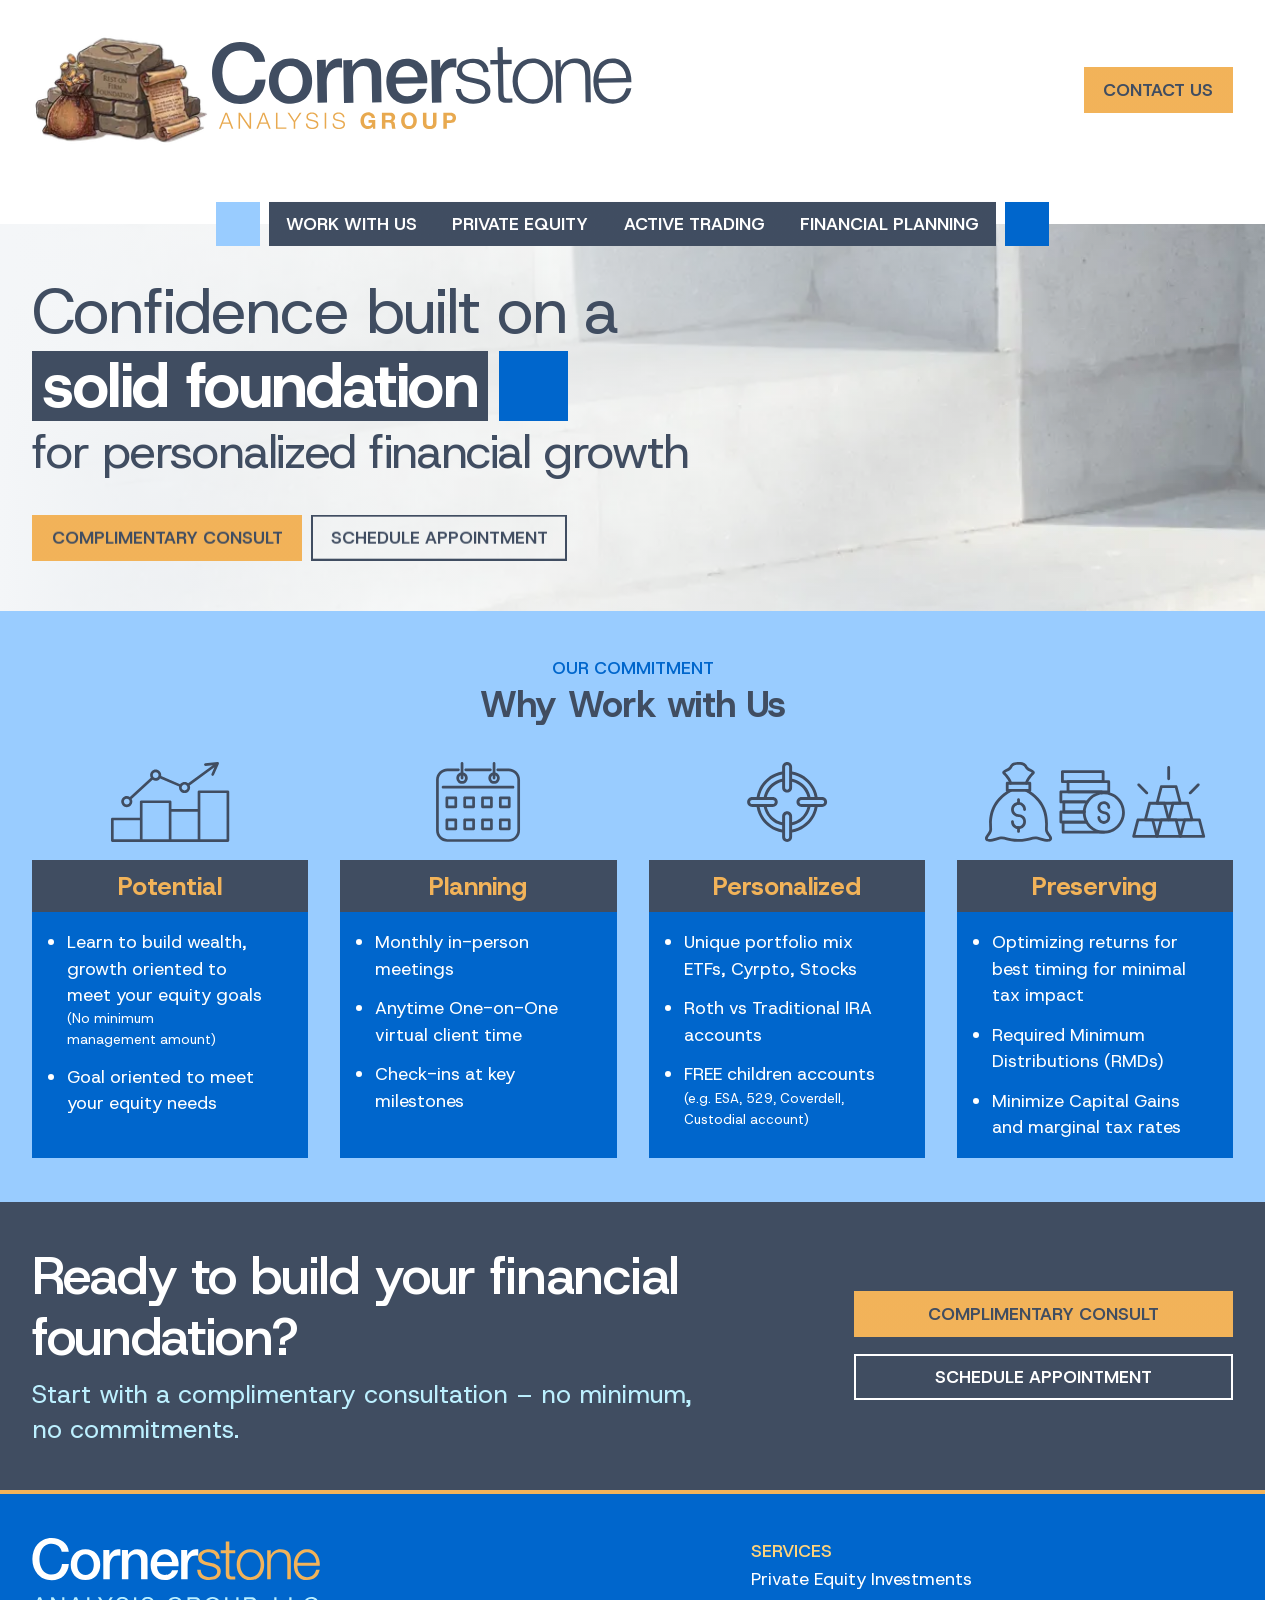
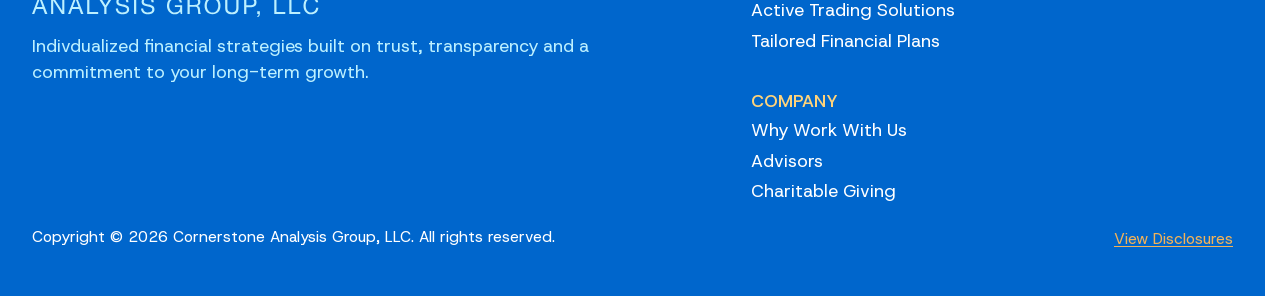
==== index.html @ 66dbf7e5 "Initial commit" ====
<!DOCTYPE html><html lang="en" class="no-js" data-astro-transition-scope="astro-tyfwoq7n-1"> <head><meta charset="utf-8"><link rel="icon" type="image/svg+xml" href="/favicon.svg"><link rel="icon" href="/favicon.ico"><meta name="viewport" content="width=device-width"><style>@font-face{font-family:"Host Grotesk-cb3b68ce0b94e9bd";src:url("/_astro/fonts/52f9530ddb4bb9ae.woff2") format("woff2");font-display:swap;unicode-range:U+0000-00FF,U+0131,U+0152-0153,U+02BB-02BC,U+02C6,U+02DA,U+02DC,U+0304,U+0308,U+0329,U+2000-206F,U+20AC,U+2122,U+2191,U+2193,U+2212,U+2215,U+FEFF,U+FFFD;font-weight:300 800;font-style:italic;}@font-face{font-family:"Host Grotesk-cb3b68ce0b94e9bd";src:url("/_astro/fonts/4aafc8bf8367c8b2.woff2") format("woff2");font-display:swap;unicode-range:U+0000-00FF,U+0131,U+0152-0153,U+02BB-02BC,U+02C6,U+02DA,U+02DC,U+0304,U+0308,U+0329,U+2000-206F,U+20AC,U+2122,U+2191,U+2193,U+2212,U+2215,U+FEFF,U+FFFD;font-weight:300 800;font-style:normal;}@font-face{font-family:"Host Grotesk-cb3b68ce0b94e9bd fallback: Arial";src:local("Arial");font-display:swap;font-weight:300 800;font-style:italic;size-adjust:104.9796%;ascent-override:96.6854%;descent-override:30.0058%;line-gap-override:0%;}@font-face{font-family:"Host Grotesk-cb3b68ce0b94e9bd fallback: Arial";src:local("Arial");font-display:swap;font-weight:300 800;font-style:normal;size-adjust:104.9796%;ascent-override:96.6854%;descent-override:30.0058%;line-gap-override:0%;}:root{--font-host-grotesk:"Host Grotesk-cb3b68ce0b94e9bd","Host Grotesk-cb3b68ce0b94e9bd fallback: Arial",sans-serif;}</style><link rel="preload" href="/_astro/fonts/52f9530ddb4bb9ae.woff2" as="font" type="font/woff2" crossorigin><link rel="preload" href="/_astro/fonts/4aafc8bf8367c8b2.woff2" as="font" type="font/woff2" crossorigin><meta name="color-scheme" content="light"><link rel="canonical" href="http://localhost:3000/"><meta name="robots" content="index, follow"><!-- {analyticsId && <Analytics id={analyticsId} />} --><title>Cornerstone Analysis Group</title><meta name="title" content="Cornerstone Analysis Group"><meta name="description" content="Lorem ipsum ea reprehenderit tempor labore veniam non non incididunt et nisi duis id"><meta property="og:type" content="website"><meta property="og:url" content="http://localhost:3000/"><meta property="og:title" content="Cornerstone Analysis Group"><meta property="og:description" content="Lorem ipsum ea reprehenderit tempor labore veniam non non incididunt et nisi duis id"><meta property="og:image" content="http://localhost:8055/assets/69be88dd-ae4c-4990-b584-3265b88340c8.webp"><script>
			document.documentElement.classList.remove("no-js");
		</script><meta name="astro-view-transitions-enabled" content="true"><meta name="astro-view-transitions-fallback" content="animate"><script type="module" src="/_astro/ClientRouter.astro_astro_type_script_index_0_lang.CAqDO0tx.js"></script><link rel="stylesheet" href="/_astro/_..CYQEkOrv.css"><style>[data-astro-transition-scope="astro-tyfwoq7n-1"] { view-transition-name: root; }@layer astro { ::view-transition-old(root) { animation: none; opacity: 0; mix-blend-mode: normal; }::view-transition-new(root) { animation: none; mix-blend-mode: normal; }::view-transition-group(root) { animation: none } }[data-astro-transition-fallback="old"] [data-astro-transition-scope="astro-tyfwoq7n-1"],
			[data-astro-transition-fallback="old"][data-astro-transition-scope="astro-tyfwoq7n-1"] { animation: none; mix-blend-mode: normal; }[data-astro-transition-fallback="new"] [data-astro-transition-scope="astro-tyfwoq7n-1"],
			[data-astro-transition-fallback="new"][data-astro-transition-scope="astro-tyfwoq7n-1"] { animation: none; mix-blend-mode: normal; }</style><style>[data-astro-transition-scope="astro-g25hwhln-2"] { view-transition-name: main-header; }@layer astro { ::view-transition-old(main-header) { animation: none; opacity: 0; mix-blend-mode: normal; }::view-transition-new(main-header) { animation: none; mix-blend-mode: normal; }::view-transition-group(main-header) { animation: none } }[data-astro-transition-fallback="old"] [data-astro-transition-scope="astro-g25hwhln-2"],
			[data-astro-transition-fallback="old"][data-astro-transition-scope="astro-g25hwhln-2"] { animation: none; mix-blend-mode: normal; }[data-astro-transition-fallback="new"] [data-astro-transition-scope="astro-g25hwhln-2"],
			[data-astro-transition-fallback="new"][data-astro-transition-scope="astro-g25hwhln-2"] { animation: none; mix-blend-mode: normal; }</style><style>[data-astro-transition-scope="astro-mb4ownon-3"] { view-transition-name: main-content; }@layer astro { ::view-transition-old(main-content) { 
	animation-duration: 180ms;
	animation-timing-function: cubic-bezier(0.76, 0, 0.24, 1);
	animation-fill-mode: both;
	animation-name: astroFadeOut; }::view-transition-new(main-content) { 
	animation-duration: 180ms;
	animation-timing-function: cubic-bezier(0.76, 0, 0.24, 1);
	animation-fill-mode: both;
	animation-name: astroFadeIn; }[data-astro-transition=back]::view-transition-old(main-content) { 
	animation-duration: 180ms;
	animation-timing-function: cubic-bezier(0.76, 0, 0.24, 1);
	animation-fill-mode: both;
	animation-name: astroFadeOut; }[data-astro-transition=back]::view-transition-new(main-content) { 
	animation-duration: 180ms;
	animation-timing-function: cubic-bezier(0.76, 0, 0.24, 1);
	animation-fill-mode: both;
	animation-name: astroFadeIn; } }[data-astro-transition-fallback="old"] [data-astro-transition-scope="astro-mb4ownon-3"],
			[data-astro-transition-fallback="old"][data-astro-transition-scope="astro-mb4ownon-3"] { 
	animation-duration: 180ms;
	animation-timing-function: cubic-bezier(0.76, 0, 0.24, 1);
	animation-fill-mode: both;
	animation-name: astroFadeOut; }[data-astro-transition-fallback="new"] [data-astro-transition-scope="astro-mb4ownon-3"],
			[data-astro-transition-fallback="new"][data-astro-transition-scope="astro-mb4ownon-3"] { 
	animation-duration: 180ms;
	animation-timing-function: cubic-bezier(0.76, 0, 0.24, 1);
	animation-fill-mode: both;
	animation-name: astroFadeIn; }[data-astro-transition=back][data-astro-transition-fallback="old"] [data-astro-transition-scope="astro-mb4ownon-3"],
			[data-astro-transition=back][data-astro-transition-fallback="old"][data-astro-transition-scope="astro-mb4ownon-3"] { 
	animation-duration: 180ms;
	animation-timing-function: cubic-bezier(0.76, 0, 0.24, 1);
	animation-fill-mode: both;
	animation-name: astroFadeOut; }[data-astro-transition=back][data-astro-transition-fallback="new"] [data-astro-transition-scope="astro-mb4ownon-3"],
			[data-astro-transition=back][data-astro-transition-fallback="new"][data-astro-transition-scope="astro-mb4ownon-3"] { 
	animation-duration: 180ms;
	animation-timing-function: cubic-bezier(0.76, 0, 0.24, 1);
	animation-fill-mode: both;
	animation-name: astroFadeIn; }</style></head> <body> <a class="sr-only focus:not-sr-only" href="#main">Skip to content</a> <header class="grid p-gutter lg:pb-0 gap-y-gutter relative z-5" data-astro-transition-persist="main-header" data-astro-transition-scope="astro-g25hwhln-2"> <div class="flex justify-between items-center gap-x-gutter"> <a href="/" class="flex w-[min(50vw+1rem,600px)]">  <img src="/_astro/46797538-ce34-47a0-90c3-903b1e609132_BwgXg.webp" srcset="/_astro/46797538-ce34-47a0-90c3-903b1e609132_dtMkC.webp 2x" alt loading="lazy" decoding="async" width="181" height="109" class="w-[30%] h-auto"> <div data-cms-image="svg" class="w-[70%] h-auto"><svg width="742" height="194" viewBox="0 0 742 194" fill="none" xmlns="http://www.w3.org/2000/svg">
<path d="M75.6287 52.932C74.7977 49.9262 73.6772 47.1702 72.2702 44.6622C70.8633 42.1543 69.0716 39.9946 66.8983 38.1816C64.7234 36.3686 62.1912 34.9758 59.3001 34.0047C56.4106 33.0319 53.0671 32.5795 49.2694 32.6458C43.7183 32.7427 38.942 33.9462 34.9404 36.2562C30.9389 38.5662 27.7041 41.6167 25.2378 45.4109C22.7715 49.2035 20.9725 53.4952 19.8375 58.2877C18.7042 63.0802 18.1801 67.9606 18.2667 72.9255C18.3534 77.8922 19.0475 82.7497 20.3474 87.4997C21.649 92.2497 23.5967 96.4776 26.1939 100.182C28.7911 103.888 32.1303 106.823 36.2101 108.992C40.2898 111.161 45.1052 112.197 50.6563 112.1C54.7446 112.029 58.3361 111.26 61.4277 109.794C64.5177 108.327 67.1616 106.333 69.3577 103.812C71.5539 101.29 73.2568 98.3617 74.4649 95.0296C75.673 91.6975 76.4385 88.1285 76.7613 84.3241L94.5804 84.013C94.3001 90.2523 93.0598 95.9713 90.8627 101.172C88.664 106.372 85.6502 110.882 81.8211 114.698C77.992 118.515 73.4651 121.492 68.2436 123.628C63.0204 125.764 57.2441 126.888 50.9164 126.999C43.1257 127.135 36.1145 125.82 29.8812 123.056C23.6478 120.291 18.3451 116.463 13.9748 111.573C9.60286 106.681 6.21637 100.944 3.81204 94.3627C1.40773 87.7826 0.14177 80.7426 0.0108846 73.2442C-0.118281 65.8443 0.902075 58.8136 3.07525 52.1521C5.24842 45.4905 8.43266 39.6407 12.6312 34.5992C16.8282 29.5595 21.9936 25.5243 28.1258 22.4939C34.2581 19.4651 41.2188 17.8835 49.0094 17.7476C54.8511 17.6456 60.367 18.3524 65.5554 19.8697C70.7438 21.3854 75.3375 23.6423 79.3348 26.6421C83.3321 29.6403 86.5856 33.3083 89.0953 37.648C91.6067 41.9876 93.2031 46.9755 93.8862 52.6133L75.6287 52.932Z" fill="#404D61"/>
<path d="M139.448 126.623C133.411 126.728 128.013 125.824 123.256 123.91C118.499 121.996 114.458 119.315 111.135 115.867C107.811 112.418 105.255 108.275 103.466 103.435C101.677 98.5965 100.731 93.2556 100.629 87.4139C100.529 81.669 101.289 76.3476 102.908 71.4481C104.527 66.5503 106.937 62.3202 110.138 58.7579C113.339 55.1955 117.284 52.3757 121.971 50.2968C126.658 48.2179 132.021 47.1257 138.058 47.0203C144.095 46.9149 149.492 47.8193 154.25 49.7334C159.007 51.6474 163.048 54.3279 166.37 57.7763C169.693 61.2247 172.251 65.3681 174.038 70.2065C175.827 75.0465 176.772 80.3382 176.873 86.083C176.974 91.9248 176.216 97.2954 174.597 102.193C172.979 107.093 170.568 111.323 167.367 114.885C164.167 118.447 160.222 121.267 155.535 123.346C150.846 125.425 145.485 126.517 139.448 126.623ZM139.218 113.476C142.917 113.412 146.119 112.577 148.817 110.972C151.517 109.366 153.721 107.283 155.428 104.72C157.138 102.158 158.378 99.2869 159.151 96.1086C159.923 92.9286 160.28 89.6837 160.222 86.3737C160.166 83.1605 159.696 79.9547 158.813 76.756C157.929 73.5573 156.589 70.7312 154.792 68.2793C152.997 65.8257 150.722 63.8453 147.968 62.3348C145.215 60.8243 141.987 60.1005 138.288 60.1651C134.587 60.2297 131.388 61.0656 128.689 62.6713C125.989 64.2771 123.785 66.3356 122.075 68.8504C120.366 71.3635 119.126 74.2346 118.354 77.4622C117.583 80.6898 117.225 83.9101 117.281 87.1232C117.339 90.4332 117.809 93.6637 118.692 96.8148C119.575 99.9642 120.915 102.79 122.711 105.292C124.509 107.793 126.784 109.798 129.538 111.308C132.291 112.819 135.518 113.541 139.218 113.476Z" fill="#404D61"/>
<path d="M185.292 49.41L200.919 49.1372L201.174 63.7432L201.466 63.7381C201.918 61.6855 202.832 59.6724 204.21 57.7005C205.588 55.7286 207.262 53.9207 209.228 52.2801C211.197 50.6379 213.389 49.3087 215.807 48.2926C218.225 47.2765 220.699 46.7472 223.231 46.703C225.178 46.669 226.519 46.6932 227.249 46.779C227.982 46.8631 228.739 46.9468 229.518 47.0318L229.799 63.0974C228.628 62.924 227.432 62.7741 226.212 62.6492C224.992 62.5243 223.798 62.4713 222.629 62.4917C219.805 62.541 217.162 63.1471 214.699 64.3102C212.236 65.4733 210.098 67.1678 208.285 69.3903C206.473 71.6129 205.061 74.3408 204.046 77.5726C203.03 80.8045 202.56 84.5146 202.633 88.7013L203.26 124.632L186.61 124.922L185.292 49.41Z" fill="#404D61"/>
<path d="M231.905 49.7657L247.678 49.4904L247.872 60.591L248.169 60.8781C250.628 56.6456 253.881 53.3024 257.929 50.8454C261.977 48.3884 266.484 47.1157 271.451 47.029C279.728 46.8846 286.288 48.9133 291.134 53.1153C295.98 57.3156 298.478 63.7002 298.628 72.2691L299.533 124.121L282.883 124.411L282.054 76.9419C281.755 71.005 280.414 66.7189 278.031 64.0818C275.646 61.4447 271.971 60.1703 267.006 60.257C264.182 60.3063 261.659 60.8611 259.438 61.9231C257.216 62.985 255.341 64.4286 253.816 66.2585C252.289 68.0868 251.108 70.2261 250.275 72.6746C249.441 75.1248 249.048 77.7134 249.095 80.4389L249.873 124.988L233.223 125.278L231.905 49.7657Z" fill="#404D61"/>
<path d="M363.339 79.9065C363.097 77.2813 362.493 74.7593 361.527 72.3406C360.56 69.9218 359.257 67.8259 357.618 66.0529C355.979 64.2798 354.006 62.8525 351.7 61.7727C349.391 60.6929 346.825 60.1776 344.001 60.2269C341.08 60.2779 338.436 60.8365 336.068 61.8994C333.701 62.9639 331.681 64.4116 330.008 66.2424C328.335 68.0733 327.01 70.2151 326.029 72.6678C325.049 75.1206 324.535 77.759 324.487 80.5846L363.339 79.9065ZM324.679 91.5392C324.73 94.46 325.193 97.2768 326.068 99.9878C326.943 102.701 328.226 105.064 329.916 107.08C331.609 109.097 333.73 110.69 336.283 111.863C338.836 113.037 341.865 113.592 345.37 113.531C350.238 113.446 354.141 112.331 357.073 110.186C360.006 108.041 362.166 104.861 363.555 100.649L379.33 100.374C378.524 104.479 377.079 108.157 374.993 111.407C372.906 114.658 370.374 117.405 367.393 119.648C364.413 121.893 361.058 123.607 357.328 124.792C353.599 125.977 349.69 126.606 345.6 126.677C339.661 126.781 334.385 125.899 329.775 124.031C325.164 122.162 321.246 119.504 318.02 116.054C314.795 112.604 312.336 108.459 310.644 103.617C308.953 98.7772 308.056 93.4355 307.955 87.5938C307.861 82.238 308.623 77.1351 310.243 72.2864C311.863 67.4362 314.224 63.1577 317.324 59.451C320.426 55.7442 324.196 52.7813 328.639 50.5604C333.081 48.3396 338.126 47.1807 343.772 47.0822C349.712 46.9785 355.065 48.1267 359.83 50.5284C364.597 52.9284 368.574 56.1454 371.761 60.1809C374.947 64.2164 377.293 68.8759 378.798 74.1577C380.303 79.4396 380.763 84.9105 380.18 90.5704L324.679 91.5392Z" fill="#404D61"/>
<path d="M387.351 49.3894L402.98 49.1166L403.235 63.7226L403.527 63.7175C403.977 61.6649 404.892 59.6519 406.27 57.68C407.648 55.7081 409.321 53.9002 411.289 52.2596C413.258 50.6174 415.45 49.2882 417.868 48.2721C420.284 47.256 422.76 46.7266 425.292 46.6824C427.239 46.6485 428.578 46.6727 429.31 46.7585C430.043 46.8426 430.798 46.9263 431.579 47.0112L431.86 63.0768C430.687 62.9035 429.492 62.7535 428.272 62.6287C427.052 62.5038 425.858 62.4507 424.69 62.4711C421.866 62.5204 419.223 63.1266 416.758 64.2897C414.295 65.4528 412.158 67.1472 410.346 69.3698C408.534 71.5923 407.12 74.3203 406.106 77.5521C405.091 80.7839 404.619 84.4941 404.692 88.6808L405.319 124.611L388.669 124.902L387.351 49.3894Z" fill="#404D61"/>
<path d="M479.481 71.0125L488.683 70.8519C488.416 66.7654 487.527 63.2252 486.015 60.233C484.501 57.2391 482.485 54.7418 479.966 52.741C477.447 50.7386 474.549 49.2798 471.269 48.3632C467.99 47.4465 464.453 47.0204 460.655 47.0867C457.344 47.1445 454.016 47.5935 450.67 48.4304C447.325 49.2689 444.303 50.5386 441.605 52.2412C438.907 53.9438 436.73 56.1744 435.074 58.9296C433.417 61.6865 432.623 64.9637 432.69 68.7613C432.746 71.9745 433.328 74.666 434.437 76.8392C435.546 79.0107 437.064 80.8352 438.988 82.3109C440.914 83.7866 443.151 85.0138 445.701 85.9925C448.25 86.9712 451.041 87.8225 454.074 88.5497L465.949 90.9718C468.004 91.4238 470.033 91.973 472.042 92.6195C474.05 93.2661 475.841 94.0872 477.417 95.0812C478.993 96.0769 480.257 97.3211 481.209 98.8138C482.16 100.308 482.656 102.173 482.695 104.413C482.741 107.043 482.121 109.27 480.839 111.094C479.555 112.918 477.901 114.433 475.878 115.636C473.852 116.841 471.652 117.707 469.275 118.236C466.898 118.764 464.59 119.047 462.351 119.086C456.215 119.193 451.052 117.702 446.857 114.609C442.665 111.517 440.318 106.857 439.821 100.633L430.618 100.794C431.559 110.031 434.816 116.694 440.391 120.785C445.966 124.876 453.184 126.844 462.045 126.689C465.55 126.628 469.096 126.177 472.687 125.336C476.275 124.493 479.491 123.146 482.331 121.295C485.173 119.443 487.493 117.066 489.293 114.16C491.093 111.256 491.957 107.758 491.885 103.67C491.828 100.358 491.145 97.4973 489.837 95.0845C488.529 92.6717 486.861 90.6561 484.837 89.0359C482.812 87.4141 480.5 86.116 477.901 85.1381C475.304 84.1619 472.686 83.5014 470.05 83.1565L457.734 80.5959C456.169 80.234 454.456 79.7531 452.594 79.1516C450.733 78.5518 449.015 77.7771 447.439 76.8306C445.866 75.8842 444.555 74.7147 443.507 73.3206C442.46 71.9264 441.919 70.2065 441.883 68.1623C441.841 65.7275 442.34 63.674 443.383 61.9986C444.425 60.325 445.814 58.9622 447.548 57.9087C449.283 56.8553 451.193 56.0927 453.279 55.6178C455.365 55.1429 457.431 54.8867 459.475 54.851C462.104 54.8052 464.594 55.0787 466.941 55.6717C469.288 56.263 471.376 57.2251 473.201 58.5564C475.026 59.8877 476.493 61.5915 477.6 63.6662C478.707 65.7409 479.334 68.1902 479.481 71.0125Z" fill="#404D61"/>
<path d="M514.02 49.2248L513.625 26.5852L504.423 26.7458L504.818 49.3854L491.673 49.6149L491.808 57.3546L504.953 57.1252L505.853 108.685C505.868 115.112 507.114 119.499 509.589 121.842C512.065 124.185 516.37 125.302 522.505 125.195C523.868 125.171 525.23 125.1 526.593 124.978C527.954 124.857 529.316 124.784 530.679 124.76L530.543 117.02C527.92 117.359 525.294 117.549 522.665 117.595C519.35 117.459 517.265 116.546 516.408 114.856C515.55 113.166 515.095 110.813 515.043 107.793L514.155 56.9645L529.49 56.6969L529.355 48.9571L514.02 49.2248Z" fill="#404D61"/>
<path d="M566.128 54.7434C570.511 54.667 574.374 55.5242 577.716 57.3168C581.058 59.1094 583.852 61.4962 586.095 64.4757C588.34 67.4552 590.055 70.8595 591.242 74.6868C592.429 78.5125 593.057 82.4218 593.127 86.4148C593.196 90.4062 592.705 94.3351 591.652 98.2015C590.6 102.068 589.004 105.528 586.865 108.586C584.728 111.642 582.018 114.125 578.741 116.033C575.463 117.94 571.632 118.933 567.25 119.009C562.868 119.086 559.007 118.227 555.663 116.436C552.32 114.643 549.528 112.256 547.283 109.277C545.04 106.296 543.325 102.893 542.139 99.0658C540.952 95.2385 540.323 91.3291 540.254 87.3377C540.184 83.3447 540.675 79.4159 541.728 75.5511C542.781 71.6846 544.376 68.2226 546.513 65.1666C548.653 62.1106 551.36 59.6278 554.638 57.7196C557.917 55.8114 561.746 54.8199 566.128 54.7434ZM565.993 47.0021C560.248 47.1024 555.179 48.2617 550.787 50.4816C546.394 52.7016 542.719 55.6382 539.764 59.2948C536.808 62.9497 534.593 67.201 533.119 72.0487C531.646 76.8948 530.956 82.0458 531.051 87.4984C531.146 92.951 532.016 98.0731 533.656 102.866C535.299 107.66 537.661 111.831 540.743 115.381C543.824 118.93 547.599 121.714 552.065 123.73C556.532 125.746 561.638 126.705 567.383 126.604C573.128 126.504 578.198 125.368 582.591 123.197C586.986 121.026 590.66 118.113 593.616 114.458C596.571 110.803 598.786 106.552 600.26 101.704C601.734 96.8562 602.423 91.7069 602.328 86.2542C602.232 80.8016 601.364 75.6778 599.722 70.8862C598.08 66.0929 595.718 61.9214 592.637 58.3719C589.555 54.8207 585.781 52.0141 581.312 49.9488C576.845 47.8835 571.738 46.9018 565.993 47.0021Z" fill="#404D61"/>
<path d="M606.806 49.7961L608.121 125.163L617.322 125.002L616.555 81.0378C616.589 77.3369 617.136 73.8932 618.201 70.7098C619.265 67.5247 620.776 64.772 622.732 62.4484C624.689 60.1248 627.091 58.2812 629.941 56.916C632.79 55.5523 636.065 54.8366 639.766 54.772C643.465 54.7074 646.567 55.238 649.07 56.3636C651.574 57.4893 653.574 59.0606 655.07 61.0809C656.567 63.0995 657.631 65.4919 658.263 68.2565C658.896 71.021 659.24 74.0107 659.296 77.2238L660.117 124.255L669.32 124.094L668.473 75.6019C668.395 71.1229 667.886 67.0899 666.947 63.503C666.007 59.916 664.445 56.8984 662.259 54.4533C660.075 52.0082 657.193 50.1336 653.614 48.8329C650.037 47.5322 645.619 46.9277 640.36 47.0195C635.006 47.113 630.113 48.5862 625.682 51.4391C621.25 54.2921 618.199 58.0226 616.526 62.6291L616.234 62.6342L616.007 49.6355L606.806 49.7961Z" fill="#404D61"/>
<path d="M731.688 81.2207L682.905 82.0722C683.234 78.6569 683.979 75.3082 685.138 72.0246C686.3 68.741 687.88 65.8409 689.882 63.3211C691.883 60.8029 694.331 58.7631 697.227 57.2032C700.122 55.6433 703.468 54.8294 707.265 54.7631C710.964 54.6986 714.289 55.396 717.236 56.8539C720.184 58.3118 722.701 60.265 724.79 62.7118C726.878 65.1602 728.51 67.9796 729.686 71.1732C730.862 74.3684 731.529 77.717 731.688 81.2207ZM683.04 89.8119L741.024 88.7998C741.127 83.5391 740.551 78.3626 739.292 73.2703C738.034 68.1796 736.033 63.6849 733.286 59.7879C730.539 55.8909 727.003 52.7631 722.675 50.403C718.349 48.0446 713.167 46.9164 707.13 47.0218C701.19 47.1255 696.074 48.3595 691.781 50.7239C687.487 53.0883 684.011 56.1676 681.349 59.9636C678.688 63.7612 676.742 68.0554 675.511 72.8496C674.28 77.6438 673.707 82.5251 673.794 87.49C673.887 92.8458 674.634 97.9224 676.032 102.718C677.431 107.516 679.525 111.717 682.316 115.321C685.106 118.924 688.685 121.734 693.056 123.752C697.425 125.77 702.579 126.728 708.52 126.624C718.062 126.458 725.397 123.992 730.525 119.227C735.653 114.462 739.115 107.778 740.914 99.1765L731.711 99.3371C730.354 105.204 727.805 109.925 724.069 113.496C720.332 117.068 715.106 118.912 708.387 119.029C704.005 119.105 700.24 118.246 697.092 116.45C693.943 114.654 691.322 112.363 689.228 109.575C687.135 106.787 685.593 103.624 684.607 100.085C683.619 96.547 683.097 93.1235 683.04 89.8119Z" fill="#404D61"/>
<path d="M19.3306 159.786L24.9664 145.362L30.405 159.786H19.3306ZM23.587 142.682L12.2761 170.821H15.1137L18.503 162.072H31.3115L34.7402 170.821H37.6172L26.5822 142.682H23.587Z" fill="#E8A94F"/>
<path d="M46.8786 142.682V170.821H49.5586V147.017H49.6374L66.0322 170.821H69.0274V142.682H66.3475V166.486H66.2687L49.8738 142.682H46.8786Z" fill="#E8A94F"/>
<path d="M85.3829 159.786L91.0187 145.362L96.4574 159.786H85.3829ZM89.6393 142.682L78.3285 170.821H81.166L84.5553 162.072H97.3638L100.793 170.821H103.67L92.6345 142.682H89.6393Z" fill="#E8A94F"/>
<path d="M112.969 142.682V170.821H131.413V168.535H115.649V142.682H112.969Z" fill="#E8A94F"/>
<path d="M144.34 159.234V170.821H147.02V159.234L158.133 142.682H154.941L145.719 156.948L136.457 142.682H133.305L144.34 159.234Z" fill="#E8A94F"/>
<path d="M168.577 161.559H165.897C165.818 163.293 166.048 164.778 166.587 166.013C167.126 167.248 167.894 168.259 168.893 169.047C169.891 169.836 171.1 170.42 172.518 170.801C173.937 171.182 175.474 171.373 177.129 171.373C178.785 171.373 180.203 171.221 181.386 170.919C182.568 170.617 183.56 170.223 184.361 169.737C185.163 169.251 185.793 168.706 186.253 168.101C186.713 167.497 187.067 166.899 187.317 166.308C187.567 165.717 187.724 165.159 187.79 164.633C187.856 164.108 187.888 163.687 187.888 163.372C187.888 162.216 187.698 161.231 187.317 160.416C186.936 159.602 186.411 158.912 185.741 158.347C185.071 157.782 184.296 157.31 183.415 156.929C182.535 156.548 181.596 156.226 180.597 155.963L173.74 154.268C173.162 154.137 172.617 153.966 172.105 153.756C171.592 153.546 171.139 153.27 170.745 152.928C170.351 152.587 170.042 152.173 169.819 151.687C169.595 151.201 169.484 150.629 169.484 149.973C169.484 148.922 169.681 148.041 170.075 147.332C170.469 146.623 170.988 146.051 171.632 145.618C172.275 145.184 173.024 144.869 173.878 144.672C174.732 144.475 175.619 144.376 176.538 144.376C177.537 144.376 178.489 144.514 179.395 144.79C180.302 145.066 181.103 145.473 181.8 146.012C182.496 146.55 183.061 147.22 183.494 148.022C183.928 148.823 184.171 149.762 184.223 150.84H186.903C186.903 149.395 186.621 148.127 186.056 147.036C185.491 145.946 184.736 145.033 183.79 144.297C182.844 143.562 181.74 143.01 180.479 142.642C179.218 142.274 177.891 142.09 176.499 142.09C174.528 142.09 172.912 142.373 171.651 142.938C170.39 143.503 169.398 144.192 168.676 145.007C167.953 145.821 167.461 146.688 167.198 147.608C166.935 148.528 166.804 149.329 166.804 150.012C166.804 151.115 166.981 152.048 167.336 152.81C167.691 153.572 168.157 154.216 168.735 154.741C169.313 155.267 169.989 155.687 170.765 156.002C171.54 156.318 172.334 156.58 173.149 156.791L179.415 158.328C180.072 158.485 180.742 158.689 181.425 158.938C182.108 159.188 182.732 159.51 183.297 159.904C183.862 160.298 184.322 160.784 184.677 161.362C185.031 161.94 185.209 162.623 185.209 163.412C185.209 164.436 184.959 165.31 184.46 166.032C183.961 166.755 183.337 167.346 182.588 167.806C181.839 168.266 181.031 168.601 180.164 168.811C179.297 169.021 178.496 169.126 177.76 169.126C176.473 169.126 175.264 169.001 174.134 168.752C173.004 168.502 172.026 168.088 171.198 167.51C170.37 166.932 169.72 166.157 169.247 165.185C168.774 164.213 168.551 163.004 168.577 161.559Z" fill="#E8A94F"/>
<path d="M201.761 142.682H199.081V170.821H201.761V142.682Z" fill="#E8A94F"/>
<path d="M215.634 161.559H212.954C212.875 163.293 213.105 164.778 213.643 166.013C214.182 167.248 214.951 168.259 215.949 169.047C216.947 169.836 218.156 170.42 219.575 170.801C220.993 171.182 222.531 171.373 224.186 171.373C225.841 171.373 227.26 171.221 228.442 170.919C229.624 170.617 230.616 170.223 231.418 169.737C232.219 169.251 232.85 168.706 233.309 168.101C233.769 167.497 234.124 166.899 234.373 166.308C234.623 165.717 234.781 165.159 234.846 164.633C234.912 164.108 234.945 163.687 234.945 163.372C234.945 162.216 234.754 161.231 234.373 160.416C233.992 159.602 233.467 158.912 232.797 158.347C232.127 157.782 231.352 157.31 230.472 156.929C229.592 156.548 228.652 156.226 227.654 155.963L220.796 154.268C220.218 154.137 219.673 153.966 219.161 153.756C218.649 153.546 218.195 153.27 217.801 152.928C217.407 152.587 217.098 152.173 216.875 151.687C216.652 151.201 216.54 150.629 216.54 149.973C216.54 148.922 216.737 148.041 217.131 147.332C217.525 146.623 218.044 146.051 218.688 145.618C219.332 145.184 220.08 144.869 220.934 144.672C221.788 144.475 222.675 144.376 223.595 144.376C224.593 144.376 225.545 144.514 226.452 144.79C227.358 145.066 228.16 145.473 228.856 146.012C229.552 146.55 230.117 147.22 230.551 148.022C230.984 148.823 231.227 149.762 231.28 150.84H233.96C233.96 149.395 233.677 148.127 233.112 147.036C232.547 145.946 231.792 145.033 230.846 144.297C229.9 143.562 228.797 143.01 227.536 142.642C226.275 142.274 224.948 142.09 223.555 142.09C221.585 142.09 219.969 142.373 218.708 142.938C217.447 143.503 216.455 144.192 215.732 145.007C215.01 145.821 214.517 146.688 214.254 147.608C213.992 148.528 213.86 149.329 213.86 150.012C213.86 151.115 214.038 152.048 214.392 152.81C214.747 153.572 215.213 154.216 215.791 154.741C216.369 155.267 217.046 155.687 217.821 156.002C218.596 156.318 219.391 156.58 220.205 156.791L226.472 158.328C227.128 158.485 227.798 158.689 228.482 158.938C229.165 159.188 229.789 159.51 230.354 159.904C230.918 160.298 231.378 160.784 231.733 161.362C232.088 161.94 232.265 162.623 232.265 163.412C232.265 164.436 232.015 165.31 231.516 166.032C231.017 166.755 230.393 167.346 229.644 167.806C228.895 168.266 228.087 168.601 227.22 168.811C226.353 169.021 225.552 169.126 224.816 169.126C223.529 169.126 222.32 169.001 221.191 168.752C220.061 168.502 219.082 168.088 218.254 167.51C217.427 166.932 216.777 166.157 216.304 165.185C215.831 164.213 215.607 163.004 215.634 161.559Z" fill="#E8A94F"/>
<path d="M283.855 167.629L284.486 170.821H288.427V155.608H276.603V160.219H282.83C282.646 162.19 281.996 163.694 280.879 164.732C279.763 165.77 278.18 166.289 276.13 166.289C274.738 166.289 273.556 166.019 272.584 165.481C271.611 164.942 270.823 164.226 270.219 163.333C269.615 162.439 269.175 161.434 268.899 160.318C268.623 159.201 268.485 158.052 268.485 156.869C268.485 155.635 268.623 154.439 268.899 153.283C269.175 152.127 269.615 151.096 270.219 150.189C270.823 149.283 271.611 148.56 272.584 148.022C273.556 147.483 274.738 147.214 276.13 147.214C277.628 147.214 278.902 147.608 279.953 148.396C281.004 149.184 281.714 150.367 282.082 151.943H287.993C287.835 150.34 287.402 148.922 286.693 147.687C285.983 146.452 285.083 145.414 283.993 144.573C282.903 143.733 281.681 143.095 280.328 142.662C278.975 142.228 277.576 142.012 276.13 142.012C273.976 142.012 272.038 142.393 270.317 143.155C268.596 143.916 267.145 144.967 265.963 146.307C264.78 147.647 263.874 149.217 263.243 151.017C262.613 152.817 262.297 154.768 262.297 156.869C262.297 158.919 262.613 160.83 263.243 162.604C263.874 164.377 264.78 165.921 265.963 167.234C267.145 168.548 268.596 169.579 270.317 170.328C272.038 171.077 273.976 171.451 276.13 171.451C277.497 171.451 278.85 171.169 280.19 170.604C281.53 170.039 282.752 169.047 283.855 167.629Z" fill="#E8A94F"/>
<path d="M306.359 155.411V147.49H313.137C314.556 147.49 315.62 147.798 316.329 148.416C317.039 149.033 317.394 150.025 317.394 151.391C317.394 152.81 317.039 153.835 316.329 154.465C315.62 155.096 314.556 155.411 313.137 155.411H306.359ZM300.171 142.682V170.821H306.359V159.825H312.546C314.096 159.825 315.213 160.167 315.896 160.85C316.579 161.533 317.026 162.61 317.236 164.082C317.394 165.211 317.512 166.394 317.591 167.629C317.669 168.863 317.88 169.928 318.221 170.821H324.409C324.12 170.427 323.903 169.947 323.758 169.382C323.614 168.817 323.509 168.22 323.443 167.589C323.377 166.959 323.331 166.341 323.305 165.737C323.279 165.133 323.253 164.607 323.226 164.16C323.174 163.451 323.075 162.742 322.931 162.032C322.786 161.323 322.556 160.673 322.241 160.081C321.926 159.49 321.519 158.978 321.019 158.544C320.52 158.111 319.89 157.789 319.128 157.579V157.5C320.704 156.869 321.84 155.95 322.537 154.741C323.233 153.533 323.581 152.101 323.581 150.445C323.581 149.368 323.391 148.363 323.01 147.431C322.629 146.498 322.077 145.677 321.354 144.967C320.632 144.258 319.765 143.7 318.753 143.292C317.742 142.885 316.605 142.682 315.344 142.682H300.171Z" fill="#E8A94F"/>
<path d="M340.331 156.869C340.331 155.635 340.469 154.439 340.744 153.283C341.02 152.127 341.46 151.096 342.065 150.189C342.669 149.283 343.457 148.56 344.429 148.022C345.402 147.483 346.584 147.214 347.976 147.214C349.369 147.214 350.551 147.483 351.523 148.022C352.495 148.56 353.284 149.283 353.888 150.189C354.492 151.096 354.932 152.127 355.208 153.283C355.484 154.439 355.622 155.635 355.622 156.869C355.622 158.052 355.484 159.201 355.208 160.318C354.932 161.434 354.492 162.439 353.888 163.333C353.284 164.226 352.495 164.942 351.523 165.481C350.551 166.019 349.369 166.289 347.976 166.289C346.584 166.289 345.402 166.019 344.429 165.481C343.457 164.942 342.669 164.226 342.065 163.333C341.46 162.439 341.02 161.434 340.744 160.318C340.469 159.201 340.331 158.052 340.331 156.869ZM334.143 156.869C334.143 158.919 334.458 160.83 335.089 162.604C335.72 164.377 336.626 165.921 337.808 167.234C338.991 168.548 340.442 169.579 342.163 170.328C343.884 171.077 345.822 171.451 347.976 171.451C350.157 171.451 352.101 171.077 353.809 170.328C355.517 169.579 356.962 168.548 358.144 167.234C359.327 165.921 360.233 164.377 360.864 162.604C361.494 160.83 361.81 158.919 361.81 156.869C361.81 154.768 361.494 152.817 360.864 151.017C360.233 149.217 359.327 147.647 358.144 146.307C356.962 144.967 355.517 143.916 353.809 143.155C352.101 142.393 350.157 142.012 347.976 142.012C345.822 142.012 343.884 142.393 342.163 143.155C340.442 143.916 338.991 144.967 337.808 146.307C336.626 147.647 335.72 149.217 335.089 151.017C334.458 152.817 334.143 154.768 334.143 156.869Z" fill="#E8A94F"/>
<path d="M396.647 160.18V142.682H390.459V160.18C390.459 162.282 390.039 163.825 389.198 164.811C388.357 165.796 386.834 166.289 384.627 166.289C383.365 166.289 382.36 166.111 381.612 165.757C380.863 165.402 380.278 164.942 379.858 164.377C379.437 163.812 379.162 163.162 379.03 162.426C378.899 161.691 378.833 160.942 378.833 160.18V142.682H372.646V160.18C372.646 164.016 373.69 166.853 375.779 168.693C377.868 170.532 380.817 171.451 384.627 171.451C388.384 171.451 391.326 170.525 393.455 168.673C395.583 166.821 396.647 163.99 396.647 160.18Z" fill="#E8A94F"/>
<path d="M414.894 155.924V147.49H419.702C420.411 147.49 421.095 147.542 421.751 147.647C422.408 147.752 422.986 147.956 423.485 148.258C423.985 148.56 424.385 148.987 424.688 149.539C424.99 150.091 425.141 150.813 425.141 151.707C425.141 152.6 424.99 153.322 424.688 153.874C424.385 154.426 423.985 154.853 423.485 155.155C422.986 155.457 422.408 155.661 421.751 155.766C421.095 155.871 420.411 155.924 419.702 155.924H414.894ZM408.706 142.682V170.821H414.894V160.732H421.397C423.157 160.732 424.655 160.475 425.889 159.963C427.124 159.451 428.129 158.774 428.904 157.934C429.68 157.093 430.244 156.127 430.599 155.037C430.954 153.946 431.131 152.836 431.131 151.707C431.131 150.551 430.954 149.434 430.599 148.357C430.244 147.279 429.68 146.321 428.904 145.48C428.129 144.639 427.124 143.962 425.889 143.45C424.655 142.938 423.157 142.682 421.397 142.682H408.706Z" fill="#E8A94F"/>
</svg>
</div> <span class="sr-only"> Cornerstone Analysis Group </span> </a> <button class="btn btn-secondary lg:hidden btn-toggle p-2 aspect-square" id="navToggle" aria-expanded="false" aria-controls="navPrimary" aria-label="Primary" data-astro-cid-264hyjky="true">  <span data-astro-cid-264hyjky></span>  </button>  <script>
	let toggleButton, navMenu, body;
	let focusableElements = [];
	let firstFocusable, lastFocusable;

	const desktopMediaQuery = window.matchMedia("(min-width: 64rem)");

	function initNav() {
		toggleButton = document.getElementById("navToggle");
		navMenu = document.getElementById("navPrimary");
		body = document.body;

		if (!toggleButton || !navMenu) return;

		handleViewportChange(desktopMediaQuery);

		toggleButton.removeEventListener("click", toggleMenu);
		toggleButton.addEventListener("click", toggleMenu);
	}

	function handleViewportChange(e) {
		if (!navMenu) return;

		if (e.matches) {
			navMenu.style.viewTransitionName = "none";
			closeMenu(false);
		} else {
			navMenu.style.viewTransitionName = "fixed-nav";
		}
	}

	try {
		desktopMediaQuery.addEventListener("change", handleViewportChange);
	} catch (e) {
		desktopMediaQuery.addListener(handleViewportChange);
	}

	function toggleMenu() {
		const isOpen = body.getAttribute("data-nav-open") === "true";
		if (!isOpen) openMenu();
		else closeMenu();
	}

	function openMenu() {
		toggleButton.setAttribute("aria-expanded", "true");
		body.setAttribute("data-nav-open", "true");
		navMenu.setAttribute("data-nav-visible", "true");
		enableFocusTrap();
	}

	function closeMenu(restoreFocus = true) {
		if (!body || !navMenu || !toggleButton) return;
		toggleButton.setAttribute("aria-expanded", "false");
		body.removeAttribute("data-nav-open");
		navMenu.removeAttribute("data-nav-visible");
		disableFocusTrap();
		if (restoreFocus) toggleButton.focus();
	}

	function enableFocusTrap() {
		focusableElements = [
			toggleButton,
			...navMenu.querySelectorAll(
				'a, button, input, textarea, select, [tabindex]:not([tabindex="-1"])'
			),
		];
		if (focusableElements.length === 0) return;
		firstFocusable = focusableElements[0];
		lastFocusable = focusableElements[focusableElements.length - 1];
		document.removeEventListener("keydown", handleKeydown);
		document.addEventListener("keydown", handleKeydown);
		firstFocusable.focus();
	}

	function disableFocusTrap() {
		document.removeEventListener("keydown", handleKeydown);
	}

	function handleKeydown(event) {
		if (event.key === "Escape") closeMenu();
		else if (event.key === "Tab") {
			if (event.shiftKey && document.activeElement === firstFocusable) {
				event.preventDefault();
				lastFocusable.focus();
			} else if (!event.shiftKey && document.activeElement === lastFocusable) {
				event.preventDefault();
				firstFocusable.focus();
			}
		}
	}

	initNav();
	document.addEventListener("astro:page-load", initNav);

	document.addEventListener("astro:before-swap", () => {
		if (desktopMediaQuery.matches) {
			if (navMenu) navMenu.style.viewTransitionName = "none";
		} else {
			closeMenu(false);
		}
	});
</script> <div class="hidden lg:inline-block"> <button class="btn btn-secondary" command="show-modal" commandfor="dialog-contact"> 
Contact Us
 </button> </div> </div> <nav id="navPrimary" aria-label="Primary" class="nav-primary lg:translate-y-[50%]" data-astro-cid-x5irdpmx> <ul role="list" class="nav-primary-list" data-astro-cid-x5irdpmx> <li class="nav-item" data-astro-cid-x5irdpmx> <a href="/" aria-current="page" class="astro-x5irdpmx" data-astro-cid-x5irdpmx>Work With Us</a>  </li><li class="nav-item" data-astro-cid-x5irdpmx> <a href="/private-equity-investments/" class="astro-x5irdpmx" data-astro-cid-x5irdpmx>Private Equity</a>  </li><li class="nav-item" data-astro-cid-x5irdpmx> <a href="/active-trading/" class="astro-x5irdpmx" data-astro-cid-x5irdpmx>Active Trading</a>  </li><li class="nav-item" data-astro-cid-x5irdpmx> <a href="/financial-planning/" class="astro-x5irdpmx" data-astro-cid-x5irdpmx>Financial Planning</a>  </li> </ul> <div class="px-gutter lg:contents" data-astro-cid-x5irdpmx> <button class="btn btn-light-outline lg:hidden w-full" command="show-modal" commandfor="dialog-contact" data-astro-cid-x5irdpmx="true"> 
Contact Us
 </button> </div> </nav> <script type="module">function a(){let t=window.location.pathname;!t.endsWith("/")&&t!=="/"&&(t+="/"),document.querySelectorAll("#navPrimary a").forEach(n=>{let e=new URL(n.getAttribute("href")||"",window.location.origin).pathname;!e.endsWith("/")&&e!=="/"&&(e+="/"),t===e?n.setAttribute("aria-current","page"):n.removeAttribute("aria-current")})}a();document.addEventListener("astro:after-swap",a);</script>  </header> <main id="main" data-astro-transition-scope="astro-mb4ownon-3">   <section class="hero grid-stack items-center overflow-x-clip bg-neutral relative aspect-3.5/1" data-astro-cid-anhloy43> <div class="wrapper relative z-2 py-12" data-astro-cid-anhloy43> <div class="hero-content flex-1" data-astro-cid-anhloy43> <h1 class="hero-title relative z-1 text-5xl lg:text-6xl tracking-tight" data-astro-cid-anhloy43> Confidence built on a <strong>solid foundation</strong> <small>for personalized financial growth</small>
 </h1>   <div class="contact-cta flex gap-2 flex-wrap mt-8" data-astro-cid-anhloy43> <button class="btn btn-secondary max-sm:w-full" command="show-modal" commandfor="dialog-contact" data-form-id="c24f3ed0-c03d-47c6-87f5-d6d1a22b1451"> Complimentary Consult </button><button class="btn btn-dark-outline max-sm:w-full" command="show-modal" commandfor="dialog-contact" data-form-id="92f7c027-892e-49ef-9acb-915a26ea0f18"> Schedule Appointment </button> </div> </div>  <!-- Finanical Planning -->  <!-- End Financial Planning --> <!-- Active Trading -->  </div> <div style="--hero-bg: url('/_astro/9040bd7c-37c0-4ad1-84da-728f4a34e3bd_KKFRq.webp');" class="hero-background bg-[linear-gradient(to_right,var(--color-neutral),#fff0),var(--hero-bg)] w-full h-full bg-cover bg-fixed" data-astro-cid-anhloy43></div> <!-- <div class={`hero-background w-full h-full absolute inset-0`}>
		<CmsImage
			file={heroBackground}
			alt=""
			class="w-full h-full object-cover object-left opacity-60"
		/>
	</div> --> </section>  <script type="module" src="/_astro/Hero.astro_astro_type_script_index_0_lang.Cxqi7EoC.js"></script>  <section class="bg-powder py-10" data-astro-cid-c65n3et3> <div class="wrapper" data-astro-cid-c65n3et3> <div class="text-center" data-astro-cid-c65n3et3> <p class="text-primary uppercase font-medium" data-astro-cid-c65n3et3>Our Commitment</p> <h2 class="text-3xl" data-astro-cid-c65n3et3>Why Work with Us</h2> </div> <div class="commitment-cards grid gap-gutter mt-8 md:grid-cols-2 lg:grid-cols-4" data-astro-cid-c65n3et3> <div class="card-item flex flex-col flex-1" data-astro-cid-c65n3et3> <div data-cms-image="svg" class="icon-file"><svg
 width="779"
 height="527"
 viewBox="0 0 779 527"
 fill="none"
 xmlns="http://www.w3.org/2000/svg"
>
<path
  fill-rule="evenodd"
  clip-rule="evenodd"
  d="M710.469 12.0825C710.534 11.925 710.595 11.7652 710.651 11.6036C710.596 11.7652 710.535 11.9247 710.469 12.0825Z"
  fill="currentColor"
 />
<path
  fill-rule="evenodd"
  clip-rule="evenodd"
  d="M571.005 195.856V309.839H398.234V261.751C398.234 256.901 394.301 252.967 389.451 252.967H199.123C194.273 252.967 190.34 256.901 190.34 261.751V366.734H8.78889C3.93889 366.734 0 370.667 0 375.517V517.684C0 522.534 3.93889 526.467 8.78889 526.467H199.122L389.451 526.467L579.78 526.467L770.116 526.467C774.966 526.467 778.899 522.534 778.899 517.684V195.856C778.899 191.006 774.966 187.067 770.116 187.067H579.788C574.938 187.067 571.005 191.006 571.005 195.856ZM761.333 508.901H588.572V204.64H761.333V508.901ZM570.997 327.412V508.9H398.236V327.412H570.997ZM380.668 508.901V270.534H207.907L207.906 375.517L207.907 508.901H380.668ZM17.5722 508.901H190.339V384.301H17.5722V508.901Z"
  fill="currentColor"
 />
<path
  fill-rule="evenodd"
  clip-rule="evenodd"
  d="M710.469 12.0825C710.534 11.925 710.595 11.7652 710.651 11.6036C711.06 10.4196 711.221 9.13123 711.072 7.80857C710.55 2.99746 706.206 -0.474759 701.395 0.0530184L621.067 8.96413C616.261 9.48635 612.789 13.8308 613.311 18.6364C613.839 23.4475 618.183 26.9197 622.989 26.3919L670.629 21.1108L508.151 139.868C501.787 134.525 493.565 131.3 484.614 131.3C474.536 131.3 465.375 135.406 458.714 142.061C457.523 143.255 456.413 144.529 455.394 145.877L330.436 92.3734C330.751 90.4408 330.916 88.458 330.916 86.4378C330.916 76.3601 326.805 67.2045 320.155 60.5434C313.527 53.9212 304.366 49.8101 294.288 49.8101C284.21 49.8101 275.049 53.9212 268.388 60.5767C261.766 67.2045 257.66 76.3601 257.66 86.4378C257.66 92.8051 259.29 98.8018 262.161 104.022L124.258 230.38C118.442 226.486 111.453 224.21 103.954 224.21C93.8487 224.21 84.6765 228.321 78.0598 234.977C71.4376 241.599 67.332 250.76 67.332 260.843C67.332 270.66 71.232 279.604 77.5431 286.188L78.0598 286.738C84.6765 293.36 93.8487 297.466 103.954 297.466C114.032 297.466 123.188 293.36 129.849 286.704C136.471 280.077 140.576 270.921 140.576 260.843C140.576 254.491 138.945 248.5 136.072 243.272L273.988 116.901C279.803 120.789 286.789 123.06 294.288 123.06C304.105 123.06 313.049 119.16 319.632 112.843L320.188 112.332C321.388 111.132 322.506 109.847 323.532 108.488L448.469 161.983C448.152 163.917 447.986 165.901 447.986 167.923C447.986 178.028 452.097 187.2 458.747 193.823C465.375 200.439 474.536 204.55 484.614 204.55C494.681 204.55 503.82 200.456 510.453 193.839L510.509 193.784C517.131 187.145 521.236 178 521.236 167.923C521.236 163.008 520.259 158.313 518.49 154.023L681.274 35.0421L661.867 79.2975C659.939 83.7308 661.967 88.8975 666.4 90.8308C670.833 92.7586 676 90.7308 677.928 86.2975L710.196 12.6958L710.261 12.5475C710.335 12.3947 710.404 12.2397 710.469 12.0825ZM484.614 148.867C489.87 148.867 494.647 151.011 498.086 154.45L498.47 154.811C501.692 158.223 503.664 162.845 503.664 167.923C503.664 173.2 501.542 177.978 498.086 181.434C494.67 184.856 489.892 186.978 484.614 186.978C479.342 186.978 474.564 184.85 471.136 181.4C467.697 177.961 465.553 173.178 465.553 167.923C465.553 162.656 467.686 157.873 471.125 154.434C474.564 150.995 479.342 148.867 484.614 148.867ZM307.777 72.949C304.344 69.5101 299.56 67.3823 294.288 67.3823C289.021 67.3823 284.232 69.5101 280.793 72.949C277.36 76.3878 275.227 81.1656 275.227 86.4378C275.227 91.6934 277.371 96.4712 280.81 99.9101C284.232 103.36 289.021 105.493 294.288 105.493C299.366 105.493 303.993 103.516 307.405 100.288L307.766 99.9101C311.199 96.4712 313.344 91.6934 313.344 86.4378C313.344 81.1656 311.216 76.3878 307.777 72.949ZM117.443 247.349C114.004 243.91 109.226 241.782 103.954 241.782C98.6987 241.782 93.9209 243.927 90.482 247.366C87.032 250.788 84.8987 255.571 84.8987 260.843C84.8987 265.921 86.8765 270.549 90.0987 273.96L90.482 274.316C93.9209 277.754 98.6987 279.899 103.954 279.899C109.226 279.899 114.004 277.771 117.443 274.332C120.876 270.893 123.01 266.116 123.01 260.843C123.01 255.571 120.876 250.788 117.443 247.349Z"
  fill="currentColor"
 />
</svg>
</div> <h3 class="bg-dark text-secondary text-xl p-2 text-center mt-4" data-astro-cid-c65n3et3> Potential </h3> <div class="card-summary flex-1 p-4 bg-primary text-light" data-astro-cid-c65n3et3> <ul>
<li>Learn to build wealth, growth oriented to meet your equity goals  <small>(No minimum management amount)</small></li>
<li>Goal oriented to meet your equity needs</li>
</ul>
 </div> </div><div class="card-item flex flex-col flex-1" data-astro-cid-c65n3et3> <div data-cms-image="svg" class="icon-file"><svg
 width="532"
 height="506"
 viewBox="0 0 532 506"
 fill="none"
 xmlns="http://www.w3.org/2000/svg"
>
<path
  fill-rule="evenodd"
  clip-rule="evenodd"
  d="M116.093 235.893H76.8597V275.126H116.093V235.893ZM68.2985 218.771H124.66C129.382 218.771 133.221 222.604 133.221 227.332V283.688C133.221 288.415 129.382 292.249 124.66 292.249H68.2985C63.5763 292.249 59.7373 288.415 59.7373 283.688V227.332C59.7373 222.604 63.5763 218.771 68.2985 218.771Z"
  fill="currentColor"
 />
<path
  fill-rule="evenodd"
  clip-rule="evenodd"
  d="M454.232 374.621H414.998V413.854H454.232V374.621ZM406.437 357.493H462.793C467.521 357.493 471.36 361.332 471.36 366.06V422.416C471.36 427.138 467.521 430.976 462.793 430.976H406.437C401.709 430.976 397.876 427.138 397.876 422.416V366.06C397.876 361.332 401.709 357.493 406.437 357.493Z"
  fill="currentColor"
 />
<path
  fill-rule="evenodd"
  clip-rule="evenodd"
  d="M341.515 374.621H302.282V413.854H341.515V374.621ZM293.727 357.493H350.082C354.804 357.493 358.643 361.332 358.643 366.06V422.416C358.643 427.138 354.804 430.976 350.082 430.976H293.727C288.999 430.976 285.16 427.138 285.16 422.416V366.06C285.16 361.332 288.999 357.493 293.727 357.493Z"
  fill="currentColor"
 />
<path
  fill-rule="evenodd"
  clip-rule="evenodd"
  d="M187.311 58.0138H343.778C348.5 58.0138 352.339 54.1805 352.339 49.4527C352.339 44.7249 348.5 40.8916 343.778 40.8916H187.311C182.583 40.8916 178.75 44.7249 178.75 49.4527C178.75 54.1805 182.583 58.0138 187.311 58.0138ZM389.833 58.0138C385.106 58.0138 381.267 54.1805 381.267 49.4527C381.267 44.7249 385.106 40.8916 389.833 40.8916H459.589C479.233 40.8916 497.106 48.9305 510.067 61.886C523.039 74.8527 531.094 92.736 531.094 112.386V433.608C531.094 453.247 523.039 471.136 510.072 484.097L509.567 484.564C496.633 497.253 478.956 505.114 459.589 505.114H71.5056C51.85 505.114 33.9556 497.058 21.0056 484.103C8.05556 471.153 0 453.275 0 433.608V112.386C0 92.736 8.06111 74.8527 21.0278 61.886C33.9889 48.9305 51.8611 40.8916 71.5056 40.8916H141.261C145.989 40.8916 149.828 44.7249 149.828 49.4527C149.828 54.1805 145.989 58.0138 141.261 58.0138H71.5056C56.55 58.0138 42.9278 64.1416 33.0722 73.9972C23.2333 83.8249 17.1278 97.4249 17.1278 112.386V433.608C17.1278 448.547 23.2556 462.136 33.1111 471.992C42.9778 481.858 56.5778 487.986 71.5056 487.986H459.589C474.322 487.986 487.761 482.019 497.561 472.419L497.961 471.992C507.833 462.119 513.967 448.519 513.967 433.608V112.386C513.967 97.4249 507.861 83.8249 498.022 73.9972C488.167 64.1416 474.55 58.0138 459.589 58.0138H389.833Z"
  fill="currentColor"
 />
<path
  fill-rule="evenodd"
  clip-rule="evenodd"
  d="M44.3502 167.488C39.6224 167.488 35.7891 163.65 35.7891 158.927C35.7891 154.2 39.6224 150.366 44.3502 150.366H486.75C491.478 150.366 495.311 154.2 495.311 158.927C495.311 163.65 491.478 167.488 486.75 167.488H44.3502Z"
  fill="currentColor"
 />
<path
  fill-rule="evenodd"
  clip-rule="evenodd"
  d="M454.232 235.893H414.998V275.126H454.232V235.893ZM406.437 218.771H462.793C467.521 218.771 471.36 222.604 471.36 227.332V283.688C471.36 288.415 467.521 292.249 462.793 292.249H406.437C401.709 292.249 397.876 288.415 397.876 283.688V227.332C397.876 222.604 401.709 218.771 406.437 218.771Z"
  fill="currentColor"
 />
<path
  fill-rule="evenodd"
  clip-rule="evenodd"
  d="M341.515 235.893H302.282V275.126H341.515V235.893ZM293.727 218.771H350.082C354.804 218.771 358.643 222.604 358.643 227.332V283.688C358.643 288.415 354.804 292.249 350.082 292.249H293.727C288.999 292.249 285.16 288.415 285.16 283.688V227.332C285.16 222.604 288.999 218.771 293.727 218.771Z"
  fill="currentColor"
 />
<path
  fill-rule="evenodd"
  clip-rule="evenodd"
  d="M228.804 235.893H189.576V275.126H228.804V235.893ZM181.015 218.771H237.365C242.093 218.771 245.927 222.604 245.927 227.332V283.688C245.927 288.415 242.093 292.249 237.365 292.249H181.015C176.288 292.249 172.454 288.415 172.454 283.688V227.332C172.454 222.604 176.288 218.771 181.015 218.771Z"
  fill="currentColor"
 />
<path
  fill-rule="evenodd"
  clip-rule="evenodd"
  d="M228.804 374.621H189.576V413.854H228.804V374.621ZM181.015 357.493H237.365C242.093 357.493 245.927 361.332 245.927 366.06V422.416C245.927 427.138 242.093 430.976 237.365 430.976H181.015C176.288 430.976 172.454 427.138 172.454 422.416V366.06C172.454 361.332 176.288 357.493 181.015 357.493Z"
  fill="currentColor"
 />
<path
  fill-rule="evenodd"
  clip-rule="evenodd"
  d="M116.093 374.621H76.8597V413.854H116.093V374.621ZM68.2985 357.493H124.66C129.382 357.493 133.221 361.332 133.221 366.06V422.416C133.221 427.138 129.382 430.976 124.66 430.976H68.2985C63.5763 430.976 59.7373 427.138 59.7373 422.416V366.06C59.7373 361.332 63.5763 357.493 68.2985 357.493Z"
  fill="currentColor"
 />
<path
  fill-rule="evenodd"
  clip-rule="evenodd"
  d="M358.238 84.8614V101.828C358.238 106.55 362.077 110.389 366.799 110.389C371.527 110.389 375.36 106.55 375.36 101.828V84.8662C377.173 85.7816 378.819 86.9775 380.238 88.3948L380.61 88.7448C383.816 92.1448 385.799 96.7559 385.799 101.828C385.799 107.084 383.677 111.839 380.238 115.256C376.805 118.689 372.049 120.817 366.799 120.817C361.56 120.817 356.799 118.689 353.371 115.256L352.999 114.906C349.783 111.5 347.81 106.895 347.81 101.828C347.81 96.5725 349.938 91.8059 353.355 88.3837C354.773 86.9697 356.421 85.7755 358.238 84.8614ZM341.26 76.3225C345.884 71.7071 351.722 68.3343 358.238 66.7398V8.56111C358.238 3.83334 362.077 0 366.799 0C371.527 0 375.36 3.83334 375.36 8.56111V66.7317C381.9 68.32 387.748 71.6858 392.349 76.2836L392.844 76.8336C399.077 83.3281 402.922 92.1392 402.922 101.828C402.922 111.778 398.871 120.8 392.349 127.328C385.816 133.895 376.772 137.945 366.799 137.945C356.838 137.945 347.794 133.895 341.26 127.367L340.771 126.828C334.533 120.334 330.683 111.523 330.683 101.828C330.683 91.8892 334.738 82.8614 341.26 76.3225Z"
  fill="currentColor"
 />
<path
  fill-rule="evenodd"
  clip-rule="evenodd"
  d="M155.732 84.8614V101.828C155.732 106.55 159.571 110.389 164.293 110.389C169.021 110.389 172.86 106.55 172.86 101.828V84.8612C174.671 85.7751 176.313 86.9702 177.73 88.3894C181.158 91.8283 183.286 96.5838 183.286 101.828C183.286 107.067 181.158 111.823 177.725 115.256C174.291 118.684 169.541 120.817 164.297 120.817C159.053 120.817 154.297 118.684 150.864 115.256L150.491 114.906C147.275 111.501 145.303 106.895 145.303 101.828C145.303 96.5727 147.43 91.8061 150.853 88.3838C152.269 86.9698 153.916 85.7755 155.732 84.8614ZM138.753 76.3227C143.379 71.7081 149.217 68.3329 155.732 66.7364V8.56111C155.732 3.83334 159.571 0 164.293 0C169.021 0 172.86 3.83334 172.86 8.56111V66.7337C179.377 68.3271 185.204 71.6949 189.797 76.2838C196.364 82.8172 200.414 91.8616 200.414 101.828C200.414 111.795 196.364 120.834 189.83 127.367C183.303 133.895 174.264 137.945 164.297 137.945C154.33 137.945 145.286 133.895 138.753 127.367L138.264 126.828C132.025 120.334 128.175 111.523 128.175 101.828C128.175 91.8894 132.23 82.8616 138.753 76.3227Z"
  fill="currentColor"
 />
</svg>
</div> <h3 class="bg-dark text-secondary text-xl p-2 text-center mt-4" data-astro-cid-c65n3et3> Planning </h3> <div class="card-summary flex-1 p-4 bg-primary text-light" data-astro-cid-c65n3et3> <ul>
<li>Monthly in-person meetings </li>
<li>Anytime One-on-One virtual client time </li>
<li>Check-ins at key milestones</li>
</ul>
 </div> </div><div class="card-item flex flex-col flex-1" data-astro-cid-c65n3et3> <div data-cms-image="svg" class="icon-file"><svg
 width="467"
 height="467"
 viewBox="0 0 467 467"
 fill="none"
 xmlns="http://www.w3.org/2000/svg"
>
<path
  fill-rule="evenodd"
  clip-rule="evenodd"
  d="M114.899 204.306C116.374 198.243 118.298 192.366 120.634 186.715C126.8 171.803 135.861 158.365 147.1 147.109C158.356 135.87 171.795 126.809 186.706 120.642C192.362 118.304 198.241 116.378 204.306 114.902V149.589C204.306 157.633 207.567 164.933 212.839 170.2C218.106 175.467 225.4 178.733 233.444 178.733C241.489 178.733 248.778 175.467 254.05 170.2C259.317 164.933 262.583 157.633 262.583 149.589V114.915C268.637 116.392 274.506 118.318 280.15 120.654C295.017 126.809 308.45 135.876 319.734 147.159C331.017 158.442 340.084 171.876 346.239 186.742C348.572 192.384 350.497 198.252 351.973 204.306H317.306C309.267 204.306 301.967 207.572 296.7 212.872C291.433 218.15 288.167 225.428 288.167 233.45C288.167 241.489 291.433 248.783 296.7 254.056C301.967 259.322 309.267 262.589 317.306 262.589H351.986C350.511 268.653 348.585 274.532 346.245 280.187C340.234 294.748 331.445 307.909 320.567 318.998L319.734 319.737C308.45 331.015 295.017 340.092 280.15 346.248C274.504 348.581 268.636 350.506 262.583 351.982V317.311C262.583 309.267 259.317 301.967 254.05 296.7C248.778 291.433 241.489 288.167 233.444 288.167C225.4 288.167 218.106 291.433 212.839 296.7C207.567 301.967 204.306 309.267 204.306 317.311V351.996C198.241 350.521 192.362 348.594 186.706 346.254C171.795 340.092 158.356 331.031 147.1 319.787C135.861 308.537 126.8 295.098 120.634 280.187C118.295 274.532 116.371 268.653 114.896 262.589H149.583C157.622 262.589 164.922 259.322 170.189 254.056C175.461 248.783 178.728 241.489 178.728 233.45C178.728 225.689 175.672 218.633 170.711 213.406L170.189 212.839C164.922 207.572 157.622 204.306 149.583 204.306H114.899ZM104.634 180.142C101.434 187.874 98.9069 195.955 97.1276 204.306H73.0922C75.1703 192.796 78.4576 181.716 82.8169 171.204C91.0614 151.303 103.184 133.348 118.228 118.309L118.3 118.231C133.339 103.192 151.295 91.0702 171.195 82.8202C181.711 78.4634 192.794 75.1773 204.306 73.0998V97.1351C195.953 98.9145 187.87 101.442 180.134 104.642C163.067 111.692 147.7 122.042 134.845 134.887C122.039 147.709 111.684 163.076 104.634 180.142ZM66.8114 164.559C61.5898 177.163 57.7533 190.477 55.4953 204.306H29.1389C21.1 204.306 13.8 207.572 8.53335 212.872C3.26668 218.15 0 225.428 0 233.45C0 241.489 3.26668 248.783 8.53335 254.056C13.8 259.322 21.1 262.589 29.1389 262.589H55.4978C57.7303 276.247 61.5042 289.405 66.6336 301.876L66.8114 302.337C75.9558 324.398 89.3447 344.259 105.956 360.865L106.028 360.937C122.622 377.537 142.489 390.937 164.556 400.076C177.158 405.301 190.474 409.139 204.306 411.398V437.75C204.306 445.5 207.356 452.567 212.317 457.794L212.839 458.361C218.106 463.628 225.4 466.894 233.444 466.894C241.483 466.894 248.778 463.628 254.05 458.328C259.317 453.05 262.583 445.767 262.583 437.75V411.396C276.42 409.136 289.742 405.296 302.356 400.07C324.467 390.915 344.356 377.515 360.928 360.937L361.578 360.215C377.884 343.742 391.045 324.109 400.073 302.304C405.288 289.708 409.124 276.404 411.384 262.589H437.756C445.506 262.589 452.572 259.533 457.794 254.572L458.367 254.056C463.633 248.783 466.9 241.489 466.9 233.45C466.9 225.394 463.628 218.117 458.333 212.867C453.056 207.578 445.767 204.306 437.756 204.306H411.387C409.127 190.468 405.287 177.144 400.061 164.531C390.906 142.42 377.506 122.537 360.911 105.981C344.284 89.3479 324.422 75.9479 302.367 66.8202C289.747 61.601 276.421 57.7635 262.583 55.5046V29.1445C262.583 21.1 259.317 13.8056 254.05 8.53333C248.778 3.26666 241.489 0 233.444 0C225.4 0 218.106 3.26666 212.839 8.53333C207.567 13.8056 204.306 21.1 204.306 29.1445V55.5033C190.474 57.7612 177.158 61.598 164.556 66.8202C142.489 75.9646 122.622 89.3646 106.028 105.965L105.956 106.037C89.3558 122.631 75.9558 142.498 66.8114 164.559ZM82.6336 295.287C78.3629 284.898 75.1371 273.953 73.0883 262.589H97.1272C98.9065 270.94 101.433 279.021 104.634 286.759C111.684 303.826 122.039 319.187 134.878 332.048C147.7 344.854 163.067 355.204 180.134 362.259C187.87 365.46 195.953 367.986 204.306 369.764V393.798C192.794 391.721 181.711 388.436 171.195 384.076C151.295 375.826 133.339 363.704 118.3 348.665L118.228 348.592C103.184 333.554 91.0558 315.587 82.8169 295.698L82.6336 295.287ZM262.583 97.1422C270.925 98.9227 278.997 101.45 286.723 104.648C303.834 111.726 319.2 122.081 332.006 134.887C344.811 147.692 355.161 163.059 362.245 180.17C365.442 187.894 367.968 195.966 369.747 204.306H393.799C391.72 192.758 388.427 181.644 384.061 171.109C375.834 151.231 363.706 133.281 348.656 118.231C333.656 103.192 315.711 91.0924 295.756 82.8202C285.225 78.4589 274.12 75.1704 262.583 73.0933V97.1422ZM245.222 29.1445V53.5294V70.9211V94.5699V111.989V149.589C245.222 152.844 243.9 155.8 241.778 157.928C239.65 160.056 236.7 161.378 233.444 161.378C230.194 161.378 227.233 160.056 225.111 157.928C222.983 155.8 221.661 152.844 221.661 149.589V111.987V94.569V70.9226V53.5293V29.1445C221.661 25.8889 222.983 22.9333 225.111 20.8056C227.233 18.6833 230.194 17.3556 233.444 17.3556C236.7 17.3556 239.65 18.6833 241.778 20.8056C243.9 22.9333 245.222 25.8889 245.222 29.1445ZM362.25 286.759C365.45 279.021 367.976 270.94 369.754 262.589H393.793C391.715 274.104 388.428 285.189 384.067 295.698C375.828 315.587 363.7 333.554 348.656 348.592L348.034 349.287C333.111 364.048 315.389 375.959 295.784 384.07C285.245 388.436 274.131 391.727 262.583 393.805V369.756C270.922 367.977 278.993 365.451 286.723 362.254C303.656 355.237 318.878 345.031 331.6 332.409L332.039 332.015C344.845 319.187 355.195 303.826 362.25 286.759ZM354.897 221.661H317.306C314.056 221.661 311.094 222.983 308.972 225.111C306.839 227.222 305.522 230.183 305.522 233.45C305.522 236.7 306.844 239.656 308.972 241.783C311.094 243.906 314.056 245.233 317.306 245.233H354.9H372.319H395.97H413.362H437.756C440.856 245.233 443.667 244.05 445.772 242.128L446.094 241.783C448.217 239.656 449.544 236.7 449.544 233.45C449.544 230.2 448.211 227.244 446.083 225.117C443.983 222.972 441.022 221.661 437.756 221.661H413.363H395.971H372.317H354.897ZM245.222 354.907V317.311C245.222 314.056 243.9 311.1 241.778 308.972C239.65 306.844 236.7 305.522 233.444 305.522C230.194 305.522 227.233 306.844 225.111 308.972C222.983 311.1 221.661 314.056 221.661 317.311V354.909V372.328V395.974V413.372V437.75C221.661 440.856 222.839 443.661 224.767 445.767L225.111 446.089C227.233 448.211 230.194 449.539 233.444 449.539C236.689 449.539 239.65 448.211 241.783 446.094C243.906 443.978 245.222 441.022 245.222 437.75V413.372V395.975V372.327V354.907ZM53.5212 245.233H70.9134H94.5604H111.984H149.583C152.833 245.233 155.794 243.906 157.917 241.783C160.044 239.656 161.372 236.7 161.372 233.45C161.372 230.35 160.189 227.539 158.261 225.428L157.917 225.111C155.794 222.983 152.833 221.661 149.583 221.661H111.984H94.5607H70.9141H53.5208H29.1389C25.8889 221.661 22.9333 222.983 20.8056 225.111C18.6722 227.222 17.3556 230.183 17.3556 233.45C17.3556 236.7 18.6833 239.656 20.8056 241.783C22.9333 243.906 25.8889 245.233 29.1389 245.233H53.5212Z"
  fill="currentColor"
 />
</svg>
</div> <h3 class="bg-dark text-secondary text-xl p-2 text-center mt-4" data-astro-cid-c65n3et3> Personalized </h3> <div class="card-summary flex-1 p-4 bg-primary text-light" data-astro-cid-c65n3et3> <ul>
<li>Unique portfolio mix ETFs, Cyrpto, Stocks </li>
<li>Roth vs Traditional IRA accounts </li>
<li>FREE children accounts<br><small>(e.g. ESA, 529, Coverdell, Custodial account)</small></li>
</ul>
 </div> </div><div class="card-item flex flex-col flex-1" data-astro-cid-c65n3et3> <div data-cms-image="svg" class="icon-file"><svg
 width="1044"
 height="379"
 viewBox="0 0 1044 379"
 fill="none"
 xmlns="http://www.w3.org/2000/svg"
>
<path
  fill-rule="evenodd"
  clip-rule="evenodd"
  d="M118.585 128.789C121.79 127.033 125.823 128.2 127.579 131.406C129.334 134.611 128.162 138.644 124.962 140.4C28.1845 193.5 32.0845 277.317 33.5789 309.506C33.79 314.161 33.9623 317.839 33.8123 320.461C33.1734 331.428 26.6456 340.761 20.8123 349.078C16.1623 355.728 12.1567 361.472 14.0234 363.561C17.5845 367.533 35.0456 363 51.2512 358.789C62.3123 355.911 72.8901 353.161 80.3289 353.161C88.2956 353.161 96.1956 355.128 105.673 357.478C118.84 360.739 135.335 364.833 159.123 364.833C182.918 364.833 199.412 360.739 212.579 357.478C222.057 355.128 229.957 353.161 237.923 353.161C245.368 353.161 255.946 355.917 267.007 358.789C283.201 363 300.668 367.533 304.223 363.561C306.09 361.472 302.09 355.733 297.435 349.078C291.612 340.756 285.079 331.428 284.44 320.489L284.435 320.35C284.29 317.728 284.468 314.094 284.668 309.494C286.162 277.3 290.062 193.5 193.285 140.4C190.084 138.644 188.912 134.611 190.668 131.406C192.423 128.2 196.457 127.033 199.662 128.789C303.668 185.856 299.496 275.6 297.89 310.072C297.701 314.256 297.551 317.572 297.657 319.628L297.662 319.711C298.09 326.967 303.462 334.656 308.262 341.511C316.146 352.772 322.923 362.483 314.068 372.372C305.129 382.367 283.64 376.783 263.696 371.594C253.551 368.961 243.862 366.439 237.923 366.439C231.435 366.439 224.296 368.211 215.74 370.333C201.818 373.783 184.39 378.111 159.123 378.111C133.862 378.111 116.434 373.783 102.512 370.333C93.9567 368.211 86.8178 366.439 80.3289 366.439C74.3845 366.439 64.7012 368.961 54.5623 371.594C34.6178 376.778 13.1234 382.361 4.17893 372.372C-4.67663 362.478 2.11782 352.772 9.98449 341.511C14.79 334.656 20.1623 326.972 20.59 319.711C20.7067 317.661 20.5567 314.322 20.3567 310.083C18.7512 275.617 14.5789 185.861 118.585 128.789ZM203.123 100.606C203.123 104.267 200.151 107.239 196.485 107.239C192.818 107.239 189.846 104.267 189.846 100.606C189.846 94.95 194.301 85.65 200.535 76.1778C206.668 66.8333 214.69 56.9 221.685 50.2333C219.657 48.6778 216.101 46.8611 212.318 44.9222C206.696 42.0445 200.64 38.9445 196.123 35.0167L195.701 34.6111C192.79 31.9667 191.007 29.1167 189.173 26.1722C185.335 20.0333 181.107 13.2722 159.123 13.2222C137.14 13.2722 132.912 20.0389 129.073 26.1778C127.162 29.25 125.285 32.2445 122.118 35.0056C117.612 38.9445 111.557 42.0445 105.934 44.9222C102.146 46.8556 98.5956 48.6722 96.5623 50.2333C103.551 56.9 111.579 66.8333 117.718 76.1722C123.946 85.6556 128.401 94.95 128.401 100.606C128.401 104.267 125.429 107.239 121.762 107.239C118.101 107.239 115.123 104.267 115.123 100.606C115.123 97.6111 111.601 90.9167 106.679 83.4222C100.962 74.7333 93.4789 65.4945 87.0623 59.4722L86.9845 59.4C80.3734 53.4389 80.7567 48.0389 85.2345 42.8222L85.6067 42.3667C88.7678 38.8556 94.1289 36.1111 99.9234 33.15C104.762 30.6778 109.985 28.0056 113.423 25.0111C115.068 23.6056 116.429 21.4278 117.829 19.1889C123.507 10.0833 129.768 0.0611111 159.123 0C188.479 0.0611111 194.74 10.0778 200.418 19.1833C201.735 21.2944 203.018 23.3389 204.535 24.7667L204.829 25.0111C208.268 28.0056 213.49 30.6778 218.323 33.15C224.123 36.1222 229.485 38.8611 232.646 42.3667C237.49 47.7389 238.073 53.2611 231.262 59.4C224.829 65.4222 217.307 74.7 211.573 83.4278C206.64 90.9222 203.123 97.6111 203.123 100.606Z"
  fill="currentColor"
 />
<path
  fill-rule="evenodd"
  clip-rule="evenodd"
  d="M206.032 107.239H112.221V127.956H206.032V107.239ZM105.582 93.9673H212.671C216.338 93.9673 219.31 96.9395 219.31 100.606V134.595C219.31 138.256 216.338 141.234 212.671 141.234H105.582C101.921 141.234 98.9482 138.256 98.9482 134.595V100.606C98.9482 96.9395 101.921 93.9673 105.582 93.9673Z"
  fill="currentColor"
 />
<path
  fill-rule="evenodd"
  clip-rule="evenodd"
  d="M194.484 225.078C194.484 228.739 191.512 231.717 187.845 231.717C184.184 231.717 181.206 228.739 181.206 225.078C181.206 218.984 178.734 213.462 174.739 209.462L174.445 209.151C170.489 205.339 165.089 202.99 159.128 202.99C153.017 202.99 147.489 205.462 143.517 209.434C139.512 213.44 137.045 218.967 137.045 225.078C137.045 231.189 139.512 236.717 143.489 240.689C147.489 244.695 153.017 247.162 159.128 247.162C168.856 247.162 177.689 251.123 184.095 257.517L184.139 257.562C190.528 263.962 194.484 272.795 194.484 282.517C194.484 292.245 190.523 301.084 184.123 307.49L184.084 307.528C177.678 313.917 168.85 317.873 159.128 317.873C149.384 317.873 140.545 313.912 134.15 307.523C127.734 301.095 123.767 292.262 123.767 282.517C123.767 278.856 126.745 275.878 130.406 275.878C134.073 275.878 137.045 278.856 137.045 282.517C137.045 288.623 139.517 294.156 143.5 298.145C147.489 302.128 153.023 304.601 159.128 304.601C165.234 304.601 170.762 302.134 174.739 298.156C178.739 294.156 181.206 288.628 181.206 282.517C181.206 276.406 178.739 270.884 174.767 266.906C170.762 262.901 165.234 260.434 159.128 260.434C149.406 260.434 140.573 256.478 134.173 250.095L134.128 250.051C127.734 243.645 123.767 234.806 123.767 225.078C123.767 215.351 127.728 206.523 134.112 200.117L134.156 200.073C140.562 193.678 149.4 189.717 159.128 189.717C168.667 189.717 177.339 193.523 183.717 199.701L184.123 200.073C190.523 206.473 194.484 215.323 194.484 225.078Z"
  fill="currentColor"
 />
<path
  fill-rule="evenodd"
  clip-rule="evenodd"
  d="M152.488 311.237C152.488 307.571 155.46 304.598 159.127 304.598C162.793 304.598 165.766 307.571 165.766 311.237V329.065C165.766 332.726 162.793 335.704 159.127 335.704C155.46 335.704 152.488 332.726 152.488 329.065V311.237ZM152.488 178.532C152.488 174.871 155.46 171.898 159.127 171.898C162.793 171.898 165.766 174.871 165.766 178.532V196.36C165.766 200.026 162.793 202.998 159.127 202.998C155.46 202.998 152.488 200.026 152.488 196.36V178.532Z"
  fill="currentColor"
 />
<path
  fill-rule="evenodd"
  clip-rule="evenodd"
  d="M559.946 100.041H367.024C363.363 100.041 360.385 97.0692 360.385 93.4025V45.5747C360.385 41.9136 363.363 38.9414 367.024 38.9414H559.946C563.607 38.9414 566.585 41.9136 566.585 45.5747V93.4025C566.585 97.0692 563.607 100.041 559.946 100.041ZM373.663 86.7636H553.307V52.2136H373.663V86.7636Z"
  fill="currentColor"
 />
<path
  fill-rule="evenodd"
  clip-rule="evenodd"
  d="M624.398 178.343C608.759 162.704 587.143 153.027 563.281 153.027C539.393 153.027 517.781 162.693 502.165 178.316C486.515 193.96 476.848 215.577 476.848 239.46C476.848 263.338 486.515 284.96 502.137 300.577C517.781 316.227 539.393 325.893 563.281 325.893C587.143 325.893 608.759 316.216 624.398 300.577C640.048 284.96 649.715 263.338 649.715 239.46C649.715 215.732 640.17 194.249 624.731 178.649L624.398 178.343ZM563.281 139.754C590.804 139.754 615.743 150.916 633.787 168.954L634.148 169.349C651.976 187.371 662.987 212.143 662.987 239.46C662.987 266.966 651.82 291.904 633.77 309.949C615.743 328.004 590.804 339.171 563.281 339.171C535.781 339.171 510.854 328.004 492.804 309.966L492.759 309.921C474.731 291.871 463.57 266.954 463.57 239.46C463.57 211.96 474.737 187.032 492.776 168.982L492.82 168.938C510.87 150.91 535.781 139.754 563.281 139.754Z"
  fill="currentColor"
 />
<path
  fill-rule="evenodd"
  clip-rule="evenodd"
  d="M586.516 147.863H393.594C389.933 147.863 386.955 144.89 386.955 141.224V93.4014C386.955 89.7403 389.933 86.7681 393.594 86.7681H586.516C590.177 86.7681 593.155 89.7403 593.155 93.4014V141.224C593.155 144.89 590.177 147.863 586.516 147.863ZM400.233 134.585H579.877V100.04H400.233V134.585Z"
  fill="currentColor"
 />
<path
  fill-rule="evenodd"
  clip-rule="evenodd"
  d="M559.261 146.409C559.261 150.071 556.289 153.048 552.622 153.048C549.461 153.048 546.811 150.832 546.145 147.871H366.333V182.415H472.389C476.05 182.415 479.022 185.387 479.022 189.054C479.022 192.715 476.05 195.687 472.389 195.687H359.695C356.033 195.687 353.056 192.715 353.056 189.054V141.232C353.056 137.565 356.033 134.593 359.695 134.593H552.622C556.289 134.593 559.261 137.565 559.261 141.232V146.409Z"
  fill="currentColor"
 />
<path
  fill-rule="evenodd"
  clip-rule="evenodd"
  d="M485.025 182.42C488.686 182.42 491.664 185.392 491.664 189.059C491.664 192.72 488.686 195.698 485.025 195.698H380.32V230.242H470.258C473.92 230.242 476.892 233.214 476.892 236.881C476.892 240.542 473.92 243.514 470.258 243.514H373.681C370.02 243.514 367.047 240.542 367.047 236.881V189.059C367.047 185.392 370.02 182.42 373.681 182.42H485.025Z"
  fill="currentColor"
 />
<path
  fill-rule="evenodd"
  clip-rule="evenodd"
  d="M470.256 230.247C473.917 230.247 476.895 233.219 476.895 236.885C476.895 240.547 473.917 243.519 470.256 243.519H366.334V278.069H481.417C485.084 278.069 488.056 281.041 488.056 284.708C488.056 288.369 485.084 291.341 481.417 291.341H359.695C356.034 291.341 353.056 288.369 353.056 284.708V236.885C353.056 233.219 356.034 230.247 359.695 230.247H470.256Z"
  fill="currentColor"
 />
<path
  fill-rule="evenodd"
  clip-rule="evenodd"
  d="M481.932 278.074C485.593 278.074 488.57 281.046 488.57 284.713C488.57 288.374 485.593 291.352 481.932 291.352H376.993V325.896H563.276C566.937 325.896 569.915 328.869 569.915 332.535C569.915 336.196 566.937 339.169 563.276 339.169H370.354C366.687 339.169 363.715 336.196 363.715 332.535V284.713C363.715 281.046 366.687 278.074 370.354 278.074H481.932Z"
  fill="currentColor"
 />
<path
  fill-rule="evenodd"
  clip-rule="evenodd"
  d="M593.446 215.932C593.446 219.593 590.474 222.571 586.807 222.571C583.146 222.571 580.174 219.593 580.174 215.932C580.174 211.271 578.274 207.038 575.224 203.982L574.935 203.676C571.924 200.804 567.813 199.032 563.28 199.032C558.613 199.032 554.385 200.932 551.33 203.982C548.28 207.038 546.385 211.265 546.385 215.932C546.385 220.61 548.269 224.843 551.307 227.876C554.385 230.926 558.619 232.821 563.28 232.821C571.607 232.821 579.152 236.204 584.607 241.66L584.991 242.076C590.224 247.499 593.446 254.888 593.446 262.988C593.446 271.315 590.063 278.871 584.607 284.326L584.196 284.704C578.769 289.938 571.38 293.16 563.28 293.16C554.946 293.16 547.402 289.782 541.946 284.326C536.491 278.871 533.107 271.321 533.107 262.988C533.107 259.326 536.08 256.354 539.746 256.354C543.407 256.354 546.385 259.326 546.385 262.988C546.385 267.654 548.28 271.882 551.33 274.938C554.385 277.988 558.613 279.888 563.28 279.888C567.813 279.888 571.924 278.115 574.935 275.243L575.224 274.938C578.274 271.882 580.174 267.649 580.174 262.988C580.174 258.46 578.402 254.343 575.53 251.338L575.224 251.049C572.169 247.993 567.941 246.099 563.28 246.099C554.957 246.099 547.402 242.715 541.946 237.26C536.496 231.788 533.107 224.238 533.107 215.932C533.107 207.599 536.491 200.054 541.946 194.599C547.402 189.143 554.946 185.76 563.28 185.76C571.38 185.76 578.769 188.982 584.196 194.215L584.607 194.599C590.063 200.054 593.446 207.604 593.446 215.932Z"
  fill="currentColor"
 />
<path
  fill-rule="evenodd"
  clip-rule="evenodd"
  d="M870.485 280.715H759.769C759.219 280.693 758.663 280.62 758.113 280.482C754.58 279.565 752.452 275.954 753.369 272.42L773.708 194.265C774.235 191.132 776.963 188.743 780.252 188.743H850.008C852.952 188.759 855.635 190.743 856.408 193.72L876.741 271.848C876.985 272.548 877.124 273.298 877.124 274.076C877.124 277.743 874.147 280.715 870.485 280.715ZM768.33 267.443H861.924L844.902 202.015H785.358L768.33 267.443Z"
  fill="currentColor"
 />
<path
  fill-rule="evenodd"
  clip-rule="evenodd"
  d="M981.207 280.715H870.485C869.935 280.693 869.385 280.62 868.829 280.482C865.296 279.565 863.168 275.954 864.085 272.42L884.423 194.265C884.951 191.132 887.679 188.743 890.968 188.743H960.723C963.668 188.759 966.351 190.743 967.123 193.72L987.462 271.848C987.707 272.543 987.846 273.298 987.846 274.076C987.846 277.743 984.868 280.715 981.207 280.715ZM879.046 267.443H972.646L955.618 202.015H896.073L879.046 267.443Z"
  fill="currentColor"
 />
<path
  fill-rule="evenodd"
  clip-rule="evenodd"
  d="M925.842 202.016H815.125C814.575 201.994 814.025 201.922 813.47 201.783C809.936 200.866 807.808 197.255 808.725 193.722L829.064 115.566C829.592 112.433 832.32 110.044 835.609 110.044H905.364C908.309 110.061 910.992 112.044 911.77 115.022L932.097 193.15C932.347 193.85 932.481 194.599 932.481 195.377C932.481 199.044 929.503 202.016 925.842 202.016ZM823.686 188.738H917.281L900.259 123.316H840.714L823.686 188.738Z"
  fill="currentColor"
 />
<path
  fill-rule="evenodd"
  clip-rule="evenodd"
  d="M815.127 359.414H704.41C703.86 359.391 703.31 359.319 702.754 359.18C699.221 358.264 697.093 354.653 698.01 351.119L718.343 272.964C718.871 269.83 721.599 267.441 724.888 267.441H794.649C797.593 267.458 800.277 269.441 801.049 272.419L821.382 350.547C821.627 351.247 821.765 351.997 821.765 352.775C821.765 356.441 818.788 359.414 815.127 359.414ZM712.971 346.141H806.565L789.543 280.714H729.993L712.971 346.141Z"
  fill="currentColor"
 />
<path
  fill-rule="evenodd"
  clip-rule="evenodd"
  d="M925.847 359.414H815.125C814.575 359.391 814.025 359.319 813.47 359.18C809.936 358.264 807.808 354.653 808.725 351.119L829.064 272.964C829.592 269.83 832.32 267.441 835.609 267.441H905.364C908.309 267.458 910.992 269.441 911.77 272.419L932.103 350.547C932.347 351.241 932.486 351.997 932.486 352.775C932.486 356.441 929.509 359.414 925.847 359.414ZM823.686 346.141H917.286L900.258 280.714H840.714L823.686 346.141Z"
  fill="currentColor"
 />
<path
  fill-rule="evenodd"
  clip-rule="evenodd"
  d="M1036.56 359.414H925.841C925.297 359.391 924.741 359.319 924.185 359.18C920.652 358.264 918.524 354.653 919.441 351.119L939.78 272.964C940.308 269.83 943.035 267.441 946.324 267.441H1016.08C1019.02 267.458 1021.71 269.441 1022.49 272.419L1042.82 350.547C1043.07 351.241 1043.2 351.997 1043.2 352.775C1043.2 356.441 1040.22 359.414 1036.56 359.414ZM934.402 346.141H1028L1010.97 280.714H951.43L934.402 346.141Z"
  fill="currentColor"
 />
<path
  fill-rule="evenodd"
  clip-rule="evenodd"
  d="M977.045 151.038C974.457 153.627 970.245 153.627 967.657 151.038C965.073 148.449 965.073 144.238 967.657 141.649L1006.08 103.238C1008.67 100.649 1012.88 100.649 1015.47 103.238C1018.05 105.822 1018.05 110.038 1015.47 112.622L977.045 151.038ZM877.123 79.6661C877.123 83.3272 874.151 86.305 870.484 86.305C866.823 86.305 863.845 83.3272 863.845 79.6661V25.3327C863.845 21.6716 866.823 18.6938 870.484 18.6938C874.151 18.6938 877.123 21.6716 877.123 25.3327V79.6661ZM771.595 141.649C774.184 144.238 774.184 148.449 771.595 151.038C769.007 153.627 764.795 153.627 762.206 151.038L723.795 112.622C721.212 110.038 721.212 105.822 723.795 103.238C726.384 100.649 730.595 100.649 733.184 103.238L771.595 141.649Z"
  fill="currentColor"
 />
</svg>
</div> <h3 class="bg-dark text-secondary text-xl p-2 text-center mt-4" data-astro-cid-c65n3et3> Preserving </h3> <div class="card-summary flex-1 p-4 bg-primary text-light" data-astro-cid-c65n3et3> <ul>
<li>Optimizing returns for best timing for minimal tax impact </li>
<li>Required Minimum Distributions (RMDs) </li>
<li>Minimize Capital Gains and marginal tax rates</li>
</ul>
 </div> </div> </div> </div> </section>   <section class="banner bg-dark py-10 text-light"><div class="wrapper grid gap-gutter lg:grid-cols-12 items-center"><div class="col lg:col-span-8"><h2 class="text-light text-4xl lg:text-5xl font-medium tracking-tight text-pretty">Ready to build your financial foundation?</h2><p class="text-powder-light text-xl text-pretty mt-2">Start with a complimentary consultation – no minimum, no commitments.
</p></div><div class="col-cta lg:col-span-4 flex flex-wrap gap-4"><button class="btn btn-secondary" command="show-modal" commandfor="dialog-contact" data-form-id="027a9dfa-040c-465a-b35d-880f87b50374"> Complimentary Consult </button><button class="btn btn-light-outline" command="show-modal" commandfor="dialog-contact" data-form-id="40787794-6bfe-4c77-b6b9-545e59a84240"> Schedule Appointment </button></div></div></section>  <dialog id="dialog-contact" class="modal relative wrapper" style="--_column-size: var(--breakpoint-lg)" data-astro-cid-y4k53sxr> <button class="btn btn-primary text-lg absolute isolate z-5 px-2
		 max-xl:-top-1 max-xl:-translate-y-full max-xl:right-0
		xl:top-0 xl:translate-x-full xl:-right-1" aria-label="Close Dialog" commandfor="dialog-contact" command="close" data-astro-cid-y4k53sxr="true"> <svg width="1em" height="1em" viewBox="0 0 24 24" data-astro-cid-y4k53sxr="true"><!-- Icon from Lucide by Lucide Contributors - https://github.com/lucide-icons/lucide/blob/main/LICENSE --><path fill="none" stroke="currentColor" stroke-linecap="round" stroke-linejoin="round" stroke-width="2" d="M18 6L6 18M6 6l12 12" /></svg> </button> <article class="bg-light max-h-[calc(100svh-6rlh)] overflow-auto p-gutter" data-astro-cid-y4k53sxr> <!-- <script src="https://challenges.cloudflare.com/turnstile/v0/api.js" async defer
></script> --><section class="section-contact" data-astro-cid-svshx33u> <div class="relative" data-astro-cid-svshx33u> <div class="flow" data-astro-cid-svshx33u> <h2 class="text-4xl text-primary text-center relative" data-astro-cid-svshx33u>
Contact Us Today
</h2> <p class="text-lg text-center max-w-[60ch] mx-auto" data-astro-cid-svshx33u>
Lorem ipsum, dolor sit amet consectetur adipisicing elit. Ipsa
				aspernatur, laborum animi accusantium quasi perspiciatis tempore eveniet
				eligendi dolorum.
</p> <p class="text-center text-sm" data-astro-cid-svshx33u> <span class="text-red-600" data-astro-cid-svshx33u>*</span> = Required field
</p> </div> <form class="form flow mt-6" method="POST" action="/api/contact" data-astro-cid-svshx33u> <fieldset class="form__layout" data-astro-cid-svshx33u> <div class="col flex flex-col gap-6" data-astro-cid-svshx33u> <div class="form__control-item" data-astro-cid-svshx33u> <label for="fullname" data-astro-cid-svshx33u>Full Name<span class="text-red-600" aria-label="Required Field" data-astro-cid-svshx33u>*</span></label> <input id="fullname" name="fullname" placeholder="Jon Smith" type="text" title="Enter your name" required data-astro-cid-svshx33u> </div> <div class="form__control-item" data-astro-cid-svshx33u> <label for="email" data-astro-cid-svshx33u>Email Address<span class="text-red-600" aria-label="Required Field" data-astro-cid-svshx33u>*</span></label> <input id="email" type="email" name="email" placeholder="name@mailbox.com" autocomplete="email" required data-astro-cid-svshx33u> </div> <div class="form__control-item" data-astro-cid-svshx33u> <label for="phone" data-astro-cid-svshx33u>Phone Number<span class="text-red-600" aria-label="Required Field" data-astro-cid-svshx33u>*</span></label> <input id="phone" type="tel" name="phone" placeholder="123-456-7890" autocomplete="tel" pattern="^[0-9]{3}-[0-9]{3}-[0-9]{4}$" title="Phone number must be in the format: 123-456-7890" required data-astro-cid-svshx33u> </div> </div> <!-- col --> <div class="col flex flex-col gap-6" data-astro-cid-svshx33u> <div class="form__control-item" data-astro-cid-svshx33u> <label for="service-inquiry" data-astro-cid-svshx33u>Service Inquiry<span class="text-red-600" aria-label="Required Field" data-astro-cid-svshx33u>*</span></label> <select id="service-inquiry" name="service-inquiry" required data-astro-cid-svshx33u> <option disabled selected value="" data-astro-cid-svshx33u>Options</option> <option data-astro-cid-svshx33u>Item One</option> <option data-astro-cid-svshx33u>Items Two</option> <option data-astro-cid-svshx33u>Item Three</option> <option data-astro-cid-svshx33u>Other</option> </select> </div> <div class="form__control-item flex-1" data-astro-cid-svshx33u> <label for="message" data-astro-cid-svshx33u>Message<span class="text-red-600" aria-label="Required Field" data-astro-cid-svshx33u>*</span></label> <textarea class="flex-1" id="message" name="message" rows="5" placeholder="Comments" title="Enter a message" required data-astro-cid-svshx33u></textarea> </div> </div> <!-- col --> <div class="col md:col-span-2 grid gap-gutter sm:grid-cols-[1fr_auto_1fr]" data-astro-cid-svshx33u> <div class="item max-md:contents" data-astro-cid-svshx33u> <div class="nogo sr-only" data-astro-cid-svshx33u> <label for="nogo" data-astro-cid-svshx33u>Please ignore</label> <input tabindex="-1" type="text" id="nogo" name="nogo" data-astro-cid-svshx33u> </div> </div> <div class="form__control-item order-3 justify-self-end" data-astro-cid-svshx33u> <div data-astro-cid-svshx33u></div> <!-- <div
							id="turnstile-container"
							class="cf-turnstile"
							data-sitekey={siteKey}
						> --> </div> </div> <p class="mx-auto" data-astro-cid-svshx33u> <button class="btn btn-primary btn-flex" id="submit-button" data-astro-cid-svshx33u="true"> Submit Form </button> </p> </fieldset> </form> <div id="form-response" class="response" role="status" aria-live="polite" data-astro-cid-svshx33u></div> </div> </section> <script type="module">function i(){const o=document.querySelector("form"),e=document.querySelector("#form-response"),t=document.querySelector("#submit-button");if(!o||!e||!t)return;const n=t.textContent||"Submit Form";o.addEventListener("submit",async a=>{a.preventDefault(),e.textContent="",e.className="response";const r=new FormData(o);if(!r.get("fullname")||!r.get("email")||!r.get("phone")||!r.get("service-inquiry")||!r.get("message")){e.textContent="Please fill out all required fields.",e.classList.add("response--error","active");return}t.textContent="Submitting...",t.disabled=!0;try{const s=await fetch("/api/contact/",{method:"POST",body:r});if(s.ok)e.textContent="Thank you for your submission! We'll get back to you shortly.",e.classList.add("response--success","active"),o.reset();else{const c=await s.text();console.error("Form submission error:",c),e.textContent="Sorry, an error occurred while sending your message. Please try later.",e.classList.add("response--error","active")}}catch(s){console.error("Network or other error:",s),e.textContent="A network error occurred. Please check your connection and try again.",e.classList.add("response--error","active")}finally{t.textContent=n,t.disabled=!1}})}document.addEventListener("astro:page-load",i);</script> </article> </dialog> </main> <footer class="bg-primary text-powder-light py-10 border-t-4 border-secondary"> <div class="wrapper grid lg:grid-cols-12 gap-gutter"> <div class="lg:col-span-7 flow"> <div class="footer-logo"> <div data-cms-image="svg" class="w-auto h-18 aspect-400/110 object-contain"><svg
 width="1387"
 height="383"
 viewBox="0 0 1387 383"
 fill="none"
 xmlns="http://www.w3.org/2000/svg"
>
<path
  d="M143.115 66.368C141.664 60.7467 139.67 55.5787 137.131 50.864C134.592 46.1493 131.328 42.0693 127.339 38.624C123.35 35.1787 118.635 32.5493 113.195 30.736C107.936 28.7413 101.771 27.744 94.6989 27.744C84.3629 27.744 75.3869 29.8293 67.7709 34C60.3362 38.1707 54.2615 43.792 49.5469 50.864C44.8322 57.7547 41.2962 65.6427 38.9389 74.528C36.7629 83.4133 35.6749 92.48 35.6749 101.728C35.6749 110.976 36.7629 120.043 38.9389 128.928C41.2962 137.813 44.8322 145.792 49.5469 152.864C54.2615 159.755 60.3362 165.285 67.7709 169.456C75.3869 173.627 84.3629 175.712 94.6989 175.712C102.315 175.712 109.024 174.443 114.827 171.904C120.63 169.184 125.616 165.557 129.787 161.024C133.958 156.309 137.222 150.869 139.579 144.704C141.936 138.539 143.478 131.92 144.203 124.848H177.387C176.662 136.453 174.123 147.061 169.771 156.672C165.6 166.283 159.888 174.624 152.635 181.696C145.382 188.587 136.859 193.936 127.067 197.744C117.275 201.552 106.486 203.456 94.6989 203.456C80.1922 203.456 67.1362 200.827 55.5309 195.568C44.1069 190.128 34.4055 182.784 26.4269 173.536C18.4482 164.288 12.2829 153.499 7.93087 141.168C3.7602 128.837 1.67487 115.691 1.67487 101.728C1.67487 87.9467 3.7602 74.8907 7.93087 62.56C12.2829 50.2293 18.4482 39.44 26.4269 30.192C34.4055 20.944 44.1069 13.6 55.5309 8.15999C67.1362 2.72 80.1922 0 94.6989 0C105.579 0 115.824 1.54133 125.435 4.62399C135.046 7.52533 143.478 11.8773 150.731 17.68C158.166 23.3013 164.15 30.192 168.683 38.352C173.216 46.512 176.027 55.8507 177.115 66.368H143.115Z"
  fill="var(--color-light, white)"
 />
<path
  d="M257.54 202.64C246.297 202.64 236.233 200.827 227.348 197.2C218.644 193.392 211.209 188.224 205.044 181.696C199.06 175.168 194.436 167.371 191.172 158.304C188.089 149.237 186.548 139.264 186.548 128.384C186.548 117.685 188.089 107.803 191.172 98.736C194.436 89.6693 199.06 81.872 205.044 75.344C211.209 68.816 218.644 63.7387 227.348 60.112C236.233 56.304 246.297 54.4 257.54 54.4C268.782 54.4 278.756 56.304 287.46 60.112C296.345 63.7387 303.78 68.816 309.764 75.344C315.929 81.872 320.553 89.6693 323.636 98.736C326.9 107.803 328.532 117.685 328.532 128.384C328.532 139.264 326.9 149.237 323.636 158.304C320.553 167.371 315.929 175.168 309.764 181.696C303.78 188.224 296.345 193.392 287.46 197.2C278.756 200.827 268.782 202.64 257.54 202.64ZM257.54 178.16C264.43 178.16 270.414 176.709 275.492 173.808C280.569 170.907 284.74 167.099 288.004 162.384C291.268 157.669 293.625 152.411 295.076 146.608C296.708 140.624 297.524 134.549 297.524 128.384C297.524 122.4 296.708 116.416 295.076 110.432C293.625 104.448 291.268 99.1893 288.004 94.656C284.74 89.9413 280.569 86.1333 275.492 83.232C270.414 80.3307 264.43 78.88 257.54 78.88C250.649 78.88 244.665 80.3307 239.588 83.232C234.51 86.1333 230.34 89.9413 227.076 94.656C223.812 99.1893 221.364 104.448 219.732 110.432C218.281 116.416 217.556 122.4 217.556 128.384C217.556 134.549 218.281 140.624 219.732 146.608C221.364 152.411 223.812 157.669 227.076 162.384C230.34 167.099 234.51 170.907 239.588 173.808C244.665 176.709 250.649 178.16 257.54 178.16Z"
  fill="var(--color-light, white)"
 />
<path
  d="M343.43 58.208H372.534V85.408H373.078C373.985 81.6 375.707 77.8827 378.246 74.256C380.966 70.6293 384.139 67.3653 387.766 64.464C391.574 61.3813 395.745 58.9333 400.278 57.12C404.811 55.3067 409.435 54.4 414.15 54.4C417.777 54.4 420.225 54.4907 421.494 54.672C422.945 54.8533 424.395 55.0347 425.846 55.216V85.136C423.67 84.7733 421.403 84.5013 419.046 84.32C416.87 83.9573 414.694 83.776 412.518 83.776C407.259 83.776 402.273 84.864 397.558 87.04C393.025 89.0347 389.035 92.1173 385.59 96.288C382.145 100.277 379.425 105.264 377.43 111.248C375.435 117.232 374.438 124.123 374.438 131.92V198.832H343.43V58.208Z"
  fill="var(--color-light, white)"
 />
<path
  d="M432.956 58.208H462.332V78.88L462.876 79.424C467.591 71.6267 473.756 65.552 481.372 61.2C488.988 56.6667 497.42 54.4 506.668 54.4C522.082 54.4 534.231 58.3893 543.116 66.368C552.002 74.3467 556.444 86.3147 556.444 102.272V198.832H525.436V110.432C525.074 99.3707 522.716 91.392 518.364 86.496C514.012 81.4187 507.212 78.88 497.964 78.88C492.706 78.88 487.991 79.8773 483.82 81.872C479.65 83.6853 476.114 86.3147 473.212 89.76C470.311 93.024 468.044 96.9227 466.412 101.456C464.78 105.989 463.964 110.795 463.964 115.872V198.832H432.956V58.208Z"
  fill="var(--color-light, white)"
 />
<path
  d="M674.824 116.144C674.461 111.248 673.373 106.533 671.56 102C669.928 97.4667 667.571 93.568 664.488 90.304C661.587 86.8587 657.96 84.1387 653.608 82.144C649.437 79.968 644.723 78.88 639.464 78.88C634.024 78.88 629.037 79.8773 624.504 81.872C620.152 83.6853 616.344 86.3147 613.08 89.76C609.997 93.024 607.459 96.9227 605.464 101.456C603.651 105.989 602.653 110.885 602.472 116.144H674.824ZM602.472 136.544C602.472 141.984 603.197 147.243 604.648 152.32C606.28 157.397 608.637 161.84 611.72 165.648C614.803 169.456 618.701 172.539 623.416 174.896C628.13 177.072 633.752 178.16 640.28 178.16C649.347 178.16 656.6 176.256 662.04 172.448C667.661 168.459 671.832 162.565 674.552 154.768H703.928C702.296 162.384 699.485 169.184 695.496 175.168C691.507 181.152 686.701 186.229 681.08 190.4C675.458 194.389 669.112 197.381 662.04 199.376C655.149 201.552 647.896 202.64 640.28 202.64C629.219 202.64 619.427 200.827 610.904 197.2C602.381 193.573 595.128 188.496 589.144 181.968C583.341 175.44 578.899 167.643 575.816 158.576C572.915 149.509 571.464 139.536 571.464 128.656C571.464 118.683 573.005 109.253 576.088 100.368C579.352 91.3013 583.885 83.4133 589.688 76.704C595.672 69.8133 602.835 64.3733 611.176 60.384C619.517 56.3947 628.947 54.4 639.464 54.4C650.525 54.4 660.408 56.7573 669.112 61.472C677.997 66.0053 685.341 72.08 691.144 79.696C696.947 87.312 701.117 96.1067 703.656 106.08C706.376 115.872 707.101 126.027 705.832 136.544H602.472Z"
  fill="var(--color-light, white)"
 />
<path
  d="M718.524 58.208H747.628V85.408H748.172C749.079 81.6 750.802 77.8827 753.34 74.256C756.06 70.6293 759.234 67.3653 762.86 64.464C766.668 61.3813 770.839 58.9333 775.372 57.12C779.906 55.3067 784.53 54.4 789.245 54.4C792.871 54.4 795.319 54.4907 796.589 54.672C798.039 54.8533 799.49 55.0347 800.94 55.216V85.136C798.764 84.7733 796.498 84.5013 794.141 84.32C791.964 83.9573 789.788 83.776 787.612 83.776C782.354 83.776 777.367 84.864 772.652 87.04C768.119 89.0347 764.13 92.1173 760.684 96.288C757.239 100.277 754.519 105.264 752.524 111.248C750.53 117.232 749.532 124.123 749.532 131.92V198.832H718.524V58.208Z"
  fill="var(--color-light, white)"
 />
<path
  d="M887.317 99.552C887.136 94.2933 886.048 89.76 884.053 85.952C882.059 81.9627 879.339 78.6987 875.893 76.16C872.629 73.6213 868.821 71.808 864.469 70.72C860.117 69.4507 855.493 68.816 850.597 68.816C846.789 68.816 842.891 69.2693 838.901 70.176C835.093 70.9013 831.557 72.2613 828.293 74.256C825.029 76.0693 822.4 78.5173 820.405 81.6C818.411 84.6827 817.413 88.4907 817.413 93.024C817.413 96.832 818.32 100.096 820.133 102.816C822.128 105.355 824.576 107.531 827.477 109.344C830.379 111.157 833.552 112.699 836.997 113.968C840.443 115.056 843.616 115.963 846.517 116.688L869.365 121.856C874.261 122.581 879.067 123.941 883.781 125.936C888.677 127.749 892.939 130.197 896.565 133.28C900.373 136.363 903.456 140.171 905.813 144.704C908.171 149.237 909.349 154.587 909.349 160.752C909.349 168.368 907.627 174.896 904.181 180.336C900.736 185.595 896.293 189.947 890.853 193.392C885.595 196.656 879.611 199.013 872.901 200.464C866.192 201.915 859.573 202.64 853.045 202.64C836.544 202.64 823.125 198.741 812.789 190.944C802.635 183.147 796.832 170.635 795.381 153.408H812.517C813.243 165.013 817.413 173.808 825.029 179.792C832.827 185.595 842.437 188.496 853.861 188.496C858.032 188.496 862.293 188.043 866.645 187.136C871.179 186.229 875.349 184.688 879.157 182.512C882.965 180.336 886.048 177.616 888.405 174.352C890.944 170.907 892.214 166.736 892.214 161.84C892.214 157.669 891.307 154.224 889.493 151.504C887.861 148.603 885.595 146.245 882.693 144.432C879.792 142.437 876.437 140.805 872.629 139.536C869.003 138.267 865.285 137.179 861.477 136.272L839.445 131.376C833.824 129.925 828.656 128.293 823.941 126.48C819.227 124.485 815.056 122.128 811.429 119.408C807.984 116.507 805.264 113.061 803.269 109.072C801.275 104.901 800.277 99.824 800.277 93.84C800.277 86.768 801.819 80.6933 804.901 75.616C808.165 70.5387 812.336 66.4587 817.413 63.376C822.491 60.2933 828.112 58.0267 834.277 56.576C840.624 55.1253 846.88 54.4 853.045 54.4C860.117 54.4 866.645 55.3067 872.629 57.12C878.795 58.9333 884.144 61.744 888.677 65.552C893.392 69.36 897.109 74.0747 899.829 79.696C902.549 85.3173 904.091 91.936 904.453 99.552H887.317Z"
  fill="var(--color-secondary, gold)"
 />
<path
  d="M950.543 58.48H979.103V72.896H950.543V167.552C950.543 173.173 951.268 177.616 952.719 180.88C954.351 183.963 958.249 185.685 964.415 186.048C969.311 186.048 974.207 185.776 979.103 185.232V199.648C976.564 199.648 974.025 199.739 971.487 199.92C968.948 200.101 966.409 200.192 963.871 200.192C952.447 200.192 944.468 198.016 939.935 193.664C935.401 189.131 933.225 180.88 933.407 168.912V72.896H908.927V58.48H933.407V16.32H950.543V58.48Z"
  fill="var(--color-secondary, gold)"
 />
<path
  d="M1052.24 68.816C1044.08 68.816 1036.92 70.5387 1030.76 73.984C1024.59 77.4293 1019.42 81.9627 1015.25 87.584C1011.26 93.2053 1008.18 99.6427 1006 106.896C1004.01 113.968 1003.01 121.221 1003.01 128.656C1003.01 136.091 1004.01 143.435 1006 150.688C1008.18 157.76 1011.26 164.107 1015.25 169.728C1019.42 175.349 1024.59 179.883 1030.76 183.328C1036.92 186.773 1044.08 188.496 1052.24 188.496C1060.4 188.496 1067.57 186.773 1073.73 183.328C1079.9 179.883 1084.97 175.349 1088.96 169.728C1093.13 164.107 1096.22 157.76 1098.21 150.688C1100.39 143.435 1101.47 136.091 1101.47 128.656C1101.47 121.221 1100.39 113.968 1098.21 106.896C1096.22 99.6427 1093.13 93.2053 1088.96 87.584C1084.97 81.9627 1079.9 77.4293 1073.73 73.984C1067.57 70.5387 1060.4 68.816 1052.24 68.816ZM1052.24 54.4C1062.94 54.4 1072.37 56.3947 1080.53 60.384C1088.87 64.3733 1095.85 69.7227 1101.47 76.432C1107.1 83.1413 1111.36 91.0293 1114.26 100.096C1117.16 108.981 1118.61 118.501 1118.61 128.656C1118.61 138.811 1117.16 148.421 1114.26 157.488C1111.36 166.373 1107.1 174.171 1101.47 180.88C1095.85 187.589 1088.87 192.939 1080.53 196.928C1072.37 200.736 1062.94 202.64 1052.24 202.64C1041.54 202.64 1032.02 200.736 1023.68 196.928C1015.52 192.939 1008.63 187.589 1003.01 180.88C997.39 174.171 993.128 166.373 990.227 157.488C987.326 148.421 985.875 138.811 985.875 128.656C985.875 118.501 987.326 108.981 990.227 100.096C993.128 91.0293 997.39 83.1413 1003.01 76.432C1008.63 69.7227 1015.52 64.3733 1023.68 60.384C1032.02 56.3947 1041.54 54.4 1052.24 54.4Z"
  fill="var(--color-secondary, gold)"
 />
<path
  d="M1132.94 58.48H1150.07V82.688H1150.62C1153.88 74.1653 1159.68 67.3653 1168.02 62.288C1176.36 57.0293 1185.52 54.4 1195.5 54.4C1205.29 54.4 1213.45 55.6693 1219.98 58.208C1226.68 60.7467 1232.03 64.3733 1236.02 69.088C1240.01 73.6213 1242.82 79.2427 1244.46 85.952C1246.09 92.6613 1246.9 100.187 1246.9 108.528V198.832H1229.77V111.248C1229.77 105.264 1229.22 99.7333 1228.14 94.656C1227.05 89.3973 1225.14 84.864 1222.42 81.056C1219.7 77.248 1215.99 74.256 1211.27 72.08C1206.74 69.904 1201.03 68.816 1194.14 68.816C1187.24 68.816 1181.08 70.0853 1175.64 72.624C1170.38 74.9813 1165.85 78.336 1162.04 82.688C1158.41 86.8587 1155.51 91.936 1153.34 97.92C1151.34 103.723 1150.25 110.069 1150.07 116.96V198.832H1132.94V58.48Z"
  fill="var(--color-secondary, gold)"
 />
<path
  d="M1369.33 118.864C1369.15 112.336 1367.97 106.08 1365.8 100.096C1363.8 94.112 1360.9 88.8533 1357.09 84.32C1353.29 79.6053 1348.66 75.888 1343.22 73.168C1337.78 70.2667 1331.62 68.816 1324.73 68.816C1317.65 68.816 1311.4 70.2667 1305.96 73.168C1300.52 75.888 1295.89 79.6053 1292.09 84.32C1288.28 88.8533 1285.19 94.2027 1282.84 100.368C1280.66 106.352 1279.21 112.517 1278.49 118.864H1369.33ZM1278.49 133.28C1278.49 139.445 1279.3 145.883 1280.93 152.592C1282.75 159.12 1285.56 165.013 1289.37 170.272C1293.17 175.531 1297.98 179.883 1303.78 183.328C1309.58 186.773 1316.57 188.496 1324.73 188.496C1337.24 188.496 1347.03 185.232 1354.1 178.704C1361.17 172.176 1366.07 163.472 1368.79 152.592H1385.93C1382.3 168.549 1375.59 180.88 1365.8 189.584C1356.19 198.288 1342.5 202.64 1324.73 202.64C1313.66 202.64 1304.05 200.736 1295.89 196.928C1287.91 192.939 1281.39 187.589 1276.31 180.88C1271.23 173.989 1267.42 166.101 1264.89 157.216C1262.53 148.149 1261.35 138.629 1261.35 128.656C1261.35 119.408 1262.53 110.341 1264.89 101.456C1267.42 92.5707 1271.23 84.6827 1276.31 77.792C1281.39 70.72 1287.91 65.0987 1295.89 60.928C1304.05 56.576 1313.66 54.4 1324.73 54.4C1335.97 54.4 1345.58 56.6667 1353.56 61.2C1361.54 65.7333 1367.97 71.7173 1372.87 79.152C1377.95 86.4053 1381.57 94.8373 1383.75 104.448C1385.93 113.877 1386.83 123.488 1386.47 133.28H1278.49Z"
  fill="var(--color-secondary, gold)"
 />
<path
  d="M23.184 332.792H50.288L36.96 295.496H36.736L23.184 332.792ZM31.136 285.864H42.896L74.144 365.832H62.384L53.648 341.752H19.824L10.864 365.832H0L31.136 285.864Z"
  fill="var(--color-powder-light, powderblue)"
 />
<path
  d="M92.001 285.864H103.313L145.425 350.712H145.649V285.864H155.729V365.832H144.081L102.305 301.656H102.081V365.832H92.001V285.864Z"
  fill="var(--color-powder-light, powderblue)"
 />
<path
  d="M196.797 332.792H223.901L210.573 295.496H210.349L196.797 332.792ZM204.749 285.864H216.509L247.757 365.832H235.997L227.261 341.752H193.437L184.477 365.832H173.613L204.749 285.864Z"
  fill="var(--color-powder-light, powderblue)"
 />
<path
  d="M265.726 285.864H276.366V356.872H318.702V365.832H265.726V285.864Z"
  fill="var(--color-powder-light, powderblue)"
 />
<path
  d="M358.612 333.128V365.832H347.972V333.128L317.06 285.864H329.716L353.684 323.944L377.092 285.864H389.188L358.612 333.128Z"
  fill="var(--color-powder-light, powderblue)"
 />
<path
  d="M454.533 309.272C453.935 303.523 451.845 299.379 448.261 296.84C444.751 294.227 440.234 292.92 434.709 292.92C432.469 292.92 430.266 293.144 428.101 293.592C425.935 294.04 423.994 294.787 422.277 295.832C420.634 296.877 419.29 298.296 418.245 300.088C417.274 301.805 416.789 303.971 416.789 306.584C416.789 309.048 417.498 311.064 418.917 312.632C420.41 314.125 422.351 315.357 424.741 316.328C427.205 317.299 429.967 318.12 433.029 318.792C436.09 319.389 439.189 320.061 442.325 320.808C445.535 321.555 448.671 322.451 451.733 323.496C454.794 324.467 457.519 325.811 459.909 327.528C462.373 329.245 464.314 331.411 465.733 334.024C467.226 336.637 467.973 339.923 467.973 343.88C467.973 348.136 467.002 351.795 465.061 354.856C463.194 357.843 460.767 360.307 457.781 362.248C454.794 364.115 451.434 365.459 447.701 366.28C444.042 367.176 440.383 367.624 436.725 367.624C432.245 367.624 427.989 367.064 423.957 365.944C419.999 364.824 416.49 363.144 413.429 360.904C410.442 358.589 408.053 355.677 406.261 352.168C404.543 348.584 403.685 344.365 403.685 339.512H413.765C413.765 342.872 414.399 345.784 415.669 348.248C417.013 350.637 418.73 352.616 420.821 354.184C422.986 355.752 425.487 356.909 428.325 357.656C431.162 358.403 434.074 358.776 437.061 358.776C439.45 358.776 441.839 358.552 444.229 358.104C446.693 357.656 448.895 356.909 450.837 355.864C452.778 354.744 454.346 353.251 455.541 351.384C456.735 349.517 457.333 347.128 457.333 344.216C457.333 341.453 456.586 339.213 455.093 337.496C453.674 335.779 451.733 334.397 449.269 333.352C446.879 332.232 444.154 331.336 441.093 330.664C438.031 329.992 434.895 329.32 431.685 328.648C428.549 327.901 425.45 327.08 422.389 326.184C419.327 325.213 416.565 323.981 414.101 322.488C411.711 320.92 409.77 318.941 408.277 316.552C406.858 314.088 406.149 311.027 406.149 307.368C406.149 303.336 406.97 299.864 408.613 296.952C410.255 293.965 412.421 291.539 415.109 289.672C417.871 287.731 420.97 286.312 424.405 285.416C427.914 284.445 431.498 283.96 435.157 283.96C439.263 283.96 443.071 284.445 446.581 285.416C450.09 286.387 453.151 287.917 455.765 290.008C458.453 292.099 460.543 294.749 462.037 297.96C463.605 301.096 464.463 304.867 464.613 309.272H454.533Z"
  fill="var(--color-powder-light, powderblue)"
 />
<path
  d="M491.43 285.864H502.07V365.832H491.43V285.864Z"
  fill="var(--color-powder-light, powderblue)"
 />
<path
  d="M576.302 309.272C575.705 303.523 573.614 299.379 570.03 296.84C566.521 294.227 562.003 292.92 556.478 292.92C554.238 292.92 552.035 293.144 549.87 293.592C547.705 294.04 545.763 294.787 544.046 295.832C542.403 296.877 541.059 298.296 540.014 300.088C539.043 301.805 538.558 303.971 538.558 306.584C538.558 309.048 539.267 311.064 540.686 312.632C542.179 314.125 544.121 315.357 546.51 316.328C548.974 317.299 551.737 318.12 554.798 318.792C557.859 319.389 560.958 320.061 564.094 320.808C567.305 321.555 570.441 322.451 573.502 323.496C576.563 324.467 579.289 325.811 581.678 327.528C584.142 329.245 586.083 331.411 587.502 334.024C588.995 336.637 589.742 339.923 589.742 343.88C589.742 348.136 588.771 351.795 586.83 354.856C584.963 357.843 582.537 360.307 579.55 362.248C576.563 364.115 573.203 365.459 569.47 366.28C565.811 367.176 562.153 367.624 558.494 367.624C554.014 367.624 549.758 367.064 545.726 365.944C541.769 364.824 538.259 363.144 535.198 360.904C532.211 358.589 529.822 355.677 528.03 352.168C526.313 348.584 525.454 344.365 525.454 339.512H535.534C535.534 342.872 536.169 345.784 537.438 348.248C538.782 350.637 540.499 352.616 542.59 354.184C544.755 355.752 547.257 356.909 550.094 357.656C552.931 358.403 555.843 358.776 558.83 358.776C561.219 358.776 563.609 358.552 565.998 358.104C568.462 357.656 570.665 356.909 572.606 355.864C574.547 354.744 576.115 353.251 577.31 351.384C578.505 349.517 579.102 347.128 579.102 344.216C579.102 341.453 578.355 339.213 576.862 337.496C575.443 335.779 573.502 334.397 571.038 333.352C568.649 332.232 565.923 331.336 562.862 330.664C559.801 329.992 556.665 329.32 553.454 328.648C550.318 327.901 547.219 327.08 544.158 326.184C541.097 325.213 538.334 323.981 535.87 322.488C533.481 320.92 531.539 318.941 530.046 316.552C528.627 314.088 527.918 311.027 527.918 307.368C527.918 303.336 528.739 299.864 530.382 296.952C532.025 293.965 534.19 291.539 536.878 289.672C539.641 287.731 542.739 286.312 546.174 285.416C549.683 284.445 553.267 283.96 556.926 283.96C561.033 283.96 564.841 284.445 568.35 285.416C571.859 286.387 574.921 287.917 577.534 290.008C580.222 292.099 582.313 294.749 583.806 297.96C585.374 301.096 586.233 304.867 586.382 309.272H576.302Z"
  fill="var(--color-powder-light, powderblue)"
 />
<path
  d="M713.811 355.864C710.675 360.045 706.792 363.069 702.163 364.936C697.534 366.728 692.867 367.624 688.163 367.624C682.19 367.624 676.851 366.541 672.147 364.376C667.443 362.136 663.448 359.149 660.163 355.416C656.878 351.683 654.376 347.389 652.659 342.536C650.942 337.683 650.083 332.643 650.083 327.416C650.083 321.592 650.867 316.067 652.435 310.84C654.078 305.539 656.467 300.909 659.603 296.952C662.814 292.995 666.771 289.859 671.475 287.544C676.254 285.155 681.816 283.96 688.163 283.96C692.494 283.96 696.563 284.483 700.371 285.528C704.254 286.499 707.688 288.067 710.675 290.232C713.736 292.397 716.275 295.16 718.291 298.52C720.382 301.805 721.8 305.8 722.547 310.504H711.907C711.384 307.443 710.414 304.829 708.995 302.664C707.576 300.424 705.822 298.595 703.731 297.176C701.64 295.757 699.251 294.712 696.563 294.04C693.95 293.293 691.15 292.92 688.163 292.92C683.31 292.92 679.128 293.891 675.619 295.832C672.184 297.773 669.347 300.349 667.107 303.56C664.942 306.696 663.336 310.317 662.291 314.424C661.246 318.456 660.723 322.6 660.723 326.856C660.723 331.037 661.32 335.069 662.515 338.952C663.71 342.76 665.464 346.157 667.779 349.144C670.094 352.056 672.931 354.408 676.291 356.2C679.726 357.917 683.683 358.776 688.163 358.776C692.344 358.776 696.04 358.104 699.251 356.76C702.462 355.416 705.15 353.587 707.315 351.272C709.555 348.883 711.235 346.12 712.355 342.984C713.475 339.773 713.96 336.339 713.811 332.68H688.275V323.72H723.331V365.832H716.611L713.811 355.864Z"
  fill="var(--color-powder-light, powderblue)"
 />
<path
  d="M749.067 285.864H786.699C794.315 285.864 800.251 287.731 804.507 291.464C808.838 295.197 811.003 300.312 811.003 306.808C811.003 311.661 809.883 315.917 807.643 319.576C805.478 323.235 801.969 325.736 797.115 327.08V327.304C799.43 327.752 801.297 328.499 802.715 329.544C804.209 330.589 805.366 331.859 806.187 333.352C807.083 334.771 807.718 336.376 808.091 338.168C808.539 339.96 808.875 341.827 809.099 343.768C809.249 345.709 809.361 347.688 809.435 349.704C809.51 351.72 809.697 353.699 809.995 355.64C810.294 357.581 810.705 359.448 811.227 361.24C811.825 362.957 812.683 364.488 813.803 365.832H801.931C801.185 365.011 800.662 363.891 800.363 362.472C800.139 361.053 799.99 359.485 799.915 357.768C799.841 355.976 799.766 354.072 799.691 352.056C799.617 350.04 799.393 348.061 799.019 346.12C798.721 344.179 798.347 342.349 797.899 340.632C797.451 338.84 796.742 337.309 795.771 336.04C794.801 334.696 793.531 333.651 791.963 332.904C790.395 332.083 788.305 331.672 785.691 331.672H759.707V365.832H749.067V285.864ZM781.883 322.712C784.347 322.712 786.699 322.525 788.939 322.152C791.179 321.779 793.121 321.069 794.763 320.024C796.481 318.904 797.825 317.448 798.795 315.656C799.841 313.789 800.363 311.4 800.363 308.488C800.363 304.456 799.243 301.171 797.003 298.632C794.763 296.093 791.142 294.824 786.139 294.824H759.707V322.712H781.883Z"
  fill="var(--color-powder-light, powderblue)"
 />
<path
  d="M841.979 325.848C841.979 329.88 842.502 333.875 843.547 337.832C844.593 341.715 846.235 345.224 848.475 348.36C850.715 351.496 853.59 354.035 857.099 355.976C860.609 357.843 864.79 358.776 869.643 358.776C874.497 358.776 878.678 357.843 882.187 355.976C885.697 354.035 888.571 351.496 890.811 348.36C893.051 345.224 894.694 341.715 895.739 337.832C896.785 333.875 897.307 329.88 897.307 325.848C897.307 321.816 896.785 317.859 895.739 313.976C894.694 310.019 893.051 306.472 890.811 303.336C888.571 300.2 885.697 297.699 882.187 295.832C878.678 293.891 874.497 292.92 869.643 292.92C864.79 292.92 860.609 293.891 857.099 295.832C853.59 297.699 850.715 300.2 848.475 303.336C846.235 306.472 844.593 310.019 843.547 313.976C842.502 317.859 841.979 321.816 841.979 325.848ZM831.339 325.848C831.339 320.397 832.123 315.171 833.691 310.168C835.334 305.091 837.761 300.611 840.971 296.728C844.182 292.845 848.177 289.747 852.955 287.432C857.734 285.117 863.297 283.96 869.643 283.96C875.99 283.96 881.553 285.117 886.331 287.432C891.11 289.747 895.105 292.845 898.315 296.728C901.526 300.611 903.915 305.091 905.483 310.168C907.126 315.171 907.947 320.397 907.947 325.848C907.947 331.299 907.126 336.563 905.483 341.64C903.915 346.643 901.526 351.085 898.315 354.968C895.105 358.851 891.11 361.949 886.331 364.264C881.553 366.504 875.99 367.624 869.643 367.624C863.297 367.624 857.734 366.504 852.955 364.264C848.177 361.949 844.182 358.851 840.971 354.968C837.761 351.085 835.334 346.643 833.691 341.64C832.123 336.563 831.339 331.299 831.339 325.848Z"
  fill="var(--color-powder-light, powderblue)"
 />
<path
  d="M994.833 336.936C994.833 347.165 992.108 354.856 986.657 360.008C981.206 365.085 973.441 367.624 963.361 367.624C953.057 367.624 944.993 365.197 939.169 360.344C933.42 355.416 930.545 347.613 930.545 336.936V285.864H941.185V336.936C941.185 344.104 943.089 349.555 946.897 353.288C950.705 356.947 956.193 358.776 963.361 358.776C970.156 358.776 975.308 356.947 978.817 353.288C982.401 349.555 984.193 344.104 984.193 336.936V285.864H994.833V336.936Z"
  fill="var(--color-powder-light, powderblue)"
 />
<path
  d="M1032.54 324.168H1053.37C1059.42 324.243 1063.83 323.011 1066.59 320.472C1069.43 317.933 1070.85 314.275 1070.85 309.496C1070.85 304.717 1069.43 301.096 1066.59 298.632C1063.83 296.093 1059.42 294.824 1053.37 294.824H1032.54V324.168ZM1021.9 285.864H1056.96C1065.02 285.864 1071.11 287.955 1075.21 292.136C1079.39 296.243 1081.49 302.029 1081.49 309.496C1081.49 316.963 1079.39 322.787 1075.21 326.968C1071.11 331.149 1065.02 333.203 1056.96 333.128H1032.54V365.832H1021.9V285.864Z"
  fill="var(--color-powder-light, powderblue)"
 />
<path
  d="M1085.15 353.4H1097.58V364.712C1097.58 368.968 1096.61 372.627 1094.67 375.688C1092.73 378.749 1089.59 380.915 1085.26 382.184V376.584C1086.53 376.136 1087.58 375.464 1088.4 374.568C1089.29 373.747 1090 372.813 1090.53 371.768C1091.05 370.797 1091.39 369.789 1091.53 368.744C1091.76 367.699 1091.83 366.728 1091.76 365.832H1085.15V353.4Z"
  fill="var(--color-powder-light, powderblue)"
 />
<path
  d="M1167.09 285.864H1177.73V356.872H1220.07V365.832H1167.09V285.864Z"
  fill="var(--color-powder-light, powderblue)"
 />
<path
  d="M1239.41 285.864H1250.05V356.872H1292.38V365.832H1239.41V285.864Z"
  fill="var(--color-powder-light, powderblue)"
 />
<path
  d="M1367.95 309.944C1366.75 304.269 1364.1 300.013 1359.99 297.176C1355.96 294.339 1351.15 292.92 1345.55 292.92C1340.77 292.92 1336.66 293.816 1333.23 295.608C1329.87 297.4 1327.07 299.827 1324.83 302.888C1322.66 305.875 1321.06 309.309 1320.01 313.192C1318.97 317.075 1318.44 321.107 1318.44 325.288C1318.44 329.843 1318.97 334.173 1320.01 338.28C1321.06 342.312 1322.66 345.859 1324.83 348.92C1327.07 351.907 1329.9 354.296 1333.34 356.088C1336.77 357.88 1340.88 358.776 1345.66 358.776C1349.17 358.776 1352.27 358.216 1354.95 357.096C1357.72 355.901 1360.07 354.296 1362.01 352.28C1364.03 350.189 1365.59 347.725 1366.71 344.888C1367.83 342.051 1368.51 338.989 1368.73 335.704H1379.37C1378.33 345.784 1374.85 353.624 1368.95 359.224C1363.06 364.824 1354.99 367.624 1344.76 367.624C1338.57 367.624 1333.15 366.579 1328.52 364.488C1323.89 362.323 1320.05 359.373 1316.99 355.64C1313.93 351.907 1311.61 347.501 1310.04 342.424C1308.55 337.347 1307.8 331.896 1307.8 326.072C1307.8 320.248 1308.62 314.797 1310.27 309.72C1311.91 304.568 1314.3 300.088 1317.43 296.28C1320.65 292.472 1324.6 289.485 1329.31 287.32C1334.09 285.08 1339.54 283.96 1345.66 283.96C1349.84 283.96 1353.8 284.52 1357.53 285.64C1361.26 286.76 1364.59 288.403 1367.5 290.568C1370.41 292.733 1372.84 295.459 1374.78 298.744C1376.72 301.955 1377.99 305.688 1378.59 309.944H1367.95Z"
  fill="var(--color-powder-light, powderblue)"
 />
</svg>
</div> <span class="sr-only">Cornerstone Analysis Group, LLC</span> </div> <p class="max-inline-[60ch]">
Indivdualized financial strategies built on trust, transparency and a
				commitment to your long-term growth.
</p> </div> <div class="lg:col-span-4"> <nav id="navSecondary" aria-label="Secondary" class="nav-secondary" data-astro-cid-ajydm277> <ul role="list" class="nav-secondary-list flex flex-wrap gap-gutter" data-astro-cid-ajydm277> <li class="nav-item" data-astro-cid-ajydm277> <span class="group-title" data-astro-cid-ajydm277>Services</span> <ul role="list" class="nav-children" data-astro-cid-ajydm277> <li class="nav-child-item" data-astro-cid-ajydm277> <a href="/private-equity-investments/" class="astro-ajydm277" data-astro-cid-ajydm277>Private Equity Investments</a> </li><li class="nav-child-item" data-astro-cid-ajydm277> <a href="/active-trading/" class="astro-ajydm277" data-astro-cid-ajydm277>Active Trading Solutions</a> </li><li class="nav-child-item" data-astro-cid-ajydm277> <a href="/financial-planning/" class="astro-ajydm277" data-astro-cid-ajydm277>Tailored Financial Plans</a> </li> </ul> </li><li class="nav-item" data-astro-cid-ajydm277> <span class="group-title" data-astro-cid-ajydm277>Company</span> <ul role="list" class="nav-children" data-astro-cid-ajydm277> <li class="nav-child-item" data-astro-cid-ajydm277> <a href="/" aria-current="page" class="astro-ajydm277" data-astro-cid-ajydm277>Why Work With Us</a> </li><li class="nav-child-item" data-astro-cid-ajydm277> <a href="#0" class="astro-ajydm277" data-astro-cid-ajydm277>Advisors</a> </li><li class="nav-child-item" data-astro-cid-ajydm277> <a href="#0" class="astro-ajydm277" data-astro-cid-ajydm277>Charitable Giving</a> </li> </ul> </li> </ul> </nav> </div> </div> <div class="wrapper mt-4 flex flex-wrap justify-between"> <p class="copyright text-light text-sm">
Copyright &copy; 2026 Cornerstone Analysis Group, LLC. All rights reserved.
</p> <p> <a class="text-secondary hover:text-secondary-light focus-visible:text-secondary-light text-sm" href="/disclosures/"> View Disclosures </a> </p> </div> </footer> <script type="module" src="/_astro/BaseLayout.astro_astro_type_script_index_0_lang.BhXf2_LX.js"></script></body></html>  <script type="module" src="/_astro/_...slug_.astro_astro_type_script_index_0_lang.BAMoIvh6.js"></script>
---- _astro/_..CYQEkOrv.css ----
.astro-route-announcer{position:absolute;left:0;top:0;clip:rect(0 0 0 0);clip-path:inset(50%);overflow:hidden;white-space:nowrap;width:1px;height:1px}@layer properties{@supports (((-webkit-hyphens:none)) and (not (margin-trim:inline))) or ((-moz-orient:inline) and (not (color:rgb(from red r g b)))){*,:before,:after,::backdrop{--tw-translate-x:0;--tw-translate-y:0;--tw-translate-z:0;--tw-rotate-x:initial;--tw-rotate-y:initial;--tw-rotate-z:initial;--tw-skew-x:initial;--tw-skew-y:initial;--tw-border-style:solid;--tw-leading:initial;--tw-font-weight:initial;--tw-tracking:initial;--tw-blur:initial;--tw-brightness:initial;--tw-contrast:initial;--tw-grayscale:initial;--tw-hue-rotate:initial;--tw-invert:initial;--tw-opacity:initial;--tw-saturate:initial;--tw-sepia:initial;--tw-drop-shadow:initial;--tw-drop-shadow-color:initial;--tw-drop-shadow-alpha:100%;--tw-drop-shadow-size:initial;--tw-duration:initial;--tw-scale-x:1;--tw-scale-y:1;--tw-scale-z:1;--tw-content:""}}}@layer vendor{:root{--parvus-transition-duration:.3s;--parvus-transition-timing-function:cubic-bezier(.62, .16, .13, 1.01);--parvus-background-color:#f9f4f0;--parvus-color:#2d3249;--parvus-btn-background-color:#2d3249;--parvus-btn-color:#fff;--parvus-btn-hover-background-color:#404768;--parvus-btn-hover-color:#fff;--parvus-btn-disabled-background-color:#40476899;--parvus-btn-disabled-color:#fff;--parvus-caption-background-color:transparent;--parvus-caption-color:#2d3249;--parvus-copyright-background-color:#fffc;--parvus-copyright-color:#2d3249;--parvus-loading-error-background-color:#fff;--parvus-loading-error-color:#2d3249;--parvus-loader-background-color:#f9f4f1;--parvus-loader-color:#2d3249}::view-transition-group(lightboximage){animation-duration:var(--parvus-transition-duration);animation-timing-function:var(--parvus-transition-timing-function);z-index:7}::view-transition-group(toolbar){z-index:8}body:has(.parvus[open]){touch-action:none}.parvus-trigger:has(img){display:block;position:relative}.parvus-trigger:has(img) .parvus-zoom__indicator{background-color:var(--parvus-btn-background-color);color:var(--parvus-btn-color);justify-content:center;align-items:center;padding:.5rem;display:flex;position:absolute;inset-block-start:.5rem;inset-inline-end:.5rem}.parvus-trigger:has(img) img{display:block}.parvus{box-sizing:border-box;block-size:100%;color:var(--parvus-color);contain:strict;inline-size:100%;max-block-size:unset;max-inline-size:unset;overscroll-behavior:contain;background-color:#0000;border:0;margin:0;padding:0;position:fixed;inset:0;overflow:hidden}.parvus::backdrop{display:none}.parvus *,.parvus :before,.parvus :after{box-sizing:border-box}.parvus__overlay{background-color:var(--parvus-background-color);color:var(--parvus-color);position:absolute;inset:0}.parvus__slider{position:absolute;inset:0;transform:translateZ(0)}@media screen and (prefers-reduced-motion:no-preference){.parvus__slider--animate:not(.parvus__slider--is-dragging){transition:transform var(--parvus-transition-duration) var(--parvus-transition-timing-function);will-change:transform}}.parvus__slider--is-draggable{cursor:grab;touch-action:pan-y pinch-zoom}.parvus__slider--is-dragging{cursor:grabbing;touch-action:none}.parvus__slide{contain:layout;place-items:center;block-size:100%;inline-size:100%;padding-block:1rem;padding-inline:1rem;display:grid}.parvus__slide img{block-size:auto;inline-size:auto;margin-inline:auto;display:block;transform:translateZ(0)}.parvus__content{position:relative}.parvus__content--error{background-color:var(--parvus-loading-error-background-color);color:var(--parvus-loading-error-color);padding-block:.5rem;padding-inline:1rem}.parvus__caption{background-color:var(--parvus-caption-background-color);color:var(--parvus-caption-color);text-align:start;padding-block-start:.5rem}.parvus__copyright{background-color:var(--parvus-copyright-background-color);color:var(--parvus-copyright-color);padding-inline:.25rem;position:absolute;inset-block-end:0;inset-inline-end:0}.parvus__loader{block-size:6.25rem;inline-size:6.25rem;display:inline-block;position:absolute;inset-block-start:50%;inset-inline-start:50%;transform:translate(-50%,-50%)}.parvus__loader:before{border:.25rem solid var(--parvus-loader-background-color);border-block-start-color:var(--parvus-loader-color);content:"";z-index:1;border-radius:100%;animation:1s linear infinite spin;position:absolute;inset:0}.parvus__toolbar{pointer-events:none;view-transition-name:toolbar;z-index:8;justify-content:space-between;align-items:center;display:flex;position:absolute;inset-block-start:1rem;inset-inline:1rem}.parvus__toolbar>*{pointer-events:auto}.parvus__controls{align-items:center;gap:.5rem;display:flex}.parvus__btn{appearance:none;background-color:var(--parvus-btn-background-color);color:var(--parvus-btn-color);cursor:pointer;font:inherit;touch-action:manipulation;will-change:transform,opacity;z-index:7;background-image:none;border:.0625rem solid #0000;border-radius:0;padding:.3125rem;display:flex;position:relative}.parvus__btn:hover,.parvus__btn:focus-visible{background-color:var(--parvus-btn-hover-background-color);color:var(--parvus-btn-hover-color)}.parvus__btn--previous{position:absolute;inset-block-start:calc(50svh - 1rem);inset-inline-start:0;transform:translateY(-50%)}.parvus__btn--next{position:absolute;inset-block-start:calc(50svh - 1rem);inset-inline-end:0;transform:translateY(-50%)}.parvus__btn svg{pointer-events:none}.parvus__btn[aria-hidden=true]{display:none}.parvus__btn[aria-disabled=true]{background-color:var(--parvus-btn-disabled-background-color);color:var(--parvus-btn-disabled-color)}.parvus__counter{z-index:7;position:relative}.parvus__counter[aria-hidden=true]{display:none}@media screen and (prefers-reduced-motion:no-preference){.parvus__overlay,.parvus__counter,.parvus__btn,.parvus__caption,.parvus__copyright{transition:transform var(--parvus-transition-duration) var(--parvus-transition-timing-function),opacity var(--parvus-transition-duration) var(--parvus-transition-timing-function);will-change:transform,opacity}.parvus__copyright{transition-delay:var(--parvus-transition-duration)}.parvus--is-closing .parvus__copyright,.parvus--is-vertical-closing .parvus__copyright,.parvus--is-zooming .parvus__copyright{transition-duration:0s;transition-delay:0s}.parvus--is-opening .parvus__overlay,.parvus--is-opening .parvus__counter,.parvus--is-opening .parvus__btn,.parvus--is-opening .parvus__caption,.parvus--is-opening .parvus__copyright,.parvus--is-closing .parvus__overlay,.parvus--is-closing .parvus__counter,.parvus--is-closing .parvus__btn,.parvus--is-closing .parvus__caption,.parvus--is-closing .parvus__copyright{opacity:0}.parvus--is-vertical-closing .parvus__counter,.parvus--is-vertical-closing .parvus__btn:not(.parvus__btn--previous,.parvus__btn--next),.parvus--is-zooming .parvus__counter,.parvus--is-zooming .parvus__btn:not(.parvus__btn--previous,.parvus__btn--next){opacity:0;transform:translateY(-100%)}.parvus--is-vertical-closing .parvus__btn--previous,.parvus--is-zooming .parvus__btn--previous{opacity:0;transform:translate(-100%,-50%)}.parvus--is-vertical-closing .parvus__btn--next,.parvus--is-zooming .parvus__btn--next{opacity:0;transform:translate(100%,-50%)}.parvus--is-vertical-closing .parvus__caption,.parvus--is-zooming .parvus__caption{opacity:0;transform:translateY(100%)}.parvus--is-vertical-closing .parvus__copyright,.parvus--is-zooming .parvus__copyright{opacity:0}}@keyframes spin{0%{transform:rotate(0)}to{transform:rotate(360deg)}}:root{--parvus-transition-duration:.3s;--parvus-transition-timing-function:cubic-bezier(.62, .16, .13, 1.01);--parvus-background-color:oklch(41.714% .03755 258.912/.9)}@supports (color:color-mix(in lab,red,red)){:root{--parvus-background-color:color-mix(in oklch, var(--color-dark), transparent 10%)}}:root{--parvus-color:var(--color-light);--parvus-btn-background-color:var(--color-secondary);--parvus-btn-color:var(--color-dark);--parvus-btn-hover-background-color:var(--color-secondary-light);--parvus-btn-hover-color:var(--color-dark);--parvus-btn-disabled-background-color:var(--color-secondary-dark);--parvus-btn-disabled-color:var(--color-dark);--parvus-caption-background-color:transparent;--parvus-caption-color:var(--color-dark);--parvus-loading-error-background-color:var(--color-dark);--parvus-loading-error-color:var(--color-secondary-dark);--parvus-loader-background-color:var(--color-secondary);--parvus-loader-color:var(--color-secondary-light)}.parvus__btn,.parvus-zoom__indicator{color:var(--color-dark)!important}:is(.parvus__btn,.parvus-zoom__indicator) svg{color:currentColor!important}.parvus__caption p{text-align:center}.parvus__slide{padding-block:var(--spacing-gutter)}.parvus-zoom__indicator{opacity:.7}:is(a.parvus-trigger:hover,a.parvus-trigger:focus-visible) .parvus-zoom__indicator{opacity:1}.parvus__btn--close{aspect-ratio:1;padding:calc(var(--spacing) * 2)}}@layer reset{:where(html){-webkit-text-size-adjust:none;-moz-text-size-adjust:none;text-size-adjust:none;-webkit-tap-highlight-color:transparent;interpolate-size:allow-keywords;tab-size:2;scrollbar-gutter:stable;overflow-wrap:break-word;block-size:100%}:where(*){box-sizing:border-box}:where(body){-webkit-font-smoothing:antialiased;-moz-osx-font-smoothing:grayscale;overflow-wrap:break-word;scrollbar-gutter:stable;min-block-size:100svh;margin:0;font-family:system-ui,sans-serif}:where(figure){margin-inline:unset}:where(h1,h2,h3,h4,h5,h6,p,figure,blockquote,dl,ul,ol,hr,pre){margin-block:unset}:where(pre){white-space:pre-wrap;white-space:preserve wrap}:where(h1,h2,h3,h4,h5,p,li,dt,dd){line-height:calc(.5rem + 1em)}:where(h1,h2,h3,h4,h5){text-wrap:balance}:where(p){text-wrap:pretty}:where(ul[role=list],ol[role=list]){padding-inline:0;list-style-type:none}:where(a:not([class]),u,ins,abbr){-webkit-text-decoration-skip-ink:auto;text-decoration-skip-ink:auto;text-underline-offset:.2ex}:where(small){font-size:75%}:where(sub,sup){vertical-align:baseline;font-size:75%;line-height:0;position:relative}:where(sub){bottom:-.25em}:where(sup){top:-.5em}:where(code,kbd,samp,pre){font-family:ui-monospace,SFMono-Regular,Menlo,monospace;font-size:1em}:where(img,svg,video,canvas){block-size:auto;max-inline-size:100%}:where(img,video,canvas,audio,iframe,embed,object){display:block}:where(picture){display:contents}:where(source){display:none}:where(table){border-collapse:collapse;border-color:currentColor}:where(button){border:1px solid #0000}:where(input,button,textarea,select){font:inherit;color:inherit}:where(hr){color:inherit;border-style:solid;border-width:1px 0 0;height:0}:where(button,summary,[type=submit],[type=reset],[type=button],[role=button]){cursor:pointer}:where(button,[type=button],[type=reset],[type=submit]){-webkit-appearance:button}:where([type=search]){appearance:textfield}:where(textarea){field-sizing:content;min-block-size:5rlh}:where([type=number]){height:auto}:where(progress){vertical-align:middle}:where(:target){scroll-margin-top:2rlh}:where(:disabled){cursor:not-allowed}@media(prefers-reduced-motion:no-preference){:where(html:focus-within){scroll-behavior:smooth}}:where(dialog){margin:auto}:where(ol,ul):not([role=list]){padding-inline-start:2em}:where(ol,ul):not([role=list]) :where(ol,ul):not([role=list]){padding-inline-start:1em}:where(ol):not([role=list]) :where(ol):not([role=list]){list-style-type:upper-alpha}:where(ul):not([role=list]) :where(ul):not([role=list]){list-style-type:disc}:where(blockquote){border-inline-start:2px solid;margin-inline-start:0;padding-inline-start:1em}:where(figure>blockquote){border-inline-start:unset;padding-inline-start:unset}:where(figure:has(blockquote)){border-inline-start:2px solid;padding-inline-start:1em}}@layer theme{:root,:host{--font-sans:var(--font-host-grotesk,sans-serif), "Helvetica Neue", "Helvetica", sans-serif;--color-red-50:oklch(97.1% .013 17.38);--color-red-600:oklch(57.7% .245 27.325);--color-red-800:oklch(44.4% .177 26.899);--color-green-50:oklch(98.2% .018 155.826);--color-green-600:oklch(62.7% .194 149.214);--color-green-800:oklch(44.8% .119 151.328);--color-slate-600:oklch(44.6% .043 257.281);--color-white:#fff;--spacing:.25rem;--breakpoint-lg:64rem;--breakpoint-xl:80rem;--font-weight-normal:400;--font-weight-medium:500;--font-weight-semibold:600;--font-weight-bold:700;--tracking-tighter:-.05em;--tracking-tight:-.025em;--tracking-wide:.025em;--radius-sm:.25rem;--minor-third:calc(6/5);--text-size:clamp(1em, .9rem + .25vi, 1.5em);--text-scale:var(--minor-third);--text-xs: calc(1rem*pow(var(--text-scale), -1)) ;--text-sm: calc(1rem*pow(var(--text-scale), -.5)) ;--text-md:var(--text-size,1em);--text-lg: calc(1rem*pow(var(--text-scale), 1)) ;--text-xl: calc(1rem*pow(var(--text-scale), 2)) ;--text-3xl: calc(1rem*pow(var(--text-scale), 4)) ;--text-4xl: calc(1rem*pow(var(--text-scale), 5)) ;--text-5xl: calc(1rem*pow(var(--text-scale), 6)) ;--text-6xl: calc(1rem*pow(var(--text-scale), 7)) ;--text-7xl: calc(1rem*pow(var(--text-scale), 8)) ;--spacing-gutter:clamp(calc(var(--spacing) * 6), 2.5vi, calc(var(--spacing) * 8));--spacing-flow:.75rlh;--color-royal:oklch(52.198% .17716 255.847);--color-powder:oklch(82.804% .08985 248.989);--color-powder-light:oklch(93.804% .08985 248.989);--color-slate:oklch(41.714% .03755 258.912);--color-gold:oklch(80.778% .129 73.447);--color-whitesmoke:oklch(97.219% .00353 248.575);--color-light:var(--color-white);--color-dark:var(--color-slate);--color-neutral:var(--color-whitesmoke);--color-separator:oklch(70.857% .018775 258.912)}@supports (color:color-mix(in lab,red,red)){:root,:host{--color-separator:color-mix(in oklch, var(--color-slate), var(--color-light))}}:root,:host{--color-primary:var(--color-royal);--color-primary-light:oklch(from var(--color-primary) calc(l + .1) c h);--color-primary-dark:oklch(from var(--color-primary) calc(l - .1) c h);--color-secondary:var(--color-gold);--color-secondary-light:oklch(from var(--color-secondary) calc(l + .1) c h);--color-secondary-dark:oklch(from var(--color-secondary) calc(l - .1) c h);--color-muted:var(--color-dark);--color-muted-light:oklch(from var(--color-muted) calc(l + .1) c h);--color-link:var(--color-primary);--color-link-hover:var(--color-primary-light);--color-link-active:var(--color-primary-dark);--border-width-focus:.09375rem;--border-width-underline:.05em;--icon-size:1em;--icon-chevron-down:url("data:image/svg+xml,%3Csvg width='16' height='16' viewBox='0 0 16 16' fill='none' xmlns='http://www.w3.org/2000/svg'%3E%3Cpath d='M4 6L8 10L12 6' stroke='currentColor' opacity='.8' stroke-width='1.5' stroke-linecap='round' vector-effect='non-scaling-stroke'  stroke-linejoin='round'/%3E%3C/svg%3E%0A")}}@layer base{html{font-size:var(--text-md)}body{font-family:var(--font-sans);background:var(--color-light);color:var(--color-dark)}:focus-visible{--_outline-size:var(--border-width-focus);--_outline-style:solid;--_outline-color:currentColor;--_outline-offset:calc(var(--_outline-size) * 2)}:where(:focus-visible){outline:var(--_outline-size) var(--_outline-style) var(--_outline-color);outline-offset:var(--_outline-offset,var(--_outline-size));border-radius:unset;transition:outline-offset .15s}:where(a){text-underline-offset:.1em;color:var(--color-link);text-decoration-thickness:var(--border-width-underline);transition-property:background,color,outline,outline-offset,scale;transition-duration:.15s;transition-timing-function:linear}:where(a):hover,:where(a):focus-visible{color:var(--color-link-hover);text-decoration:none}:where(a):active{color:var(--color-link-active)}}@layer components{.btn{--_background-link:buttonFace;--_background-hover:buttonText;--_color:buttonText;--_border-color:transparent;--_outline-offset:-4px;--_outline-color:var(--_color);color:var(--_color);background:linear-gradient(var(--_background-link) 50%,var(--_background-hover) 50%);text-align:center;justify-content:center;align-items:center;gap:calc(var(--spacing) * 1);font-weight:var(--font-weight-semibold);text-transform:uppercase;padding:calc(var(--spacing) * 2) calc(var(--spacing) * 4);border-style:solid;border-width:2px;border-color:var(--_border-color);background-position:100% 0;background-size:100% 200%;border-radius:0;text-decoration-line:none;transition-property:all;transition-duration:.15s;transition-timing-function:cubic-bezier(.4,0,.2,1);display:inline-flex}.btn:hover,.btn:focus-visible,.btn:active{background-position:100% 100%}.btn:active{filter:saturate(50%)}.btn:disabled{pointer-events:none;opacity:.7}.btn svg{flex-shrink:0;width:1.25em;height:1.25em}.btn-default{--_background-link:buttonFace;--_background-hover:buttonText;--_color:buttonText;--_border-color:currentColor}.btn-primary{--_background-link:var(--color-primary);--_background-hover:var(--color-light);--_color:var(--color-light);--_border-color:var(--color-primary)}.btn-primary:hover,.btn-primary:focus-visible{--_border-color:var(--color-primary);--_color:var(--color-primary)}.btn-primary:active{--_border-color:var(--color-primary)}.btn-secondary{--_background-link:var(--color-secondary);--_background-hover:var(--color-dark);--_color:var(--color-dark);--_border-color:var(--color-secondary)}.btn-secondary:hover,.btn-secondary:focus-visible{--_border-color:var(--color-dark);--_color:var(--color-secondary)}.btn-secondary:active{--_border-color:var(--color-dark)}.btn-dark{--_background-link:var(--color-dark);--_background-hover:var(--color-secondary);--_color:var(--color-secondary);--_border-color:var(--color-dark)}.btn-dark:hover,.btn-dark:focus-visible{--_border-color:var(--color-secondary);--_color:var(--color-dark)}.btn-dark:active{--_border-color:var(--color-secondary)}.btn-dark-outline{--_background-link:transparent;--_background-hover:var(--color-dark);--_color:var(--color-dark);--_border-color:var(--color-dark)}.btn-dark-outline:hover,.btn-dark-outline:focus-visible{--_border-color:var(--color-dark);--_color:var(--color-light)}.btn-dark-outline:active{--_border-color:var(--color-dark)}.btn-light-outline{--_background-link:transparent;--_background-hover:var(--color-light);--_color:var(--color-light);--_border-color:var(--color-light)}.btn-light-outline:hover,.btn-light-outline:focus-visible{--_border-color:var(--color-light);--_color:var(--color-dark)}.btn-light-outline:active{--_border-color:var(--color-light)}}@layer page;@layer utilities{.\@container{container-type:inline-size}.sr-only{clip-path:inset(50%);white-space:nowrap;border-width:0;width:1px;height:1px;margin:-1px;padding:0;position:absolute;overflow:hidden}.absolute{position:absolute}.fixed{position:fixed}.relative{position:relative}.static{position:static}.inset-0{inset:calc(var(--spacing) * 0)}.top-\[-\.75em\]{top:-.75em}.top-\[50\%\]{top:50%}.top-gutter{top:var(--spacing-gutter)}.right-0{right:calc(var(--spacing) * 0)}.left-\[50\%\]{left:50%}.isolate{isolation:isolate}.-z-1{z-index:-1}.z-1{z-index:1}.z-2{z-index:2}.z-5{z-index:5}.order-3{order:3}.mx-auto{margin-inline:auto}.mt-1{margin-top:calc(var(--spacing) * 1)}.mt-2{margin-top:calc(var(--spacing) * 2)}.mt-4{margin-top:calc(var(--spacing) * 4)}.mt-6{margin-top:calc(var(--spacing) * 6)}.mt-8{margin-top:calc(var(--spacing) * 8)}.mt-flow{margin-top:var(--spacing-flow)}.mt-gutter{margin-top:var(--spacing-gutter)}.mb-\[-\.75em\]{margin-bottom:-.75em}.grid-stack{display:grid}.grid-stack>*{grid-area:1/1}.block{display:block}.contents{display:contents}.flex{display:flex}.grid{display:grid}.hidden{display:none}.inline-block{display:inline-block}.inline-flex{display:inline-flex}.aspect-3\.5\/1{aspect-ratio:3.5}.aspect-6\/3{aspect-ratio:6/3}.aspect-400\/110{aspect-ratio:400/110}.aspect-square{aspect-ratio:1}.h-18{height:calc(var(--spacing) * 18)}.h-\[stretch\]{height:-webkit-fill-available;height:-moz-available;height:stretch}.h-auto{height:auto}.h-full{height:100%}.max-h-\[60px\]{max-height:60px}.max-h-\[calc\(100svh-6rlh\)\]{max-height:calc(100svh - 6rlh)}.w-\[30\%\]{width:30%}.w-\[70\%\]{width:70%}.w-\[600px\]{width:600px}.w-\[min\(30vw\,480px\)\]{width:min(30vw,480px)}.w-\[min\(50vw\+1rem\,600px\)\]{width:min(50vw + 1rem,600px)}.w-auto{width:auto}.w-full{width:100%}.max-w-\[60ch\]{max-width:60ch}.max-w-\[72ch\]{max-width:72ch}.max-w-full{max-width:100%}.flex-1{flex:1}.flex-shrink{flex-shrink:1}.shrink-0{flex-shrink:0}.basis-\[clamp\(24ch\,30\%\,32ch\)\]{flex-basis:clamp(24ch,30%,32ch)}.translate-x-\[-50\%\]{--tw-translate-x:-50%;translate:var(--tw-translate-x) var(--tw-translate-y)}.translate-y-\[-25\%\]{--tw-translate-y:-25%;translate:var(--tw-translate-x) var(--tw-translate-y)}.translate-y-\[-50\%\]{--tw-translate-y:-50%;translate:var(--tw-translate-x) var(--tw-translate-y)}.transform{transform:var(--tw-rotate-x,) var(--tw-rotate-y,) var(--tw-rotate-z,) var(--tw-skew-x,) var(--tw-skew-y,)}.flex-col{flex-direction:column}.flex-wrap{flex-wrap:wrap}.items-center{align-items:center}.items-start{align-items:flex-start}.justify-between{justify-content:space-between}.justify-center{justify-content:center}.gap-2{gap:calc(var(--spacing) * 2)}.gap-4{gap:calc(var(--spacing) * 4)}.gap-6{gap:calc(var(--spacing) * 6)}.gap-gutter{gap:var(--spacing-gutter)}.gap-x-2{column-gap:calc(var(--spacing) * 2)}.gap-x-gutter{column-gap:var(--spacing-gutter)}.gap-y-gutter{row-gap:var(--spacing-gutter)}.self-start{align-self:flex-start}.justify-self-end{justify-self:flex-end}.overflow-auto{overflow:auto}.overflow-x-clip{overflow-x:clip}.border{border-style:var(--tw-border-style);border-width:1px}.border-8{border-style:var(--tw-border-style);border-width:8px}.border-t-4{border-top-style:var(--tw-border-style);border-top-width:4px}.border-muted{border-color:var(--color-muted)}.border-powder{border-color:var(--color-powder)}.border-primary{border-color:var(--color-primary)}.border-secondary{border-color:var(--color-secondary)}.bg-dark{background-color:var(--color-dark)}.bg-light{background-color:var(--color-light)}.bg-neutral{background-color:var(--color-neutral)}.bg-powder{background-color:var(--color-powder)}.bg-primary{background-color:var(--color-primary)}.bg-slate{background-color:var(--color-slate)}.bg-\[linear-gradient\(to_right\,var\(--color-neutral\)\,\#fff0\)\,var\(--hero-bg\)\]{background-image:linear-gradient(to right,var(--color-neutral),#fff0),var(--hero-bg)}.bg-cover{background-size:cover}.bg-fixed{background-attachment:fixed}.object-contain{object-fit:contain}.object-cover{object-fit:cover}.object-left{object-position:left}.p-2{padding:calc(var(--spacing) * 2)}.p-4{padding:calc(var(--spacing) * 4)}.p-6{padding:calc(var(--spacing) * 6)}.p-gutter{padding:var(--spacing-gutter)}.px-2{padding-inline:calc(var(--spacing) * 2)}.px-4{padding-inline:calc(var(--spacing) * 4)}.px-gutter{padding-inline:var(--spacing-gutter)}.py-2{padding-block:calc(var(--spacing) * 2)}.py-8{padding-block:calc(var(--spacing) * 8)}.py-10{padding-block:calc(var(--spacing) * 10)}.py-12{padding-block:calc(var(--spacing) * 12)}.pb-8{padding-bottom:calc(var(--spacing) * 8)}.text-center{text-align:center}.text-3xl{font-size:var(--text-3xl)}.text-4xl{font-size:var(--text-4xl)}.text-5xl{font-size:var(--text-5xl)}.text-\[2\.5em\]{font-size:2.5em}.text-\[2em\]{font-size:2em}.text-lg{font-size:var(--text-lg)}.text-md{font-size:var(--text-md)}.text-sm{font-size:var(--text-sm)}.text-xl{font-size:var(--text-xl)}.text-xs{font-size:var(--text-xs)}.leading-\[1\.1\]{--tw-leading:1.1;line-height:1.1}.font-bold{--tw-font-weight:var(--font-weight-bold);font-weight:var(--font-weight-bold)}.font-medium{--tw-font-weight:var(--font-weight-medium);font-weight:var(--font-weight-medium)}.font-normal{--tw-font-weight:var(--font-weight-normal);font-weight:var(--font-weight-normal)}.tracking-tight{--tw-tracking:var(--tracking-tight);letter-spacing:var(--tracking-tight)}.tracking-tighter{--tw-tracking:var(--tracking-tighter);letter-spacing:var(--tracking-tighter)}.text-pretty{text-wrap:pretty}.text-wrap{text-wrap:wrap}.text-gold{color:var(--color-gold)}.text-light{color:var(--color-light)}.text-powder-light{color:var(--color-powder-light)}.text-primary{color:var(--color-primary)}.text-primary-dark{color:var(--color-primary-dark)}.text-red-600{color:var(--color-red-600)}.text-secondary{color:var(--color-secondary)}.text-secondary-dark{color:var(--color-secondary-dark)}.text-secondary-light{color:var(--color-secondary-light)}.uppercase{text-transform:uppercase}.italic{font-style:italic}.not-italic{font-style:normal}.opacity-60{opacity:.6}.filter{filter:var(--tw-blur,) var(--tw-brightness,) var(--tw-contrast,) var(--tw-grayscale,) var(--tw-hue-rotate,) var(--tw-invert,) var(--tw-saturate,) var(--tw-sepia,) var(--tw-drop-shadow,)}.transition{transition-property:color,background-color,border-color,outline-color,text-decoration-color,fill,stroke,--tw-gradient-from,--tw-gradient-via,--tw-gradient-to,opacity,box-shadow,transform,translate,scale,rotate,filter,-webkit-backdrop-filter,backdrop-filter,display,content-visibility,overlay,pointer-events;transition-timing-function:var(--tw-ease,ease);transition-duration:var(--tw-duration,0s)}.transition-transform{transition-property:transform,translate,scale,rotate;transition-timing-function:var(--tw-ease,ease);transition-duration:var(--tw-duration,0s)}.duration-150{--tw-duration:.15s;transition-duration:.15s}.max-inline-\[60ch\]{max-inline-size:60ch}@media(hover:hover){.hover\:z-1:hover{z-index:1}.hover\:scale-103:hover{--tw-scale-x:103%;--tw-scale-y:103%;--tw-scale-z:103%;scale:var(--tw-scale-x) var(--tw-scale-y)}.hover\:border-muted-light:hover{border-color:var(--color-muted-light)}.hover\:border-primary-light:hover{border-color:var(--color-primary-light)}.hover\:border-secondary-light:hover{border-color:var(--color-secondary-light)}.hover\:text-primary:hover{color:var(--color-primary)}.hover\:text-secondary-light:hover{color:var(--color-secondary-light)}}.focus\:not-sr-only:focus{clip-path:none;white-space:normal;width:auto;height:auto;margin:0;padding:0;position:static;overflow:visible}.focus-visible\:border-muted-light:focus-visible{border-color:var(--color-muted-light)}.focus-visible\:border-primary-light:focus-visible{border-color:var(--color-primary-light)}.focus-visible\:border-secondary-light:focus-visible{border-color:var(--color-secondary-light)}.focus-visible\:text-primary:focus-visible{color:var(--color-primary)}.focus-visible\:text-secondary-light:focus-visible{color:var(--color-secondary-light)}@media not all and (min-width:80rem){.max-xl\:-top-1{top:calc(var(--spacing) * -1)}.max-xl\:right-0{right:calc(var(--spacing) * 0)}.max-xl\:-translate-y-full{--tw-translate-y:-100%;translate:var(--tw-translate-x) var(--tw-translate-y)}}@media not all and (min-width:48rem){.max-md\:contents{display:contents}}@media not all and (min-width:40rem){.max-sm\:w-full{width:100%}}@media(min-width:40rem){.sm\:grid-cols-\[1fr_auto_1fr\]{grid-template-columns:1fr auto 1fr}}@media(min-width:48rem){.md\:col-span-2{grid-column:span 2/span 2}.md\:inline-block{display:inline-block}.md\:grid-cols-2{grid-template-columns:repeat(2,minmax(0,1fr))}}@media(min-width:64rem){.lg\:col-span-1{grid-column:span 1/span 1}.lg\:col-span-3{grid-column:span 3/span 3}.lg\:col-span-4{grid-column:span 4/span 4}.lg\:col-span-5{grid-column:span 5/span 5}.lg\:col-span-7{grid-column:span 7/span 7}.lg\:col-span-8{grid-column:span 8/span 8}.lg\:col-span-9{grid-column:span 9/span 9}.lg\:block{display:block}.lg\:contents{display:contents}.lg\:hidden{display:none}.lg\:inline-block{display:inline-block}.lg\:max-h-\[100px\]{max-height:100px}.lg\:w-\[min\(60ch\,60vi\)\]{width:min(60ch,60vi)}.lg\:w-\[min\(72ch\,72vi\)\]{width:min(72ch,72vi)}.lg\:translate-y-\[50\%\]{--tw-translate-y:50%;translate:var(--tw-translate-x) var(--tw-translate-y)}.lg\:grid-cols-2{grid-template-columns:repeat(2,minmax(0,1fr))}.lg\:grid-cols-3{grid-template-columns:repeat(3,minmax(0,1fr))}.lg\:grid-cols-4{grid-template-columns:repeat(4,minmax(0,1fr))}.lg\:grid-cols-12{grid-template-columns:repeat(12,minmax(0,1fr))}.lg\:pb-0{padding-bottom:calc(var(--spacing) * 0)}.lg\:text-5xl{font-size:var(--text-5xl)}.lg\:text-6xl{font-size:var(--text-6xl)}.lg\:text-7xl{font-size:var(--text-7xl)}.lg\:before\:inline-block:before{content:var(--tw-content);display:inline-block}.lg\:before\:aspect-square:before{content:var(--tw-content);aspect-ratio:1}.lg\:before\:h-full:before{content:var(--tw-content);height:100%}.lg\:before\:bg-primary:before{content:var(--tw-content);background-color:var(--color-primary)}.lg\:after\:inline-block:after{content:var(--tw-content);display:inline-block}.lg\:after\:aspect-square:after{content:var(--tw-content);aspect-ratio:1}.lg\:after\:h-full:after{content:var(--tw-content);height:100%}.lg\:after\:bg-none:after{content:var(--tw-content);background-image:none}}@media(min-width:80rem){.xl\:top-0{top:calc(var(--spacing) * 0)}.xl\:-right-1{right:calc(var(--spacing) * -1)}.xl\:translate-x-full{--tw-translate-x:100%;translate:var(--tw-translate-x) var(--tw-translate-y)}.xl\:px-8{padding-inline:calc(var(--spacing) * 8)}}.wrapper{--_column-size:var(--breakpoint-xl);--_gutter-size:var(--spacing-gutter);inline-size:min(var(--_column-size),calc(100% - (var(--_gutter-size) * 2)));margin-inline:auto}.wrapper-full{--_column-size:100%}.wrapper-gutter-0{--_gutter-size:0px}:where(.flow>*+*){margin-block-start:var(--_flow-space,var(--spacing-flow))}.block-flow>*+*{margin-block-start:var(--_block-space,calc(var(--spacing) * 8))}}.grid-even{--_item-size:min(50%, 16ch);grid-template-columns:repeat(auto-fit,minmax(var(--_item-size),1fr) minmax(var(--_item-size),1fr));display:grid}@property --tw-translate-x{syntax:"*";inherits:false;initial-value:0}@property --tw-translate-y{syntax:"*";inherits:false;initial-value:0}@property --tw-translate-z{syntax:"*";inherits:false;initial-value:0}@property --tw-rotate-x{syntax:"*";inherits:false}@property --tw-rotate-y{syntax:"*";inherits:false}@property --tw-rotate-z{syntax:"*";inherits:false}@property --tw-skew-x{syntax:"*";inherits:false}@property --tw-skew-y{syntax:"*";inherits:false}@property --tw-border-style{syntax:"*";inherits:false;initial-value:solid}@property --tw-leading{syntax:"*";inherits:false}@property --tw-font-weight{syntax:"*";inherits:false}@property --tw-tracking{syntax:"*";inherits:false}@property --tw-blur{syntax:"*";inherits:false}@property --tw-brightness{syntax:"*";inherits:false}@property --tw-contrast{syntax:"*";inherits:false}@property --tw-grayscale{syntax:"*";inherits:false}@property --tw-hue-rotate{syntax:"*";inherits:false}@property --tw-invert{syntax:"*";inherits:false}@property --tw-opacity{syntax:"*";inherits:false}@property --tw-saturate{syntax:"*";inherits:false}@property --tw-sepia{syntax:"*";inherits:false}@property --tw-drop-shadow{syntax:"*";inherits:false}@property --tw-drop-shadow-color{syntax:"*";inherits:false}@property --tw-drop-shadow-alpha{syntax:"<percentage>";inherits:false;initial-value:100%}@property --tw-drop-shadow-size{syntax:"*";inherits:false}@property --tw-duration{syntax:"*";inherits:false}@property --tw-scale-x{syntax:"*";inherits:false;initial-value:1}@property --tw-scale-y{syntax:"*";inherits:false;initial-value:1}@property --tw-scale-z{syntax:"*";inherits:false;initial-value:1}@property --tw-content{syntax:"*";inherits:false;initial-value:""}@keyframes spin{to{transform:rotate(360deg)}}.nav-primary-list[data-astro-cid-x5irdpmx]{display:grid}.nav-primary-list[data-astro-cid-x5irdpmx] a[data-astro-cid-x5irdpmx]{text-align:center;white-space:nowrap;--_outline-offset: calc(-1 * (var(--_outline-size) * 2))}.nav-primary-list[data-astro-cid-x5irdpmx]>li[data-astro-cid-x5irdpmx]>a[data-astro-cid-x5irdpmx]{display:inline-flex;text-transform:uppercase;text-decoration:none;font-weight:var(--font-weight-semibold)}@media(width<64rem){.nav-primary[data-astro-cid-x5irdpmx]{background-color:var(--color-dark);position:fixed;left:0;bottom:0;inline-size:70vw;height:100svh;overflow-y:auto;padding-block-start:var(--spacing-gutter);padding-block-end:var(--spacing-gutter);display:flex;flex-direction:column;row-gap:var(--spacing-gutter);justify-content:space-between;transform:translate(-100%);opacity:0;visibility:hidden;transition-property:visibility,opacity,transform;transition-duration:.15s;transition-timing-function:ease;>ul{margin-block:auto}}body:after{content:"";width:100vw;height:100svh;background:var(--color-dark);position:fixed;inset:0;display:none;opacity:0;transition:opacity .5s,display .5s allow-discrete}body[data-nav-open=true]:after{display:block;opacity:.5;@starting-style{opacity:0}}.nav-primary[data-astro-cid-x5irdpmx][data-nav-visible=true]{transform:translate(0);opacity:1;visibility:visible;transition-duration:.3s}.nav-primary-list[data-astro-cid-x5irdpmx]{gap:calc(var(--spacing) * 2)}.nav-primary-list[data-astro-cid-x5irdpmx]>li[data-astro-cid-x5irdpmx]>a[data-astro-cid-x5irdpmx]{color:var(--color-light);padding:calc(var(--spacing) * 2) calc(var(--spacing) * 4);font-size:var(--text-lg);background:linear-gradient(to left,var(--color-slate) 50%,var(--color-secondary) 50%);background-size:200% 100%;background-position:100% 100%;&:hover,&:focus-visible,&[aria-current=page]{background-position:0% 100%;color:var(--color-slate)}}}@media(width>=64rem){.nav-primary[data-astro-cid-x5irdpmx]{margin-inline:auto;inline-size:fit-content;display:grid;grid-template-columns:auto 1fr auto;gap:calc(var(--spacing) * 2);position:relative;&:before,&:after{content:"";display:block;height:100%;width:100%;aspect-ratio:1/1}&:before{background:var(--color-powder)}&:after{background:var(--color-primary)}}.nav-primary-list[data-astro-cid-x5irdpmx]{grid-template-rows:auto;grid-auto-flow:column;background-color:var(--color-slate)}.nav-primary-list[data-astro-cid-x5irdpmx]>li[data-astro-cid-x5irdpmx]>a[data-astro-cid-x5irdpmx]{justify-content:center;padding:calc(var(--spacing) * 2) calc(var(--spacing) * 4);color:var(--color-light);background:linear-gradient(var(--color-slate) 50%,var(--color-secondary) 50%);background-size:100% 200%;background-position:100% 0%;&:hover,&:focus-visible{background-position:100% 100%;color:var(--color-slate)}&[aria-current=page]{color:var(--color-slate);background-position:100% 100%}}}@keyframes slide-out-left{0%{transform:translate(0);opacity:1;visibility:visible}to{transform:translate(-100%);opacity:0;visibility:hidden}}::view-transition-old(fixed-nav){animation:slide-out-left .3s cubic-bezier(.77,0,.175,1) forwards}::view-transition-new(fixed-nav){animation:none;opacity:0;visibility:hidden}body[data-nav-open=true]{overflow:clip;overscroll-behavior:contain}.btn-toggle[data-astro-cid-264hyjky]{--_transition: .2s ease;transition:var(--_transition);align-items:center;justify-content:space-between;@media(width>=80rem){display:none}}.btn-toggle[data-astro-cid-264hyjky][aria-expanded=true]{color:var(--color-dark);&:hover,&:focus-visible{color:var(--color-secondary)}}.btn-toggle[data-astro-cid-264hyjky] span[data-astro-cid-264hyjky]{flex-shrink:0;--_width: 1.75rem;--_height: 3px;--_gap: calc(2.25 * var(--_height));display:inline-block;width:var(--_width);height:var(--_height);background-color:currentColor;position:relative;transition:var(--_transition)}.btn-toggle[data-astro-cid-264hyjky] span[data-astro-cid-264hyjky]:before,.btn-toggle[data-astro-cid-264hyjky] span[data-astro-cid-264hyjky]:after{content:"";position:absolute;display:inline-block;left:0;width:100%;height:var(--_height);background-color:currentColor;transition:var(--_transition)}.btn-toggle[data-astro-cid-264hyjky] span[data-astro-cid-264hyjky]:before{top:calc(-1 * var(--_gap) * 1.25)}.btn-toggle[data-astro-cid-264hyjky] span[data-astro-cid-264hyjky]:after{top:calc(var(--_gap) * 1.25)}.btn-toggle[data-astro-cid-264hyjky][aria-expanded=true] span[data-astro-cid-264hyjky]{background-color:transparent}.btn-toggle[data-astro-cid-264hyjky][aria-expanded=true] span[data-astro-cid-264hyjky]:before{top:0;transform:rotate(45deg)}.btn-toggle[data-astro-cid-264hyjky][aria-expanded=true] span[data-astro-cid-264hyjky]:after{top:0;width:100%;transform:rotate(-45deg)}[data-cms-image=svg].icon svg{width:1em;height:1em}.primary-nav{margin-inline:auto}.nav-secondary[data-astro-cid-ajydm277] li[data-astro-cid-ajydm277] a[data-astro-cid-ajydm277]{padding-block:calc(var(--spacing) * .5);color:var(--color-light);text-decoration:none;display:inline-flex;&:hover,&:focus-visible{color:var(--color-secondary-light)}&:active{color:var(--color-neutral)}}.group-title[data-astro-cid-ajydm277]{color:var(--color-secondary-light);text-transform:uppercase;font-weight:var(--font-weight-medium)}@layer theme{:root,:host{--color-red-50:oklch(97.1% .013 17.38);--color-red-600:oklch(57.7% .245 27.325);--color-green-50:oklch(98.2% .018 155.826);--color-green-600:oklch(62.7% .194 149.214);--color-slate-600:oklch(44.6% .043 257.281);--spacing:.25rem;--text-sm:.875rem;--font-weight-semibold:600}}@layer components{form{--_spacing-sibling:calc(var(--spacing) * 1);--_spacing-input-inline:calc(var(--spacing) * 4);--_icon-padding:calc(var(--icon-size-sm) + (var(--_spacing-input-inline) * 2));--_icon-position:calc(100% - var(--_spacing-input-inline)) 50%;--_form-space:calc(var(--spacing) * 6);accent-color:var(--color-primary)}:where(.form-flow>*+*){margin-block-start:var(--_form-space)}dialog:has(>form)>form>*+*,dialog:has(>form)>form>fieldset:not(:has(legend))>*+*{margin-block-start:unset}legend+*{--_form-space:0}::placeholder{color:var(--color-slate);opacity:1;font-style:italic}legend{font-size:var(--text-sm);padding:0}fieldset{border:0;width:100%;margin:0;padding:0}label{font-size:var(--text-step--1);font-weight:var(--font-weight-semibold)}[aria-label=Required]{font-weight:var(--font-weight-semibold)}:is(.form__control-item:has([type=checkbox]),.form__control-item:has([type=radio])) label{font-size:var(--text-md);font-weight:400}input:not([type=submit],[type=reset],[type=file],[type=range]),textarea,select{--_outline-offset:0;--_outline-color:var(--color-primary);padding-block:calc(var(--spacing) * 3);padding-inline:calc(var(--spacing) * 4);border:1px solid var(--color-separator);background-color:var(--color-neutral);font-size:var(--text-md);border-radius:0}:where(input:not([type=submit],[type=reset],[type=file],[type=range]),textarea,select):not([disabled]):focus-visible{color:var(--color-dark);background-color:var(--color-light)}:where(input:not([type=submit],[type=reset],[type=file],[type=range]),textarea,select):not([disabled]):hover,:where(input:not([type=submit],[type=reset],[type=file],[type=range]),textarea,select):not([disabled]):focus-visible{border-color:var(--color-slate)}:is(input:user-valid,textarea:user-valid,select:user-valid){border-color:var(--color-green-600);background-color:var(--color-green-50);background-image:url("data:image/svg+xml,%3Csvg xmlns='http://www.w3.org/2000/svg' width='32' height='32' viewBox='0 0 24 24'%3E%3Cg fill='none' stroke='green' stroke-linecap='round' stroke-linejoin='round' stroke-width='2'%3E%3Cpath d='M21.801 10A10 10 0 1 1 17 3.335'/%3E%3Cpath d='m9 11l3 3L22 4'/%3E%3C/g%3E%3C/svg%3E");background-position:calc(100% - 1ch);background-repeat:no-repeat;background-size:1em}:is(input:user-invalid,textarea:user-invalid,select:user-invalid){border-color:var(--color-red-600);background-color:var(--color-red-50);background-image:url("data:image/svg+xml,%3Csvg xmlns='http://www.w3.org/2000/svg' width='24' height='24' viewBox='0 0 24 24' fill='none' stroke='red' stroke-width='2' stroke-linecap='round' stroke-linejoin='round' class='lucide lucide-circle-off-icon lucide-circle-off'%3E%3Cpath d='m2 2 20 20'/%3E%3Cpath d='M8.35 2.69A10 10 0 0 1 21.3 15.65'/%3E%3Cpath d='M19.08 19.08A10 10 0 1 1 4.92 4.92'/%3E%3C/svg%3E");background-position:calc(100% - 1ch);background-repeat:no-repeat;background-size:1em}:is(textarea:user-invalid,textarea:user-valid){background-position-y:1ch}select{appearance:none;background-image:var(--icon-chevron-down);background-repeat:no-repeat;background-size:var(--icon-size);background-position:var(--_icon-position);padding-inline-end:var(--_icon-padding);position:relative}select:invalid,option:disabled{color:var(--color-slate-600);font-style:italic}select:user-invalid{border-color:var(--color-red-600);background-color:var(--color-red-50)}input[disabled]{opacity:.8}form label:has(input:not([type=checkbox],[type=radio]),textarea,select){gap:var(--_spacing-sibling);flex-direction:column;display:flex}form input:not([type=checkbox],[type=radio],[type=button],[type=submit],[type=reset],[type=file]),form textarea,form select{inline-size:100%}label:has(input:not([type=submit],[type=reset],[type=button]):disabled),label:has(+input:not([type=submit],[type=reset],[type=button]):disabled){color:var(--color-dark)}input[type=password],input[type=number]{font-family:var(--font-family-mono)}form label:has(input:is([type=checkbox],[type=radio])){display:block}form fieldset>legend+*{margin-block-start:var(--_spacing-sibling)}form div:has(>label+:is(input,textarea,select)){gap:var(--_spacing-sibling);flex-direction:column;display:flex}.form__layout{gap:var(--spacing-gutter);grid-template-columns:1fr;display:grid}@media(min-width:48rem){.form__layout{grid-template-columns:repeat(2,minmax(40%,1fr))}}.form__layout .span-2{grid-column:1/-1}.loader{filter:grayscale();width:60px;position:fixed;top:50%;left:50%;transform:translate(-50%,-50%)}}::file-selector-button{-webkit-appearance:button;padding:calc(var(--spacing) * 2) calc(var(--spacing) * 4);line-height:inherit;cursor:pointer;margin-inline-end:1.5ch}.response[data-astro-cid-svshx33u]{margin-block-start:var(--spacing-size-gutter);padding:calc(var(--spacing) * 4);border-radius:var(--radius-sm);text-align:center;display:none;font-weight:var(--font-weight-semibold)}.response[data-astro-cid-svshx33u].active{display:block;margin-inline:auto;inline-size:fit-content}.response--success[data-astro-cid-svshx33u]{background-color:var(--color-green-800);color:var(--color-light)}.response--error[data-astro-cid-svshx33u]{background-color:var(--color-red-800);color:var(--color-light)}body:has(dialog:open){overflow:clip;overscroll-behavior:contain}dialog[data-astro-cid-y4k53sxr].modal{color:inherit;padding:0;background:transparent;border:0;overflow:visible;max-width:unset;max-height:unset;&::backdrop{background:var(--color-powder)}}dialog[data-astro-cid-y4k53sxr].modal{translate:0 25vh}dialog[data-astro-cid-y4k53sxr].modal,dialog[data-astro-cid-y4k53sxr].modal::backdrop{transition:display .4s allow-discrete,overlay .4s allow-discrete,opacity .4s,translate .4s;opacity:0}dialog[data-astro-cid-y4k53sxr].modal:open{opacity:1;translate:0 0;&::backdrop{opacity:.8}}dialog[data-astro-cid-y4k53sxr].modal{@starting-style{&:open,&:open::backdrop{opacity:0}&[open]{translate:0 25vh}}}dialog[data-astro-cid-y4k53sxr].modal{position:fixed!important;top:50%!important;left:50%!important;transform:translate(-50%,-50%)!important;margin:0!important}dialog[data-astro-cid-y4k53sxr].modal::backdrop{position:fixed;top:0;left:0;width:100vw;height:100vh}@keyframes astroFadeInOut{0%{opacity:1}to{opacity:0}}@keyframes astroFadeIn{0%{opacity:0;mix-blend-mode:plus-lighter}to{opacity:1;mix-blend-mode:plus-lighter}}@keyframes astroFadeOut{0%{opacity:1;mix-blend-mode:plus-lighter}to{opacity:0;mix-blend-mode:plus-lighter}}@keyframes astroSlideFromRight{0%{transform:translate(100%)}}@keyframes astroSlideFromLeft{0%{transform:translate(-100%)}}@keyframes astroSlideToRight{to{transform:translate(100%)}}@keyframes astroSlideToLeft{to{transform:translate(-100%)}}@media(prefers-reduced-motion){::view-transition-group(*),::view-transition-old(*),::view-transition-new(*){animation:none!important}[data-astro-transition-scope]{animation:none!important}}.commitment-cards .card-summary ul{margin-inline:1em;padding-inline:0;text-align:start;small{display:block;line-height:1rlh}>*{text-wrap:pretty}>*+*{margin-block-start:.5lh}}.stats-item{align-items:center}.financial-cards{display:grid;.card{>[data-cms-image]{display:flex}ul{margin-inline:1em;padding-inline:0}ul>*+*{margin-block-start:var(--spacing-flow)}}}@media(width<64rem){.financial-cards{row-gap:var(--spacing-gutter);.card>[data-cms-image]{inline-size:min(80vw,24rem);max-block-size:24rem;margin-inline:auto}.card-item-1>[data-cms-image]{transform:translateY(5%)}}}@media(width>=64rem){.financial-cards{grid-template-columns:1fr 2fr;gap:var(--spacing-gutter);.card{display:flex;>*{align-self:start}}.card-item-0{flex-direction:column;gap:calc(var(--spacing) * 4)}.card-item-1{gap:calc(var(--spacing) * 4);>[data-cms-image]{order:2;position:relative;transform:translateY(-10%)}>*{flex:1}}}}.active-trading-cards[data-astro-cid-anhloy43] .card[data-astro-cid-anhloy43]{background:var(--color-dark);&:nth-child(-n+2){background:var(--color-primary)}}.hero-title[data-astro-cid-anhloy43]{--_inline-padding: .25ch;--_gap-size: .5ch;--_square-size: 1lh;color:var(--color-dark);display:flex;flex-direction:column;row-gap:.25rlh;font-weight:400;line-height:1.1;align-items:start;.reveal-item{display:inline-flex;position:relative;color:transparent;vertical-align:bottom}small{display:block}strong{gap:var(--_gap-size);padding-inline-start:var(--_inline-padding);white-space:nowrap}strong:before{content:"";position:absolute;left:0;top:0;background:var(--color-dark);width:calc(100% - (var(--_square-size) + var(--_gap-size)) + var(--_inline-padding));height:100%;z-index:-1;opacity:0;transform:scaleX(.95);transform-origin:left;transition:opacity .3s ease,transform .3s ease}strong:after{content:"";width:var(--_square-size);height:var(--_square-size);background:var(--color-primary);display:flex;flex-shrink:0;z-index:-1;opacity:0;transform:scale(.5);transition:all .4s cubic-bezier(.175,.885,.32,1.275)}.is-revealed{color:inherit;.motion-text-hide{opacity:1}&:before{opacity:1;transform:scaleX(1)}}strong.is-revealed{color:var(--color-light)}strong.is-finished:after{opacity:1;transform:scale(1)}.motion-sweep-block{position:absolute;top:0;left:0;height:100%;z-index:10;pointer-events:none}.motion-text-hide{opacity:0;transition:opacity .1s ease}}.contact-cta[data-astro-cid-anhloy43]{opacity:0;will-change:opacity,translate}.icon-file{display:flex;place-content:center;height:80px!important;svg{color:var(--color-dark)!important}}.col-cta{container-type:inline-size}.col-cta .btn{width:100%}@container (width >= 32rem){.col-cta .btn{width:unset}}.equity-content h3{color:var(--color-primary-dark);font-size:var(--text-xl);font-weight:var(--font-weight-normal);--_flow-space: 1rlh}[data-cms-image=svg]:has(#buckets){display:contents}#buckets,.card:has(#buckets){overflow:visible}.bucket[data-astro-cid-fzx4jmue]{opacity:0;translate:0 20%;color:var(--color-dark)}#man,#hand,#woman,#share,#man2,#comment,#bag{transform-origin:center}
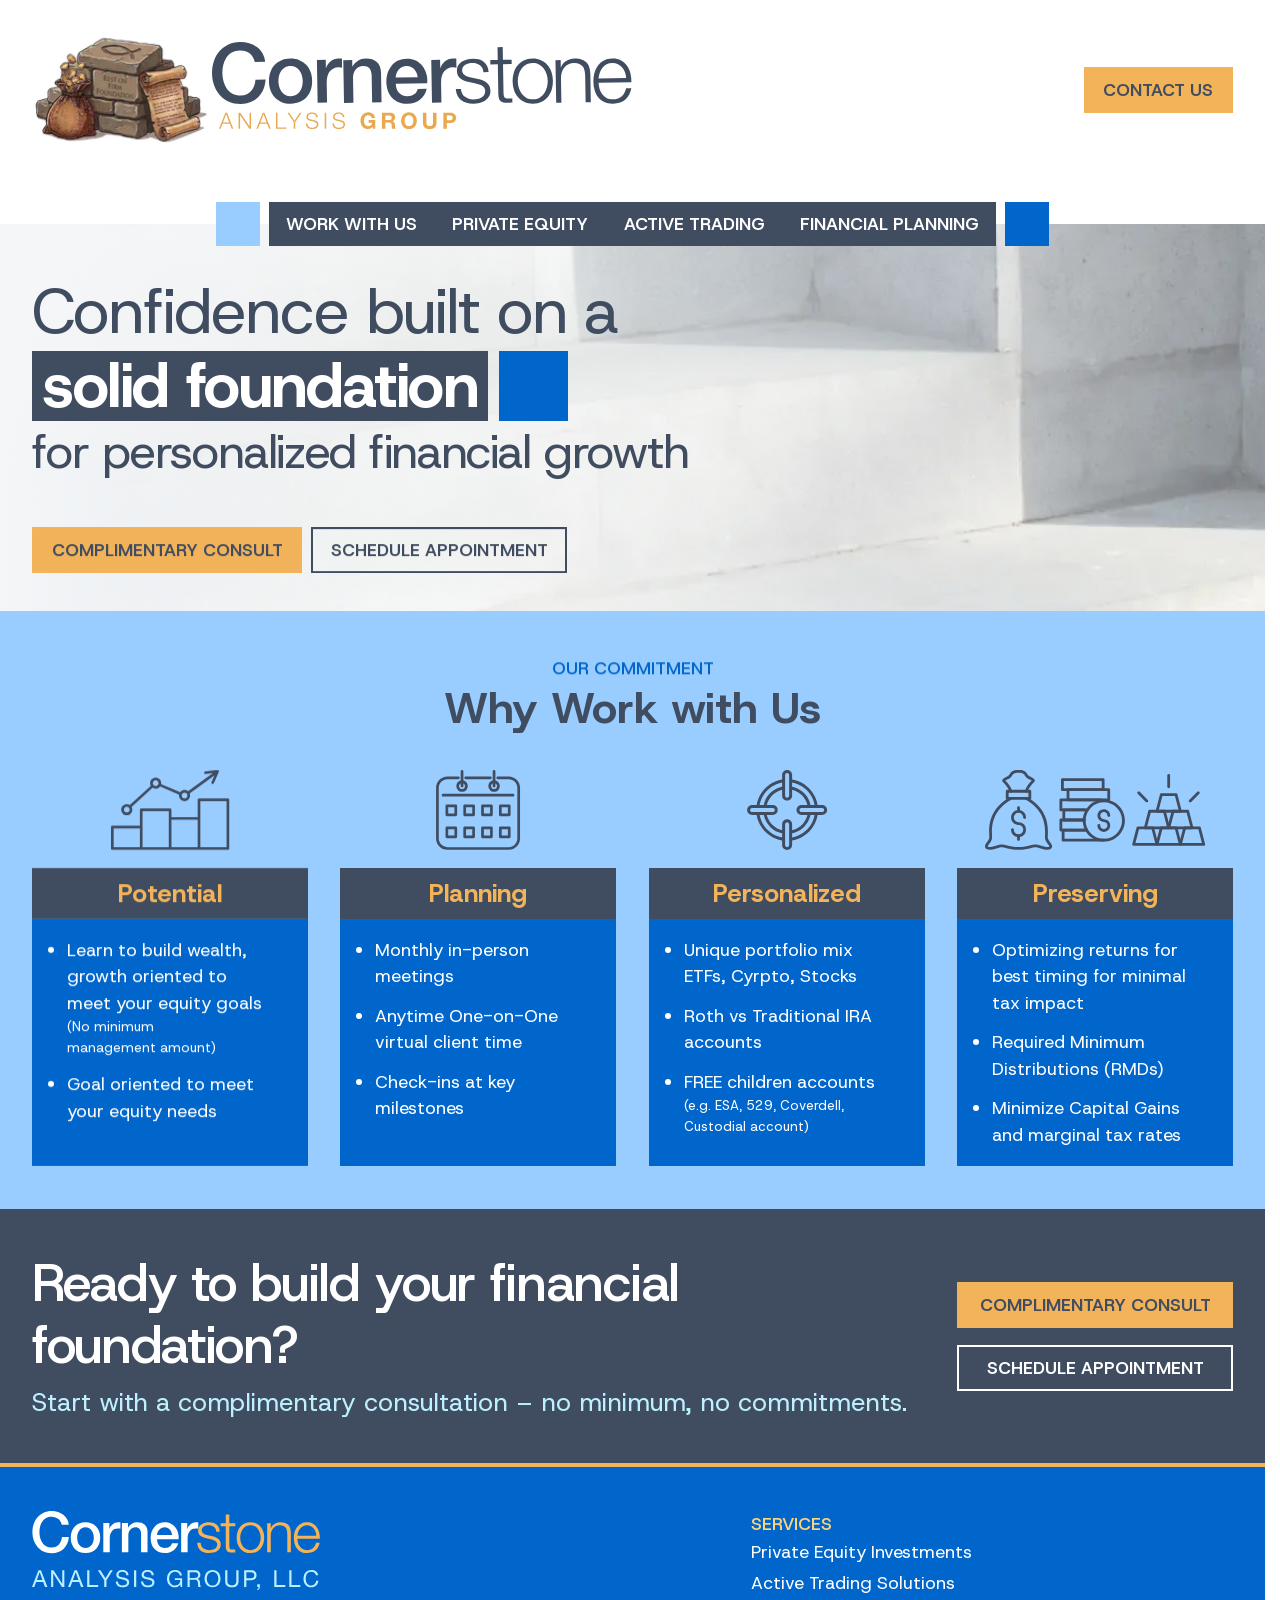
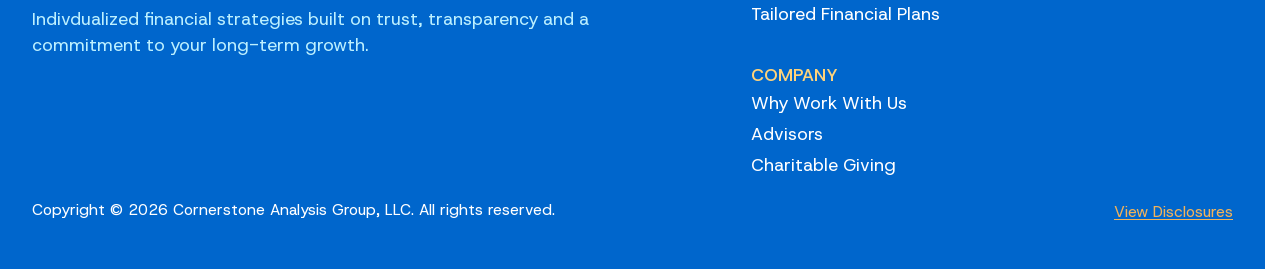
==== commit fe3ab509: "updates" ====
--- a/index.html
+++ b/index.html
@@ -1,6 +1,6 @@
 <!DOCTYPE html><html lang="en" class="no-js" data-astro-transition-scope="astro-tyfwoq7n-1"> <head><meta charset="utf-8"><link rel="icon" type="image/svg+xml" href="/favicon.svg"><link rel="icon" href="/favicon.ico"><meta name="viewport" content="width=device-width"><style>@font-face{font-family:"Host Grotesk-cb3b68ce0b94e9bd";src:url("/_astro/fonts/52f9530ddb4bb9ae.woff2") format("woff2");font-display:swap;unicode-range:U+0000-00FF,U+0131,U+0152-0153,U+02BB-02BC,U+02C6,U+02DA,U+02DC,U+0304,U+0308,U+0329,U+2000-206F,U+20AC,U+2122,U+2191,U+2193,U+2212,U+2215,U+FEFF,U+FFFD;font-weight:300 800;font-style:italic;}@font-face{font-family:"Host Grotesk-cb3b68ce0b94e9bd";src:url("/_astro/fonts/4aafc8bf8367c8b2.woff2") format("woff2");font-display:swap;unicode-range:U+0000-00FF,U+0131,U+0152-0153,U+02BB-02BC,U+02C6,U+02DA,U+02DC,U+0304,U+0308,U+0329,U+2000-206F,U+20AC,U+2122,U+2191,U+2193,U+2212,U+2215,U+FEFF,U+FFFD;font-weight:300 800;font-style:normal;}@font-face{font-family:"Host Grotesk-cb3b68ce0b94e9bd fallback: Arial";src:local("Arial");font-display:swap;font-weight:300 800;font-style:italic;size-adjust:104.9796%;ascent-override:96.6854%;descent-override:30.0058%;line-gap-override:0%;}@font-face{font-family:"Host Grotesk-cb3b68ce0b94e9bd fallback: Arial";src:local("Arial");font-display:swap;font-weight:300 800;font-style:normal;size-adjust:104.9796%;ascent-override:96.6854%;descent-override:30.0058%;line-gap-override:0%;}:root{--font-host-grotesk:"Host Grotesk-cb3b68ce0b94e9bd","Host Grotesk-cb3b68ce0b94e9bd fallback: Arial",sans-serif;}</style><link rel="preload" href="/_astro/fonts/52f9530ddb4bb9ae.woff2" as="font" type="font/woff2" crossorigin><link rel="preload" href="/_astro/fonts/4aafc8bf8367c8b2.woff2" as="font" type="font/woff2" crossorigin><meta name="color-scheme" content="light"><link rel="canonical" href="http://localhost:3000/"><meta name="robots" content="index, follow"><!-- {analyticsId && <Analytics id={analyticsId} />} --><title>Cornerstone Analysis Group</title><meta name="title" content="Cornerstone Analysis Group"><meta name="description" content="Lorem ipsum ea reprehenderit tempor labore veniam non non incididunt et nisi duis id"><meta property="og:type" content="website"><meta property="og:url" content="http://localhost:3000/"><meta property="og:title" content="Cornerstone Analysis Group"><meta property="og:description" content="Lorem ipsum ea reprehenderit tempor labore veniam non non incididunt et nisi duis id"><meta property="og:image" content="http://localhost:8055/assets/69be88dd-ae4c-4990-b584-3265b88340c8.webp"><script>
 			document.documentElement.classList.remove("no-js");
-		</script><meta name="astro-view-transitions-enabled" content="true"><meta name="astro-view-transitions-fallback" content="animate"><script type="module" src="/_astro/ClientRouter.astro_astro_type_script_index_0_lang.CAqDO0tx.js"></script><link rel="stylesheet" href="/_astro/_..CYQEkOrv.css"><style>[data-astro-transition-scope="astro-tyfwoq7n-1"] { view-transition-name: root; }@layer astro { ::view-transition-old(root) { animation: none; opacity: 0; mix-blend-mode: normal; }::view-transition-new(root) { animation: none; mix-blend-mode: normal; }::view-transition-group(root) { animation: none } }[data-astro-transition-fallback="old"] [data-astro-transition-scope="astro-tyfwoq7n-1"],
+		</script><meta name="astro-view-transitions-enabled" content="true"><meta name="astro-view-transitions-fallback" content="animate"><script type="module" src="/_astro/ClientRouter.astro_astro_type_script_index_0_lang.CAqDO0tx.js"></script><link rel="stylesheet" href="/_astro/_..DakrWL3O.css"><style>[data-astro-transition-scope="astro-tyfwoq7n-1"] { view-transition-name: root; }@layer astro { ::view-transition-old(root) { animation: none; opacity: 0; mix-blend-mode: normal; }::view-transition-new(root) { animation: none; mix-blend-mode: normal; }::view-transition-group(root) { animation: none } }[data-astro-transition-fallback="old"] [data-astro-transition-scope="astro-tyfwoq7n-1"],
 			[data-astro-transition-fallback="old"][data-astro-transition-scope="astro-tyfwoq7n-1"] { animation: none; mix-blend-mode: normal; }[data-astro-transition-fallback="new"] [data-astro-transition-scope="astro-tyfwoq7n-1"],
 			[data-astro-transition-fallback="new"][data-astro-transition-scope="astro-tyfwoq7n-1"] { animation: none; mix-blend-mode: normal; }</style><style>[data-astro-transition-scope="astro-g25hwhln-2"] { view-transition-name: main-header; }@layer astro { ::view-transition-old(main-header) { animation: none; opacity: 0; mix-blend-mode: normal; }::view-transition-new(main-header) { animation: none; mix-blend-mode: normal; }::view-transition-group(main-header) { animation: none } }[data-astro-transition-fallback="old"] [data-astro-transition-scope="astro-g25hwhln-2"],
 			[data-astro-transition-fallback="old"][data-astro-transition-scope="astro-g25hwhln-2"] { animation: none; mix-blend-mode: normal; }[data-astro-transition-fallback="new"] [data-astro-transition-scope="astro-g25hwhln-2"],
@@ -178,7 +178,7 @@
 			alt=""
 			class="w-full h-full object-cover object-left opacity-60"
 		/>
-	</div> --> </section>  <script type="module" src="/_astro/Hero.astro_astro_type_script_index_0_lang.Cxqi7EoC.js"></script>  <section class="bg-powder py-10" data-astro-cid-c65n3et3> <div class="wrapper" data-astro-cid-c65n3et3> <div class="text-center" data-astro-cid-c65n3et3> <p class="text-primary uppercase font-medium" data-astro-cid-c65n3et3>Our Commitment</p> <h2 class="text-3xl" data-astro-cid-c65n3et3>Why Work with Us</h2> </div> <div class="commitment-cards grid gap-gutter mt-8 md:grid-cols-2 lg:grid-cols-4" data-astro-cid-c65n3et3> <div class="card-item flex flex-col flex-1" data-astro-cid-c65n3et3> <div data-cms-image="svg" class="icon-file"><svg
+	</div> --> </section>  <script type="module" src="/_astro/Hero.astro_astro_type_script_index_0_lang.D3z8RkhU.js"></script>  <section class="our-commitment bg-powder py-10" data-astro-cid-c65n3et3> <div class="wrapper" data-astro-cid-c65n3et3> <div class="text-center" data-astro-cid-c65n3et3> <p class="eyeline fade-in text-primary uppercase font-medium" data-astro-cid-c65n3et3>Our Commitment</p> <h2 class="headline fade-in text-4xl" data-astro-cid-c65n3et3>Why Work with Us</h2> </div> <div class="commitment-cards grid gap-gutter mt-8 md:grid-cols-2 lg:grid-cols-4" data-astro-cid-c65n3et3> <div class="card-item flex flex-col flex-1" data-astro-cid-c65n3et3> <div data-cms-image="svg" class="icon-file"><svg
  width="779"
  height="527"
  viewBox="0 0 779 527"
@@ -439,8 +439,8 @@
 <li>Required Minimum Distributions (RMDs) </li>
 <li>Minimize Capital Gains and marginal tax rates</li>
 </ul>
- </div> </div> </div> </div> </section>   <section class="banner bg-dark py-10 text-light"><div class="wrapper grid gap-gutter lg:grid-cols-12 items-center"><div class="col lg:col-span-8"><h2 class="text-light text-4xl lg:text-5xl font-medium tracking-tight text-pretty">Ready to build your financial foundation?</h2><p class="text-powder-light text-xl text-pretty mt-2">Start with a complimentary consultation – no minimum, no commitments.
-</p></div><div class="col-cta lg:col-span-4 flex flex-wrap gap-4"><button class="btn btn-secondary" command="show-modal" commandfor="dialog-contact" data-form-id="027a9dfa-040c-465a-b35d-880f87b50374"> Complimentary Consult </button><button class="btn btn-light-outline" command="show-modal" commandfor="dialog-contact" data-form-id="40787794-6bfe-4c77-b6b9-545e59a84240"> Schedule Appointment </button></div></div></section>  <dialog id="dialog-contact" class="modal relative wrapper" style="--_column-size: var(--breakpoint-lg)" data-astro-cid-y4k53sxr> <button class="btn btn-primary text-lg absolute isolate z-5 px-2
+ </div> </div> </div> </div> </section>   <section class="banner bg-dark py-10 text-light"><div class="wrapper grid gap-gutter lg:grid-cols-12 items-center"><div class="col lg:col-span-9"><h2 class="text-light text-4xl lg:text-5xl font-medium tracking-tight text-pretty">Ready to build your financial foundation?</h2><p class="text-powder-light text-xl text-pretty mt-2">Start with a complimentary consultation – no minimum, no commitments.
+</p></div><div class="col-cta lg:col-span-3 flex flex-wrap gap-4"><button class="btn btn-secondary" command="show-modal" commandfor="dialog-contact" data-form-id="027a9dfa-040c-465a-b35d-880f87b50374"> Complimentary Consult </button><button class="btn btn-light-outline" command="show-modal" commandfor="dialog-contact" data-form-id="40787794-6bfe-4c77-b6b9-545e59a84240"> Schedule Appointment </button></div></div></section>  <dialog id="dialog-contact" class="modal relative wrapper" style="--_column-size: var(--breakpoint-lg)" data-astro-cid-y4k53sxr> <button class="btn btn-secondary text-lg absolute isolate z-5 px-2
 		 max-xl:-top-1 max-xl:-translate-y-full max-xl:right-0
 		xl:top-0 xl:translate-x-full xl:-right-1" aria-label="Close Dialog" commandfor="dialog-contact" command="close" data-astro-cid-y4k53sxr="true"> <svg width="1em" height="1em" viewBox="0 0 24 24" data-astro-cid-y4k53sxr="true"><!-- Icon from Lucide by Lucide Contributors - https://github.com/lucide-icons/lucide/blob/main/LICENSE --><path fill="none" stroke="currentColor" stroke-linecap="round" stroke-linejoin="round" stroke-width="2" d="M18 6L6 18M6 6l12 12" /></svg> </button> <article class="bg-light max-h-[calc(100svh-6rlh)] overflow-auto p-gutter" data-astro-cid-y4k53sxr> <!-- <script src="https://challenges.cloudflare.com/turnstile/v0/api.js" async defer
 ></script> --><section class="section-contact" data-astro-cid-svshx33u> <div class="relative" data-astro-cid-svshx33u> <div class="flow" data-astro-cid-svshx33u> <h2 class="text-4xl text-primary text-center relative" data-astro-cid-svshx33u>
@@ -450,11 +450,17 @@
 				aspernatur, laborum animi accusantium quasi perspiciatis tempore eveniet
 				eligendi dolorum.
 </p> <p class="text-center text-sm" data-astro-cid-svshx33u> <span class="text-red-600" data-astro-cid-svshx33u>*</span> = Required field
-</p> </div> <form class="form flow mt-6" method="POST" action="/api/contact" data-astro-cid-svshx33u> <fieldset class="form__layout" data-astro-cid-svshx33u> <div class="col flex flex-col gap-6" data-astro-cid-svshx33u> <div class="form__control-item" data-astro-cid-svshx33u> <label for="fullname" data-astro-cid-svshx33u>Full Name<span class="text-red-600" aria-label="Required Field" data-astro-cid-svshx33u>*</span></label> <input id="fullname" name="fullname" placeholder="Jon Smith" type="text" title="Enter your name" required data-astro-cid-svshx33u> </div> <div class="form__control-item" data-astro-cid-svshx33u> <label for="email" data-astro-cid-svshx33u>Email Address<span class="text-red-600" aria-label="Required Field" data-astro-cid-svshx33u>*</span></label> <input id="email" type="email" name="email" placeholder="name@mailbox.com" autocomplete="email" required data-astro-cid-svshx33u> </div> <div class="form__control-item" data-astro-cid-svshx33u> <label for="phone" data-astro-cid-svshx33u>Phone Number<span class="text-red-600" aria-label="Required Field" data-astro-cid-svshx33u>*</span></label> <input id="phone" type="tel" name="phone" placeholder="123-456-7890" autocomplete="tel" pattern="^[0-9]{3}-[0-9]{3}-[0-9]{4}$" title="Phone number must be in the format: 123-456-7890" required data-astro-cid-svshx33u> </div> </div> <!-- col --> <div class="col flex flex-col gap-6" data-astro-cid-svshx33u> <div class="form__control-item" data-astro-cid-svshx33u> <label for="service-inquiry" data-astro-cid-svshx33u>Service Inquiry<span class="text-red-600" aria-label="Required Field" data-astro-cid-svshx33u>*</span></label> <select id="service-inquiry" name="service-inquiry" required data-astro-cid-svshx33u> <option disabled selected value="" data-astro-cid-svshx33u>Options</option> <option data-astro-cid-svshx33u>Item One</option> <option data-astro-cid-svshx33u>Items Two</option> <option data-astro-cid-svshx33u>Item Three</option> <option data-astro-cid-svshx33u>Other</option> </select> </div> <div class="form__control-item flex-1" data-astro-cid-svshx33u> <label for="message" data-astro-cid-svshx33u>Message<span class="text-red-600" aria-label="Required Field" data-astro-cid-svshx33u>*</span></label> <textarea class="flex-1" id="message" name="message" rows="5" placeholder="Comments" title="Enter a message" required data-astro-cid-svshx33u></textarea> </div> </div> <!-- col --> <div class="col md:col-span-2 grid gap-gutter sm:grid-cols-[1fr_auto_1fr]" data-astro-cid-svshx33u> <div class="item max-md:contents" data-astro-cid-svshx33u> <div class="nogo sr-only" data-astro-cid-svshx33u> <label for="nogo" data-astro-cid-svshx33u>Please ignore</label> <input tabindex="-1" type="text" id="nogo" name="nogo" data-astro-cid-svshx33u> </div> </div> <div class="form__control-item order-3 justify-self-end" data-astro-cid-svshx33u> <div data-astro-cid-svshx33u></div> <!-- <div
+</p> </div> <form id="contact-form" class="form flow mt-6" method="POST" action="/api/contact" data-astro-cid-svshx33u> <fieldset class="form__layout" data-astro-cid-svshx33u> <div class="col flex flex-col gap-6" data-astro-cid-svshx33u> <div class="form__control-item" data-astro-cid-svshx33u> <label for="fullname" data-astro-cid-svshx33u>Full Name<span class="text-red-600" aria-label="Required Field" data-astro-cid-svshx33u>*</span></label> <input id="fullname" name="fullname" placeholder="Jon Smith" type="text" title="Enter your name" required data-astro-cid-svshx33u> </div> <div class="form__control-item" data-astro-cid-svshx33u> <label for="email" data-astro-cid-svshx33u>Email Address<span class="text-red-600" aria-label="Required Field" data-astro-cid-svshx33u>*</span></label> <input id="email" type="email" name="email" placeholder="name@mailbox.com" autocomplete="email" required data-astro-cid-svshx33u> </div> <div class="form__control-item" data-astro-cid-svshx33u> <label for="phone" data-astro-cid-svshx33u>Phone Number<span class="text-red-600" aria-label="Required Field" data-astro-cid-svshx33u>*</span></label> <input id="phone" type="tel" name="phone" placeholder="123-456-7890" autocomplete="tel" pattern="^[0-9]{3}-[0-9]{3}-[0-9]{4}$" title="Phone number must be in the format: 123-456-7890" required data-astro-cid-svshx33u> </div> <div class="form__control-item" data-astro-cid-svshx33u> <label for="appointment" data-astro-cid-svshx33u>Suggested Appointment Date</label> <input type="datetime-local" name="appointment" id="appointment" data-astro-cid-svshx33u> </div> </div> <!-- col --> <div class="col flex flex-col gap-6" data-astro-cid-svshx33u> <div class="form__control-item" data-astro-cid-svshx33u> <label for="service-inquiry" data-astro-cid-svshx33u>Service Inquiry<span class="text-red-600" aria-label="Required Field" data-astro-cid-svshx33u>*</span></label> <select id="service-inquiry" name="service-inquiry" required data-astro-cid-svshx33u> <option disabled selected value="" data-astro-cid-svshx33u>Options</option> <option data-astro-cid-svshx33u>Item One</option> <option data-astro-cid-svshx33u>Items Two</option> <option data-astro-cid-svshx33u>Item Three</option> <option data-astro-cid-svshx33u>Other</option> </select> </div> <div class="form__control-item flex-1" data-astro-cid-svshx33u> <label for="message" data-astro-cid-svshx33u>Message<span class="text-red-600" aria-label="Required Field" data-astro-cid-svshx33u>*</span></label> <textarea class="flex-1" id="message" name="message" rows="5" placeholder="Comments" title="Enter a message" required data-astro-cid-svshx33u></textarea> </div> </div> <!-- col --> <div class="col md:col-span-2 grid gap-gutter sm:grid-cols-[1fr_auto_1fr]" data-astro-cid-svshx33u> <div class="item max-md:contents" data-astro-cid-svshx33u> <div class="nogo sr-only" data-astro-cid-svshx33u> <label for="nogo" data-astro-cid-svshx33u>Please ignore</label> <input tabindex="-1" type="text" id="nogo" name="nogo" data-astro-cid-svshx33u> </div> </div> <div class="form__control-item order-3 justify-self-end" data-astro-cid-svshx33u> <div data-astro-cid-svshx33u></div> <!-- <div
 							id="turnstile-container"
 							class="cf-turnstile"
 							data-sitekey={siteKey}
-						> --> </div> </div> <p class="mx-auto" data-astro-cid-svshx33u> <button class="btn btn-primary btn-flex" id="submit-button" data-astro-cid-svshx33u="true"> Submit Form </button> </p> </fieldset> </form> <div id="form-response" class="response" role="status" aria-live="polite" data-astro-cid-svshx33u></div> </div> </section> <script type="module">function i(){const o=document.querySelector("form"),e=document.querySelector("#form-response"),t=document.querySelector("#submit-button");if(!o||!e||!t)return;const n=t.textContent||"Submit Form";o.addEventListener("submit",async a=>{a.preventDefault(),e.textContent="",e.className="response";const r=new FormData(o);if(!r.get("fullname")||!r.get("email")||!r.get("phone")||!r.get("service-inquiry")||!r.get("message")){e.textContent="Please fill out all required fields.",e.classList.add("response--error","active");return}t.textContent="Submitting...",t.disabled=!0;try{const s=await fetch("/api/contact/",{method:"POST",body:r});if(s.ok)e.textContent="Thank you for your submission! We'll get back to you shortly.",e.classList.add("response--success","active"),o.reset();else{const c=await s.text();console.error("Form submission error:",c),e.textContent="Sorry, an error occurred while sending your message. Please try later.",e.classList.add("response--error","active")}}catch(s){console.error("Network or other error:",s),e.textContent="A network error occurred. Please check your connection and try again.",e.classList.add("response--error","active")}finally{t.textContent=n,t.disabled=!1}})}document.addEventListener("astro:page-load",i);</script> </article> </dialog> </main> <footer class="bg-primary text-powder-light py-10 border-t-4 border-secondary"> <div class="wrapper grid lg:grid-cols-12 gap-gutter"> <div class="lg:col-span-7 flow"> <div class="footer-logo"> <div data-cms-image="svg" class="w-auto h-18 aspect-400/110 object-contain"><svg
+						>
+					</div>--> </div> <p class="mx-auto" data-astro-cid-svshx33u> <button class="btn btn-primary btn-flex" id="submit-button" data-astro-cid-svshx33u="true"> Submit Form </button> <!-- <Button
+							onclick="document.getElementById('contact-form').reset();"
+							id="reset-button"
+							variant="darkOutline"
+							class="btn-flex">Clear Form</Button
+						> --> </p> </div> </fieldset> <div id="form-response" class="response" role="status" aria-live="polite" data-astro-cid-svshx33u></div> </form> </div> <script type="module">function i(){const o=document.querySelector("form"),e=document.querySelector("#form-response"),t=document.querySelector("#submit-button");if(!o||!e||!t)return;const n=t.textContent||"Submit Form";o.addEventListener("submit",async a=>{a.preventDefault(),e.textContent="",e.className="response";const r=new FormData(o);if(!r.get("fullname")||!r.get("email")||!r.get("phone")||!r.get("service-inquiry")||!r.get("message")){e.textContent="Please fill out all required fields.",e.classList.add("response--error","active");return}t.textContent="Submitting...",t.disabled=!0;try{const s=await fetch("/api/contact/",{method:"POST",body:r});if(s.ok)e.textContent="Thank you for your submission! We'll get back to you shortly.",e.classList.add("response--success","active"),o.reset();else{const c=await s.text();console.error("Form submission error:",c),e.textContent="Sorry, an error occurred while sending your message. Please try later.",e.classList.add("response--error","active")}}catch(s){console.error("Network or other error:",s),e.textContent="A network error occurred. Please check your connection and try again.",e.classList.add("response--error","active")}finally{t.textContent=n,t.disabled=!1}})}document.addEventListener("astro:page-load",i);</script> </section> </article> </dialog> </main> <footer class="bg-primary text-powder-light py-10 border-t-4 border-secondary"> <div class="wrapper grid lg:grid-cols-12 gap-gutter"> <div class="lg:col-span-7 flow"> <div class="footer-logo"> <div data-cms-image="svg" class="w-auto h-18 aspect-400/110 object-contain"><svg
  width="1387"
  height="383"
  viewBox="0 0 1387 383"
@@ -579,4 +585,48 @@
 				commitment to your long-term growth.
 </p> </div> <div class="lg:col-span-4"> <nav id="navSecondary" aria-label="Secondary" class="nav-secondary" data-astro-cid-ajydm277> <ul role="list" class="nav-secondary-list flex flex-wrap gap-gutter" data-astro-cid-ajydm277> <li class="nav-item" data-astro-cid-ajydm277> <span class="group-title" data-astro-cid-ajydm277>Services</span> <ul role="list" class="nav-children" data-astro-cid-ajydm277> <li class="nav-child-item" data-astro-cid-ajydm277> <a href="/private-equity-investments/" class="astro-ajydm277" data-astro-cid-ajydm277>Private Equity Investments</a> </li><li class="nav-child-item" data-astro-cid-ajydm277> <a href="/active-trading/" class="astro-ajydm277" data-astro-cid-ajydm277>Active Trading Solutions</a> </li><li class="nav-child-item" data-astro-cid-ajydm277> <a href="/financial-planning/" class="astro-ajydm277" data-astro-cid-ajydm277>Tailored Financial Plans</a> </li> </ul> </li><li class="nav-item" data-astro-cid-ajydm277> <span class="group-title" data-astro-cid-ajydm277>Company</span> <ul role="list" class="nav-children" data-astro-cid-ajydm277> <li class="nav-child-item" data-astro-cid-ajydm277> <a href="/" aria-current="page" class="astro-ajydm277" data-astro-cid-ajydm277>Why Work With Us</a> </li><li class="nav-child-item" data-astro-cid-ajydm277> <a href="#0" class="astro-ajydm277" data-astro-cid-ajydm277>Advisors</a> </li><li class="nav-child-item" data-astro-cid-ajydm277> <a href="#0" class="astro-ajydm277" data-astro-cid-ajydm277>Charitable Giving</a> </li> </ul> </li> </ul> </nav> </div> </div> <div class="wrapper mt-4 flex flex-wrap justify-between"> <p class="copyright text-light text-sm">
 Copyright &copy; 2026 Cornerstone Analysis Group, LLC. All rights reserved.
-</p> <p> <a class="text-secondary hover:text-secondary-light focus-visible:text-secondary-light text-sm" href="/disclosures/"> View Disclosures </a> </p> </div> </footer> <script type="module" src="/_astro/BaseLayout.astro_astro_type_script_index_0_lang.BhXf2_LX.js"></script></body></html>  <script type="module" src="/_astro/_...slug_.astro_astro_type_script_index_0_lang.BAMoIvh6.js"></script>+</p> <p> <a class="text-secondary hover:text-secondary-light focus-visible:text-secondary-light text-sm" href="/disclosures/"> View Disclosures </a> </p> </div> </footer> </body></html><!-- <script>
+	import Parvus from "parvus";
+
+	declare global {
+		interface Window {
+			prvsDefault: any;
+		}
+	}
+
+	const prvsGlobalOptions = {
+		hideScrollbar: false,
+		swipeClose: false,
+		history: false,
+		closeButtonIcon: `<svg width="24" height="24" xmlns="http://www.w3.org/2000/svg" viewBox="0 0 24 24" fill="currentColor"><path d="M10.5859 12L2.79297 4.20706L4.20718 2.79285L12.0001 10.5857L19.793 2.79285L21.2072 4.20706L13.4143 12L21.2072 19.7928L19.793 21.2071L12.0001 13.4142L4.20718 21.2071L2.79297 19.7928L10.5859 12Z"></path></svg>`,
+	};
+
+	function initParvus() {
+		// Rule 1: Always check if the current page actually needs the script.
+		if (!document.querySelector(".lightbox")) return;
+
+		// Rule 2: Remove any leftover background dialog HTML from the previous page swap
+		// without calling .destroy() which breaks event tracking.
+		const legacyContainers = document.querySelectorAll(".parvus");
+		legacyContainers.forEach((el) => el.remove());
+
+		// Rule 3: Re-assign a totally fresh instance to the global variable
+		window.prvsDefault = new Parvus({
+			...prvsGlobalOptions,
+			selector: ".lightbox",
+			zoomIndicator: false,
+		});
+	}
+
+	function closeBeforeSwap() {
+		// Force the modal shut if the user clicks a page link while it's wide open,
+		// preventing Astro from snapshotting a giant modal.
+		if (window.prvsDefault && typeof window.prvsDefault.close === "function") {
+			window.prvsDefault.close();
+		}
+	}
+
+	// Connect to Astro's Router Lifecycle
+	document.addEventListener("astro:page-load", initParvus);
+	document.addEventListener("astro:before-swap", closeBeforeSwap);
+</script> -->  <script type="module" src="/_astro/_...slug_.astro_astro_type_script_index_0_lang.CWdMaQuG.js"></script>
--- a/_astro/_..DakrWL3O.css
+++ b/_astro/_..DakrWL3O.css
@@ -0,0 +1 @@
+.astro-route-announcer{position:absolute;left:0;top:0;clip:rect(0 0 0 0);clip-path:inset(50%);overflow:hidden;white-space:nowrap;width:1px;height:1px}@layer properties{@supports (((-webkit-hyphens:none)) and (not (margin-trim:inline))) or ((-moz-orient:inline) and (not (color:rgb(from red r g b)))){*,:before,:after,::backdrop{--tw-translate-x:0;--tw-translate-y:0;--tw-translate-z:0;--tw-rotate-x:initial;--tw-rotate-y:initial;--tw-rotate-z:initial;--tw-skew-x:initial;--tw-skew-y:initial;--tw-border-style:solid;--tw-leading:initial;--tw-font-weight:initial;--tw-tracking:initial;--tw-blur:initial;--tw-brightness:initial;--tw-contrast:initial;--tw-grayscale:initial;--tw-hue-rotate:initial;--tw-invert:initial;--tw-opacity:initial;--tw-saturate:initial;--tw-sepia:initial;--tw-drop-shadow:initial;--tw-drop-shadow-color:initial;--tw-drop-shadow-alpha:100%;--tw-drop-shadow-size:initial;--tw-duration:initial;--tw-scale-x:1;--tw-scale-y:1;--tw-scale-z:1}}}@layer vendor;@layer reset{:where(html){-webkit-text-size-adjust:none;-moz-text-size-adjust:none;text-size-adjust:none;-webkit-tap-highlight-color:transparent;interpolate-size:allow-keywords;tab-size:2;scrollbar-gutter:stable;overflow-wrap:break-word;block-size:100%}:where(*){box-sizing:border-box}:where(body){-webkit-font-smoothing:antialiased;-moz-osx-font-smoothing:grayscale;overflow-wrap:break-word;scrollbar-gutter:stable;min-block-size:100svh;margin:0;font-family:system-ui,sans-serif}:where(figure){margin-inline:unset}:where(h1,h2,h3,h4,h5,h6,p,figure,blockquote,dl,ul,ol,hr,pre){margin-block:unset}:where(pre){white-space:pre-wrap;white-space:preserve wrap}:where(h1,h2,h3,h4,h5,p,li,dt,dd){line-height:calc(.5rem + 1em)}:where(h1,h2,h3,h4,h5){text-wrap:balance}:where(p){text-wrap:pretty}:where(ul[role=list],ol[role=list]){padding-inline:0;list-style-type:none}:where(a:not([class]),u,ins,abbr){-webkit-text-decoration-skip-ink:auto;text-decoration-skip-ink:auto;text-underline-offset:.2ex}:where(small){font-size:75%}:where(sub,sup){vertical-align:baseline;font-size:75%;line-height:0;position:relative}:where(sub){bottom:-.25em}:where(sup){top:-.5em}:where(code,kbd,samp,pre){font-family:ui-monospace,SFMono-Regular,Menlo,monospace;font-size:1em}:where(img,svg,video,canvas){block-size:auto;max-inline-size:100%}:where(img,video,canvas,audio,iframe,embed,object){display:block}:where(picture){display:contents}:where(source){display:none}:where(table){border-collapse:collapse;border-color:currentColor}:where(button){border:1px solid #0000}:where(input,button,textarea,select){font:inherit;color:inherit}:where(hr){color:inherit;border-style:solid;border-width:1px 0 0;height:0}:where(button,summary,[type=submit],[type=reset],[type=button],[role=button]){cursor:pointer}:where(button,[type=button],[type=reset],[type=submit]){-webkit-appearance:button}:where([type=search]){appearance:textfield}:where(textarea){field-sizing:content;min-block-size:5rlh}:where([type=number]){height:auto}:where(progress){vertical-align:middle}:where(:target){scroll-margin-top:2rlh}:where(:disabled){cursor:not-allowed}@media(prefers-reduced-motion:no-preference){:where(html:focus-within){scroll-behavior:smooth}}:where(dialog){margin:auto}:where(ol,ul):not([role=list]){padding-inline-start:2em}:where(ol,ul):not([role=list]) :where(ol,ul):not([role=list]){padding-inline-start:1em}:where(ol):not([role=list]) :where(ol):not([role=list]){list-style-type:upper-alpha}:where(ul):not([role=list]) :where(ul):not([role=list]){list-style-type:disc}:where(blockquote){border-inline-start:2px solid;margin-inline-start:0;padding-inline-start:1em}:where(figure>blockquote){border-inline-start:unset;padding-inline-start:unset}:where(figure:has(blockquote)){border-inline-start:2px solid;padding-inline-start:1em}}@layer theme{:root,:host{--font-sans:var(--font-host-grotesk,sans-serif), "Helvetica Neue", "Helvetica", sans-serif;--color-red-50:oklch(97.1% .013 17.38);--color-red-600:oklch(57.7% .245 27.325);--color-red-800:oklch(44.4% .177 26.899);--color-green-50:oklch(98.2% .018 155.826);--color-green-600:oklch(62.7% .194 149.214);--color-green-800:oklch(44.8% .119 151.328);--color-slate-600:oklch(44.6% .043 257.281);--color-white:#fff;--spacing:.25rem;--breakpoint-lg:64rem;--breakpoint-xl:80rem;--font-weight-normal:400;--font-weight-medium:500;--font-weight-semibold:600;--font-weight-bold:700;--tracking-tighter:-.05em;--tracking-tight:-.025em;--tracking-wide:.025em;--radius-sm:.25rem;--minor-third:calc(6/5);--text-size:clamp(1em, .9rem + .25vi, 1.5em);--text-scale:var(--minor-third);--text-xs: calc(1rem*pow(var(--text-scale), -1)) ;--text-sm: calc(1rem*pow(var(--text-scale), -.5)) ;--text-md:var(--text-size,1em);--text-lg: calc(1rem*pow(var(--text-scale), 1)) ;--text-xl: calc(1rem*pow(var(--text-scale), 2)) ;--text-3xl: calc(1rem*pow(var(--text-scale), 4)) ;--text-4xl: calc(1rem*pow(var(--text-scale), 5)) ;--text-5xl: calc(1rem*pow(var(--text-scale), 6)) ;--text-6xl: calc(1rem*pow(var(--text-scale), 7)) ;--text-7xl: calc(1rem*pow(var(--text-scale), 8)) ;--spacing-gutter:clamp(calc(var(--spacing) * 6), 2.5vi, calc(var(--spacing) * 8));--spacing-flow:.75rlh;--color-royal:oklch(52.198% .17716 255.847);--color-powder:oklch(82.804% .08985 248.989);--color-powder-light:oklch(93.804% .08985 248.989);--color-slate:oklch(41.714% .03755 258.912);--color-gold:oklch(80.778% .129 73.447);--color-whitesmoke:oklch(97.219% .00353 248.575);--color-light:var(--color-white);--color-dark:var(--color-slate);--color-neutral:var(--color-whitesmoke);--color-separator:oklch(70.857% .018775 258.912)}@supports (color:color-mix(in lab,red,red)){:root,:host{--color-separator:color-mix(in oklch, var(--color-slate), var(--color-light))}}:root,:host{--color-primary:var(--color-royal);--color-primary-light:oklch(from var(--color-primary) calc(l + .1) c h);--color-primary-dark:oklch(from var(--color-primary) calc(l - .1) c h);--color-secondary:var(--color-gold);--color-secondary-light:oklch(from var(--color-secondary) calc(l + .1) c h);--color-secondary-dark:oklch(from var(--color-secondary) calc(l - .1) c h);--color-muted:var(--color-dark);--color-muted-light:oklch(from var(--color-muted) calc(l + .1) c h);--color-link:var(--color-primary);--color-link-hover:var(--color-primary-light);--color-link-active:var(--color-primary-dark);--border-width-focus:.09375rem;--border-width-underline:.05em;--icon-size:1em;--icon-chevron-down:url("data:image/svg+xml,%3Csvg width='16' height='16' viewBox='0 0 16 16' fill='none' xmlns='http://www.w3.org/2000/svg'%3E%3Cpath d='M4 6L8 10L12 6' stroke='currentColor' opacity='.8' stroke-width='1.5' stroke-linecap='round' vector-effect='non-scaling-stroke'  stroke-linejoin='round'/%3E%3C/svg%3E%0A")}}@layer base{html{font-size:var(--text-md)}body{font-family:var(--font-sans);background:var(--color-light);color:var(--color-dark)}:focus-visible{--_outline-size:var(--border-width-focus);--_outline-style:solid;--_outline-color:currentColor;--_outline-offset:calc(var(--_outline-size) * 2)}:where(:focus-visible){outline:var(--_outline-size) var(--_outline-style) var(--_outline-color);outline-offset:var(--_outline-offset,var(--_outline-size));border-radius:unset;transition:outline-offset .15s}:where(a){text-underline-offset:.1em;color:var(--color-link);text-decoration-thickness:var(--border-width-underline);transition-property:background,color,outline,outline-offset,scale;transition-duration:.15s;transition-timing-function:linear}:where(a):hover,:where(a):focus-visible{color:var(--color-link-hover);text-decoration:none}:where(a):active{color:var(--color-link-active)}}@layer components{.btn{--_background-link:buttonFace;--_background-hover:buttonText;--_color:buttonText;--_border-color:transparent;--_outline-offset:-4px;--_outline-color:var(--_color);color:var(--_color);background:linear-gradient(var(--_background-link) 50%,var(--_background-hover) 50%);text-align:center;justify-content:center;align-items:center;gap:calc(var(--spacing) * 1);font-weight:var(--font-weight-semibold);text-transform:uppercase;padding:calc(var(--spacing) * 2) calc(var(--spacing) * 4);border-style:solid;border-width:2px;border-color:var(--_border-color);background-position:100% 0;background-size:100% 200%;border-radius:0;text-decoration-line:none;transition-property:all;transition-duration:.15s;transition-timing-function:cubic-bezier(.4,0,.2,1);display:inline-flex}.btn:hover,.btn:focus-visible,.btn:active{background-position:100% 100%}.btn:active{filter:saturate(50%)}.btn:disabled{pointer-events:none;opacity:.7}.btn svg{flex-shrink:0;width:1.25em;height:1.25em}.btn-default{--_background-link:buttonFace;--_background-hover:buttonText;--_color:buttonText;--_border-color:currentColor}.btn-default:hover,.btn-default:focus-visible{--_border-color:buttonText;--_color:buttonFace}.btn-primary{--_background-link:var(--color-primary);--_background-hover:var(--color-light);--_color:var(--color-light);--_border-color:var(--color-primary)}.btn-primary:hover,.btn-primary:focus-visible{--_border-color:var(--color-primary);--_color:var(--color-primary)}.btn-primary:active{--_border-color:var(--color-primary)}.btn-secondary{--_background-link:var(--color-secondary);--_background-hover:var(--color-dark);--_color:var(--color-dark);--_border-color:var(--color-secondary)}.btn-secondary:hover,.btn-secondary:focus-visible{--_border-color:var(--color-dark);--_color:var(--color-secondary)}.btn-secondary:active{--_border-color:var(--color-dark)}.btn-dark{--_background-link:var(--color-dark);--_background-hover:var(--color-secondary);--_color:var(--color-secondary);--_border-color:var(--color-dark)}.btn-dark:hover,.btn-dark:focus-visible{--_border-color:var(--color-secondary);--_color:var(--color-dark)}.btn-dark:active{--_border-color:var(--color-secondary)}.btn-dark-outline{--_background-link:transparent;--_background-hover:var(--color-dark);--_color:var(--color-dark);--_border-color:var(--color-dark)}.btn-dark-outline:hover,.btn-dark-outline:focus-visible{--_border-color:var(--color-dark);--_color:var(--color-light)}.btn-dark-outline:active{--_border-color:var(--color-dark)}.btn-light-outline{--_background-link:transparent;--_background-hover:var(--color-light);--_color:var(--color-light);--_border-color:var(--color-light)}.btn-light-outline:hover,.btn-light-outline:focus-visible{--_border-color:var(--color-light);--_color:var(--color-dark)}.btn-light-outline:active{--_border-color:var(--color-light)}}@layer page;@layer utilities{.\@container{container-type:inline-size}.pointer-events-none{pointer-events:none}.sr-only{clip-path:inset(50%);white-space:nowrap;border-width:0;width:1px;height:1px;margin:-1px;padding:0;position:absolute;overflow:hidden}.absolute{position:absolute}.fixed{position:fixed}.relative{position:relative}.static{position:static}.inset-0{inset:calc(var(--spacing) * 0)}.top-1{top:calc(var(--spacing) * 1)}.top-\[50\%\]{top:50%}.top-gutter{top:var(--spacing-gutter)}.right-0{right:calc(var(--spacing) * 0)}.right-1{right:calc(var(--spacing) * 1)}.left-\[50\%\]{left:50%}.isolate{isolation:isolate}.-z-1{z-index:-1}.z-1{z-index:1}.z-2{z-index:2}.z-5{z-index:5}.order-3{order:3}.mx-auto{margin-inline:auto}.mt-1{margin-top:calc(var(--spacing) * 1)}.mt-2{margin-top:calc(var(--spacing) * 2)}.mt-4{margin-top:calc(var(--spacing) * 4)}.mt-6{margin-top:calc(var(--spacing) * 6)}.mt-8{margin-top:calc(var(--spacing) * 8)}.mt-flow{margin-top:var(--spacing-flow)}.mt-gutter{margin-top:var(--spacing-gutter)}.grid-stack{display:grid}.grid-stack>*{grid-area:1/1}.block{display:block}.contents{display:contents}.flex{display:flex}.grid{display:grid}.hidden{display:none}.inline-block{display:inline-block}.aspect-3\.5\/1{aspect-ratio:3.5}.aspect-6\/3{aspect-ratio:6/3}.aspect-400\/110{aspect-ratio:400/110}.aspect-square{aspect-ratio:1}.h-18{height:calc(var(--spacing) * 18)}.h-\[stretch\]{height:-webkit-fill-available;height:-moz-available;height:stretch}.h-auto{height:auto}.h-full{height:100%}.max-h-\[60px\]{max-height:60px}.max-h-\[85svh\]{max-height:85svh}.max-h-\[90svh\]{max-height:90svh}.max-h-\[calc\(100svh-6rlh\)\]{max-height:calc(100svh - 6rlh)}.w-\[30\%\]{width:30%}.w-\[70\%\]{width:70%}.w-\[600px\]{width:600px}.w-\[min\(30vw\,480px\)\]{width:min(30vw,480px)}.w-\[min\(50vw\+1rem\,600px\)\]{width:min(50vw + 1rem,600px)}.w-auto{width:auto}.w-fit{width:fit-content}.w-full{width:100%}.max-w-\[60ch\]{max-width:60ch}.max-w-\[72ch\]{max-width:72ch}.max-w-\[90vw\]{max-width:90vw}.max-w-full{max-width:100%}.flex-1{flex:1}.flex-shrink{flex-shrink:1}.shrink-0{flex-shrink:0}.basis-\[clamp\(24ch\,30\%\,32ch\)\]{flex-basis:clamp(24ch,30%,32ch)}.translate-x-\[-50\%\]{--tw-translate-x:-50%;translate:var(--tw-translate-x) var(--tw-translate-y)}.translate-y-\[-25\%\]{--tw-translate-y:-25%;translate:var(--tw-translate-x) var(--tw-translate-y)}.translate-y-\[-50\%\]{--tw-translate-y:-50%;translate:var(--tw-translate-x) var(--tw-translate-y)}.transform{transform:var(--tw-rotate-x,) var(--tw-rotate-y,) var(--tw-rotate-z,) var(--tw-skew-x,) var(--tw-skew-y,)}.cursor-pointer{cursor:pointer}.flex-col{flex-direction:column}.flex-wrap{flex-wrap:wrap}.items-center{align-items:center}.items-start{align-items:flex-start}.justify-between{justify-content:space-between}.gap-2{gap:calc(var(--spacing) * 2)}.gap-4{gap:calc(var(--spacing) * 4)}.gap-6{gap:calc(var(--spacing) * 6)}.gap-gutter{gap:var(--spacing-gutter)}.gap-x-2{column-gap:calc(var(--spacing) * 2)}.gap-x-gutter{column-gap:var(--spacing-gutter)}.gap-y-gutter{row-gap:var(--spacing-gutter)}.self-start{align-self:flex-start}.justify-self-end{justify-self:flex-end}.overflow-auto{overflow:auto}.overflow-clip{overflow:clip}.overflow-hidden{overflow:hidden}.overflow-x-clip{overflow-x:clip}.border{border-style:var(--tw-border-style);border-width:1px}.border-0{border-style:var(--tw-border-style);border-width:0}.border-8{border-style:var(--tw-border-style);border-width:8px}.border-t-4{border-top-style:var(--tw-border-style);border-top-width:4px}.border-muted{border-color:var(--color-muted)}.border-powder{border-color:var(--color-powder)}.border-primary{border-color:var(--color-primary)}.border-secondary{border-color:var(--color-secondary)}.bg-dark{background-color:var(--color-dark)}.bg-light{background-color:var(--color-light)}.bg-neutral{background-color:var(--color-neutral)}.bg-powder{background-color:var(--color-powder)}.bg-primary{background-color:var(--color-primary)}.bg-slate{background-color:var(--color-slate)}.bg-transparent{background-color:#0000}.bg-\[linear-gradient\(to_right\,var\(--color-neutral\)\,\#fff0\)\,var\(--hero-bg\)\]{background-image:linear-gradient(to right,var(--color-neutral),#fff0),var(--hero-bg)}.bg-cover{background-size:cover}.bg-fixed{background-attachment:fixed}.object-contain{object-fit:contain}.object-cover{object-fit:cover}.object-left{object-position:left}.p-0{padding:calc(var(--spacing) * 0)}.p-2{padding:calc(var(--spacing) * 2)}.p-4{padding:calc(var(--spacing) * 4)}.p-6{padding:calc(var(--spacing) * 6)}.p-gutter{padding:var(--spacing-gutter)}.px-2{padding-inline:calc(var(--spacing) * 2)}.px-gutter{padding-inline:var(--spacing-gutter)}.py-8{padding-block:calc(var(--spacing) * 8)}.py-10{padding-block:calc(var(--spacing) * 10)}.py-12{padding-block:calc(var(--spacing) * 12)}.pb-8{padding-bottom:calc(var(--spacing) * 8)}.text-center{text-align:center}.text-3xl{font-size:var(--text-3xl)}.text-4xl{font-size:var(--text-4xl)}.text-5xl{font-size:var(--text-5xl)}.text-\[2\.5em\]{font-size:2.5em}.text-\[2em\]{font-size:2em}.text-lg{font-size:var(--text-lg)}.text-md{font-size:var(--text-md)}.text-sm{font-size:var(--text-sm)}.text-xl{font-size:var(--text-xl)}.text-xs{font-size:var(--text-xs)}.leading-\[1\.1\]{--tw-leading:1.1;line-height:1.1}.font-bold{--tw-font-weight:var(--font-weight-bold);font-weight:var(--font-weight-bold)}.font-medium{--tw-font-weight:var(--font-weight-medium);font-weight:var(--font-weight-medium)}.font-normal{--tw-font-weight:var(--font-weight-normal);font-weight:var(--font-weight-normal)}.tracking-tight{--tw-tracking:var(--tracking-tight);letter-spacing:var(--tracking-tight)}.tracking-tighter{--tw-tracking:var(--tracking-tighter);letter-spacing:var(--tracking-tighter)}.text-pretty{text-wrap:pretty}.text-wrap{text-wrap:wrap}.text-gold{color:var(--color-gold)}.text-light{color:var(--color-light)}.text-powder-light{color:var(--color-powder-light)}.text-primary{color:var(--color-primary)}.text-primary-dark{color:var(--color-primary-dark)}.text-red-600{color:var(--color-red-600)}.text-secondary{color:var(--color-secondary)}.text-secondary-dark{color:var(--color-secondary-dark)}.text-secondary-light{color:var(--color-secondary-light)}.uppercase{text-transform:uppercase}.italic{font-style:italic}.not-italic{font-style:normal}.opacity-60{opacity:.6}.filter{filter:var(--tw-blur,) var(--tw-brightness,) var(--tw-contrast,) var(--tw-grayscale,) var(--tw-hue-rotate,) var(--tw-invert,) var(--tw-saturate,) var(--tw-sepia,) var(--tw-drop-shadow,)}.transition{transition-property:color,background-color,border-color,outline-color,text-decoration-color,fill,stroke,--tw-gradient-from,--tw-gradient-via,--tw-gradient-to,opacity,box-shadow,transform,translate,scale,rotate,filter,-webkit-backdrop-filter,backdrop-filter,display,content-visibility,overlay,pointer-events;transition-timing-function:var(--tw-ease,ease);transition-duration:var(--tw-duration,0s)}.transition-transform{transition-property:transform,translate,scale,rotate;transition-timing-function:var(--tw-ease,ease);transition-duration:var(--tw-duration,0s)}.duration-150{--tw-duration:.15s;transition-duration:.15s}.max-inline-\[60ch\]{max-inline-size:60ch}.open\:flex:is([open],:popover-open,:open){display:flex}.open\:flex-col:is([open],:popover-open,:open){flex-direction:column}.open\:items-center:is([open],:popover-open,:open){align-items:center}.open\:justify-center:is([open],:popover-open,:open){justify-content:center}@media(hover:hover){.hover\:z-1:hover{z-index:1}.hover\:scale-103:hover{--tw-scale-x:103%;--tw-scale-y:103%;--tw-scale-z:103%;scale:var(--tw-scale-x) var(--tw-scale-y)}.hover\:border-muted-light:hover{border-color:var(--color-muted-light)}.hover\:border-primary-light:hover{border-color:var(--color-primary-light)}.hover\:border-secondary-light:hover{border-color:var(--color-secondary-light)}.hover\:text-primary:hover{color:var(--color-primary)}.hover\:text-secondary-light:hover{color:var(--color-secondary-light)}}.focus\:not-sr-only:focus{clip-path:none;white-space:normal;width:auto;height:auto;margin:0;padding:0;position:static;overflow:visible}.focus-visible\:border-muted-light:focus-visible{border-color:var(--color-muted-light)}.focus-visible\:border-primary-light:focus-visible{border-color:var(--color-primary-light)}.focus-visible\:border-secondary-light:focus-visible{border-color:var(--color-secondary-light)}.focus-visible\:text-primary:focus-visible{color:var(--color-primary)}.focus-visible\:text-secondary-light:focus-visible{color:var(--color-secondary-light)}@media not all and (min-width:80rem){.max-xl\:-top-1{top:calc(var(--spacing) * -1)}.max-xl\:right-0{right:calc(var(--spacing) * 0)}.max-xl\:-translate-y-full{--tw-translate-y:-100%;translate:var(--tw-translate-x) var(--tw-translate-y)}}@media not all and (min-width:48rem){.max-md\:contents{display:contents}}@media not all and (min-width:40rem){.max-sm\:w-full{width:100%}}@media(min-width:40rem){.sm\:grid-cols-\[1fr_auto_1fr\]{grid-template-columns:1fr auto 1fr}}@media(min-width:48rem){.md\:col-span-2{grid-column:span 2/span 2}.md\:inline-block{display:inline-block}.md\:grid-cols-2{grid-template-columns:repeat(2,minmax(0,1fr))}}@media(min-width:64rem){.lg\:col-span-1{grid-column:span 1/span 1}.lg\:col-span-3{grid-column:span 3/span 3}.lg\:col-span-4{grid-column:span 4/span 4}.lg\:col-span-5{grid-column:span 5/span 5}.lg\:col-span-7{grid-column:span 7/span 7}.lg\:col-span-9{grid-column:span 9/span 9}.lg\:block{display:block}.lg\:contents{display:contents}.lg\:hidden{display:none}.lg\:inline-block{display:inline-block}.lg\:max-h-\[100px\]{max-height:100px}.lg\:w-\[min\(60ch\,60vi\)\]{width:min(60ch,60vi)}.lg\:w-\[min\(72ch\,72vi\)\]{width:min(72ch,72vi)}.lg\:translate-y-\[50\%\]{--tw-translate-y:50%;translate:var(--tw-translate-x) var(--tw-translate-y)}.lg\:grid-cols-2{grid-template-columns:repeat(2,minmax(0,1fr))}.lg\:grid-cols-3{grid-template-columns:repeat(3,minmax(0,1fr))}.lg\:grid-cols-4{grid-template-columns:repeat(4,minmax(0,1fr))}.lg\:grid-cols-12{grid-template-columns:repeat(12,minmax(0,1fr))}.lg\:pb-0{padding-bottom:calc(var(--spacing) * 0)}.lg\:text-5xl{font-size:var(--text-5xl)}.lg\:text-6xl{font-size:var(--text-6xl)}.lg\:text-7xl{font-size:var(--text-7xl)}}@media(min-width:80rem){.xl\:top-0{top:calc(var(--spacing) * 0)}.xl\:-right-1{right:calc(var(--spacing) * -1)}.xl\:translate-x-full{--tw-translate-x:100%;translate:var(--tw-translate-x) var(--tw-translate-y)}}.\[\&_a\]\:text-light a{color:var(--color-light)}.\[\&_a\:focus-visible\]\:text-secondary-light a:focus-visible,.\[\&_a\:hover\]\:text-secondary-light a:hover{color:var(--color-secondary-light)}.wrapper{--_column-size:var(--breakpoint-xl);--_gutter-size:var(--spacing-gutter);inline-size:min(var(--_column-size),calc(100% - (var(--_gutter-size) * 2)));margin-inline:auto}.wrapper-full{--_column-size:100%}.wrapper-gutter-0{--_gutter-size:0px}:where(.flow>*+*){margin-block-start:var(--_flow-space,var(--spacing-flow))}.block-flow>*+*{margin-block-start:var(--_block-space,calc(var(--spacing) * 8))}}.grid-even{--_item-size:min(50%, 16ch);grid-template-columns:repeat(auto-fit,minmax(var(--_item-size),1fr) minmax(var(--_item-size),1fr));display:grid}@property --tw-translate-x{syntax:"*";inherits:false;initial-value:0}@property --tw-translate-y{syntax:"*";inherits:false;initial-value:0}@property --tw-translate-z{syntax:"*";inherits:false;initial-value:0}@property --tw-rotate-x{syntax:"*";inherits:false}@property --tw-rotate-y{syntax:"*";inherits:false}@property --tw-rotate-z{syntax:"*";inherits:false}@property --tw-skew-x{syntax:"*";inherits:false}@property --tw-skew-y{syntax:"*";inherits:false}@property --tw-border-style{syntax:"*";inherits:false;initial-value:solid}@property --tw-leading{syntax:"*";inherits:false}@property --tw-font-weight{syntax:"*";inherits:false}@property --tw-tracking{syntax:"*";inherits:false}@property --tw-blur{syntax:"*";inherits:false}@property --tw-brightness{syntax:"*";inherits:false}@property --tw-contrast{syntax:"*";inherits:false}@property --tw-grayscale{syntax:"*";inherits:false}@property --tw-hue-rotate{syntax:"*";inherits:false}@property --tw-invert{syntax:"*";inherits:false}@property --tw-opacity{syntax:"*";inherits:false}@property --tw-saturate{syntax:"*";inherits:false}@property --tw-sepia{syntax:"*";inherits:false}@property --tw-drop-shadow{syntax:"*";inherits:false}@property --tw-drop-shadow-color{syntax:"*";inherits:false}@property --tw-drop-shadow-alpha{syntax:"<percentage>";inherits:false;initial-value:100%}@property --tw-drop-shadow-size{syntax:"*";inherits:false}@property --tw-duration{syntax:"*";inherits:false}@property --tw-scale-x{syntax:"*";inherits:false;initial-value:1}@property --tw-scale-y{syntax:"*";inherits:false;initial-value:1}@property --tw-scale-z{syntax:"*";inherits:false;initial-value:1}.nav-primary-list[data-astro-cid-x5irdpmx]{display:grid}.nav-primary-list[data-astro-cid-x5irdpmx] a[data-astro-cid-x5irdpmx]{text-align:center;white-space:nowrap;--_outline-offset: calc(-1 * (var(--_outline-size) * 2))}.nav-primary-list[data-astro-cid-x5irdpmx]>li[data-astro-cid-x5irdpmx]>a[data-astro-cid-x5irdpmx]{display:inline-flex;text-transform:uppercase;text-decoration:none;font-weight:var(--font-weight-semibold)}@media(width<64rem){.nav-primary[data-astro-cid-x5irdpmx]{background-color:var(--color-dark);position:fixed;left:0;bottom:0;inline-size:70vw;height:100svh;overflow-y:auto;padding-block-start:var(--spacing-gutter);padding-block-end:var(--spacing-gutter);display:flex;flex-direction:column;row-gap:var(--spacing-gutter);justify-content:space-between;transform:translate(-100%);opacity:0;visibility:hidden;transition-property:visibility,opacity,transform;transition-duration:.15s;transition-timing-function:ease;>ul{margin-block:auto}}body:after{content:"";width:100vw;height:100svh;background:var(--color-dark);position:fixed;inset:0;display:none;opacity:0;transition:opacity .5s,display .5s allow-discrete}body[data-nav-open=true]:after{display:block;opacity:.5;@starting-style{opacity:0}}.nav-primary[data-astro-cid-x5irdpmx][data-nav-visible=true]{transform:translate(0);opacity:1;visibility:visible;transition-duration:.3s}.nav-primary-list[data-astro-cid-x5irdpmx]{gap:calc(var(--spacing) * 2)}.nav-primary-list[data-astro-cid-x5irdpmx]>li[data-astro-cid-x5irdpmx]>a[data-astro-cid-x5irdpmx]{color:var(--color-light);padding:calc(var(--spacing) * 2) calc(var(--spacing) * 4);font-size:var(--text-lg);background:linear-gradient(to left,var(--color-slate) 50%,var(--color-secondary) 50%);background-size:200% 100%;background-position:100% 100%;&:hover,&:focus-visible,&[aria-current=page]{background-position:0% 100%;color:var(--color-slate)}}}@media(width>=64rem){.nav-primary[data-astro-cid-x5irdpmx]{margin-inline:auto;inline-size:fit-content;display:grid;grid-template-columns:auto 1fr auto;gap:calc(var(--spacing) * 2);position:relative;&:before,&:after{content:"";display:block;height:100%;width:100%;aspect-ratio:1/1}&:before{background:var(--color-powder)}&:after{background:var(--color-primary)}}.nav-primary-list[data-astro-cid-x5irdpmx]{grid-template-rows:auto;grid-auto-flow:column;background-color:var(--color-slate)}.nav-primary-list[data-astro-cid-x5irdpmx]>li[data-astro-cid-x5irdpmx]>a[data-astro-cid-x5irdpmx]{justify-content:center;padding:calc(var(--spacing) * 2) calc(var(--spacing) * 4);color:var(--color-light);background:linear-gradient(var(--color-slate) 50%,var(--color-secondary) 50%);background-size:100% 200%;background-position:100% 0%;&:hover,&:focus-visible{background-position:100% 100%;color:var(--color-slate)}&[aria-current=page]{color:var(--color-slate);background-position:100% 100%}}}@keyframes slide-out-left{0%{transform:translate(0);opacity:1;visibility:visible}to{transform:translate(-100%);opacity:0;visibility:hidden}}::view-transition-old(fixed-nav){animation:slide-out-left .3s cubic-bezier(.77,0,.175,1) forwards}::view-transition-new(fixed-nav){animation:none;opacity:0;visibility:hidden}body[data-nav-open=true]{overflow:clip;overscroll-behavior:contain}.btn-toggle[data-astro-cid-264hyjky]{--_transition: .2s ease;transition:var(--_transition);align-items:center;justify-content:space-between;@media(width>=80rem){display:none}}.btn-toggle[data-astro-cid-264hyjky][aria-expanded=true]{color:var(--color-dark);&:hover,&:focus-visible{color:var(--color-secondary)}}.btn-toggle[data-astro-cid-264hyjky] span[data-astro-cid-264hyjky]{flex-shrink:0;--_width: 1.75rem;--_height: 3px;--_gap: calc(2.25 * var(--_height));display:inline-block;width:var(--_width);height:var(--_height);background-color:currentColor;position:relative;transition:var(--_transition)}.btn-toggle[data-astro-cid-264hyjky] span[data-astro-cid-264hyjky]:before,.btn-toggle[data-astro-cid-264hyjky] span[data-astro-cid-264hyjky]:after{content:"";position:absolute;display:inline-block;left:0;width:100%;height:var(--_height);background-color:currentColor;transition:var(--_transition)}.btn-toggle[data-astro-cid-264hyjky] span[data-astro-cid-264hyjky]:before{top:calc(-1 * var(--_gap) * 1.25)}.btn-toggle[data-astro-cid-264hyjky] span[data-astro-cid-264hyjky]:after{top:calc(var(--_gap) * 1.25)}.btn-toggle[data-astro-cid-264hyjky][aria-expanded=true] span[data-astro-cid-264hyjky]{background-color:transparent}.btn-toggle[data-astro-cid-264hyjky][aria-expanded=true] span[data-astro-cid-264hyjky]:before{top:0;transform:rotate(45deg)}.btn-toggle[data-astro-cid-264hyjky][aria-expanded=true] span[data-astro-cid-264hyjky]:after{top:0;width:100%;transform:rotate(-45deg)}[data-cms-image=svg].icon svg{width:1em;height:1em}.primary-nav{margin-inline:auto}.nav-secondary[data-astro-cid-ajydm277] li[data-astro-cid-ajydm277] a[data-astro-cid-ajydm277]{padding-block:calc(var(--spacing) * .5);color:var(--color-light);text-decoration:none;display:inline-flex;&:hover,&:focus-visible{color:var(--color-secondary-light)}&:active{color:var(--color-neutral)}}.group-title[data-astro-cid-ajydm277]{color:var(--color-secondary-light);text-transform:uppercase;font-weight:var(--font-weight-medium)}@layer theme{:root,:host{--color-red-50:oklch(97.1% .013 17.38);--color-red-600:oklch(57.7% .245 27.325);--color-green-50:oklch(98.2% .018 155.826);--color-green-600:oklch(62.7% .194 149.214);--color-slate-600:oklch(44.6% .043 257.281);--spacing:.25rem;--text-sm:.875rem;--font-weight-semibold:600}}@layer components{form{--_spacing-sibling:calc(var(--spacing) * 1);--_spacing-input-inline:calc(var(--spacing) * 4);--_icon-padding:calc(var(--icon-size-sm) + (var(--_spacing-input-inline) * 2));--_icon-position:calc(100% - var(--_spacing-input-inline)) 50%;--_form-space:calc(var(--spacing) * 6);accent-color:var(--color-primary)}:where(.form-flow>*+*){margin-block-start:var(--_form-space)}dialog:has(>form)>form>*+*,dialog:has(>form)>form>fieldset:not(:has(legend))>*+*{margin-block-start:unset}legend+*{--_form-space:0}::placeholder{color:var(--color-slate);opacity:1;font-style:italic}legend{font-size:var(--text-sm);padding:0}fieldset{border:0;width:100%;margin:0;padding:0}label{font-size:var(--text-step--1);font-weight:var(--font-weight-semibold)}[aria-label=Required]{font-weight:var(--font-weight-semibold)}:is(.form__control-item:has([type=checkbox]),.form__control-item:has([type=radio])) label{font-size:var(--text-md);font-weight:400}input:not([type=submit],[type=reset],[type=file],[type=range]),textarea,select{--_outline-offset:0;--_outline-color:var(--color-primary);padding-block:calc(var(--spacing) * 3);padding-inline:calc(var(--spacing) * 4);border:1px solid var(--color-separator);background-color:var(--color-neutral);font-size:var(--text-md);border-radius:0}:where(input:not([type=submit],[type=reset],[type=file],[type=range]),textarea,select):not([disabled]):focus-visible{color:var(--color-dark);background-color:var(--color-light)}:where(input:not([type=submit],[type=reset],[type=file],[type=range]),textarea,select):not([disabled]):hover,:where(input:not([type=submit],[type=reset],[type=file],[type=range]),textarea,select):not([disabled]):focus-visible{border-color:var(--color-slate)}:is(input:user-valid,textarea:user-valid,select:user-valid){border-color:var(--color-green-600);background-color:var(--color-green-50);background-image:url("data:image/svg+xml,%3Csvg xmlns='http://www.w3.org/2000/svg' width='32' height='32' viewBox='0 0 24 24'%3E%3Cg fill='none' stroke='green' stroke-linecap='round' stroke-linejoin='round' stroke-width='2'%3E%3Cpath d='M21.801 10A10 10 0 1 1 17 3.335'/%3E%3Cpath d='m9 11l3 3L22 4'/%3E%3C/g%3E%3C/svg%3E");background-position:calc(100% - 1ch);background-repeat:no-repeat;background-size:1em}:is(input:user-invalid,textarea:user-invalid,select:user-invalid){border-color:var(--color-red-600);background-color:var(--color-red-50);background-image:url("data:image/svg+xml,%3Csvg xmlns='http://www.w3.org/2000/svg' width='24' height='24' viewBox='0 0 24 24' fill='none' stroke='red' stroke-width='2' stroke-linecap='round' stroke-linejoin='round' class='lucide lucide-circle-off-icon lucide-circle-off'%3E%3Cpath d='m2 2 20 20'/%3E%3Cpath d='M8.35 2.69A10 10 0 0 1 21.3 15.65'/%3E%3Cpath d='M19.08 19.08A10 10 0 1 1 4.92 4.92'/%3E%3C/svg%3E");background-position:calc(100% - 1ch);background-repeat:no-repeat;background-size:1em}:is(textarea:user-invalid,textarea:user-valid){background-position-y:1ch}select{appearance:none;background-image:var(--icon-chevron-down);background-repeat:no-repeat;background-size:var(--icon-size);background-position:var(--_icon-position);padding-inline-end:var(--_icon-padding);position:relative}select:invalid,option:disabled{color:var(--color-slate-600);font-style:italic}select:user-invalid{border-color:var(--color-red-600);background-color:var(--color-red-50)}input[disabled]{opacity:.8}form label:has(input:not([type=checkbox],[type=radio]),textarea,select){gap:var(--_spacing-sibling);flex-direction:column;display:flex}form input:not([type=checkbox],[type=radio],[type=button],[type=submit],[type=reset],[type=file]),form textarea,form select{inline-size:100%}label:has(input:not([type=submit],[type=reset],[type=button]):disabled),label:has(+input:not([type=submit],[type=reset],[type=button]):disabled){color:var(--color-dark)}input[type=password],input[type=number]{font-family:var(--font-family-mono)}form label:has(input:is([type=checkbox],[type=radio])){display:block}form fieldset>legend+*{margin-block-start:var(--_spacing-sibling)}form div:has(>label+:is(input,textarea,select)){gap:var(--_spacing-sibling);flex-direction:column;display:flex}.form__layout{gap:var(--spacing-gutter);grid-template-columns:1fr;display:grid}@media(min-width:48rem){.form__layout{grid-template-columns:repeat(2,minmax(40%,1fr))}}.form__layout .span-2{grid-column:1/-1}.loader{filter:grayscale();width:60px;position:fixed;top:50%;left:50%;transform:translate(-50%,-50%)}}::file-selector-button{-webkit-appearance:button;padding:calc(var(--spacing) * 2) calc(var(--spacing) * 4);line-height:inherit;cursor:pointer;margin-inline-end:1.5ch}.response[data-astro-cid-svshx33u]{margin-block-start:var(--spacing-size-gutter);padding:calc(var(--spacing) * 4);border-radius:var(--radius-sm);text-align:center;display:none;font-weight:var(--font-weight-semibold)}.response[data-astro-cid-svshx33u].active{display:block;margin-inline:auto;inline-size:fit-content}.response--success[data-astro-cid-svshx33u]{background-color:var(--color-green-800);color:var(--color-light)}.response--error[data-astro-cid-svshx33u]{background-color:var(--color-red-800);color:var(--color-light)}dialog[data-astro-cid-y4k53sxr].modal{color:inherit;padding:0;background:transparent;border:0;overflow:visible;max-width:unset;max-height:unset;&::backdrop{background:var(--color-dark)}}dialog[data-astro-cid-y4k53sxr].modal{translate:0 25vh}dialog[data-astro-cid-y4k53sxr].modal,dialog[data-astro-cid-y4k53sxr].modal::backdrop{transition:display .3s allow-discrete,overlay .3s allow-discrete,opacity .3s,translate .3s;opacity:0}dialog[data-astro-cid-y4k53sxr].modal:open{opacity:1;translate:0 0;&::backdrop{opacity:.8}}dialog[data-astro-cid-y4k53sxr].modal{@starting-style{&:open,&:open::backdrop{opacity:0}&:open{translate:0 25vh}}}dialog[data-astro-cid-y4k53sxr].modal{position:fixed!important;top:50%!important;left:50%!important;transform:translate(-50%,-50%)!important;margin:0!important}dialog[data-astro-cid-y4k53sxr].modal::backdrop{position:fixed;top:0;left:0;width:100vw;height:100vh}@keyframes astroFadeInOut{0%{opacity:1}to{opacity:0}}@keyframes astroFadeIn{0%{opacity:0;mix-blend-mode:plus-lighter}to{opacity:1;mix-blend-mode:plus-lighter}}@keyframes astroFadeOut{0%{opacity:1;mix-blend-mode:plus-lighter}to{opacity:0;mix-blend-mode:plus-lighter}}@keyframes astroSlideFromRight{0%{transform:translate(100%)}}@keyframes astroSlideFromLeft{0%{transform:translate(-100%)}}@keyframes astroSlideToRight{to{transform:translate(100%)}}@keyframes astroSlideToLeft{to{transform:translate(-100%)}}@media(prefers-reduced-motion){::view-transition-group(*),::view-transition-old(*),::view-transition-new(*){animation:none!important}[data-astro-transition-scope]{animation:none!important}}.commitment-cards .card-summary ul{margin-inline:1em;padding-inline:0;text-align:start;small{display:block;line-height:1rlh}>*{text-wrap:pretty}>*+*{margin-block-start:.5lh}}.stats-item{align-items:center}html:has(dialog:open){overflow:clip;overscroll-behavior:contain}dialog[data-astro-cid-gixpweiw].lightbox{translate:0 25vh;&::backdrop{background:var(--color-dark)}}dialog[data-astro-cid-gixpweiw].lightbox,dialog[data-astro-cid-gixpweiw].lightbox::backdrop{transition:display .3s allow-discrete,overlay .3s allow-discrete,opacity .3s,translate .3s;opacity:0}dialog[data-astro-cid-gixpweiw].lightbox:open{opacity:1;translate:0 0;&::backdrop{opacity:.8}}dialog[data-astro-cid-gixpweiw].lightbox{@starting-style{&:open,&:open::backdrop{opacity:0}&:open{translate:0 25vh}}}.financial-cards{display:grid;.card{>[data-cms-image]{display:flex}ul{margin-inline:1em;padding-inline:0}ul>*+*{margin-block-start:var(--spacing-flow)}}}@media(width<64rem){.financial-cards{row-gap:var(--spacing-gutter);.card>[data-cms-image]{inline-size:min(80vw,24rem);max-block-size:24rem;margin-inline:auto}.card-item-1>[data-cms-image]{transform:translateY(5%)}}}@media(width>=64rem){.financial-cards{grid-template-columns:1fr 2fr;gap:var(--spacing-gutter);.card{display:flex;>*{align-self:start}}.card-item-0{flex-direction:column;gap:calc(var(--spacing) * 4)}.card-item-1{gap:calc(var(--spacing) * 4);>[data-cms-image]{order:2;position:relative;transform:translateY(-10%)}>*{flex:1}}}}.active-trading-cards[data-astro-cid-anhloy43] .card[data-astro-cid-anhloy43]{background:var(--color-dark);&:nth-child(-n+2){background:var(--color-primary)}}.hero-title[data-astro-cid-anhloy43]{--_inline-padding: .25ch;--_gap-size: .5ch;--_square-size: 1lh;color:var(--color-dark);display:flex;flex-direction:column;row-gap:.25rlh;font-weight:400;line-height:1.1;align-items:start;.reveal-item{display:inline-flex;position:relative;color:transparent;vertical-align:bottom}small{display:block}strong{gap:var(--_gap-size);padding-inline-start:var(--_inline-padding);white-space:nowrap}strong:before{content:"";position:absolute;left:0;top:0;background:var(--color-dark);width:calc(100% - (var(--_square-size) + var(--_gap-size)) + var(--_inline-padding));height:100%;z-index:-1;opacity:0;transform:scaleX(.95);transform-origin:left;transition:opacity .3s ease,transform .3s ease}strong:after{content:"";width:var(--_square-size);height:var(--_square-size);background:var(--color-primary);display:flex;flex-shrink:0;z-index:-1;opacity:0;transform:scale(.5);transition:all .4s cubic-bezier(.175,.885,.32,1.275)}.is-revealed{color:inherit;.motion-text-hide{opacity:1}&:before{opacity:1;transform:scaleX(1)}}strong.is-revealed{color:var(--color-light)}strong.is-finished:after{opacity:1;transform:scale(1)}.motion-sweep-block{position:absolute;top:0;left:0;height:100%;z-index:10;pointer-events:none}.motion-text-hide{opacity:0;transition:opacity .1s ease}}.contact-cta[data-astro-cid-anhloy43]{opacity:0;will-change:opacity,translate}.icon-file{display:flex;place-content:center;height:80px!important;svg{color:var(--color-dark)!important}}.col-cta{container-type:inline-size}.col-cta .btn{width:100%}@container (width >= 32rem){.col-cta .btn{width:unset}}.block-title{--_inline-padding: calc(var(--spacing) * 4);--_block-padding: calc(var(--spacing) * 2);--_gap-size: calc(var(--spacing) * 2);--_square-size: 1lh;display:inline-flex;margin-inline:auto;text-align:center;justify-content:center;position:relative;top:-.75em;margin-bottom:-.75em;left:-1em}.block-title strong{padding:var(--_block-padding) var(--_inline-padding);white-space:nowrap;color:var(--color-light);background:var(--color-dark);position:relative}.block-title .block-before,.block-title .block-after{width:auto;height:100%;background:var(--color-primary);display:flex;flex-shrink:0;z-index:-1;aspect-ratio:1}.block-title .block-after{background:transparent}.block-title .motion-text-hide{position:relative;display:flex;align-items:center;gap:var(--_gap-size);opacity:0;transition:opacity .1s ease}.block-title .motion-sweep-block{position:absolute;top:0;left:0;width:0;height:100%;z-index:10;pointer-events:none}.block-title.is-revealed .motion-text-hide{opacity:1}.equity-content h3{color:var(--color-primary-dark);font-size:var(--text-xl);font-weight:var(--font-weight-normal);--_flow-space: 1rlh}[data-cms-image=svg]:has(#buckets){display:contents}#buckets,.card:has(#buckets){overflow:visible}.bucket[data-astro-cid-fzx4jmue]{opacity:0;translate:0 20%;color:var(--color-dark)}#man,#hand,#woman,#share,#man2,#comment,#bag{transform-origin:center}.fade-in,.card-item{opacity:0;will-change:opacity,transform}
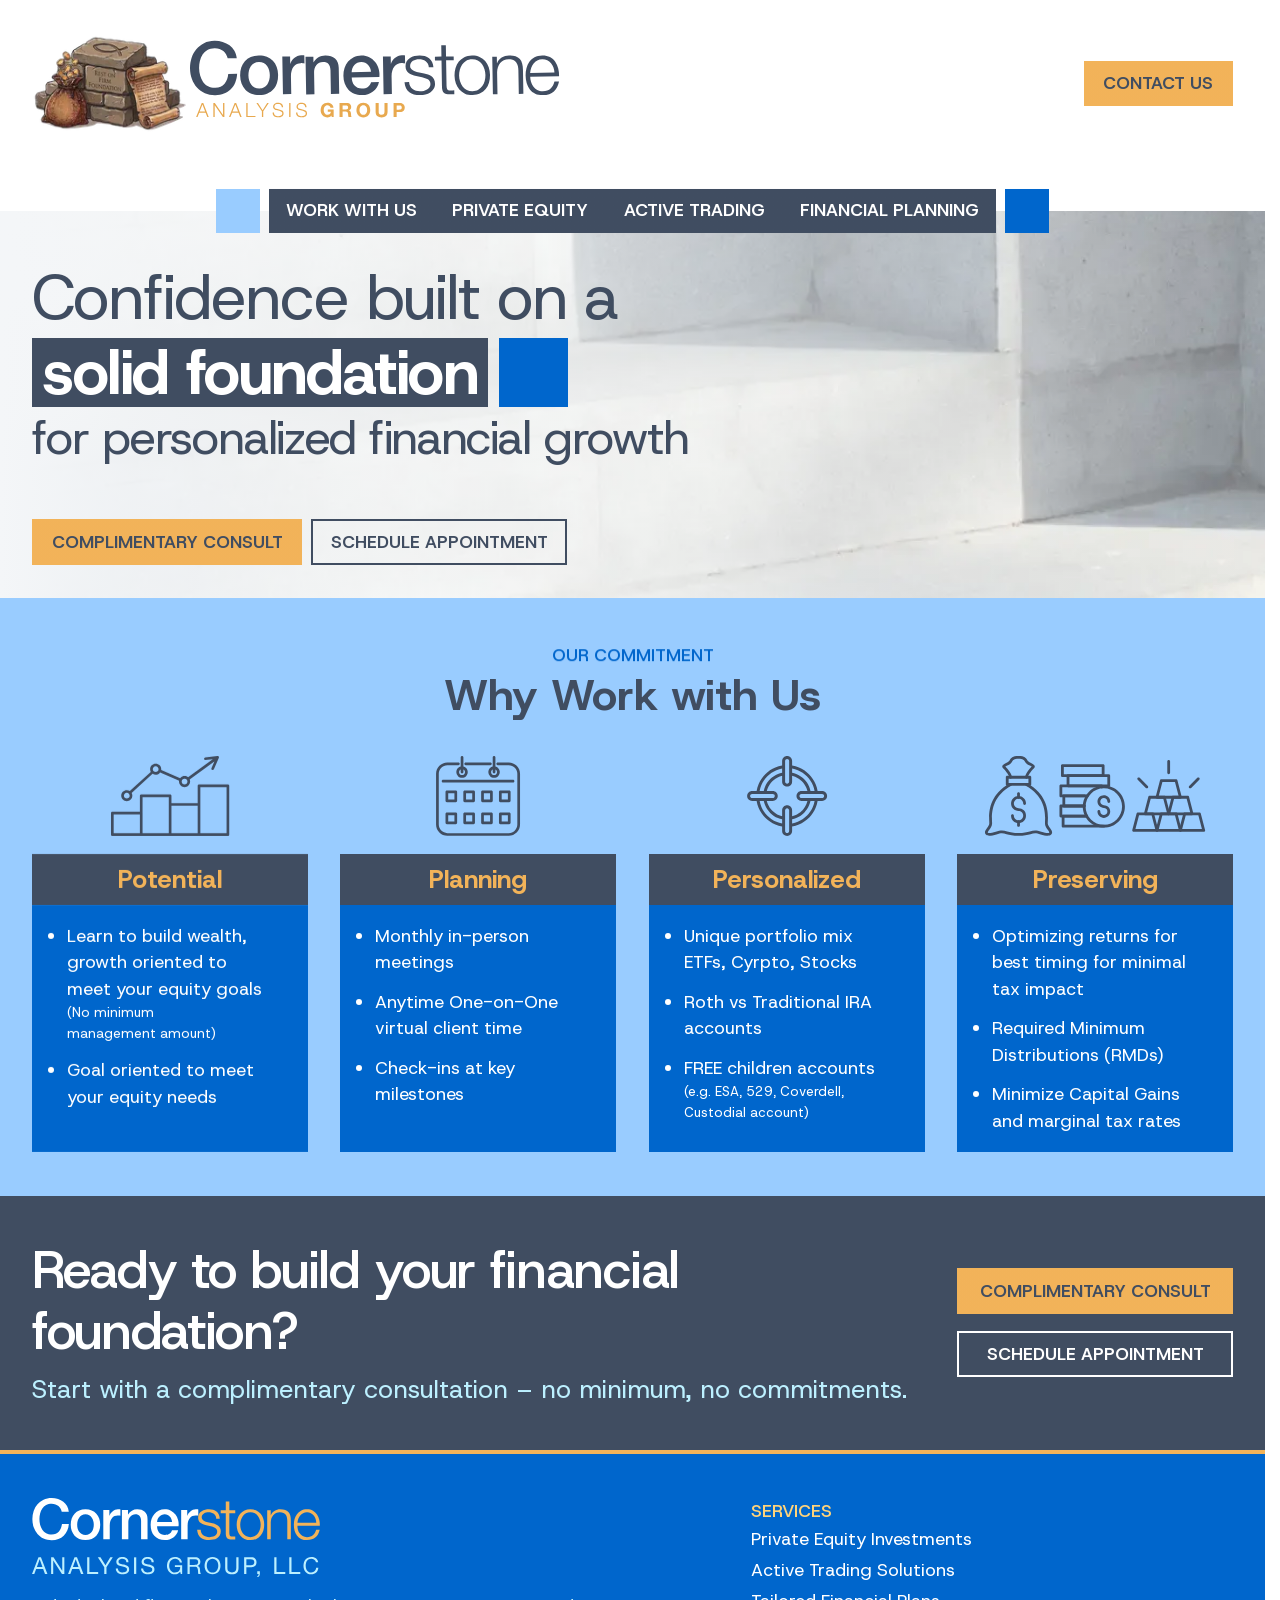
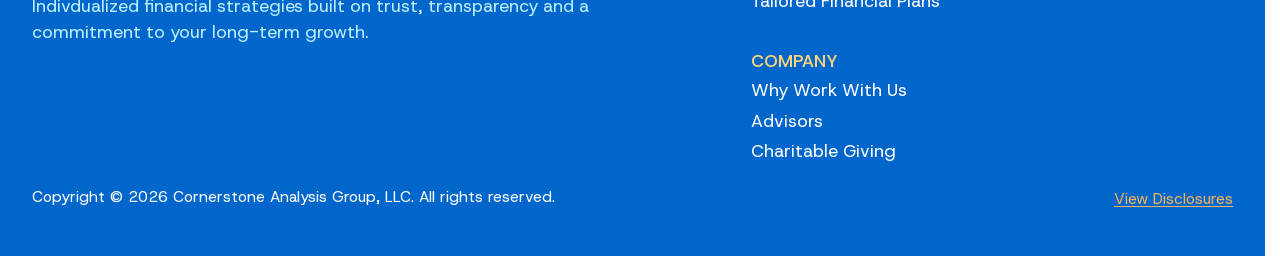
==== commit b783a949: "updates" ====
--- a/index.html
+++ b/index.html
@@ -1,6 +1,6 @@
 <!DOCTYPE html><html lang="en" class="no-js" data-astro-transition-scope="astro-tyfwoq7n-1"> <head><meta charset="utf-8"><link rel="icon" type="image/svg+xml" href="/favicon.svg"><link rel="icon" href="/favicon.ico"><meta name="viewport" content="width=device-width"><style>@font-face{font-family:"Host Grotesk-cb3b68ce0b94e9bd";src:url("/_astro/fonts/52f9530ddb4bb9ae.woff2") format("woff2");font-display:swap;unicode-range:U+0000-00FF,U+0131,U+0152-0153,U+02BB-02BC,U+02C6,U+02DA,U+02DC,U+0304,U+0308,U+0329,U+2000-206F,U+20AC,U+2122,U+2191,U+2193,U+2212,U+2215,U+FEFF,U+FFFD;font-weight:300 800;font-style:italic;}@font-face{font-family:"Host Grotesk-cb3b68ce0b94e9bd";src:url("/_astro/fonts/4aafc8bf8367c8b2.woff2") format("woff2");font-display:swap;unicode-range:U+0000-00FF,U+0131,U+0152-0153,U+02BB-02BC,U+02C6,U+02DA,U+02DC,U+0304,U+0308,U+0329,U+2000-206F,U+20AC,U+2122,U+2191,U+2193,U+2212,U+2215,U+FEFF,U+FFFD;font-weight:300 800;font-style:normal;}@font-face{font-family:"Host Grotesk-cb3b68ce0b94e9bd fallback: Arial";src:local("Arial");font-display:swap;font-weight:300 800;font-style:italic;size-adjust:104.9796%;ascent-override:96.6854%;descent-override:30.0058%;line-gap-override:0%;}@font-face{font-family:"Host Grotesk-cb3b68ce0b94e9bd fallback: Arial";src:local("Arial");font-display:swap;font-weight:300 800;font-style:normal;size-adjust:104.9796%;ascent-override:96.6854%;descent-override:30.0058%;line-gap-override:0%;}:root{--font-host-grotesk:"Host Grotesk-cb3b68ce0b94e9bd","Host Grotesk-cb3b68ce0b94e9bd fallback: Arial",sans-serif;}</style><link rel="preload" href="/_astro/fonts/52f9530ddb4bb9ae.woff2" as="font" type="font/woff2" crossorigin><link rel="preload" href="/_astro/fonts/4aafc8bf8367c8b2.woff2" as="font" type="font/woff2" crossorigin><meta name="color-scheme" content="light"><link rel="canonical" href="http://localhost:3000/"><meta name="robots" content="index, follow"><!-- {analyticsId && <Analytics id={analyticsId} />} --><title>Cornerstone Analysis Group</title><meta name="title" content="Cornerstone Analysis Group"><meta name="description" content="Lorem ipsum ea reprehenderit tempor labore veniam non non incididunt et nisi duis id"><meta property="og:type" content="website"><meta property="og:url" content="http://localhost:3000/"><meta property="og:title" content="Cornerstone Analysis Group"><meta property="og:description" content="Lorem ipsum ea reprehenderit tempor labore veniam non non incididunt et nisi duis id"><meta property="og:image" content="http://localhost:8055/assets/69be88dd-ae4c-4990-b584-3265b88340c8.webp"><script>
 			document.documentElement.classList.remove("no-js");
-		</script><meta name="astro-view-transitions-enabled" content="true"><meta name="astro-view-transitions-fallback" content="animate"><script type="module" src="/_astro/ClientRouter.astro_astro_type_script_index_0_lang.CAqDO0tx.js"></script><link rel="stylesheet" href="/_astro/_..DakrWL3O.css"><style>[data-astro-transition-scope="astro-tyfwoq7n-1"] { view-transition-name: root; }@layer astro { ::view-transition-old(root) { animation: none; opacity: 0; mix-blend-mode: normal; }::view-transition-new(root) { animation: none; mix-blend-mode: normal; }::view-transition-group(root) { animation: none } }[data-astro-transition-fallback="old"] [data-astro-transition-scope="astro-tyfwoq7n-1"],
+		</script><meta name="astro-view-transitions-enabled" content="true"><meta name="astro-view-transitions-fallback" content="animate"><script type="module" src="/_astro/ClientRouter.astro_astro_type_script_index_0_lang.CAqDO0tx.js"></script><link rel="stylesheet" href="/_astro/_..CK_VZnqK.css"><style>[data-astro-transition-scope="astro-tyfwoq7n-1"] { view-transition-name: root; }@layer astro { ::view-transition-old(root) { animation: none; opacity: 0; mix-blend-mode: normal; }::view-transition-new(root) { animation: none; mix-blend-mode: normal; }::view-transition-group(root) { animation: none } }[data-astro-transition-fallback="old"] [data-astro-transition-scope="astro-tyfwoq7n-1"],
 			[data-astro-transition-fallback="old"][data-astro-transition-scope="astro-tyfwoq7n-1"] { animation: none; mix-blend-mode: normal; }[data-astro-transition-fallback="new"] [data-astro-transition-scope="astro-tyfwoq7n-1"],
 			[data-astro-transition-fallback="new"][data-astro-transition-scope="astro-tyfwoq7n-1"] { animation: none; mix-blend-mode: normal; }</style><style>[data-astro-transition-scope="astro-g25hwhln-2"] { view-transition-name: main-header; }@layer astro { ::view-transition-old(main-header) { animation: none; opacity: 0; mix-blend-mode: normal; }::view-transition-new(main-header) { animation: none; mix-blend-mode: normal; }::view-transition-group(main-header) { animation: none } }[data-astro-transition-fallback="old"] [data-astro-transition-scope="astro-g25hwhln-2"],
 			[data-astro-transition-fallback="old"][data-astro-transition-scope="astro-g25hwhln-2"] { animation: none; mix-blend-mode: normal; }[data-astro-transition-fallback="new"] [data-astro-transition-scope="astro-g25hwhln-2"],
@@ -40,7 +40,7 @@
 	animation-duration: 180ms;
 	animation-timing-function: cubic-bezier(0.76, 0, 0.24, 1);
 	animation-fill-mode: both;
-	animation-name: astroFadeIn; }</style></head> <body> <a class="sr-only focus:not-sr-only" href="#main">Skip to content</a> <header class="grid p-gutter lg:pb-0 gap-y-gutter relative z-5" data-astro-transition-persist="main-header" data-astro-transition-scope="astro-g25hwhln-2"> <div class="flex justify-between items-center gap-x-gutter"> <a href="/" class="flex w-[min(50vw+1rem,600px)]">  <img src="/_astro/46797538-ce34-47a0-90c3-903b1e609132_BwgXg.webp" srcset="/_astro/46797538-ce34-47a0-90c3-903b1e609132_dtMkC.webp 2x" alt loading="lazy" decoding="async" width="181" height="109" class="w-[30%] h-auto"> <div data-cms-image="svg" class="w-[70%] h-auto"><svg width="742" height="194" viewBox="0 0 742 194" fill="none" xmlns="http://www.w3.org/2000/svg">
+	animation-name: astroFadeIn; }</style></head> <body> <a class="sr-only focus:not-sr-only" href="#main">Skip to content</a> <header class="grid p-gutter lg:pb-0 gap-y-gutter relative z-5" data-astro-transition-persist="main-header" data-astro-transition-scope="astro-g25hwhln-2"> <div class="flex justify-between items-center gap-x-gutter"> <a href="/" class="flex w-[clamp(6rem,50vw+1rem,30rem)]">  <img src="/_astro/46797538-ce34-47a0-90c3-903b1e609132_BwgXg.webp" srcset="/_astro/46797538-ce34-47a0-90c3-903b1e609132_dtMkC.webp 2x" alt loading="lazy" decoding="async" width="181" height="109" class="w-[30%] h-auto"> <div data-cms-image="svg" class="w-[70%] h-auto"><svg width="742" height="194" viewBox="0 0 742 194" fill="none" xmlns="http://www.w3.org/2000/svg">
 <path d="M75.6287 52.932C74.7977 49.9262 73.6772 47.1702 72.2702 44.6622C70.8633 42.1543 69.0716 39.9946 66.8983 38.1816C64.7234 36.3686 62.1912 34.9758 59.3001 34.0047C56.4106 33.0319 53.0671 32.5795 49.2694 32.6458C43.7183 32.7427 38.942 33.9462 34.9404 36.2562C30.9389 38.5662 27.7041 41.6167 25.2378 45.4109C22.7715 49.2035 20.9725 53.4952 19.8375 58.2877C18.7042 63.0802 18.1801 67.9606 18.2667 72.9255C18.3534 77.8922 19.0475 82.7497 20.3474 87.4997C21.649 92.2497 23.5967 96.4776 26.1939 100.182C28.7911 103.888 32.1303 106.823 36.2101 108.992C40.2898 111.161 45.1052 112.197 50.6563 112.1C54.7446 112.029 58.3361 111.26 61.4277 109.794C64.5177 108.327 67.1616 106.333 69.3577 103.812C71.5539 101.29 73.2568 98.3617 74.4649 95.0296C75.673 91.6975 76.4385 88.1285 76.7613 84.3241L94.5804 84.013C94.3001 90.2523 93.0598 95.9713 90.8627 101.172C88.664 106.372 85.6502 110.882 81.8211 114.698C77.992 118.515 73.4651 121.492 68.2436 123.628C63.0204 125.764 57.2441 126.888 50.9164 126.999C43.1257 127.135 36.1145 125.82 29.8812 123.056C23.6478 120.291 18.3451 116.463 13.9748 111.573C9.60286 106.681 6.21637 100.944 3.81204 94.3627C1.40773 87.7826 0.14177 80.7426 0.0108846 73.2442C-0.118281 65.8443 0.902075 58.8136 3.07525 52.1521C5.24842 45.4905 8.43266 39.6407 12.6312 34.5992C16.8282 29.5595 21.9936 25.5243 28.1258 22.4939C34.2581 19.4651 41.2188 17.8835 49.0094 17.7476C54.8511 17.6456 60.367 18.3524 65.5554 19.8697C70.7438 21.3854 75.3375 23.6423 79.3348 26.6421C83.3321 29.6403 86.5856 33.3083 89.0953 37.648C91.6067 41.9876 93.2031 46.9755 93.8862 52.6133L75.6287 52.932Z" fill="#404D61"/>
 <path d="M139.448 126.623C133.411 126.728 128.013 125.824 123.256 123.91C118.499 121.996 114.458 119.315 111.135 115.867C107.811 112.418 105.255 108.275 103.466 103.435C101.677 98.5965 100.731 93.2556 100.629 87.4139C100.529 81.669 101.289 76.3476 102.908 71.4481C104.527 66.5503 106.937 62.3202 110.138 58.7579C113.339 55.1955 117.284 52.3757 121.971 50.2968C126.658 48.2179 132.021 47.1257 138.058 47.0203C144.095 46.9149 149.492 47.8193 154.25 49.7334C159.007 51.6474 163.048 54.3279 166.37 57.7763C169.693 61.2247 172.251 65.3681 174.038 70.2065C175.827 75.0465 176.772 80.3382 176.873 86.083C176.974 91.9248 176.216 97.2954 174.597 102.193C172.979 107.093 170.568 111.323 167.367 114.885C164.167 118.447 160.222 121.267 155.535 123.346C150.846 125.425 145.485 126.517 139.448 126.623ZM139.218 113.476C142.917 113.412 146.119 112.577 148.817 110.972C151.517 109.366 153.721 107.283 155.428 104.72C157.138 102.158 158.378 99.2869 159.151 96.1086C159.923 92.9286 160.28 89.6837 160.222 86.3737C160.166 83.1605 159.696 79.9547 158.813 76.756C157.929 73.5573 156.589 70.7312 154.792 68.2793C152.997 65.8257 150.722 63.8453 147.968 62.3348C145.215 60.8243 141.987 60.1005 138.288 60.1651C134.587 60.2297 131.388 61.0656 128.689 62.6713C125.989 64.2771 123.785 66.3356 122.075 68.8504C120.366 71.3635 119.126 74.2346 118.354 77.4622C117.583 80.6898 117.225 83.9101 117.281 87.1232C117.339 90.4332 117.809 93.6637 118.692 96.8148C119.575 99.9642 120.915 102.79 122.711 105.292C124.509 107.793 126.784 109.798 129.538 111.308C132.291 112.819 135.518 113.541 139.218 113.476Z" fill="#404D61"/>
 <path d="M185.292 49.41L200.919 49.1372L201.174 63.7432L201.466 63.7381C201.918 61.6855 202.832 59.6724 204.21 57.7005C205.588 55.7286 207.262 53.9207 209.228 52.2801C211.197 50.6379 213.389 49.3087 215.807 48.2926C218.225 47.2765 220.699 46.7472 223.231 46.703C225.178 46.669 226.519 46.6932 227.249 46.779C227.982 46.8631 228.739 46.9468 229.518 47.0318L229.799 63.0974C228.628 62.924 227.432 62.7741 226.212 62.6492C224.992 62.5243 223.798 62.4713 222.629 62.4917C219.805 62.541 217.162 63.1471 214.699 64.3102C212.236 65.4733 210.098 67.1678 208.285 69.3903C206.473 71.6129 205.061 74.3408 204.046 77.5726C203.03 80.8045 202.56 84.5146 202.633 88.7013L203.26 124.632L186.61 124.922L185.292 49.41Z" fill="#404D61"/>
@@ -171,14 +171,14 @@
 Contact Us
  </button> </div> </div> <nav id="navPrimary" aria-label="Primary" class="nav-primary lg:translate-y-[50%]" data-astro-cid-x5irdpmx> <ul role="list" class="nav-primary-list" data-astro-cid-x5irdpmx> <li class="nav-item" data-astro-cid-x5irdpmx> <a href="/" aria-current="page" class="astro-x5irdpmx" data-astro-cid-x5irdpmx>Work With Us</a>  </li><li class="nav-item" data-astro-cid-x5irdpmx> <a href="/private-equity-investments/" class="astro-x5irdpmx" data-astro-cid-x5irdpmx>Private Equity</a>  </li><li class="nav-item" data-astro-cid-x5irdpmx> <a href="/active-trading/" class="astro-x5irdpmx" data-astro-cid-x5irdpmx>Active Trading</a>  </li><li class="nav-item" data-astro-cid-x5irdpmx> <a href="/financial-planning/" class="astro-x5irdpmx" data-astro-cid-x5irdpmx>Financial Planning</a>  </li> </ul> <div class="px-gutter lg:contents" data-astro-cid-x5irdpmx> <button class="btn btn-light-outline lg:hidden w-full" command="show-modal" commandfor="dialog-contact" data-astro-cid-x5irdpmx="true"> 
 Contact Us
- </button> </div> </nav> <script type="module">function a(){let t=window.location.pathname;!t.endsWith("/")&&t!=="/"&&(t+="/"),document.querySelectorAll("#navPrimary a").forEach(n=>{let e=new URL(n.getAttribute("href")||"",window.location.origin).pathname;!e.endsWith("/")&&e!=="/"&&(e+="/"),t===e?n.setAttribute("aria-current","page"):n.removeAttribute("aria-current")})}a();document.addEventListener("astro:after-swap",a);</script>  </header> <main id="main" data-astro-transition-scope="astro-mb4ownon-3">   <section class="hero grid-stack items-center overflow-x-clip bg-neutral relative aspect-3.5/1" data-astro-cid-anhloy43> <div class="wrapper relative z-2 py-12" data-astro-cid-anhloy43> <div class="hero-content flex-1" data-astro-cid-anhloy43> <h1 class="hero-title relative z-1 text-5xl lg:text-6xl tracking-tight" data-astro-cid-anhloy43> Confidence built on a <strong>solid foundation</strong> <small>for personalized financial growth</small>
+ </button> </div> </nav> <script type="module">function a(){let t=window.location.pathname;!t.endsWith("/")&&t!=="/"&&(t+="/"),document.querySelectorAll("#navPrimary a").forEach(n=>{let e=new URL(n.getAttribute("href")||"",window.location.origin).pathname;!e.endsWith("/")&&e!=="/"&&(e+="/"),t===e?n.setAttribute("aria-current","page"):n.removeAttribute("aria-current")})}a();document.addEventListener("astro:after-swap",a);</script>  </header> <main id="main" data-astro-transition-scope="astro-mb4ownon-3">  <section class="hero grid-stack items-center overflow-x-clip bg-neutral relative aspect-3.5/1" data-astro-cid-anhloy43> <div class="wrapper relative z-2 py-12" data-astro-cid-anhloy43> <div class="hero-content flex-1 @container" data-astro-cid-anhloy43> <h1 class="hero-title relative z-1 text-5xl lg:text-6xl tracking-tight" data-astro-cid-anhloy43> Confidence built on a <strong>solid foundation</strong> <small>for personalized financial growth</small>
  </h1>   <div class="contact-cta flex gap-2 flex-wrap mt-8" data-astro-cid-anhloy43> <button class="btn btn-secondary max-sm:w-full" command="show-modal" commandfor="dialog-contact" data-form-id="c24f3ed0-c03d-47c6-87f5-d6d1a22b1451"> Complimentary Consult </button><button class="btn btn-dark-outline max-sm:w-full" command="show-modal" commandfor="dialog-contact" data-form-id="92f7c027-892e-49ef-9acb-915a26ea0f18"> Schedule Appointment </button> </div> </div>  <!-- Finanical Planning -->  <!-- End Financial Planning --> <!-- Active Trading -->  </div> <div style="--hero-bg: url('/_astro/9040bd7c-37c0-4ad1-84da-728f4a34e3bd_KKFRq.webp');" class="hero-background bg-[linear-gradient(to_right,var(--color-neutral),#fff0),var(--hero-bg)] w-full h-full bg-cover bg-fixed" data-astro-cid-anhloy43></div> <!-- <div class={`hero-background w-full h-full absolute inset-0`}>
 		<CmsImage
 			file={heroBackground}
 			alt=""
 			class="w-full h-full object-cover object-left opacity-60"
 		/>
-	</div> --> </section>  <script type="module" src="/_astro/Hero.astro_astro_type_script_index_0_lang.D3z8RkhU.js"></script>  <section class="our-commitment bg-powder py-10" data-astro-cid-c65n3et3> <div class="wrapper" data-astro-cid-c65n3et3> <div class="text-center" data-astro-cid-c65n3et3> <p class="eyeline fade-in text-primary uppercase font-medium" data-astro-cid-c65n3et3>Our Commitment</p> <h2 class="headline fade-in text-4xl" data-astro-cid-c65n3et3>Why Work with Us</h2> </div> <div class="commitment-cards grid gap-gutter mt-8 md:grid-cols-2 lg:grid-cols-4" data-astro-cid-c65n3et3> <div class="card-item flex flex-col flex-1" data-astro-cid-c65n3et3> <div data-cms-image="svg" class="icon-file"><svg
+	</div> --> </section>  <script type="module" src="/_astro/Hero.astro_astro_type_script_index_0_lang.BcXrmCTm.js"></script> <section class="our-commitment bg-powder py-10" data-astro-cid-c65n3et3> <div class="wrapper" data-astro-cid-c65n3et3> <div class="text-center" data-astro-cid-c65n3et3> <p class="eyeline fade-in text-primary uppercase font-medium" data-astro-cid-c65n3et3>Our Commitment</p> <h2 class="headline fade-in text-4xl" data-astro-cid-c65n3et3>Why Work with Us</h2> </div> <div class="commitment-cards grid gap-gutter mt-8 md:grid-cols-2 lg:grid-cols-4" data-astro-cid-c65n3et3> <div class="card-item flex flex-col flex-1" data-astro-cid-c65n3et3> <div data-cms-image="svg" class="icon-file"><svg
  width="779"
  height="527"
  viewBox="0 0 779 527"
@@ -439,8 +439,8 @@
 <li>Required Minimum Distributions (RMDs) </li>
 <li>Minimize Capital Gains and marginal tax rates</li>
 </ul>
- </div> </div> </div> </div> </section>   <section class="banner bg-dark py-10 text-light"><div class="wrapper grid gap-gutter lg:grid-cols-12 items-center"><div class="col lg:col-span-9"><h2 class="text-light text-4xl lg:text-5xl font-medium tracking-tight text-pretty">Ready to build your financial foundation?</h2><p class="text-powder-light text-xl text-pretty mt-2">Start with a complimentary consultation – no minimum, no commitments.
-</p></div><div class="col-cta lg:col-span-3 flex flex-wrap gap-4"><button class="btn btn-secondary" command="show-modal" commandfor="dialog-contact" data-form-id="027a9dfa-040c-465a-b35d-880f87b50374"> Complimentary Consult </button><button class="btn btn-light-outline" command="show-modal" commandfor="dialog-contact" data-form-id="40787794-6bfe-4c77-b6b9-545e59a84240"> Schedule Appointment </button></div></div></section>  <dialog id="dialog-contact" class="modal relative wrapper" style="--_column-size: var(--breakpoint-lg)" data-astro-cid-y4k53sxr> <button class="btn btn-secondary text-lg absolute isolate z-5 px-2
+ </div> </div> </div> </div> </section><section class="banner bg-dark py-10 text-light"><div class="wrapper grid gap-gutter md:grid-cols-12 items-center"><div class="col md:col-span-8 lg:col-span-9"><h2 class="text-light text-4xl lg:text-5xl font-medium tracking-tight text-pretty">Ready to build your financial foundation?</h2><p class="text-powder-light text-xl text-pretty mt-2">Start with a complimentary consultation – no minimum, no commitments.
+</p></div><div class="col-cta md:col-span-4 lg:col-span-3 flex flex-wrap gap-4"><button class="btn btn-secondary" command="show-modal" commandfor="dialog-contact" data-form-id="027a9dfa-040c-465a-b35d-880f87b50374"> Complimentary Consult </button><button class="btn btn-light-outline" command="show-modal" commandfor="dialog-contact" data-form-id="40787794-6bfe-4c77-b6b9-545e59a84240"> Schedule Appointment </button></div></div></section>  <dialog id="dialog-contact" class="modal relative wrapper" style="--_column-size: var(--breakpoint-lg)" data-astro-cid-y4k53sxr> <button class="btn btn-secondary text-lg absolute isolate z-5 px-2
 		 max-xl:-top-1 max-xl:-translate-y-full max-xl:right-0
 		xl:top-0 xl:translate-x-full xl:-right-1" aria-label="Close Dialog" commandfor="dialog-contact" command="close" data-astro-cid-y4k53sxr="true"> <svg width="1em" height="1em" viewBox="0 0 24 24" data-astro-cid-y4k53sxr="true"><!-- Icon from Lucide by Lucide Contributors - https://github.com/lucide-icons/lucide/blob/main/LICENSE --><path fill="none" stroke="currentColor" stroke-linecap="round" stroke-linejoin="round" stroke-width="2" d="M18 6L6 18M6 6l12 12" /></svg> </button> <article class="bg-light max-h-[calc(100svh-6rlh)] overflow-auto p-gutter" data-astro-cid-y4k53sxr> <!-- <script src="https://challenges.cloudflare.com/turnstile/v0/api.js" async defer
 ></script> --><section class="section-contact" data-astro-cid-svshx33u> <div class="relative" data-astro-cid-svshx33u> <div class="flow" data-astro-cid-svshx33u> <h2 class="text-4xl text-primary text-center relative" data-astro-cid-svshx33u>
@@ -585,48 +585,4 @@
 				commitment to your long-term growth.
 </p> </div> <div class="lg:col-span-4"> <nav id="navSecondary" aria-label="Secondary" class="nav-secondary" data-astro-cid-ajydm277> <ul role="list" class="nav-secondary-list flex flex-wrap gap-gutter" data-astro-cid-ajydm277> <li class="nav-item" data-astro-cid-ajydm277> <span class="group-title" data-astro-cid-ajydm277>Services</span> <ul role="list" class="nav-children" data-astro-cid-ajydm277> <li class="nav-child-item" data-astro-cid-ajydm277> <a href="/private-equity-investments/" class="astro-ajydm277" data-astro-cid-ajydm277>Private Equity Investments</a> </li><li class="nav-child-item" data-astro-cid-ajydm277> <a href="/active-trading/" class="astro-ajydm277" data-astro-cid-ajydm277>Active Trading Solutions</a> </li><li class="nav-child-item" data-astro-cid-ajydm277> <a href="/financial-planning/" class="astro-ajydm277" data-astro-cid-ajydm277>Tailored Financial Plans</a> </li> </ul> </li><li class="nav-item" data-astro-cid-ajydm277> <span class="group-title" data-astro-cid-ajydm277>Company</span> <ul role="list" class="nav-children" data-astro-cid-ajydm277> <li class="nav-child-item" data-astro-cid-ajydm277> <a href="/" aria-current="page" class="astro-ajydm277" data-astro-cid-ajydm277>Why Work With Us</a> </li><li class="nav-child-item" data-astro-cid-ajydm277> <a href="#0" class="astro-ajydm277" data-astro-cid-ajydm277>Advisors</a> </li><li class="nav-child-item" data-astro-cid-ajydm277> <a href="#0" class="astro-ajydm277" data-astro-cid-ajydm277>Charitable Giving</a> </li> </ul> </li> </ul> </nav> </div> </div> <div class="wrapper mt-4 flex flex-wrap justify-between"> <p class="copyright text-light text-sm">
 Copyright &copy; 2026 Cornerstone Analysis Group, LLC. All rights reserved.
-</p> <p> <a class="text-secondary hover:text-secondary-light focus-visible:text-secondary-light text-sm" href="/disclosures/"> View Disclosures </a> </p> </div> </footer> </body></html><!-- <script>
-	import Parvus from "parvus";
-
-	declare global {
-		interface Window {
-			prvsDefault: any;
-		}
-	}
-
-	const prvsGlobalOptions = {
-		hideScrollbar: false,
-		swipeClose: false,
-		history: false,
-		closeButtonIcon: `<svg width="24" height="24" xmlns="http://www.w3.org/2000/svg" viewBox="0 0 24 24" fill="currentColor"><path d="M10.5859 12L2.79297 4.20706L4.20718 2.79285L12.0001 10.5857L19.793 2.79285L21.2072 4.20706L13.4143 12L21.2072 19.7928L19.793 21.2071L12.0001 13.4142L4.20718 21.2071L2.79297 19.7928L10.5859 12Z"></path></svg>`,
-	};
-
-	function initParvus() {
-		// Rule 1: Always check if the current page actually needs the script.
-		if (!document.querySelector(".lightbox")) return;
-
-		// Rule 2: Remove any leftover background dialog HTML from the previous page swap
-		// without calling .destroy() which breaks event tracking.
-		const legacyContainers = document.querySelectorAll(".parvus");
-		legacyContainers.forEach((el) => el.remove());
-
-		// Rule 3: Re-assign a totally fresh instance to the global variable
-		window.prvsDefault = new Parvus({
-			...prvsGlobalOptions,
-			selector: ".lightbox",
-			zoomIndicator: false,
-		});
-	}
-
-	function closeBeforeSwap() {
-		// Force the modal shut if the user clicks a page link while it's wide open,
-		// preventing Astro from snapshotting a giant modal.
-		if (window.prvsDefault && typeof window.prvsDefault.close === "function") {
-			window.prvsDefault.close();
-		}
-	}
-
-	// Connect to Astro's Router Lifecycle
-	document.addEventListener("astro:page-load", initParvus);
-	document.addEventListener("astro:before-swap", closeBeforeSwap);
-</script> -->  <script type="module" src="/_astro/_...slug_.astro_astro_type_script_index_0_lang.CWdMaQuG.js"></script>+</p> <p> <a class="text-secondary hover:text-secondary-light focus-visible:text-secondary-light text-sm" href="/disclosures/"> View Disclosures </a> </p> </div> </footer> </body></html>  <script type="module" src="/_astro/_...slug_.astro_astro_type_script_index_0_lang.Czw8fh8d.js"></script>
--- a/_astro/_..CK_VZnqK.css
+++ b/_astro/_..CK_VZnqK.css
@@ -0,0 +1 @@
+.astro-route-announcer{position:absolute;left:0;top:0;clip:rect(0 0 0 0);clip-path:inset(50%);overflow:hidden;white-space:nowrap;width:1px;height:1px}@layer properties{@supports (((-webkit-hyphens:none)) and (not (margin-trim:inline))) or ((-moz-orient:inline) and (not (color:rgb(from red r g b)))){*,:before,:after,::backdrop{--tw-translate-x:0;--tw-translate-y:0;--tw-translate-z:0;--tw-rotate-x:initial;--tw-rotate-y:initial;--tw-rotate-z:initial;--tw-skew-x:initial;--tw-skew-y:initial;--tw-border-style:solid;--tw-leading:initial;--tw-font-weight:initial;--tw-tracking:initial;--tw-blur:initial;--tw-brightness:initial;--tw-contrast:initial;--tw-grayscale:initial;--tw-hue-rotate:initial;--tw-invert:initial;--tw-opacity:initial;--tw-saturate:initial;--tw-sepia:initial;--tw-drop-shadow:initial;--tw-drop-shadow-color:initial;--tw-drop-shadow-alpha:100%;--tw-drop-shadow-size:initial;--tw-duration:initial;--tw-backdrop-blur:initial;--tw-backdrop-brightness:initial;--tw-backdrop-contrast:initial;--tw-backdrop-grayscale:initial;--tw-backdrop-hue-rotate:initial;--tw-backdrop-invert:initial;--tw-backdrop-opacity:initial;--tw-backdrop-saturate:initial;--tw-backdrop-sepia:initial;--tw-scale-x:1;--tw-scale-y:1;--tw-scale-z:1}}}@layer vendor;@layer reset{:where(html){-webkit-text-size-adjust:none;-moz-text-size-adjust:none;text-size-adjust:none;-webkit-tap-highlight-color:transparent;interpolate-size:allow-keywords;tab-size:2;scrollbar-gutter:stable;overflow-wrap:break-word;block-size:100%}:where(*){box-sizing:border-box}:where(body){-webkit-font-smoothing:antialiased;-moz-osx-font-smoothing:grayscale;overflow-wrap:break-word;scrollbar-gutter:stable;min-block-size:100svh;margin:0;font-family:system-ui,sans-serif}:where(figure){margin-inline:unset}:where(h1,h2,h3,h4,h5,h6,p,figure,blockquote,dl,ul,ol,hr,pre){margin-block:unset}:where(pre){white-space:pre-wrap;white-space:preserve wrap}:where(h1,h2,h3,h4,h5,p,li,dt,dd){line-height:calc(.5rem + 1em)}:where(h1,h2,h3,h4,h5){text-wrap:balance}:where(p){text-wrap:pretty}:where(ul[role=list],ol[role=list]){padding-inline:0;list-style-type:none}:where(a:not([class]),u,ins,abbr){-webkit-text-decoration-skip-ink:auto;text-decoration-skip-ink:auto;text-underline-offset:.2ex}:where(small){font-size:75%}:where(sub,sup){vertical-align:baseline;font-size:75%;line-height:0;position:relative}:where(sub){bottom:-.25em}:where(sup){top:-.5em}:where(code,kbd,samp,pre){font-family:ui-monospace,SFMono-Regular,Menlo,monospace;font-size:1em}:where(img,svg,video,canvas){block-size:auto;max-inline-size:100%}:where(img,video,canvas,audio,iframe,embed,object){display:block}:where(picture){display:contents}:where(source){display:none}:where(table){border-collapse:collapse;border-color:currentColor}:where(button){border:1px solid #0000}:where(input,button,textarea,select){font:inherit;color:inherit}:where(hr){color:inherit;border-style:solid;border-width:1px 0 0;height:0}:where(button,summary,[type=submit],[type=reset],[type=button],[role=button]){cursor:pointer}:where(button,[type=button],[type=reset],[type=submit]){-webkit-appearance:button}:where([type=search]){appearance:textfield}:where(textarea){field-sizing:content;min-block-size:5rlh}:where([type=number]){height:auto}:where(progress){vertical-align:middle}:where(:target){scroll-margin-top:2rlh}:where(:disabled){cursor:not-allowed}@media(prefers-reduced-motion:no-preference){:where(html:focus-within){scroll-behavior:smooth}}:where(dialog){margin:auto}:where(ol,ul):not([role=list]){padding-inline-start:2em}:where(ol,ul):not([role=list]) :where(ol,ul):not([role=list]){padding-inline-start:1em}:where(ol):not([role=list]) :where(ol):not([role=list]){list-style-type:upper-alpha}:where(ul):not([role=list]) :where(ul):not([role=list]){list-style-type:disc}:where(blockquote){border-inline-start:2px solid;margin-inline-start:0;padding-inline-start:1em}:where(figure>blockquote){border-inline-start:unset;padding-inline-start:unset}:where(figure:has(blockquote)){border-inline-start:2px solid;padding-inline-start:1em}}@layer theme{:root,:host{--font-sans:var(--font-host-grotesk,sans-serif), "Helvetica Neue", "Helvetica", sans-serif;--color-red-50:oklch(97.1% .013 17.38);--color-red-600:oklch(57.7% .245 27.325);--color-red-800:oklch(44.4% .177 26.899);--color-green-50:oklch(98.2% .018 155.826);--color-green-600:oklch(62.7% .194 149.214);--color-green-800:oklch(44.8% .119 151.328);--color-slate-600:oklch(44.6% .043 257.281);--color-black:#000;--color-white:#fff;--spacing:.25rem;--breakpoint-lg:64rem;--breakpoint-xl:80rem;--font-weight-normal:400;--font-weight-medium:500;--font-weight-semibold:600;--font-weight-bold:700;--tracking-tighter:-.05em;--tracking-tight:-.025em;--tracking-wide:.025em;--radius-sm:.25rem;--blur-sm:8px;--minor-third:calc(6/5);--text-size:clamp(1em, .9rem + .25vi, 1.5em);--text-scale:var(--minor-third);--text-xs: calc(1rem*pow(var(--text-scale), -1)) ;--text-sm: calc(1rem*pow(var(--text-scale), -.5)) ;--text-md:var(--text-size,1em);--text-lg: calc(1rem*pow(var(--text-scale), 1)) ;--text-xl: calc(1rem*pow(var(--text-scale), 2)) ;--text-3xl: calc(1rem*pow(var(--text-scale), 4)) ;--text-4xl: calc(1rem*pow(var(--text-scale), 5)) ;--text-5xl: calc(1rem*pow(var(--text-scale), 6)) ;--text-6xl: calc(1rem*pow(var(--text-scale), 7)) ;--text-7xl: calc(1rem*pow(var(--text-scale), 8)) ;--spacing-gutter:clamp(calc(var(--spacing) * 6), 2.5vi, calc(var(--spacing) * 8));--spacing-flow:.75rlh;--color-royal:oklch(52.198% .17716 255.847);--color-powder:oklch(82.804% .08985 248.989);--color-powder-light:oklch(93.804% .08985 248.989);--color-slate:oklch(41.714% .03755 258.912);--color-gold:oklch(80.778% .129 73.447);--color-whitesmoke:oklch(97.219% .00353 248.575);--color-light:var(--color-white);--color-dark:var(--color-slate);--color-neutral:var(--color-whitesmoke);--color-separator:oklch(70.857% .018775 258.912)}@supports (color:color-mix(in lab,red,red)){:root,:host{--color-separator:color-mix(in oklch, var(--color-slate), var(--color-light))}}:root,:host{--color-primary:var(--color-royal);--color-primary-light:oklch(from var(--color-primary) calc(l + .1) c h);--color-primary-dark:oklch(from var(--color-primary) calc(l - .1) c h);--color-secondary:var(--color-gold);--color-secondary-light:oklch(from var(--color-secondary) calc(l + .1) c h);--color-secondary-dark:oklch(from var(--color-secondary) calc(l - .1) c h);--color-muted:var(--color-dark);--color-muted-light:oklch(from var(--color-muted) calc(l + .1) c h);--color-link:var(--color-primary);--color-link-hover:var(--color-primary-light);--color-link-active:var(--color-primary-dark);--border-width-focus:.09375rem;--border-width-underline:.05em;--icon-size:1em;--icon-chevron-down:url("data:image/svg+xml,%3Csvg width='16' height='16' viewBox='0 0 16 16' fill='none' xmlns='http://www.w3.org/2000/svg'%3E%3Cpath d='M4 6L8 10L12 6' stroke='currentColor' opacity='.8' stroke-width='1.5' stroke-linecap='round' vector-effect='non-scaling-stroke'  stroke-linejoin='round'/%3E%3C/svg%3E%0A")}}@layer base{html{font-size:var(--text-md)}body{font-family:var(--font-sans);background:var(--color-light);color:var(--color-dark)}:focus-visible{--_outline-size:var(--border-width-focus);--_outline-style:solid;--_outline-color:currentColor;--_outline-offset:calc(var(--_outline-size) * 2)}:where(:focus-visible){outline:var(--_outline-size) var(--_outline-style) var(--_outline-color);outline-offset:var(--_outline-offset,var(--_outline-size));border-radius:unset;transition:outline-offset .15s}:where(a){text-underline-offset:.1em;color:var(--color-link);text-decoration-thickness:var(--border-width-underline);transition-property:background,color,outline,outline-offset,scale;transition-duration:.15s;transition-timing-function:linear}:where(a):hover,:where(a):focus-visible{color:var(--color-link-hover);text-decoration:none}:where(a):active{color:var(--color-link-active)}}@layer components{.btn{--_background-link:buttonFace;--_background-hover:buttonText;--_color:buttonText;--_border-color:transparent;--_outline-offset:-4px;--_outline-color:var(--_color);color:var(--_color);background:linear-gradient(var(--_background-link) 50%,var(--_background-hover) 50%);text-align:center;justify-content:center;align-items:center;gap:calc(var(--spacing) * 1);font-weight:var(--font-weight-semibold);text-transform:uppercase;padding:calc(var(--spacing) * 2) calc(var(--spacing) * 4);border-style:solid;border-width:2px;border-color:var(--_border-color);background-position:100% 0;background-size:100% 200%;border-radius:0;text-decoration-line:none;transition-property:all;transition-duration:.15s;transition-timing-function:cubic-bezier(.4,0,.2,1);display:inline-flex}.btn:hover,.btn:focus-visible,.btn:active{background-position:100% 100%}.btn:active{filter:saturate(50%)}.btn:disabled{pointer-events:none;opacity:.7}.btn svg{flex-shrink:0;width:1.25em;height:1.25em}.btn-default{--_background-link:buttonFace;--_background-hover:buttonText;--_color:buttonText;--_border-color:currentColor}.btn-default:hover,.btn-default:focus-visible{--_border-color:buttonText;--_color:buttonFace}.btn-primary{--_background-link:var(--color-primary);--_background-hover:var(--color-light);--_color:var(--color-light);--_border-color:var(--color-primary)}.btn-primary:hover,.btn-primary:focus-visible{--_border-color:var(--color-primary);--_color:var(--color-primary)}.btn-primary:active{--_border-color:var(--color-primary)}.btn-secondary{--_background-link:var(--color-secondary);--_background-hover:var(--color-dark);--_color:var(--color-dark);--_border-color:var(--color-secondary)}.btn-secondary:hover,.btn-secondary:focus-visible{--_border-color:var(--color-dark);--_color:var(--color-secondary)}.btn-secondary:active{--_border-color:var(--color-dark)}.btn-dark{--_background-link:var(--color-dark);--_background-hover:var(--color-secondary);--_color:var(--color-secondary);--_border-color:var(--color-dark)}.btn-dark:hover,.btn-dark:focus-visible{--_border-color:var(--color-secondary);--_color:var(--color-dark)}.btn-dark:active{--_border-color:var(--color-secondary)}.btn-dark-outline{--_background-link:transparent;--_background-hover:var(--color-dark);--_color:var(--color-dark);--_border-color:var(--color-dark)}.btn-dark-outline:hover,.btn-dark-outline:focus-visible{--_border-color:var(--color-dark);--_color:var(--color-light)}.btn-dark-outline:active{--_border-color:var(--color-dark)}.btn-light-outline{--_background-link:transparent;--_background-hover:var(--color-light);--_color:var(--color-light);--_border-color:var(--color-light)}.btn-light-outline:hover,.btn-light-outline:focus-visible{--_border-color:var(--color-light);--_color:var(--color-dark)}.btn-light-outline:active{--_border-color:var(--color-light)}}@layer page;@layer utilities{.\@container{container-type:inline-size}.pointer-events-none{pointer-events:none}.sr-only{clip-path:inset(50%);white-space:nowrap;border-width:0;width:1px;height:1px;margin:-1px;padding:0;position:absolute;overflow:hidden}.absolute{position:absolute}.fixed{position:fixed}.relative{position:relative}.static{position:static}.inset-0{inset:calc(var(--spacing) * 0)}.top-\[50\%\]{top:50%}.top-gutter{top:var(--spacing-gutter)}.right-0{right:calc(var(--spacing) * 0)}.left-\[50\%\]{left:50%}.isolate{isolation:isolate}.-z-1{z-index:-1}.z-1{z-index:1}.z-2{z-index:2}.z-5{z-index:5}.order-3{order:3}.mx-auto{margin-inline:auto}.mt-1{margin-top:calc(var(--spacing) * 1)}.mt-2{margin-top:calc(var(--spacing) * 2)}.mt-4{margin-top:calc(var(--spacing) * 4)}.mt-6{margin-top:calc(var(--spacing) * 6)}.mt-8{margin-top:calc(var(--spacing) * 8)}.mt-flow{margin-top:var(--spacing-flow)}.mt-gutter{margin-top:var(--spacing-gutter)}.grid-stack{display:grid}.grid-stack>*{grid-area:1/1}.block{display:block}.contents{display:contents}.flex{display:flex}.grid{display:grid}.hidden{display:none}.inline-block{display:inline-block}.aspect-3\.5\/1{aspect-ratio:3.5}.aspect-400\/110{aspect-ratio:400/110}.aspect-square{aspect-ratio:1}.h-18{height:calc(var(--spacing) * 18)}.h-auto{height:auto}.h-full{height:100%}.max-h-\[60px\]{max-height:60px}.max-h-\[calc\(100svh-6rlh\)\]{max-height:calc(100svh - 6rlh)}.w-\[30\%\]{width:30%}.w-\[70\%\]{width:70%}.w-\[600px\]{width:600px}.w-\[clamp\(6rem\,50vw\+1rem\,30rem\)\]{width:clamp(6rem,50vw + 1rem,30rem)}.w-\[min\(30vw\,480px\)\]{width:min(30vw,480px)}.w-auto{width:auto}.w-fit{width:fit-content}.w-full{width:100%}.max-w-\[60ch\]{max-width:60ch}.max-w-\[72ch\]{max-width:72ch}.max-w-\[90vw\]{max-width:90vw}.max-w-full{max-width:100%}.flex-1{flex:1}.flex-shrink{flex-shrink:1}.shrink-0{flex-shrink:0}.basis-\[clamp\(24ch\,30\%\,32ch\)\]{flex-basis:clamp(24ch,30%,32ch)}.translate-x-\[-50\%\]{--tw-translate-x:-50%;translate:var(--tw-translate-x) var(--tw-translate-y)}.translate-y-\[-25\%\]{--tw-translate-y:-25%;translate:var(--tw-translate-x) var(--tw-translate-y)}.translate-y-\[-50\%\]{--tw-translate-y:-50%;translate:var(--tw-translate-x) var(--tw-translate-y)}.transform{transform:var(--tw-rotate-x,) var(--tw-rotate-y,) var(--tw-rotate-z,) var(--tw-skew-x,) var(--tw-skew-y,)}.cursor-pointer{cursor:pointer}.flex-col{flex-direction:column}.flex-wrap{flex-wrap:wrap}.items-center{align-items:center}.justify-between{justify-content:space-between}.gap-2{gap:calc(var(--spacing) * 2)}.gap-4{gap:calc(var(--spacing) * 4)}.gap-6{gap:calc(var(--spacing) * 6)}.gap-gutter{gap:var(--spacing-gutter)}.gap-x-2{column-gap:calc(var(--spacing) * 2)}.gap-x-gutter{column-gap:var(--spacing-gutter)}.gap-y-gutter{row-gap:var(--spacing-gutter)}.self-start{align-self:flex-start}.justify-self-end{justify-self:flex-end}.overflow-auto{overflow:auto}.overflow-clip{overflow:clip}.overflow-hidden{overflow:hidden}.overflow-x-clip{overflow-x:clip}.border{border-style:var(--tw-border-style);border-width:1px}.border-0{border-style:var(--tw-border-style);border-width:0}.border-8{border-style:var(--tw-border-style);border-width:8px}.border-t-4{border-top-style:var(--tw-border-style);border-top-width:4px}.border-muted{border-color:var(--color-muted)}.border-powder{border-color:var(--color-powder)}.border-primary{border-color:var(--color-primary)}.border-secondary{border-color:var(--color-secondary)}.bg-dark{background-color:var(--color-dark)}.bg-light{background-color:var(--color-light)}.bg-neutral{background-color:var(--color-neutral)}.bg-powder{background-color:var(--color-powder)}.bg-primary{background-color:var(--color-primary)}.bg-slate{background-color:var(--color-slate)}.bg-transparent{background-color:#0000}.bg-\[linear-gradient\(to_right\,var\(--color-neutral\)\,\#fff0\)\,var\(--hero-bg\)\]{background-image:linear-gradient(to right,var(--color-neutral),#fff0),var(--hero-bg)}.bg-cover{background-size:cover}.bg-fixed{background-attachment:fixed}.object-contain{object-fit:contain}.object-cover{object-fit:cover}.object-left{object-position:left}.p-0{padding:calc(var(--spacing) * 0)}.p-2{padding:calc(var(--spacing) * 2)}.p-4{padding:calc(var(--spacing) * 4)}.p-6{padding:calc(var(--spacing) * 6)}.p-gutter{padding:var(--spacing-gutter)}.px-2{padding-inline:calc(var(--spacing) * 2)}.px-gutter{padding-inline:var(--spacing-gutter)}.py-8{padding-block:calc(var(--spacing) * 8)}.py-10{padding-block:calc(var(--spacing) * 10)}.py-12{padding-block:calc(var(--spacing) * 12)}.pb-8{padding-bottom:calc(var(--spacing) * 8)}.text-center{text-align:center}.text-3xl{font-size:var(--text-3xl)}.text-4xl{font-size:var(--text-4xl)}.text-5xl{font-size:var(--text-5xl)}.text-\[2\.5em\]{font-size:2.5em}.text-\[2em\]{font-size:2em}.text-lg{font-size:var(--text-lg)}.text-md{font-size:var(--text-md)}.text-sm{font-size:var(--text-sm)}.text-xl{font-size:var(--text-xl)}.text-xs{font-size:var(--text-xs)}.leading-\[1\.1\]{--tw-leading:1.1;line-height:1.1}.font-bold{--tw-font-weight:var(--font-weight-bold);font-weight:var(--font-weight-bold)}.font-medium{--tw-font-weight:var(--font-weight-medium);font-weight:var(--font-weight-medium)}.font-normal{--tw-font-weight:var(--font-weight-normal);font-weight:var(--font-weight-normal)}.tracking-tight{--tw-tracking:var(--tracking-tight);letter-spacing:var(--tracking-tight)}.tracking-tighter{--tw-tracking:var(--tracking-tighter);letter-spacing:var(--tracking-tighter)}.text-pretty{text-wrap:pretty}.text-wrap{text-wrap:wrap}.text-gold{color:var(--color-gold)}.text-light{color:var(--color-light)}.text-powder-light{color:var(--color-powder-light)}.text-primary{color:var(--color-primary)}.text-primary-dark{color:var(--color-primary-dark)}.text-red-600{color:var(--color-red-600)}.text-secondary{color:var(--color-secondary)}.text-secondary-dark{color:var(--color-secondary-dark)}.text-secondary-light{color:var(--color-secondary-light)}.uppercase{text-transform:uppercase}.italic{font-style:italic}.not-italic{font-style:normal}.opacity-60{opacity:.6}.filter{filter:var(--tw-blur,) var(--tw-brightness,) var(--tw-contrast,) var(--tw-grayscale,) var(--tw-hue-rotate,) var(--tw-invert,) var(--tw-saturate,) var(--tw-sepia,) var(--tw-drop-shadow,)}.transition{transition-property:color,background-color,border-color,outline-color,text-decoration-color,fill,stroke,--tw-gradient-from,--tw-gradient-via,--tw-gradient-to,opacity,box-shadow,transform,translate,scale,rotate,filter,-webkit-backdrop-filter,backdrop-filter,display,content-visibility,overlay,pointer-events;transition-timing-function:var(--tw-ease,ease);transition-duration:var(--tw-duration,0s)}.transition-transform{transition-property:transform,translate,scale,rotate;transition-timing-function:var(--tw-ease,ease);transition-duration:var(--tw-duration,0s)}.duration-150{--tw-duration:.15s;transition-duration:.15s}.select-none{-webkit-user-select:none;user-select:none}.max-inline-\[60ch\]{max-inline-size:60ch}.backdrop\:bg-black\/80::backdrop{background-color:#000c}@supports (color:color-mix(in lab,red,red)){.backdrop\:bg-black\/80::backdrop{background-color:color-mix(in oklab,var(--color-black) 80%,transparent)}}.backdrop\:backdrop-blur-sm::backdrop{--tw-backdrop-blur:blur(var(--blur-sm));-webkit-backdrop-filter:var(--tw-backdrop-blur,) var(--tw-backdrop-brightness,) var(--tw-backdrop-contrast,) var(--tw-backdrop-grayscale,) var(--tw-backdrop-hue-rotate,) var(--tw-backdrop-invert,) var(--tw-backdrop-opacity,) var(--tw-backdrop-saturate,) var(--tw-backdrop-sepia,);backdrop-filter:var(--tw-backdrop-blur,) var(--tw-backdrop-brightness,) var(--tw-backdrop-contrast,) var(--tw-backdrop-grayscale,) var(--tw-backdrop-hue-rotate,) var(--tw-backdrop-invert,) var(--tw-backdrop-opacity,) var(--tw-backdrop-saturate,) var(--tw-backdrop-sepia,)}.open\:flex:is([open],:popover-open,:open){display:flex}.open\:flex-col:is([open],:popover-open,:open){flex-direction:column}.open\:items-center:is([open],:popover-open,:open){align-items:center}.open\:justify-center:is([open],:popover-open,:open){justify-content:center}@media(hover:hover){.hover\:z-1:hover{z-index:1}.hover\:scale-103:hover{--tw-scale-x:103%;--tw-scale-y:103%;--tw-scale-z:103%;scale:var(--tw-scale-x) var(--tw-scale-y)}.hover\:border-muted-light:hover{border-color:var(--color-muted-light)}.hover\:border-primary-light:hover{border-color:var(--color-primary-light)}.hover\:border-secondary-light:hover{border-color:var(--color-secondary-light)}.hover\:text-primary:hover{color:var(--color-primary)}.hover\:text-secondary-light:hover{color:var(--color-secondary-light)}}.focus\:not-sr-only:focus{clip-path:none;white-space:normal;width:auto;height:auto;margin:0;padding:0;position:static;overflow:visible}.focus-visible\:border-muted-light:focus-visible{border-color:var(--color-muted-light)}.focus-visible\:border-primary-light:focus-visible{border-color:var(--color-primary-light)}.focus-visible\:border-secondary-light:focus-visible{border-color:var(--color-secondary-light)}.focus-visible\:text-primary:focus-visible{color:var(--color-primary)}.focus-visible\:text-secondary-light:focus-visible{color:var(--color-secondary-light)}@media not all and (min-width:80rem){.max-xl\:-top-1{top:calc(var(--spacing) * -1)}.max-xl\:right-0{right:calc(var(--spacing) * 0)}.max-xl\:-translate-y-full{--tw-translate-y:-100%;translate:var(--tw-translate-x) var(--tw-translate-y)}}@media not all and (min-width:64rem){.max-lg\:-top-2{top:calc(var(--spacing) * -2)}.max-lg\:right-0{right:calc(var(--spacing) * 0)}.max-lg\:-translate-y-full{--tw-translate-y:-100%;translate:var(--tw-translate-x) var(--tw-translate-y)}}@media not all and (min-width:48rem){.max-md\:contents{display:contents}}@media not all and (min-width:40rem){.max-sm\:w-full{width:100%}}@media(min-width:40rem){.sm\:grid-cols-\[1fr_auto_1fr\]{grid-template-columns:1fr auto 1fr}}@media(min-width:48rem){.md\:col-span-2{grid-column:span 2/span 2}.md\:col-span-4{grid-column:span 4/span 4}.md\:col-span-8{grid-column:span 8/span 8}.md\:inline-block{display:inline-block}.md\:grid-cols-2{grid-template-columns:repeat(2,minmax(0,1fr))}.md\:grid-cols-12{grid-template-columns:repeat(12,minmax(0,1fr))}}@media(min-width:64rem){.lg\:top-0{top:calc(var(--spacing) * 0)}.lg\:-right-2{right:calc(var(--spacing) * -2)}.lg\:col-span-1{grid-column:span 1/span 1}.lg\:col-span-3{grid-column:span 3/span 3}.lg\:col-span-4{grid-column:span 4/span 4}.lg\:col-span-5{grid-column:span 5/span 5}.lg\:col-span-7{grid-column:span 7/span 7}.lg\:col-span-9{grid-column:span 9/span 9}.lg\:block{display:block}.lg\:contents{display:contents}.lg\:hidden{display:none}.lg\:inline-block{display:inline-block}.lg\:max-h-\[100px\]{max-height:100px}.lg\:w-\[min\(60ch\,60cqi\)\]{width:min(60ch,60cqi)}.lg\:w-\[min\(72ch\,72vi\)\]{width:min(72ch,72vi)}.lg\:translate-x-full{--tw-translate-x:100%;translate:var(--tw-translate-x) var(--tw-translate-y)}.lg\:translate-y-\[50\%\]{--tw-translate-y:50%;translate:var(--tw-translate-x) var(--tw-translate-y)}.lg\:grid-cols-2{grid-template-columns:repeat(2,minmax(0,1fr))}.lg\:grid-cols-3{grid-template-columns:repeat(3,minmax(0,1fr))}.lg\:grid-cols-4{grid-template-columns:repeat(4,minmax(0,1fr))}.lg\:grid-cols-12{grid-template-columns:repeat(12,minmax(0,1fr))}.lg\:pb-0{padding-bottom:calc(var(--spacing) * 0)}.lg\:text-5xl{font-size:var(--text-5xl)}.lg\:text-6xl{font-size:var(--text-6xl)}.lg\:text-7xl{font-size:var(--text-7xl)}}@media(min-width:80rem){.xl\:top-0{top:calc(var(--spacing) * 0)}.xl\:-right-1{right:calc(var(--spacing) * -1)}.xl\:translate-x-full{--tw-translate-x:100%;translate:var(--tw-translate-x) var(--tw-translate-y)}}.\[\&_a\]\:text-light a{color:var(--color-light)}.\[\&_a\:focus-visible\]\:text-secondary-light a:focus-visible,.\[\&_a\:hover\]\:text-secondary-light a:hover{color:var(--color-secondary-light)}.wrapper{--_column-size:var(--breakpoint-xl);--_gutter-size:var(--spacing-gutter);inline-size:min(var(--_column-size),calc(100% - (var(--_gutter-size) * 2)));margin-inline:auto}.wrapper-full{--_column-size:100%}.wrapper-gutter-0{--_gutter-size:0px}:where(.flow>*+*){margin-block-start:var(--_flow-space,var(--spacing-flow))}.block-flow>*+*{margin-block-start:var(--_block-space,calc(var(--spacing) * 8))}}.grid-even{--_item-size:min(50%, 16ch);grid-template-columns:repeat(auto-fit,minmax(var(--_item-size),1fr) minmax(var(--_item-size),1fr));display:grid}@property --tw-translate-x{syntax:"*";inherits:false;initial-value:0}@property --tw-translate-y{syntax:"*";inherits:false;initial-value:0}@property --tw-translate-z{syntax:"*";inherits:false;initial-value:0}@property --tw-rotate-x{syntax:"*";inherits:false}@property --tw-rotate-y{syntax:"*";inherits:false}@property --tw-rotate-z{syntax:"*";inherits:false}@property --tw-skew-x{syntax:"*";inherits:false}@property --tw-skew-y{syntax:"*";inherits:false}@property --tw-border-style{syntax:"*";inherits:false;initial-value:solid}@property --tw-leading{syntax:"*";inherits:false}@property --tw-font-weight{syntax:"*";inherits:false}@property --tw-tracking{syntax:"*";inherits:false}@property --tw-blur{syntax:"*";inherits:false}@property --tw-brightness{syntax:"*";inherits:false}@property --tw-contrast{syntax:"*";inherits:false}@property --tw-grayscale{syntax:"*";inherits:false}@property --tw-hue-rotate{syntax:"*";inherits:false}@property --tw-invert{syntax:"*";inherits:false}@property --tw-opacity{syntax:"*";inherits:false}@property --tw-saturate{syntax:"*";inherits:false}@property --tw-sepia{syntax:"*";inherits:false}@property --tw-drop-shadow{syntax:"*";inherits:false}@property --tw-drop-shadow-color{syntax:"*";inherits:false}@property --tw-drop-shadow-alpha{syntax:"<percentage>";inherits:false;initial-value:100%}@property --tw-drop-shadow-size{syntax:"*";inherits:false}@property --tw-duration{syntax:"*";inherits:false}@property --tw-backdrop-blur{syntax:"*";inherits:false}@property --tw-backdrop-brightness{syntax:"*";inherits:false}@property --tw-backdrop-contrast{syntax:"*";inherits:false}@property --tw-backdrop-grayscale{syntax:"*";inherits:false}@property --tw-backdrop-hue-rotate{syntax:"*";inherits:false}@property --tw-backdrop-invert{syntax:"*";inherits:false}@property --tw-backdrop-opacity{syntax:"*";inherits:false}@property --tw-backdrop-saturate{syntax:"*";inherits:false}@property --tw-backdrop-sepia{syntax:"*";inherits:false}@property --tw-scale-x{syntax:"*";inherits:false;initial-value:1}@property --tw-scale-y{syntax:"*";inherits:false;initial-value:1}@property --tw-scale-z{syntax:"*";inherits:false;initial-value:1}.nav-primary-list[data-astro-cid-x5irdpmx]{display:grid}.nav-primary-list[data-astro-cid-x5irdpmx] a[data-astro-cid-x5irdpmx]{text-align:center;white-space:nowrap;--_outline-offset: calc(-1 * (var(--_outline-size) * 2))}.nav-primary-list[data-astro-cid-x5irdpmx]>li[data-astro-cid-x5irdpmx]>a[data-astro-cid-x5irdpmx]{display:inline-flex;text-transform:uppercase;text-decoration:none;font-weight:var(--font-weight-semibold)}@media(width<64rem){.nav-primary[data-astro-cid-x5irdpmx]{background-color:var(--color-dark);position:fixed;left:0;bottom:0;inline-size:70vw;height:100svh;overflow-y:auto;padding-block-start:var(--spacing-gutter);padding-block-end:var(--spacing-gutter);display:flex;flex-direction:column;row-gap:var(--spacing-gutter);justify-content:space-between;transform:translate(-100%);opacity:0;visibility:hidden;transition-property:visibility,opacity,transform;transition-duration:.15s;transition-timing-function:ease;>ul{margin-block:auto}}body:after{content:"";width:100vw;height:100svh;background:var(--color-dark);position:fixed;inset:0;display:none;opacity:0;transition:opacity .5s,display .5s allow-discrete}body[data-nav-open=true]:after{display:block;opacity:.5;@starting-style{opacity:0}}.nav-primary[data-astro-cid-x5irdpmx][data-nav-visible=true]{transform:translate(0);opacity:1;visibility:visible;transition-duration:.3s}.nav-primary-list[data-astro-cid-x5irdpmx]{gap:calc(var(--spacing) * 2)}.nav-primary-list[data-astro-cid-x5irdpmx]>li[data-astro-cid-x5irdpmx]>a[data-astro-cid-x5irdpmx]{color:var(--color-light);padding:calc(var(--spacing) * 2) calc(var(--spacing) * 4);font-size:var(--text-lg);background:linear-gradient(to left,var(--color-slate) 50%,var(--color-secondary) 50%);background-size:200% 100%;background-position:100% 100%;&:hover,&:focus-visible,&[aria-current=page]{background-position:0% 100%;color:var(--color-slate)}}}@media(width>=64rem){.nav-primary[data-astro-cid-x5irdpmx]{margin-inline:auto;inline-size:fit-content;display:grid;grid-template-columns:auto 1fr auto;gap:calc(var(--spacing) * 2);position:relative;&:before,&:after{content:"";display:block;height:100%;width:100%;aspect-ratio:1/1}&:before{background:var(--color-powder)}&:after{background:var(--color-primary)}}.nav-primary-list[data-astro-cid-x5irdpmx]{grid-template-rows:auto;grid-auto-flow:column;background-color:var(--color-slate)}.nav-primary-list[data-astro-cid-x5irdpmx]>li[data-astro-cid-x5irdpmx]>a[data-astro-cid-x5irdpmx]{justify-content:center;padding:calc(var(--spacing) * 2) calc(var(--spacing) * 4);color:var(--color-light);background:linear-gradient(var(--color-slate) 50%,var(--color-secondary) 50%);background-size:100% 200%;background-position:100% 0%;&:hover,&:focus-visible{background-position:100% 100%;color:var(--color-slate)}&[aria-current=page]{color:var(--color-slate);background-position:100% 100%}}}@keyframes slide-out-left{0%{transform:translate(0);opacity:1;visibility:visible}to{transform:translate(-100%);opacity:0;visibility:hidden}}::view-transition-old(fixed-nav){animation:slide-out-left .3s cubic-bezier(.77,0,.175,1) forwards}::view-transition-new(fixed-nav){animation:none;opacity:0;visibility:hidden}body[data-nav-open=true]{overflow:clip;overscroll-behavior:contain}.btn-toggle[data-astro-cid-264hyjky]{--_transition: .2s ease;transition:var(--_transition);align-items:center;justify-content:space-between;@media(width>=80rem){display:none}}.btn-toggle[data-astro-cid-264hyjky][aria-expanded=true]{color:var(--color-dark);&:hover,&:focus-visible{color:var(--color-secondary)}}.btn-toggle[data-astro-cid-264hyjky] span[data-astro-cid-264hyjky]{flex-shrink:0;--_width: 1.75rem;--_height: 3px;--_gap: calc(2.25 * var(--_height));display:inline-block;width:var(--_width);height:var(--_height);background-color:currentColor;position:relative;transition:var(--_transition)}.btn-toggle[data-astro-cid-264hyjky] span[data-astro-cid-264hyjky]:before,.btn-toggle[data-astro-cid-264hyjky] span[data-astro-cid-264hyjky]:after{content:"";position:absolute;display:inline-block;left:0;width:100%;height:var(--_height);background-color:currentColor;transition:var(--_transition)}.btn-toggle[data-astro-cid-264hyjky] span[data-astro-cid-264hyjky]:before{top:calc(-1 * var(--_gap) * 1.25)}.btn-toggle[data-astro-cid-264hyjky] span[data-astro-cid-264hyjky]:after{top:calc(var(--_gap) * 1.25)}.btn-toggle[data-astro-cid-264hyjky][aria-expanded=true] span[data-astro-cid-264hyjky]{background-color:transparent}.btn-toggle[data-astro-cid-264hyjky][aria-expanded=true] span[data-astro-cid-264hyjky]:before{top:0;transform:rotate(45deg)}.btn-toggle[data-astro-cid-264hyjky][aria-expanded=true] span[data-astro-cid-264hyjky]:after{top:0;width:100%;transform:rotate(-45deg)}[data-cms-image=svg].icon svg{width:1em;height:1em}.primary-nav{margin-inline:auto}.nav-secondary[data-astro-cid-ajydm277] li[data-astro-cid-ajydm277] a[data-astro-cid-ajydm277]{padding-block:calc(var(--spacing) * .5);color:var(--color-light);text-decoration:none;display:inline-flex;&:hover,&:focus-visible{color:var(--color-secondary-light)}&:active{color:var(--color-neutral)}}.group-title[data-astro-cid-ajydm277]{color:var(--color-secondary-light);text-transform:uppercase;font-weight:var(--font-weight-medium)}@layer theme{:root,:host{--color-red-50:oklch(97.1% .013 17.38);--color-red-600:oklch(57.7% .245 27.325);--color-green-50:oklch(98.2% .018 155.826);--color-green-600:oklch(62.7% .194 149.214);--color-slate-600:oklch(44.6% .043 257.281);--spacing:.25rem;--text-sm:.875rem;--font-weight-semibold:600}}@layer components{form{--_spacing-sibling:calc(var(--spacing) * 1);--_spacing-input-inline:calc(var(--spacing) * 4);--_icon-padding:calc(var(--icon-size-sm) + (var(--_spacing-input-inline) * 2));--_icon-position:calc(100% - var(--_spacing-input-inline)) 50%;--_form-space:calc(var(--spacing) * 6);accent-color:var(--color-primary)}:where(.form-flow>*+*){margin-block-start:var(--_form-space)}dialog:has(>form)>form>*+*,dialog:has(>form)>form>fieldset:not(:has(legend))>*+*{margin-block-start:unset}legend+*{--_form-space:0}::placeholder{color:var(--color-slate);opacity:1;font-style:italic}legend{font-size:var(--text-sm);padding:0}fieldset{border:0;width:100%;margin:0;padding:0}label{font-size:var(--text-step--1);font-weight:var(--font-weight-semibold)}[aria-label=Required]{font-weight:var(--font-weight-semibold)}:is(.form__control-item:has([type=checkbox]),.form__control-item:has([type=radio])) label{font-size:var(--text-md);font-weight:400}:where(input){max-inline-size:100%}input:not([type=submit],[type=reset],[type=file],[type=range]),textarea,select{--_outline-offset:0;--_outline-color:var(--color-primary);padding-block:calc(var(--spacing) * 3);padding-inline:calc(var(--spacing) * 4);border:1px solid var(--color-separator);background-color:var(--color-neutral);font-size:var(--text-md);border-radius:0}::-webkit-datetime-edit{padding:0}::-webkit-datetime-edit-fields-wrapper{padding:0}::-webkit-datetime-edit-text{padding:0}::-webkit-datetime-edit-minute-field{padding:0}::-webkit-datetime-edit-hour-field{padding:0}::-webkit-datetime-edit-meridiem-field{padding:0}::-webkit-datetime-edit-day-field{padding:0}::-webkit-datetime-edit-month-field{padding:0}::-webkit-datetime-edit-year-field{padding:0}:where(input:not([type=submit],[type=reset],[type=file],[type=range]),textarea,select):not([disabled]):focus-visible{color:var(--color-dark);background-color:var(--color-light)}:where(input:not([type=submit],[type=reset],[type=file],[type=range]),textarea,select):not([disabled]):hover,:where(input:not([type=submit],[type=reset],[type=file],[type=range]),textarea,select):not([disabled]):focus-visible{border-color:var(--color-slate)}:is(input:user-valid,textarea:user-valid,select:user-valid){border-color:var(--color-green-600);background-color:var(--color-green-50);background-image:url("data:image/svg+xml,%3Csvg xmlns='http://www.w3.org/2000/svg' width='32' height='32' viewBox='0 0 24 24'%3E%3Cg fill='none' stroke='green' stroke-linecap='round' stroke-linejoin='round' stroke-width='2'%3E%3Cpath d='M21.801 10A10 10 0 1 1 17 3.335'/%3E%3Cpath d='m9 11l3 3L22 4'/%3E%3C/g%3E%3C/svg%3E");background-position:calc(100% - 1ch);background-repeat:no-repeat;background-size:1em}:is(input:user-invalid,textarea:user-invalid,select:user-invalid){border-color:var(--color-red-600);background-color:var(--color-red-50);background-image:url("data:image/svg+xml,%3Csvg xmlns='http://www.w3.org/2000/svg' width='24' height='24' viewBox='0 0 24 24' fill='none' stroke='red' stroke-width='2' stroke-linecap='round' stroke-linejoin='round' class='lucide lucide-circle-off-icon lucide-circle-off'%3E%3Cpath d='m2 2 20 20'/%3E%3Cpath d='M8.35 2.69A10 10 0 0 1 21.3 15.65'/%3E%3Cpath d='M19.08 19.08A10 10 0 1 1 4.92 4.92'/%3E%3C/svg%3E");background-position:calc(100% - 1ch);background-repeat:no-repeat;background-size:1em}:is(textarea:user-invalid,textarea:user-valid){background-position-y:1ch}select{appearance:none;background-image:var(--icon-chevron-down);background-repeat:no-repeat;background-size:var(--icon-size);background-position:var(--_icon-position);padding-inline-end:var(--_icon-padding);position:relative}select:invalid,option:disabled{color:var(--color-slate-600);font-style:italic}select:user-invalid{border-color:var(--color-red-600);background-color:var(--color-red-50)}input[disabled]{opacity:.8}form :where(label:has(input:not([type=checkbox],[type=radio]),textarea,select)){gap:var(--_spacing-sibling);flex-direction:column;display:flex}form :where(input:not([type=checkbox],[type=radio],[type=button],[type=submit],[type=reset],[type=file]),textarea,select){inline-size:100%}label:has(input:not([type=submit],[type=reset],[type=button]):disabled),label:has(+input:not([type=submit],[type=reset],[type=button]):disabled){color:var(--color-dark)}input[type=password],input[type=number]{font-family:var(--font-family-mono)}form label:has(input:is([type=checkbox],[type=radio])){display:block}form fieldset>legend+*{margin-block-start:var(--_spacing-sibling)}form div:has(>label+:is(input,textarea,select)){gap:var(--_spacing-sibling);flex-direction:column;display:flex}.form__layout{gap:var(--spacing-gutter);grid-template-columns:1fr;display:grid}@media(min-width:48rem){.form__layout{grid-template-columns:repeat(2,minmax(40%,1fr))}}.form__layout .span-2{grid-column:1/-1}.loader{filter:grayscale();width:60px;position:fixed;top:50%;left:50%;transform:translate(-50%,-50%)}}::file-selector-button{-webkit-appearance:button;padding:calc(var(--spacing) * 2) calc(var(--spacing) * 4);line-height:inherit;cursor:pointer;margin-inline-end:1.5ch}.response[data-astro-cid-svshx33u]{margin-block-start:var(--spacing-size-gutter);padding:calc(var(--spacing) * 4);border-radius:var(--radius-sm);text-align:center;display:none;font-weight:var(--font-weight-semibold)}.response[data-astro-cid-svshx33u].active{display:block;margin-inline:auto;inline-size:fit-content}.response--success[data-astro-cid-svshx33u]{background-color:var(--color-green-800);color:var(--color-light)}.response--error[data-astro-cid-svshx33u]{background-color:var(--color-red-800);color:var(--color-light)}dialog[data-astro-cid-y4k53sxr].modal{color:inherit;padding:0;background:transparent;border:0;overflow:visible;max-width:unset;max-height:unset;&::backdrop{background:var(--color-dark)}}dialog[data-astro-cid-y4k53sxr].modal{translate:0 25vh}dialog[data-astro-cid-y4k53sxr].modal,dialog[data-astro-cid-y4k53sxr].modal::backdrop{transition:display .3s allow-discrete,overlay .3s allow-discrete,opacity .3s,translate .3s;opacity:0}dialog[data-astro-cid-y4k53sxr].modal:open{opacity:1;translate:0 0;&::backdrop{opacity:.8}}dialog[data-astro-cid-y4k53sxr].modal{@starting-style{&:open,&:open::backdrop{opacity:0}&:open{translate:0 25vh}}}dialog[data-astro-cid-y4k53sxr].modal{position:fixed!important;top:50%!important;left:50%!important;transform:translate(-50%,-50%)!important;margin:0!important}dialog[data-astro-cid-y4k53sxr].modal::backdrop{position:fixed;top:0;left:0;width:100vw;height:100vh}@keyframes astroFadeInOut{0%{opacity:1}to{opacity:0}}@keyframes astroFadeIn{0%{opacity:0;mix-blend-mode:plus-lighter}to{opacity:1;mix-blend-mode:plus-lighter}}@keyframes astroFadeOut{0%{opacity:1;mix-blend-mode:plus-lighter}to{opacity:0;mix-blend-mode:plus-lighter}}@keyframes astroSlideFromRight{0%{transform:translate(100%)}}@keyframes astroSlideFromLeft{0%{transform:translate(-100%)}}@keyframes astroSlideToRight{to{transform:translate(100%)}}@keyframes astroSlideToLeft{to{transform:translate(-100%)}}@media(prefers-reduced-motion){::view-transition-group(*),::view-transition-old(*),::view-transition-new(*){animation:none!important}[data-astro-transition-scope]{animation:none!important}}.commitment-cards .card-summary ul{margin-inline:1em;padding-inline:0;text-align:start;small{display:block;line-height:1rlh}>*{text-wrap:pretty}>*+*{margin-block-start:.5lh}}.stats-item{align-items:center}html:has(dialog:open){overflow:clip;overscroll-behavior:contain}dialog[data-astro-cid-gixpweiw].lightbox{translate:0 25vh;&::backdrop{background:var(--color-dark)}}dialog[data-astro-cid-gixpweiw].lightbox,dialog[data-astro-cid-gixpweiw].lightbox::backdrop{transition:display .3s allow-discrete,overlay .3s allow-discrete,opacity .3s,translate .3s;opacity:0}dialog[data-astro-cid-gixpweiw].lightbox:open{overflow:visible;opacity:1;translate:0 0;&::backdrop{opacity:.8}}dialog[data-astro-cid-gixpweiw].lightbox{@starting-style{&:open,&:open::backdrop{opacity:0}&:open{translate:0 25vh}}}.financial-cards{display:grid;.card{>[data-cms-image]{display:flex}ul{margin-inline:1em;padding-inline:0}ul>*+*{margin-block-start:var(--spacing-flow)}}}@media(width<64rem){.financial-cards{row-gap:var(--spacing-gutter);.card>[data-cms-image]{inline-size:min(80vw,24rem);max-block-size:24rem;margin-inline:auto}.card-item-1>[data-cms-image]{transform:translateY(5%)}}}@media(width>=64rem){.financial-cards{grid-template-columns:1fr 2fr;gap:var(--spacing-gutter);.card{display:flex;>*{align-self:start}}.card-item-0{flex-direction:column;gap:calc(var(--spacing) * 4)}.card-item-1{gap:calc(var(--spacing) * 4);>[data-cms-image]{order:2;position:relative;transform:translateY(-10%)}>*{flex:1}}}}.active-trading-cards[data-astro-cid-anhloy43] .card[data-astro-cid-anhloy43]{background:var(--color-dark);&:nth-child(-n+2){background:var(--color-primary)}}.hero-title[data-astro-cid-anhloy43]{--_inline-padding: .25ch;--_gap-size: .5ch;--_square-size: 1lh;color:var(--color-dark);display:flex;flex-direction:column;row-gap:.25rlh;font-weight:400;line-height:1.1;align-items:start;.reveal-item{display:inline-flex;position:relative;color:transparent;vertical-align:bottom}small{display:block}strong{gap:var(--_gap-size);padding-inline-start:var(--_inline-padding);white-space:nowrap}strong:before{content:"";position:absolute;left:0;top:0;background:var(--color-dark);width:calc(100% - (var(--_square-size) + var(--_gap-size)) + var(--_inline-padding));height:100%;z-index:-1;opacity:0;transform:scaleX(.95);transform-origin:left;transition:opacity .3s ease,transform .3s ease}strong:after{content:"";width:var(--_square-size);height:var(--_square-size);background:var(--color-primary);display:flex;flex-shrink:0;z-index:-1;opacity:0;transform:scale(.5);transition:all .4s cubic-bezier(.175,.885,.32,1.275)}.is-revealed{color:inherit;.motion-text-hide{opacity:1}&:before{opacity:1;transform:scaleX(1)}}strong.is-revealed{color:var(--color-light)}strong.is-finished:after{opacity:1;transform:scale(1)}.motion-sweep-block{position:absolute;top:0;left:0;height:100%;z-index:10;pointer-events:none}.motion-text-hide{opacity:0;transition:opacity .1s ease}}.contact-cta[data-astro-cid-anhloy43]{opacity:0;will-change:opacity,translate}.icon-file{display:flex;place-content:center;height:80px!important;svg{color:var(--color-dark)!important}}.col-cta{container-type:inline-size}.col-cta .btn{width:100%}@container (width >= 32rem){.col-cta .btn{width:unset}}.block-title{--_inline-padding: calc(var(--spacing) * 4);--_block-padding: calc(var(--spacing) * 2);--_gap-size: calc(var(--spacing) * 2);--_square-size: 1lh;display:flex;align-items:center;gap:var(--_gap-size);width:max-content;margin-inline:auto;text-align:center;justify-content:center;position:relative;top:-.75em;margin-bottom:-.75em;@media(width>=48rem){left:-1em}}.block-title strong,.block-title .block-before{opacity:0;transition:opacity .05s ease}.block-title strong{min-inline-size:33cqi;flex-shrink:0;padding:var(--_block-padding) var(--_inline-padding);white-space:nowrap;color:var(--color-light);background:var(--color-dark);position:relative}.block-title .block-before{width:calc(var(--_square-size) + var(--_inline-padding));height:calc(var(--_square-size) + var(--_inline-padding));background:var(--color-primary);flex-shrink:0;z-index:-1;aspect-ratio:1;display:none;@media(width>=48rem){display:flex}}.block-title .motion-sweep-block{position:absolute;top:0;left:0;width:0;height:100%;z-index:10;pointer-events:none}.block-title.is-revealed strong,.block-title.is-revealed .block-before{opacity:1}.equity-content h3{color:var(--color-primary-dark);font-size:var(--text-xl);font-weight:var(--font-weight-normal);--_flow-space: 1rlh}[data-cms-image=svg]:has(#buckets){display:contents}#buckets,.card:has(#buckets){overflow:visible}.bucket[data-astro-cid-fzx4jmue]{opacity:0;translate:0 20%;color:var(--color-dark)}#man,#hand,#woman,#share,#man2,#comment,#bag{transform-origin:center}.fade-in,.card-item{opacity:0;will-change:opacity,transform}
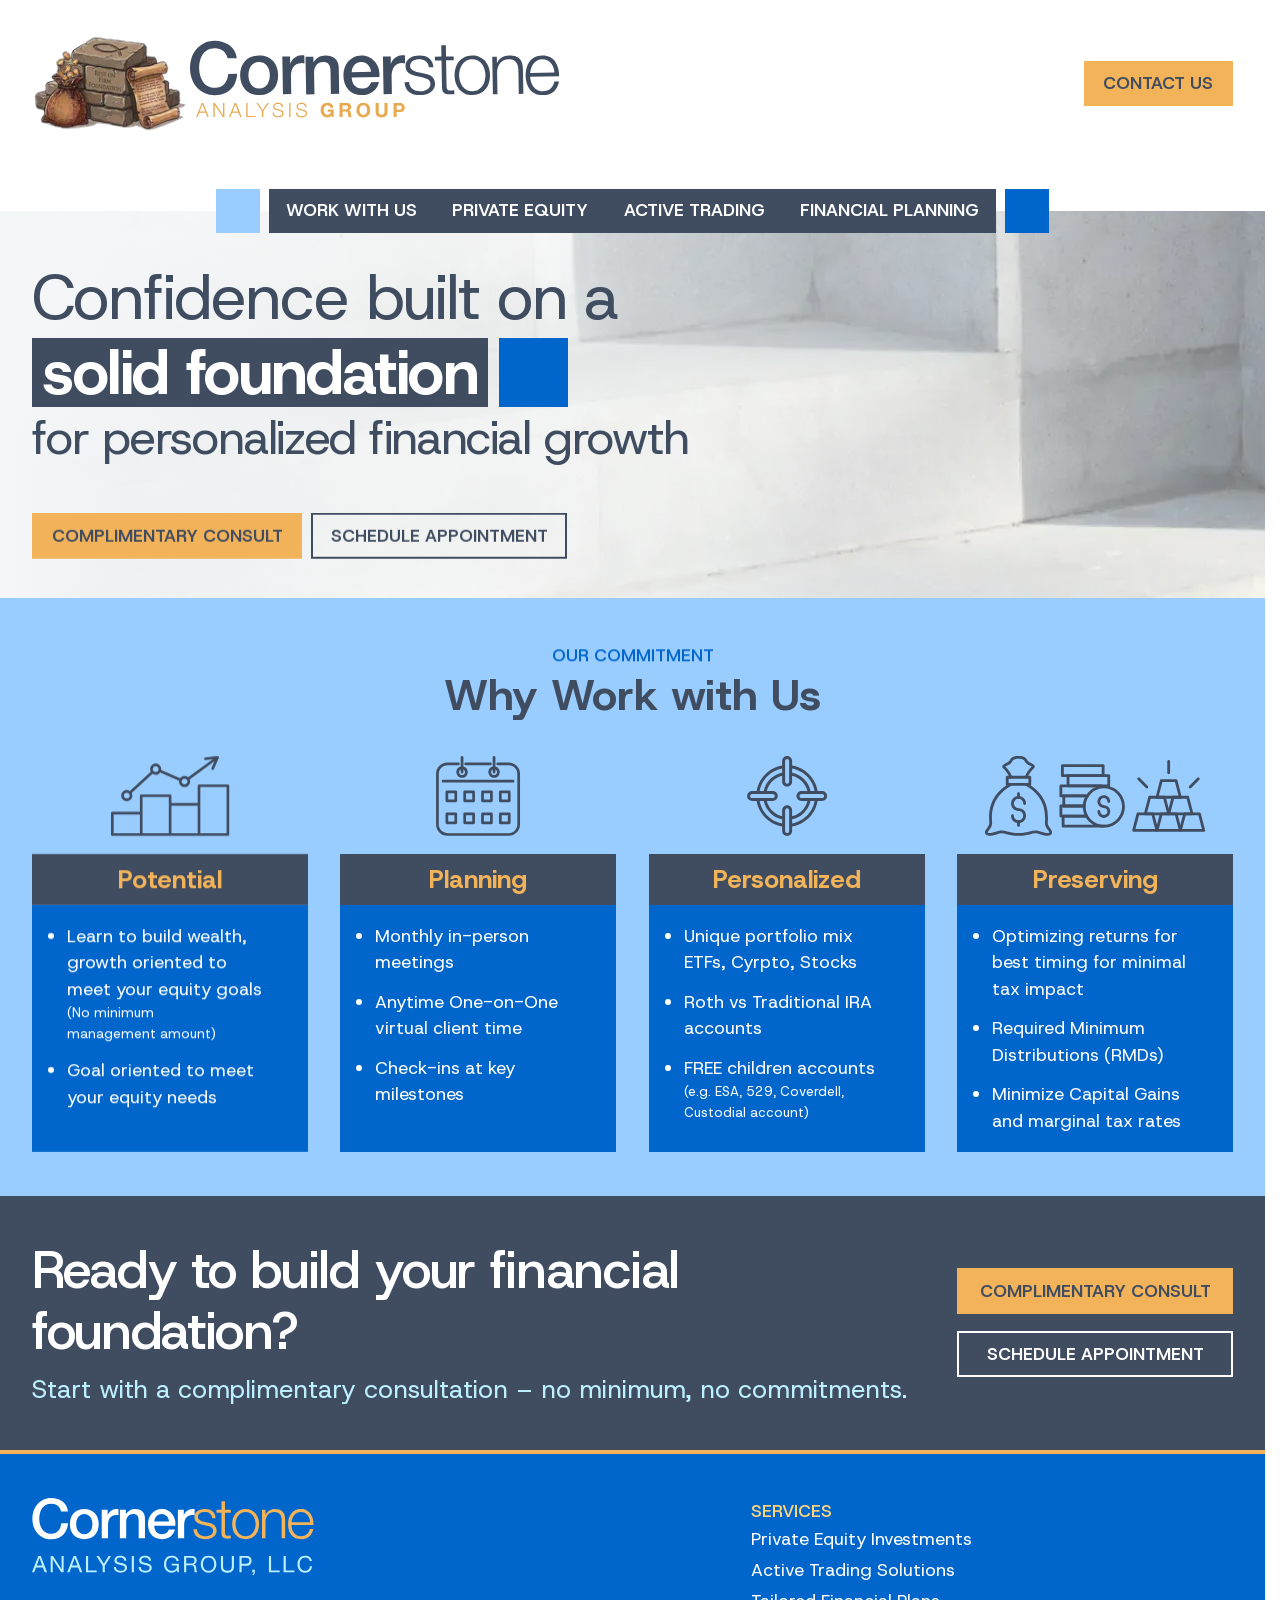
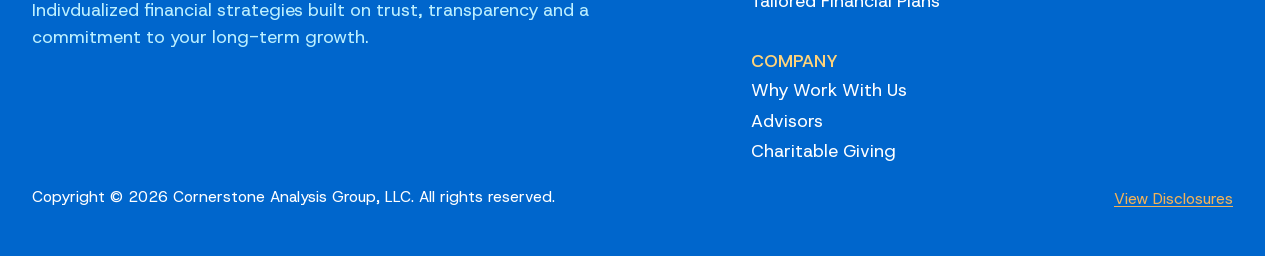
==== commit 5232fcd8: "update" ====
--- a/index.html
+++ b/index.html
@@ -1,6 +1,6 @@
 <!DOCTYPE html><html lang="en" class="no-js" data-astro-transition-scope="astro-tyfwoq7n-1"> <head><meta charset="utf-8"><link rel="icon" type="image/svg+xml" href="/favicon.svg"><link rel="icon" href="/favicon.ico"><meta name="viewport" content="width=device-width"><style>@font-face{font-family:"Host Grotesk-cb3b68ce0b94e9bd";src:url("/_astro/fonts/52f9530ddb4bb9ae.woff2") format("woff2");font-display:swap;unicode-range:U+0000-00FF,U+0131,U+0152-0153,U+02BB-02BC,U+02C6,U+02DA,U+02DC,U+0304,U+0308,U+0329,U+2000-206F,U+20AC,U+2122,U+2191,U+2193,U+2212,U+2215,U+FEFF,U+FFFD;font-weight:300 800;font-style:italic;}@font-face{font-family:"Host Grotesk-cb3b68ce0b94e9bd";src:url("/_astro/fonts/4aafc8bf8367c8b2.woff2") format("woff2");font-display:swap;unicode-range:U+0000-00FF,U+0131,U+0152-0153,U+02BB-02BC,U+02C6,U+02DA,U+02DC,U+0304,U+0308,U+0329,U+2000-206F,U+20AC,U+2122,U+2191,U+2193,U+2212,U+2215,U+FEFF,U+FFFD;font-weight:300 800;font-style:normal;}@font-face{font-family:"Host Grotesk-cb3b68ce0b94e9bd fallback: Arial";src:local("Arial");font-display:swap;font-weight:300 800;font-style:italic;size-adjust:104.9796%;ascent-override:96.6854%;descent-override:30.0058%;line-gap-override:0%;}@font-face{font-family:"Host Grotesk-cb3b68ce0b94e9bd fallback: Arial";src:local("Arial");font-display:swap;font-weight:300 800;font-style:normal;size-adjust:104.9796%;ascent-override:96.6854%;descent-override:30.0058%;line-gap-override:0%;}:root{--font-host-grotesk:"Host Grotesk-cb3b68ce0b94e9bd","Host Grotesk-cb3b68ce0b94e9bd fallback: Arial",sans-serif;}</style><link rel="preload" href="/_astro/fonts/52f9530ddb4bb9ae.woff2" as="font" type="font/woff2" crossorigin><link rel="preload" href="/_astro/fonts/4aafc8bf8367c8b2.woff2" as="font" type="font/woff2" crossorigin><meta name="color-scheme" content="light"><link rel="canonical" href="http://localhost:3000/"><meta name="robots" content="index, follow"><!-- {analyticsId && <Analytics id={analyticsId} />} --><title>Cornerstone Analysis Group</title><meta name="title" content="Cornerstone Analysis Group"><meta name="description" content="Lorem ipsum ea reprehenderit tempor labore veniam non non incididunt et nisi duis id"><meta property="og:type" content="website"><meta property="og:url" content="http://localhost:3000/"><meta property="og:title" content="Cornerstone Analysis Group"><meta property="og:description" content="Lorem ipsum ea reprehenderit tempor labore veniam non non incididunt et nisi duis id"><meta property="og:image" content="http://localhost:8055/assets/69be88dd-ae4c-4990-b584-3265b88340c8.webp"><script>
 			document.documentElement.classList.remove("no-js");
-		</script><meta name="astro-view-transitions-enabled" content="true"><meta name="astro-view-transitions-fallback" content="animate"><script type="module" src="/_astro/ClientRouter.astro_astro_type_script_index_0_lang.CAqDO0tx.js"></script><link rel="stylesheet" href="/_astro/_..CK_VZnqK.css"><style>[data-astro-transition-scope="astro-tyfwoq7n-1"] { view-transition-name: root; }@layer astro { ::view-transition-old(root) { animation: none; opacity: 0; mix-blend-mode: normal; }::view-transition-new(root) { animation: none; mix-blend-mode: normal; }::view-transition-group(root) { animation: none } }[data-astro-transition-fallback="old"] [data-astro-transition-scope="astro-tyfwoq7n-1"],
+		</script><meta name="astro-view-transitions-enabled" content="true"><meta name="astro-view-transitions-fallback" content="animate"><script type="module" src="/_astro/ClientRouter.astro_astro_type_script_index_0_lang.CAqDO0tx.js"></script><link rel="stylesheet" href="/_astro/_..kn4C4hpi.css"><style>[data-astro-transition-scope="astro-tyfwoq7n-1"] { view-transition-name: root; }@layer astro { ::view-transition-old(root) { animation: none; opacity: 0; mix-blend-mode: normal; }::view-transition-new(root) { animation: none; mix-blend-mode: normal; }::view-transition-group(root) { animation: none } }[data-astro-transition-fallback="old"] [data-astro-transition-scope="astro-tyfwoq7n-1"],
 			[data-astro-transition-fallback="old"][data-astro-transition-scope="astro-tyfwoq7n-1"] { animation: none; mix-blend-mode: normal; }[data-astro-transition-fallback="new"] [data-astro-transition-scope="astro-tyfwoq7n-1"],
 			[data-astro-transition-fallback="new"][data-astro-transition-scope="astro-tyfwoq7n-1"] { animation: none; mix-blend-mode: normal; }</style><style>[data-astro-transition-scope="astro-g25hwhln-2"] { view-transition-name: main-header; }@layer astro { ::view-transition-old(main-header) { animation: none; opacity: 0; mix-blend-mode: normal; }::view-transition-new(main-header) { animation: none; mix-blend-mode: normal; }::view-transition-group(main-header) { animation: none } }[data-astro-transition-fallback="old"] [data-astro-transition-scope="astro-g25hwhln-2"],
 			[data-astro-transition-fallback="old"][data-astro-transition-scope="astro-g25hwhln-2"] { animation: none; mix-blend-mode: normal; }[data-astro-transition-fallback="new"] [data-astro-transition-scope="astro-g25hwhln-2"],
@@ -442,7 +442,7 @@
  </div> </div> </div> </div> </section><section class="banner bg-dark py-10 text-light"><div class="wrapper grid gap-gutter md:grid-cols-12 items-center"><div class="col md:col-span-8 lg:col-span-9"><h2 class="text-light text-4xl lg:text-5xl font-medium tracking-tight text-pretty">Ready to build your financial foundation?</h2><p class="text-powder-light text-xl text-pretty mt-2">Start with a complimentary consultation – no minimum, no commitments.
 </p></div><div class="col-cta md:col-span-4 lg:col-span-3 flex flex-wrap gap-4"><button class="btn btn-secondary" command="show-modal" commandfor="dialog-contact" data-form-id="027a9dfa-040c-465a-b35d-880f87b50374"> Complimentary Consult </button><button class="btn btn-light-outline" command="show-modal" commandfor="dialog-contact" data-form-id="40787794-6bfe-4c77-b6b9-545e59a84240"> Schedule Appointment </button></div></div></section>  <dialog id="dialog-contact" class="modal relative wrapper" style="--_column-size: var(--breakpoint-lg)" data-astro-cid-y4k53sxr> <button class="btn btn-secondary text-lg absolute isolate z-5 px-2
 		 max-xl:-top-1 max-xl:-translate-y-full max-xl:right-0
-		xl:top-0 xl:translate-x-full xl:-right-1" aria-label="Close Dialog" commandfor="dialog-contact" command="close" data-astro-cid-y4k53sxr="true"> <svg width="1em" height="1em" viewBox="0 0 24 24" data-astro-cid-y4k53sxr="true"><!-- Icon from Lucide by Lucide Contributors - https://github.com/lucide-icons/lucide/blob/main/LICENSE --><path fill="none" stroke="currentColor" stroke-linecap="round" stroke-linejoin="round" stroke-width="2" d="M18 6L6 18M6 6l12 12" /></svg> </button> <article class="bg-light max-h-[calc(100svh-6rlh)] overflow-auto p-gutter" data-astro-cid-y4k53sxr> <!-- <script src="https://challenges.cloudflare.com/turnstile/v0/api.js" async defer
+		xl:top-0 xl:translate-x-full xl:-right-1" aria-label="Close Dialog" commandfor="dialog-contact" command="close" data-astro-cid-y4k53sxr="true"> <svg width="1em" height="1em" viewBox="0 0 24 24" data-astro-cid-y4k53sxr="true"><!-- Icon from Lucide by Lucide Contributors - https://github.com/lucide-icons/lucide/blob/main/LICENSE --><path fill="none" stroke="currentColor" stroke-linecap="round" stroke-linejoin="round" stroke-width="2" d="M18 6L6 18M6 6l12 12" /></svg> </button> <article class="bg-light max-h-[calc(100svh-6rlh)] scrollbar-thin scrollbar-thumb-separator overflow-auto p-gutter" style="background-image: linear-gradient(#fff0 0%,var(--color-light) 50%), url(/_astro/hero-bg-pattern.DaCpi78d_1hbcpM.webp);" data-astro-cid-y4k53sxr> <!-- <script src="https://challenges.cloudflare.com/turnstile/v0/api.js" async defer
 ></script> --><section class="section-contact" data-astro-cid-svshx33u> <div class="relative" data-astro-cid-svshx33u> <div class="flow" data-astro-cid-svshx33u> <h2 class="text-4xl text-primary text-center relative" data-astro-cid-svshx33u>
 Contact Us Today
 </h2> <p class="text-lg text-center max-w-[60ch] mx-auto" data-astro-cid-svshx33u>
@@ -460,7 +460,7 @@
 							id="reset-button"
 							variant="darkOutline"
 							class="btn-flex">Clear Form</Button
-						> --> </p> </div> </fieldset> <div id="form-response" class="response" role="status" aria-live="polite" data-astro-cid-svshx33u></div> </form> </div> <script type="module">function i(){const o=document.querySelector("form"),e=document.querySelector("#form-response"),t=document.querySelector("#submit-button");if(!o||!e||!t)return;const n=t.textContent||"Submit Form";o.addEventListener("submit",async a=>{a.preventDefault(),e.textContent="",e.className="response";const r=new FormData(o);if(!r.get("fullname")||!r.get("email")||!r.get("phone")||!r.get("service-inquiry")||!r.get("message")){e.textContent="Please fill out all required fields.",e.classList.add("response--error","active");return}t.textContent="Submitting...",t.disabled=!0;try{const s=await fetch("/api/contact/",{method:"POST",body:r});if(s.ok)e.textContent="Thank you for your submission! We'll get back to you shortly.",e.classList.add("response--success","active"),o.reset();else{const c=await s.text();console.error("Form submission error:",c),e.textContent="Sorry, an error occurred while sending your message. Please try later.",e.classList.add("response--error","active")}}catch(s){console.error("Network or other error:",s),e.textContent="A network error occurred. Please check your connection and try again.",e.classList.add("response--error","active")}finally{t.textContent=n,t.disabled=!1}})}document.addEventListener("astro:page-load",i);</script> </section> </article> </dialog> </main> <footer class="bg-primary text-powder-light py-10 border-t-4 border-secondary"> <div class="wrapper grid lg:grid-cols-12 gap-gutter"> <div class="lg:col-span-7 flow"> <div class="footer-logo"> <div data-cms-image="svg" class="w-auto h-18 aspect-400/110 object-contain"><svg
+						> --> </p> </div> </fieldset> <div id="form-response" class="response" role="status" aria-live="polite" data-astro-cid-svshx33u></div> </form> </div> <script type="module">function i(){const o=document.querySelector("form"),e=document.querySelector("#form-response"),t=document.querySelector("#submit-button");if(!o||!e||!t)return;const n=t.textContent||"Submit Form";o.addEventListener("submit",async a=>{a.preventDefault(),e.textContent="",e.className="response";const r=new FormData(o);if(!r.get("fullname")||!r.get("email")||!r.get("phone")||!r.get("service-inquiry")||!r.get("message")){e.textContent="Please fill out all required fields.",e.classList.add("response--error","active");return}t.textContent="Submitting...",t.disabled=!0;try{const s=await fetch("/api/contact/",{method:"POST",body:r});if(s.ok)e.textContent="Thank you for your submission! We'll get back to you shortly.",e.classList.add("response--success","active"),o.reset();else{const c=await s.text();console.error("Form submission error:",c),e.textContent="Sorry, an error occurred while sending your message. Please try later.",e.classList.add("response--error","active")}}catch(s){console.error("Network or other error:",s),e.textContent="A network error occurred. Please check your connection and try again.",e.classList.add("response--error","active")}finally{t.textContent=n,t.disabled=!1}})}document.addEventListener("astro:page-load",i);</script> </section> </article> </dialog> </main> <footer class="bg-primary text-powder-light py-10 border-t-4 border-secondary"> <div class="wrapper grid lg:grid-cols-12 gap-gutter"> <div class="lg:col-span-7 flow"> <div class="footer-logo"> <div data-cms-image="svg" class="w-[clamp(8rem,40vw+1rem,16rem)] aspect-400/110 object-contain"><svg
  width="1387"
  height="383"
  viewBox="0 0 1387 383"
--- a/_astro/_..kn4C4hpi.css
+++ b/_astro/_..kn4C4hpi.css
@@ -0,0 +1 @@
+.astro-route-announcer{position:absolute;left:0;top:0;clip:rect(0 0 0 0);clip-path:inset(50%);overflow:hidden;white-space:nowrap;width:1px;height:1px}@layer properties{@supports (((-webkit-hyphens:none)) and (not (margin-trim:inline))) or ((-moz-orient:inline) and (not (color:rgb(from red r g b)))){*,:before,:after,::backdrop{--tw-translate-x:0;--tw-translate-y:0;--tw-translate-z:0;--tw-rotate-x:initial;--tw-rotate-y:initial;--tw-rotate-z:initial;--tw-skew-x:initial;--tw-skew-y:initial;--tw-scrollbar-thumb:#0000;--tw-scrollbar-track:#0000;--tw-border-style:solid;--tw-leading:initial;--tw-font-weight:initial;--tw-tracking:initial;--tw-blur:initial;--tw-brightness:initial;--tw-contrast:initial;--tw-grayscale:initial;--tw-hue-rotate:initial;--tw-invert:initial;--tw-opacity:initial;--tw-saturate:initial;--tw-sepia:initial;--tw-drop-shadow:initial;--tw-drop-shadow-color:initial;--tw-drop-shadow-alpha:100%;--tw-drop-shadow-size:initial;--tw-duration:initial;--tw-ease:initial;--tw-backdrop-blur:initial;--tw-backdrop-brightness:initial;--tw-backdrop-contrast:initial;--tw-backdrop-grayscale:initial;--tw-backdrop-hue-rotate:initial;--tw-backdrop-invert:initial;--tw-backdrop-opacity:initial;--tw-backdrop-saturate:initial;--tw-backdrop-sepia:initial;--tw-scale-x:1;--tw-scale-y:1;--tw-scale-z:1}}}@layer vendor;@layer reset{:where(html){-webkit-text-size-adjust:none;-moz-text-size-adjust:none;text-size-adjust:none;-webkit-tap-highlight-color:transparent;interpolate-size:allow-keywords;tab-size:2;scrollbar-gutter:stable;overflow-wrap:break-word;block-size:100%}:where(*){box-sizing:border-box}:where(body){-webkit-font-smoothing:antialiased;-moz-osx-font-smoothing:grayscale;overflow-wrap:break-word;scrollbar-gutter:stable;min-block-size:100svh;margin:0;font-family:system-ui,sans-serif}:where(figure){margin-inline:unset}:where(h1,h2,h3,h4,h5,h6,p,figure,blockquote,dl,ul,ol,hr,pre){margin-block:unset}:where(pre){white-space:pre-wrap;white-space:preserve wrap}:where(h1,h2,h3,h4,h5,p,li,dt,dd){line-height:calc(.5rem + 1em)}:where(h1,h2,h3,h4,h5){text-wrap:balance}:where(p){text-wrap:pretty}:where(ul[role=list],ol[role=list]){padding-inline:0;list-style-type:none}:where(a:not([class]),u,ins,abbr){-webkit-text-decoration-skip-ink:auto;text-decoration-skip-ink:auto;text-underline-offset:.2ex}:where(small){font-size:75%}:where(sub,sup){vertical-align:baseline;font-size:75%;line-height:0;position:relative}:where(sub){bottom:-.25em}:where(sup){top:-.5em}:where(code,kbd,samp,pre){font-family:ui-monospace,SFMono-Regular,Menlo,monospace;font-size:1em}:where(img,svg,video,canvas){block-size:auto;max-inline-size:100%}:where(img,video,canvas,audio,iframe,embed,object){display:block}:where(picture){display:contents}:where(source){display:none}:where(table){border-collapse:collapse;border-color:currentColor}:where(button){border:1px solid #0000}:where(input,button,textarea,select){font:inherit;color:inherit}:where(hr){color:inherit;border-style:solid;border-width:1px 0 0;height:0}:where(button,summary,[type=submit],[type=reset],[type=button],[role=button]){cursor:pointer}:where(button,[type=button],[type=reset],[type=submit]){-webkit-appearance:button}:where([type=search]){appearance:textfield}:where(textarea){field-sizing:content;min-block-size:5rlh}:where([type=number]){height:auto}:where(progress){vertical-align:middle}:where(:target){scroll-margin-top:2rlh}:where(:disabled){cursor:not-allowed}@media(prefers-reduced-motion:no-preference){:where(html:focus-within){scroll-behavior:smooth}}:where(dialog){margin:auto}:where(ol,ul):not([role=list]){padding-inline-start:2em}:where(ol,ul):not([role=list]) :where(ol,ul):not([role=list]){padding-inline-start:1em}:where(ol):not([role=list]) :where(ol):not([role=list]){list-style-type:upper-alpha}:where(ul):not([role=list]) :where(ul):not([role=list]){list-style-type:disc}:where(blockquote){border-inline-start:2px solid;margin-inline-start:0;padding-inline-start:1em}:where(figure>blockquote){border-inline-start:unset;padding-inline-start:unset}:where(figure:has(blockquote)){border-inline-start:2px solid;padding-inline-start:1em}}@layer theme{:root,:host{--font-sans:var(--font-host-grotesk,sans-serif), "Helvetica Neue", "Helvetica", sans-serif;--color-red-50:oklch(97.1% .013 17.38);--color-red-600:oklch(57.7% .245 27.325);--color-red-800:oklch(44.4% .177 26.899);--color-green-50:oklch(98.2% .018 155.826);--color-green-600:oklch(62.7% .194 149.214);--color-green-800:oklch(44.8% .119 151.328);--color-slate-600:oklch(44.6% .043 257.281);--color-black:#000;--color-white:#fff;--spacing:.25rem;--breakpoint-lg:64rem;--breakpoint-xl:80rem;--font-weight-normal:400;--font-weight-medium:500;--font-weight-semibold:600;--font-weight-bold:700;--tracking-tighter:-.05em;--tracking-tight:-.025em;--tracking-wide:.025em;--radius-sm:.25rem;--ease-out:cubic-bezier(0, 0, .2, 1);--blur-sm:8px;--minor-third:calc(6/5);--text-size:clamp(1em, .9rem + .25vi, 1.5em);--text-scale:var(--minor-third);--text-xs: calc(1rem*pow(var(--text-scale), -1)) ;--text-sm: calc(1rem*pow(var(--text-scale), -.5)) ;--text-md:var(--text-size,1em);--text-lg: calc(1rem*pow(var(--text-scale), 1)) ;--text-xl: calc(1rem*pow(var(--text-scale), 2)) ;--text-3xl: calc(1rem*pow(var(--text-scale), 4)) ;--text-4xl: calc(1rem*pow(var(--text-scale), 5)) ;--text-5xl: calc(1rem*pow(var(--text-scale), 6)) ;--text-6xl: calc(1rem*pow(var(--text-scale), 7)) ;--text-7xl: calc(1rem*pow(var(--text-scale), 8)) ;--spacing-gutter:clamp(calc(var(--spacing) * 6), 2.5vi, calc(var(--spacing) * 8));--spacing-flow:.75rlh;--color-royal:oklch(52.198% .17716 255.847);--color-powder:oklch(82.804% .08985 248.989);--color-powder-light:oklch(93.804% .08985 248.989);--color-slate:oklch(41.714% .03755 258.912);--color-gold:oklch(80.778% .129 73.447);--color-whitesmoke:oklch(97.219% .00353 248.575);--color-light:var(--color-white);--color-dark:var(--color-slate);--color-neutral:var(--color-whitesmoke);--color-separator:oklch(70.857% .018775 258.912)}@supports (color:color-mix(in lab,red,red)){:root,:host{--color-separator:color-mix(in oklch, var(--color-slate), var(--color-light))}}:root,:host{--color-primary:var(--color-royal);--color-primary-light:oklch(from var(--color-primary) calc(l + .1) c h);--color-primary-dark:oklch(from var(--color-primary) calc(l - .1) c h);--color-secondary:var(--color-gold);--color-secondary-light:oklch(from var(--color-secondary) calc(l + .1) c h);--color-secondary-dark:oklch(from var(--color-secondary) calc(l - .1) c h);--color-muted:var(--color-dark);--color-muted-light:oklch(from var(--color-muted) calc(l + .1) c h);--color-link:var(--color-primary);--color-link-hover:var(--color-primary-light);--color-link-active:var(--color-primary-dark);--border-width-focus:.09375rem;--border-width-underline:.05em;--icon-size:1em;--icon-chevron-down:url("data:image/svg+xml,%3Csvg width='16' height='16' viewBox='0 0 16 16' fill='none' xmlns='http://www.w3.org/2000/svg'%3E%3Cpath d='M4 6L8 10L12 6' stroke='currentColor' opacity='.8' stroke-width='1.5' stroke-linecap='round' vector-effect='non-scaling-stroke'  stroke-linejoin='round'/%3E%3C/svg%3E%0A")}}@layer base{html{font-size:var(--text-md)}body{font-family:var(--font-sans);background:var(--color-light);color:var(--color-dark)}:focus-visible{--_outline-size:var(--border-width-focus);--_outline-style:solid;--_outline-color:currentColor;--_outline-offset:calc(var(--_outline-size) * 2)}:where(:focus-visible){outline:var(--_outline-size) var(--_outline-style) var(--_outline-color);outline-offset:var(--_outline-offset,var(--_outline-size));border-radius:unset;transition:outline-offset .15s}:where(a){text-underline-offset:.1em;color:var(--color-link);text-decoration-thickness:var(--border-width-underline);transition-property:background,color,outline,outline-offset,scale;transition-duration:.15s;transition-timing-function:linear}:where(a):hover,:where(a):focus-visible{color:var(--color-link-hover);text-decoration:none}:where(a):active{color:var(--color-link-active)}}@layer components{.btn{--_background-link:buttonFace;--_background-hover:buttonText;--_color:buttonText;--_border-color:transparent;--_outline-offset:-4px;--_outline-color:var(--_color);color:var(--_color);background:linear-gradient(var(--_background-link) 50%,var(--_background-hover) 50%);text-align:center;justify-content:center;align-items:center;gap:calc(var(--spacing) * 1);font-weight:var(--font-weight-semibold);text-transform:uppercase;padding:calc(var(--spacing) * 2) calc(var(--spacing) * 4);border-style:solid;border-width:2px;border-color:var(--_border-color);background-position:100% 0;background-size:100% 200%;border-radius:0;text-decoration-line:none;transition-property:all;transition-duration:.15s;transition-timing-function:cubic-bezier(.4,0,.2,1);display:inline-flex}.btn:hover,.btn:focus-visible,.btn:active{background-position:100% 100%}.btn:active{filter:saturate(50%)}.btn:disabled{pointer-events:none;opacity:.7}.btn svg{flex-shrink:0;width:1.25em;height:1.25em}.btn-default{--_background-link:buttonFace;--_background-hover:buttonText;--_color:buttonText;--_border-color:currentColor}.btn-default:hover,.btn-default:focus-visible{--_border-color:buttonText;--_color:buttonFace}.btn-primary{--_background-link:var(--color-primary);--_background-hover:var(--color-light);--_color:var(--color-light);--_border-color:var(--color-primary)}.btn-primary:hover,.btn-primary:focus-visible{--_border-color:var(--color-primary);--_color:var(--color-primary)}.btn-primary:active{--_border-color:var(--color-primary)}.btn-secondary{--_background-link:var(--color-secondary);--_background-hover:var(--color-dark);--_color:var(--color-dark);--_border-color:var(--color-secondary)}.btn-secondary:hover,.btn-secondary:focus-visible{--_border-color:var(--color-dark);--_color:var(--color-secondary)}.btn-secondary:active{--_border-color:var(--color-dark)}.btn-dark{--_background-link:var(--color-dark);--_background-hover:var(--color-secondary);--_color:var(--color-secondary);--_border-color:var(--color-dark)}.btn-dark:hover,.btn-dark:focus-visible{--_border-color:var(--color-secondary);--_color:var(--color-dark)}.btn-dark:active{--_border-color:var(--color-secondary)}.btn-dark-outline{--_background-link:transparent;--_background-hover:var(--color-dark);--_color:var(--color-dark);--_border-color:var(--color-dark)}.btn-dark-outline:hover,.btn-dark-outline:focus-visible{--_border-color:var(--color-dark);--_color:var(--color-light)}.btn-dark-outline:active{--_border-color:var(--color-dark)}.btn-light-outline{--_background-link:transparent;--_background-hover:var(--color-light);--_color:var(--color-light);--_border-color:var(--color-light)}.btn-light-outline:hover,.btn-light-outline:focus-visible{--_border-color:var(--color-light);--_color:var(--color-dark)}.btn-light-outline:active{--_border-color:var(--color-light)}}@layer page;@layer utilities{.\@container{container-type:inline-size}.sr-only{clip-path:inset(50%);white-space:nowrap;border-width:0;width:1px;height:1px;margin:-1px;padding:0;position:absolute;overflow:hidden}.absolute{position:absolute}.fixed{position:fixed}.relative{position:relative}.static{position:static}.inset-0{inset:calc(var(--spacing) * 0)}.top-\[50\%\]{top:50%}.top-gutter{top:var(--spacing-gutter)}.right-0{right:calc(var(--spacing) * 0)}.left-\[50\%\]{left:50%}.isolate{isolation:isolate}.-z-1{z-index:-1}.z-1{z-index:1}.z-2{z-index:2}.z-5{z-index:5}.order-3{order:3}.mx-auto{margin-inline:auto}.mt-1{margin-top:calc(var(--spacing) * 1)}.mt-2{margin-top:calc(var(--spacing) * 2)}.mt-4{margin-top:calc(var(--spacing) * 4)}.mt-6{margin-top:calc(var(--spacing) * 6)}.mt-8{margin-top:calc(var(--spacing) * 8)}.mt-flow{margin-top:var(--spacing-flow)}.mt-gutter{margin-top:var(--spacing-gutter)}.grid-stack{display:grid}.grid-stack>*{grid-area:1/1}.block{display:block}.contents{display:contents}.flex{display:flex}.grid{display:grid}.hidden{display:none}.inline-block{display:inline-block}.aspect-3\.5\/1{aspect-ratio:3.5}.aspect-400\/110{aspect-ratio:400/110}.aspect-square{aspect-ratio:1}.h-auto{height:auto}.h-full{height:100%}.max-h-\[60px\]{max-height:60px}.max-h-\[calc\(100svh-6rlh\)\]{max-height:calc(100svh - 6rlh)}.w-\[30\%\]{width:30%}.w-\[70\%\]{width:70%}.w-\[600px\]{width:600px}.w-\[clamp\(6rem\,50vw\+1rem\,30rem\)\]{width:clamp(6rem,50vw + 1rem,30rem)}.w-\[clamp\(8rem\,40vw\+1rem\,16rem\)\]{width:clamp(8rem,40vw + 1rem,16rem)}.w-\[min\(30vw\,480px\)\]{width:min(30vw,480px)}.w-auto{width:auto}.w-fit{width:fit-content}.w-full{width:100%}.max-w-\[60ch\]{max-width:60ch}.max-w-\[72ch\]{max-width:72ch}.max-w-\[90vw\]{max-width:90vw}.max-w-full{max-width:100%}.flex-1{flex:1}.flex-shrink{flex-shrink:1}.shrink-0{flex-shrink:0}.basis-\[clamp\(24ch\,30\%\,32ch\)\]{flex-basis:clamp(24ch,30%,32ch)}.translate-x-\[-50\%\]{--tw-translate-x:-50%;translate:var(--tw-translate-x) var(--tw-translate-y)}.translate-y-\[-25\%\]{--tw-translate-y:-25%;translate:var(--tw-translate-x) var(--tw-translate-y)}.translate-y-\[-50\%\]{--tw-translate-y:-50%;translate:var(--tw-translate-x) var(--tw-translate-y)}.transform{transform:var(--tw-rotate-x,) var(--tw-rotate-y,) var(--tw-rotate-z,) var(--tw-skew-x,) var(--tw-skew-y,)}.scrollbar-thin{scrollbar-width:thin}.scrollbar-thumb-separator{--tw-scrollbar-thumb:var(--color-separator);scrollbar-color:var(--tw-scrollbar-thumb) var(--tw-scrollbar-track)}.flex-col{flex-direction:column}.flex-wrap{flex-wrap:wrap}.items-center{align-items:center}.justify-between{justify-content:space-between}.gap-2{gap:calc(var(--spacing) * 2)}.gap-4{gap:calc(var(--spacing) * 4)}.gap-6{gap:calc(var(--spacing) * 6)}.gap-gutter{gap:var(--spacing-gutter)}.gap-x-2{column-gap:calc(var(--spacing) * 2)}.gap-x-gutter{column-gap:var(--spacing-gutter)}.gap-y-gutter{row-gap:var(--spacing-gutter)}.self-start{align-self:flex-start}.justify-self-end{justify-self:flex-end}.overflow-auto{overflow:auto}.overflow-clip{overflow:clip}.overflow-hidden{overflow:hidden}.overflow-x-clip{overflow-x:clip}.border{border-style:var(--tw-border-style);border-width:1px}.border-0{border-style:var(--tw-border-style);border-width:0}.border-8{border-style:var(--tw-border-style);border-width:8px}.border-t-4{border-top-style:var(--tw-border-style);border-top-width:4px}.border-muted{border-color:var(--color-muted)}.border-powder{border-color:var(--color-powder)}.border-primary{border-color:var(--color-primary)}.border-secondary{border-color:var(--color-secondary)}.bg-dark{background-color:var(--color-dark)}.bg-light{background-color:var(--color-light)}.bg-neutral{background-color:var(--color-neutral)}.bg-powder{background-color:var(--color-powder)}.bg-primary{background-color:var(--color-primary)}.bg-slate{background-color:var(--color-slate)}.bg-transparent{background-color:#0000}.bg-\[linear-gradient\(to_right\,var\(--color-neutral\)\,\#fff0\)\,var\(--hero-bg\)\]{background-image:linear-gradient(to right,var(--color-neutral),#fff0),var(--hero-bg)}.bg-cover{background-size:cover}.bg-fixed{background-attachment:fixed}.object-contain{object-fit:contain}.object-cover{object-fit:cover}.object-left{object-position:left}.p-0{padding:calc(var(--spacing) * 0)}.p-2{padding:calc(var(--spacing) * 2)}.p-4{padding:calc(var(--spacing) * 4)}.p-6{padding:calc(var(--spacing) * 6)}.p-gutter{padding:var(--spacing-gutter)}.px-2{padding-inline:calc(var(--spacing) * 2)}.px-gutter{padding-inline:var(--spacing-gutter)}.py-8{padding-block:calc(var(--spacing) * 8)}.py-10{padding-block:calc(var(--spacing) * 10)}.py-12{padding-block:calc(var(--spacing) * 12)}.pb-8{padding-bottom:calc(var(--spacing) * 8)}.text-center{text-align:center}.text-3xl{font-size:var(--text-3xl)}.text-4xl{font-size:var(--text-4xl)}.text-5xl{font-size:var(--text-5xl)}.text-\[2\.5em\]{font-size:2.5em}.text-\[2em\]{font-size:2em}.text-lg{font-size:var(--text-lg)}.text-md{font-size:var(--text-md)}.text-sm{font-size:var(--text-sm)}.text-xl{font-size:var(--text-xl)}.text-xs{font-size:var(--text-xs)}.leading-\[1\.1\]{--tw-leading:1.1;line-height:1.1}.font-bold{--tw-font-weight:var(--font-weight-bold);font-weight:var(--font-weight-bold)}.font-medium{--tw-font-weight:var(--font-weight-medium);font-weight:var(--font-weight-medium)}.font-normal{--tw-font-weight:var(--font-weight-normal);font-weight:var(--font-weight-normal)}.tracking-tight{--tw-tracking:var(--tracking-tight);letter-spacing:var(--tracking-tight)}.tracking-tighter{--tw-tracking:var(--tracking-tighter);letter-spacing:var(--tracking-tighter)}.text-pretty{text-wrap:pretty}.text-wrap{text-wrap:wrap}.text-gold{color:var(--color-gold)}.text-light{color:var(--color-light)}.text-powder-light{color:var(--color-powder-light)}.text-primary{color:var(--color-primary)}.text-primary-dark{color:var(--color-primary-dark)}.text-red-600{color:var(--color-red-600)}.text-secondary{color:var(--color-secondary)}.text-secondary-dark{color:var(--color-secondary-dark)}.text-secondary-light{color:var(--color-secondary-light)}.uppercase{text-transform:uppercase}.italic{font-style:italic}.not-italic{font-style:normal}.opacity-0{opacity:0}.opacity-60{opacity:.6}.opacity-100{opacity:1}.filter{filter:var(--tw-blur,) var(--tw-brightness,) var(--tw-contrast,) var(--tw-grayscale,) var(--tw-hue-rotate,) var(--tw-invert,) var(--tw-saturate,) var(--tw-sepia,) var(--tw-drop-shadow,)}.transition{transition-property:color,background-color,border-color,outline-color,text-decoration-color,fill,stroke,--tw-gradient-from,--tw-gradient-via,--tw-gradient-to,opacity,box-shadow,transform,translate,scale,rotate,filter,-webkit-backdrop-filter,backdrop-filter,display,content-visibility,overlay,pointer-events;transition-timing-function:var(--tw-ease,ease);transition-duration:var(--tw-duration,0s)}.transition-opacity{transition-property:opacity;transition-timing-function:var(--tw-ease,ease);transition-duration:var(--tw-duration,0s)}.transition-transform{transition-property:transform,translate,scale,rotate;transition-timing-function:var(--tw-ease,ease);transition-duration:var(--tw-duration,0s)}.duration-150{--tw-duration:.15s;transition-duration:.15s}.duration-200{--tw-duration:.2s;transition-duration:.2s}.ease-out{--tw-ease:var(--ease-out);transition-timing-function:var(--ease-out)}.select-none{-webkit-user-select:none;user-select:none}.max-inline-\[60ch\]{max-inline-size:60ch}.backdrop\:bg-black\/80::backdrop{background-color:#000c}@supports (color:color-mix(in lab,red,red)){.backdrop\:bg-black\/80::backdrop{background-color:color-mix(in oklab,var(--color-black) 80%,transparent)}}.backdrop\:backdrop-blur-sm::backdrop{--tw-backdrop-blur:blur(var(--blur-sm));-webkit-backdrop-filter:var(--tw-backdrop-blur,) var(--tw-backdrop-brightness,) var(--tw-backdrop-contrast,) var(--tw-backdrop-grayscale,) var(--tw-backdrop-hue-rotate,) var(--tw-backdrop-invert,) var(--tw-backdrop-opacity,) var(--tw-backdrop-saturate,) var(--tw-backdrop-sepia,);backdrop-filter:var(--tw-backdrop-blur,) var(--tw-backdrop-brightness,) var(--tw-backdrop-contrast,) var(--tw-backdrop-grayscale,) var(--tw-backdrop-hue-rotate,) var(--tw-backdrop-invert,) var(--tw-backdrop-opacity,) var(--tw-backdrop-saturate,) var(--tw-backdrop-sepia,)}.open\:flex:is([open],:popover-open,:open){display:flex}.open\:flex-col:is([open],:popover-open,:open){flex-direction:column}.open\:items-center:is([open],:popover-open,:open){align-items:center}.open\:justify-center:is([open],:popover-open,:open){justify-content:center}@media(hover:hover){.hover\:z-1:hover{z-index:1}.hover\:scale-103:hover{--tw-scale-x:103%;--tw-scale-y:103%;--tw-scale-z:103%;scale:var(--tw-scale-x) var(--tw-scale-y)}.hover\:border-muted-light:hover{border-color:var(--color-muted-light)}.hover\:border-primary-light:hover{border-color:var(--color-primary-light)}.hover\:border-secondary-light:hover{border-color:var(--color-secondary-light)}.hover\:text-primary:hover{color:var(--color-primary)}.hover\:text-secondary-light:hover{color:var(--color-secondary-light)}}.focus\:not-sr-only:focus{clip-path:none;white-space:normal;width:auto;height:auto;margin:0;padding:0;position:static;overflow:visible}.focus-visible\:border-muted-light:focus-visible{border-color:var(--color-muted-light)}.focus-visible\:border-primary-light:focus-visible{border-color:var(--color-primary-light)}.focus-visible\:border-secondary-light:focus-visible{border-color:var(--color-secondary-light)}.focus-visible\:text-primary:focus-visible{color:var(--color-primary)}.focus-visible\:text-secondary-light:focus-visible{color:var(--color-secondary-light)}@media not all and (min-width:80rem){.max-xl\:-top-1{top:calc(var(--spacing) * -1)}.max-xl\:right-0{right:calc(var(--spacing) * 0)}.max-xl\:-translate-y-full{--tw-translate-y:-100%;translate:var(--tw-translate-x) var(--tw-translate-y)}}@media not all and (min-width:64rem){.max-lg\:-top-2{top:calc(var(--spacing) * -2)}.max-lg\:right-0{right:calc(var(--spacing) * 0)}.max-lg\:-translate-y-full{--tw-translate-y:-100%;translate:var(--tw-translate-x) var(--tw-translate-y)}}@media not all and (min-width:48rem){.max-md\:contents{display:contents}}@media not all and (min-width:40rem){.max-sm\:w-full{width:100%}}@media(min-width:40rem){.sm\:grid-cols-\[1fr_auto_1fr\]{grid-template-columns:1fr auto 1fr}}@media(min-width:48rem){.md\:col-span-2{grid-column:span 2/span 2}.md\:col-span-4{grid-column:span 4/span 4}.md\:col-span-5{grid-column:span 5/span 5}.md\:col-span-7{grid-column:span 7/span 7}.md\:col-span-8{grid-column:span 8/span 8}.md\:inline-block{display:inline-block}.md\:auto-rows-fr{grid-auto-rows:minmax(0,1fr)}.md\:grid-cols-2{grid-template-columns:repeat(2,minmax(0,1fr))}.md\:grid-cols-12{grid-template-columns:repeat(12,minmax(0,1fr))}}@media(min-width:64rem){.lg\:top-0{top:calc(var(--spacing) * 0)}.lg\:-right-2{right:calc(var(--spacing) * -2)}.lg\:col-span-1{grid-column:span 1/span 1}.lg\:col-span-3{grid-column:span 3/span 3}.lg\:col-span-4{grid-column:span 4/span 4}.lg\:col-span-7{grid-column:span 7/span 7}.lg\:col-span-9{grid-column:span 9/span 9}.lg\:block{display:block}.lg\:contents{display:contents}.lg\:hidden{display:none}.lg\:inline-block{display:inline-block}.lg\:max-h-\[100px\]{max-height:100px}.lg\:w-\[min\(60ch\,60cqi\)\]{width:min(60ch,60cqi)}.lg\:w-\[min\(72ch\,72vi\)\]{width:min(72ch,72vi)}.lg\:translate-x-full{--tw-translate-x:100%;translate:var(--tw-translate-x) var(--tw-translate-y)}.lg\:translate-y-\[50\%\]{--tw-translate-y:50%;translate:var(--tw-translate-x) var(--tw-translate-y)}.lg\:grid-cols-2{grid-template-columns:repeat(2,minmax(0,1fr))}.lg\:grid-cols-3{grid-template-columns:repeat(3,minmax(0,1fr))}.lg\:grid-cols-4{grid-template-columns:repeat(4,minmax(0,1fr))}.lg\:grid-cols-12{grid-template-columns:repeat(12,minmax(0,1fr))}.lg\:pb-0{padding-bottom:calc(var(--spacing) * 0)}.lg\:text-5xl{font-size:var(--text-5xl)}.lg\:text-6xl{font-size:var(--text-6xl)}.lg\:text-7xl{font-size:var(--text-7xl)}}@media(min-width:80rem){.xl\:top-0{top:calc(var(--spacing) * 0)}.xl\:-right-1{right:calc(var(--spacing) * -1)}.xl\:translate-x-full{--tw-translate-x:100%;translate:var(--tw-translate-x) var(--tw-translate-y)}}.\[\&_a\]\:text-light a{color:var(--color-light)}.\[\&_a\:focus-visible\]\:text-secondary-light a:focus-visible,.\[\&_a\:hover\]\:text-secondary-light a:hover{color:var(--color-secondary-light)}.wrapper{--_column-size:var(--breakpoint-xl);--_gutter-size:var(--spacing-gutter);inline-size:min(var(--_column-size),calc(100% - (var(--_gutter-size) * 2)));margin-inline:auto}.wrapper-full{--_column-size:100%}.wrapper-gutter-0{--_gutter-size:0px}:where(.flow>*+*){margin-block-start:var(--_flow-space,var(--spacing-flow))}.block-flow>*+*{margin-block-start:var(--_block-space,calc(var(--spacing) * 8))}}.grid-even{--_item-size:minmax(min(50%, 16ch), 1fr);display:grid}@media(min-width:64rem){.grid-even{grid-template-columns:repeat(auto-fit,var(--_item-size) var(--_item-size))}}@property --tw-translate-x{syntax:"*";inherits:false;initial-value:0}@property --tw-translate-y{syntax:"*";inherits:false;initial-value:0}@property --tw-translate-z{syntax:"*";inherits:false;initial-value:0}@property --tw-rotate-x{syntax:"*";inherits:false}@property --tw-rotate-y{syntax:"*";inherits:false}@property --tw-rotate-z{syntax:"*";inherits:false}@property --tw-skew-x{syntax:"*";inherits:false}@property --tw-skew-y{syntax:"*";inherits:false}@property --tw-scrollbar-thumb{syntax:"<color>";inherits:false;initial-value:#0000}@property --tw-scrollbar-track{syntax:"<color>";inherits:false;initial-value:#0000}@property --tw-border-style{syntax:"*";inherits:false;initial-value:solid}@property --tw-leading{syntax:"*";inherits:false}@property --tw-font-weight{syntax:"*";inherits:false}@property --tw-tracking{syntax:"*";inherits:false}@property --tw-blur{syntax:"*";inherits:false}@property --tw-brightness{syntax:"*";inherits:false}@property --tw-contrast{syntax:"*";inherits:false}@property --tw-grayscale{syntax:"*";inherits:false}@property --tw-hue-rotate{syntax:"*";inherits:false}@property --tw-invert{syntax:"*";inherits:false}@property --tw-opacity{syntax:"*";inherits:false}@property --tw-saturate{syntax:"*";inherits:false}@property --tw-sepia{syntax:"*";inherits:false}@property --tw-drop-shadow{syntax:"*";inherits:false}@property --tw-drop-shadow-color{syntax:"*";inherits:false}@property --tw-drop-shadow-alpha{syntax:"<percentage>";inherits:false;initial-value:100%}@property --tw-drop-shadow-size{syntax:"*";inherits:false}@property --tw-duration{syntax:"*";inherits:false}@property --tw-ease{syntax:"*";inherits:false}@property --tw-backdrop-blur{syntax:"*";inherits:false}@property --tw-backdrop-brightness{syntax:"*";inherits:false}@property --tw-backdrop-contrast{syntax:"*";inherits:false}@property --tw-backdrop-grayscale{syntax:"*";inherits:false}@property --tw-backdrop-hue-rotate{syntax:"*";inherits:false}@property --tw-backdrop-invert{syntax:"*";inherits:false}@property --tw-backdrop-opacity{syntax:"*";inherits:false}@property --tw-backdrop-saturate{syntax:"*";inherits:false}@property --tw-backdrop-sepia{syntax:"*";inherits:false}@property --tw-scale-x{syntax:"*";inherits:false;initial-value:1}@property --tw-scale-y{syntax:"*";inherits:false;initial-value:1}@property --tw-scale-z{syntax:"*";inherits:false;initial-value:1}.nav-primary-list[data-astro-cid-x5irdpmx]{display:grid}.nav-primary-list[data-astro-cid-x5irdpmx] a[data-astro-cid-x5irdpmx]{text-align:center;white-space:nowrap;--_outline-offset: calc(-1 * (var(--_outline-size) * 2))}.nav-primary-list[data-astro-cid-x5irdpmx]>li[data-astro-cid-x5irdpmx]>a[data-astro-cid-x5irdpmx]{display:inline-flex;text-transform:uppercase;text-decoration:none;font-weight:var(--font-weight-semibold)}@media(width<64rem){.nav-primary[data-astro-cid-x5irdpmx]{background-color:var(--color-dark);position:fixed;left:0;bottom:0;inline-size:min(70vw,24rem);height:100dvh;overflow-y:auto;padding-block-start:var(--spacing-gutter);padding-block-end:var(--spacing-gutter);display:flex;flex-direction:column;row-gap:var(--spacing-gutter);justify-content:space-between;transform:translate(-100%);opacity:0;visibility:hidden;transition-property:visibility,opacity,transform;transition-duration:.15s;transition-timing-function:ease;>ul{margin-block:auto}}body:after{content:"";width:100vw;height:100svh;background:var(--color-dark);position:fixed;inset:0;display:none;opacity:0;transition:opacity .5s,display .5s allow-discrete}body[data-nav-open=true]:after{display:block;opacity:.5;@starting-style{opacity:0}}.nav-primary[data-astro-cid-x5irdpmx][data-nav-visible=true]{transform:translate(0);opacity:1;visibility:visible;transition-duration:.3s}.nav-primary-list[data-astro-cid-x5irdpmx]{gap:calc(var(--spacing) * 2)}.nav-primary-list[data-astro-cid-x5irdpmx]>li[data-astro-cid-x5irdpmx]>a[data-astro-cid-x5irdpmx]{color:var(--color-light);padding:calc(var(--spacing) * 2) calc(var(--spacing) * 4);font-size:var(--text-lg);background:linear-gradient(to left,var(--color-slate) 50%,var(--color-secondary) 50%);background-size:200% 100%;background-position:100% 100%;&:hover,&:focus-visible,&[aria-current=page]{background-position:0% 100%;color:var(--color-slate)}}}@media(width>=64rem){.nav-primary[data-astro-cid-x5irdpmx]{margin-inline:auto;inline-size:fit-content;display:grid;grid-template-columns:auto 1fr auto;gap:calc(var(--spacing) * 2);position:relative;&:before,&:after{content:"";display:block;height:100%;width:100%;aspect-ratio:1/1}&:before{background:var(--color-powder)}&:after{background:var(--color-primary)}}.nav-primary-list[data-astro-cid-x5irdpmx]{grid-template-rows:auto;grid-auto-flow:column;background-color:var(--color-slate)}.nav-primary-list[data-astro-cid-x5irdpmx]>li[data-astro-cid-x5irdpmx]>a[data-astro-cid-x5irdpmx]{justify-content:center;padding:calc(var(--spacing) * 2) calc(var(--spacing) * 4);color:var(--color-light);background:linear-gradient(var(--color-slate) 50%,var(--color-secondary) 50%);background-size:100% 200%;background-position:100% 0%;&:hover,&:focus-visible{background-position:100% 100%;color:var(--color-slate)}&[aria-current=page]{color:var(--color-slate);background-position:100% 100%}}}@keyframes slide-out-left{0%{transform:translate(0);opacity:1;visibility:visible}to{transform:translate(-100%);opacity:0;visibility:hidden}}::view-transition-old(fixed-nav){animation:slide-out-left .3s cubic-bezier(.77,0,.175,1) forwards}::view-transition-new(fixed-nav){animation:none;opacity:0;visibility:hidden}body[data-nav-open=true]{overflow:clip;overscroll-behavior:contain}.btn-toggle[data-astro-cid-264hyjky]{--_transition: .2s ease;transition:var(--_transition);align-items:center;justify-content:space-between;@media(width>=80rem){display:none}}.btn-toggle[data-astro-cid-264hyjky][aria-expanded=true]{color:var(--color-dark);&:hover,&:focus-visible{color:var(--color-secondary)}}.btn-toggle[data-astro-cid-264hyjky] span[data-astro-cid-264hyjky]{flex-shrink:0;--_width: 1.75rem;--_height: 3px;--_gap: calc(2.25 * var(--_height));display:inline-block;width:var(--_width);height:var(--_height);background-color:currentColor;position:relative;transition:var(--_transition)}.btn-toggle[data-astro-cid-264hyjky] span[data-astro-cid-264hyjky]:before,.btn-toggle[data-astro-cid-264hyjky] span[data-astro-cid-264hyjky]:after{content:"";position:absolute;display:inline-block;left:0;width:100%;height:var(--_height);background-color:currentColor;transition:var(--_transition)}.btn-toggle[data-astro-cid-264hyjky] span[data-astro-cid-264hyjky]:before{top:calc(-1 * var(--_gap) * 1.25)}.btn-toggle[data-astro-cid-264hyjky] span[data-astro-cid-264hyjky]:after{top:calc(var(--_gap) * 1.25)}.btn-toggle[data-astro-cid-264hyjky][aria-expanded=true] span[data-astro-cid-264hyjky]{background-color:transparent}.btn-toggle[data-astro-cid-264hyjky][aria-expanded=true] span[data-astro-cid-264hyjky]:before{top:0;transform:rotate(45deg)}.btn-toggle[data-astro-cid-264hyjky][aria-expanded=true] span[data-astro-cid-264hyjky]:after{top:0;width:100%;transform:rotate(-45deg)}[data-cms-image=svg].icon svg{width:1em;height:1em}.nav-secondary[data-astro-cid-ajydm277] li[data-astro-cid-ajydm277] a[data-astro-cid-ajydm277]{padding-block:calc(var(--spacing) * .5);color:var(--color-light);text-decoration:none;display:inline-flex;&:hover,&:focus-visible{color:var(--color-secondary-light)}&:active{color:var(--color-neutral)}}.group-title[data-astro-cid-ajydm277]{color:var(--color-secondary-light);text-transform:uppercase;font-weight:var(--font-weight-medium)}@layer theme{:root,:host{--color-red-50:oklch(97.1% .013 17.38);--color-red-600:oklch(57.7% .245 27.325);--color-green-50:oklch(98.2% .018 155.826);--color-green-600:oklch(62.7% .194 149.214);--color-slate-600:oklch(44.6% .043 257.281);--spacing:.25rem;--text-sm:.875rem;--font-weight-semibold:600}}@layer components{form{--_spacing-sibling:calc(var(--spacing) * 1);--_spacing-input-inline:calc(var(--spacing) * 4);--_icon-padding:calc(var(--icon-size-sm) + (var(--_spacing-input-inline) * 2));--_icon-position:calc(100% - var(--_spacing-input-inline)) 50%;--_form-space:calc(var(--spacing) * 6);accent-color:var(--color-primary)}:where(.form-flow>*+*){margin-block-start:var(--_form-space)}dialog:has(>form)>form>*+*,dialog:has(>form)>form>fieldset:not(:has(legend))>*+*{margin-block-start:unset}legend+*{--_form-space:0}::placeholder{color:var(--color-slate);opacity:1;font-style:italic}legend{font-size:var(--text-sm);padding:0}fieldset{border:0;width:100%;margin:0;padding:0}label{font-size:var(--text-step--1);font-weight:var(--font-weight-semibold)}[aria-label=Required]{font-weight:var(--font-weight-semibold)}:is(.form__control-item:has([type=checkbox]),.form__control-item:has([type=radio])) label{font-size:var(--text-md);font-weight:400}:where(input){max-inline-size:100%}input:not([type=submit],[type=reset],[type=file],[type=range]),textarea,select{--_outline-offset:0;--_outline-color:var(--color-primary);padding-block:calc(var(--spacing) * 3);padding-inline:calc(var(--spacing) * 4);border:1px solid var(--color-separator);background-color:var(--color-neutral);font-size:var(--text-md);border-radius:0}::-webkit-datetime-edit{padding:0}::-webkit-datetime-edit-fields-wrapper{padding:0}::-webkit-datetime-edit-text{padding:0}::-webkit-datetime-edit-minute-field{padding:0}::-webkit-datetime-edit-hour-field{padding:0}::-webkit-datetime-edit-meridiem-field{padding:0}::-webkit-datetime-edit-day-field{padding:0}::-webkit-datetime-edit-month-field{padding:0}::-webkit-datetime-edit-year-field{padding:0}:where(input:not([type=submit],[type=reset],[type=file],[type=range]),textarea,select):not([disabled]):focus-visible{color:var(--color-dark);background-color:var(--color-light)}:where(input:not([type=submit],[type=reset],[type=file],[type=range]),textarea,select):not([disabled]):hover,:where(input:not([type=submit],[type=reset],[type=file],[type=range]),textarea,select):not([disabled]):focus-visible{border-color:var(--color-slate)}:is(input:user-valid,textarea:user-valid,select:user-valid){border-color:var(--color-green-600);background-color:var(--color-green-50);background-image:url("data:image/svg+xml,%3Csvg xmlns='http://www.w3.org/2000/svg' width='32' height='32' viewBox='0 0 24 24'%3E%3Cg fill='none' stroke='green' stroke-linecap='round' stroke-linejoin='round' stroke-width='2'%3E%3Cpath d='M21.801 10A10 10 0 1 1 17 3.335'/%3E%3Cpath d='m9 11l3 3L22 4'/%3E%3C/g%3E%3C/svg%3E");background-position:calc(100% - 1ch);background-repeat:no-repeat;background-size:1em}:is(input:user-invalid,textarea:user-invalid,select:user-invalid){border-color:var(--color-red-600);background-color:var(--color-red-50);background-image:url("data:image/svg+xml,%3Csvg xmlns='http://www.w3.org/2000/svg' width='24' height='24' viewBox='0 0 24 24' fill='none' stroke='red' stroke-width='2' stroke-linecap='round' stroke-linejoin='round' class='lucide lucide-circle-off-icon lucide-circle-off'%3E%3Cpath d='m2 2 20 20'/%3E%3Cpath d='M8.35 2.69A10 10 0 0 1 21.3 15.65'/%3E%3Cpath d='M19.08 19.08A10 10 0 1 1 4.92 4.92'/%3E%3C/svg%3E");background-position:calc(100% - 1ch);background-repeat:no-repeat;background-size:1em}:is(textarea:user-invalid,textarea:user-valid){background-position-y:1ch}select{appearance:none;background-image:var(--icon-chevron-down);background-repeat:no-repeat;background-size:var(--icon-size);background-position:var(--_icon-position);padding-inline-end:var(--_icon-padding);position:relative}select:invalid,option:disabled{color:var(--color-slate-600);font-style:italic}select:user-invalid{border-color:var(--color-red-600);background-color:var(--color-red-50)}input[disabled]{opacity:.8}form :where(label:has(input:not([type=checkbox],[type=radio]),textarea,select)){gap:var(--_spacing-sibling);flex-direction:column;display:flex}form input[type=text],form input[type=email],form input[type=password],form input[type=number],form input[type=search],form input[type=url],form input[type=tel],form textarea,form select{inline-size:100%}label:has(input:not([type=submit],[type=reset],[type=button]):disabled),label:has(+input:not([type=submit],[type=reset],[type=button]):disabled){color:var(--color-dark)}input[type=password],input[type=number]{font-family:var(--font-family-mono)}form label:has(input:is([type=checkbox],[type=radio])){display:block}form fieldset>legend+*{margin-block-start:var(--_spacing-sibling)}form div:has(>label+:is(input,textarea,select)){gap:var(--_spacing-sibling);flex-direction:column;display:flex}.form__layout{gap:var(--spacing-gutter);grid-template-columns:1fr;display:grid}@media(min-width:48rem){.form__layout{grid-template-columns:repeat(2,minmax(40%,1fr))}}.form__layout .span-2{grid-column:1/-1}.loader{filter:grayscale();width:60px;position:fixed;top:50%;left:50%;transform:translate(-50%,-50%)}}::file-selector-button{-webkit-appearance:button;padding:calc(var(--spacing) * 2) calc(var(--spacing) * 4);line-height:inherit;cursor:pointer;margin-inline-end:1.5ch}.response[data-astro-cid-svshx33u]{margin-block-start:var(--spacing-size-gutter);padding:calc(var(--spacing) * 4);border-radius:var(--radius-sm);text-align:center;display:none;font-weight:var(--font-weight-semibold)}.response[data-astro-cid-svshx33u].active{display:block;margin-inline:auto;inline-size:fit-content}.response--success[data-astro-cid-svshx33u]{background-color:var(--color-green-800);color:var(--color-light)}.response--error[data-astro-cid-svshx33u]{background-color:var(--color-red-800);color:var(--color-light)}dialog[data-astro-cid-y4k53sxr].modal{color:inherit;padding:0;background:transparent;border:0;overflow:visible;max-width:unset;max-height:unset;&::backdrop{background:var(--color-dark)}}dialog[data-astro-cid-y4k53sxr].modal{translate:0 25vh}dialog[data-astro-cid-y4k53sxr].modal,dialog[data-astro-cid-y4k53sxr].modal::backdrop{transition:display .3s allow-discrete,overlay .3s allow-discrete,opacity .3s,translate .3s;opacity:0}dialog[data-astro-cid-y4k53sxr].modal:open{opacity:1;translate:0 0;&::backdrop{opacity:.8}}dialog[data-astro-cid-y4k53sxr].modal{@starting-style{&:open,&:open::backdrop{opacity:0}&:open{translate:0 25vh}}}dialog[data-astro-cid-y4k53sxr].modal{position:fixed!important;top:50%!important;left:50%!important;transform:translate(-50%,-50%)!important;margin:0!important}dialog[data-astro-cid-y4k53sxr].modal::backdrop{position:fixed;top:0;left:0;width:100vw;height:100vh}@keyframes astroFadeInOut{0%{opacity:1}to{opacity:0}}@keyframes astroFadeIn{0%{opacity:0;mix-blend-mode:plus-lighter}to{opacity:1;mix-blend-mode:plus-lighter}}@keyframes astroFadeOut{0%{opacity:1;mix-blend-mode:plus-lighter}to{opacity:0;mix-blend-mode:plus-lighter}}@keyframes astroSlideFromRight{0%{transform:translate(100%)}}@keyframes astroSlideFromLeft{0%{transform:translate(-100%)}}@keyframes astroSlideToRight{to{transform:translate(100%)}}@keyframes astroSlideToLeft{to{transform:translate(-100%)}}@media(prefers-reduced-motion){::view-transition-group(*),::view-transition-old(*),::view-transition-new(*){animation:none!important}[data-astro-transition-scope]{animation:none!important}}.commitment-cards .card-summary ul{margin-inline:1em;padding-inline:0;text-align:start;small{display:block;line-height:1rlh}>*{text-wrap:pretty}>*+*{margin-block-start:.5lh}}.stats-item{align-items:center}html:has(dialog:open){overflow:clip;overscroll-behavior:contain}dialog[data-astro-cid-gixpweiw].lightbox{translate:0 25vh;&::backdrop{background:var(--color-dark)}}dialog[data-astro-cid-gixpweiw].lightbox,dialog[data-astro-cid-gixpweiw].lightbox::backdrop{transition:display .3s allow-discrete,overlay .3s allow-discrete,opacity .3s,translate .3s;opacity:0}dialog[data-astro-cid-gixpweiw].lightbox:open{overflow:visible;opacity:1;translate:0 0;&::backdrop{opacity:.8}}dialog[data-astro-cid-gixpweiw].lightbox{@starting-style{&:open,&:open::backdrop{opacity:0}&:open{translate:0 25vh}}}.financial-cards{display:grid;.card{>[data-cms-image]{display:flex}ul{margin-inline:1em;padding-inline:0;column-width:30ch;gap:var(--spacing-gutter);li{break-inside:avoid}}ul>*+*{margin-block-start:var(--spacing-flow)}}}@media(width<64rem){.financial-cards{row-gap:var(--spacing-gutter);.card>[data-cms-image]{inline-size:min(80vw,24rem);max-block-size:24rem;margin-inline:auto}.card-item-1>[data-cms-image]{transform:translateY(5%)}}}@media(width>=64rem){.financial-cards{grid-template-columns:1fr 2fr;gap:var(--spacing-gutter);.card{display:flex;>*{align-self:start}}.card-item-0{flex-direction:column;gap:calc(var(--spacing) * 4)}.card-item-1{gap:calc(var(--spacing) * 4);>[data-cms-image]{order:2;position:relative;transform:translateY(-10%)}>*{flex:1}}}}.active-trading-cards[data-astro-cid-anhloy43] .card[data-astro-cid-anhloy43]{background:var(--color-dark);&:nth-child(-n+2){background:var(--color-primary)}}.hero-title[data-astro-cid-anhloy43]{--_inline-padding: .25ch;--_gap-size: .5ch;--_square-size: 1lh;color:var(--color-dark);display:flex;flex-direction:column;row-gap:.25rlh;font-weight:400;line-height:1.1;align-items:start;.reveal-item{display:inline-flex;position:relative;color:transparent;vertical-align:bottom}small{display:block}strong{gap:var(--_gap-size);padding-inline-start:var(--_inline-padding);white-space:nowrap}strong:before{content:"";position:absolute;left:0;top:0;background:var(--color-dark);width:calc(100% - (var(--_square-size) + var(--_gap-size)) + var(--_inline-padding));height:100%;z-index:-1;opacity:0;transform:scaleX(.95);transform-origin:left;transition:opacity .3s ease,transform .3s ease}strong:after{content:"";width:var(--_square-size);height:var(--_square-size);background:var(--color-primary);display:flex;flex-shrink:0;z-index:-1;opacity:0;transform:scale(.5);transition:all .4s cubic-bezier(.175,.885,.32,1.275)}.is-revealed{color:inherit;.motion-text-hide{opacity:1}&:before{opacity:1;transform:scaleX(1)}}strong.is-revealed{color:var(--color-light)}strong.is-finished:after{opacity:1;transform:scale(1)}.motion-sweep-block{position:absolute;top:0;left:0;height:100%;z-index:10;pointer-events:none}.motion-text-hide{opacity:0;transition:opacity .1s ease}}.contact-cta[data-astro-cid-anhloy43]{opacity:0;will-change:opacity,translate}.icon-file{display:flex;place-content:center;height:80px!important;svg{color:var(--color-dark)!important}}.col-cta{container-type:inline-size}.col-cta .btn{width:100%}@container (width >= 32rem){.col-cta .btn{width:unset}}.block-title{--_inline-padding: calc(var(--spacing) * 4);--_block-padding: calc(var(--spacing) * 2);--_gap-size: calc(var(--spacing) * 2);--_square-size: 1lh;display:flex;align-items:center;gap:var(--_gap-size);width:max-content;margin-inline:auto;text-align:center;justify-content:center;position:relative;top:-.75em;margin-bottom:-.75em;@media(width>=48rem){left:-1em}}.block-title strong,.block-title .block-before{opacity:0;transition:opacity .05s ease}.block-title strong{min-inline-size:33cqi;flex-shrink:0;padding:var(--_block-padding) var(--_inline-padding);white-space:nowrap;color:var(--color-light);background:var(--color-dark);position:relative}.block-title .block-before{width:calc(var(--_square-size) + var(--_inline-padding));height:calc(var(--_square-size) + var(--_inline-padding));background:var(--color-primary);flex-shrink:0;z-index:-1;aspect-ratio:1;display:none;@media(width>=48rem){display:flex}}.block-title .motion-sweep-block{position:absolute;top:0;left:0;width:0;height:100%;z-index:10;pointer-events:none}.block-title.is-revealed strong,.block-title.is-revealed .block-before{opacity:1}.equity-content h3{color:var(--color-primary-dark);font-size:var(--text-xl);font-weight:var(--font-weight-normal);--_flow-space: 1rlh}#buckets,.card:has(#buckets){overflow:visible}.bucket[data-astro-cid-fzx4jmue]{opacity:0;translate:0 20%;color:var(--color-dark)}#man,#hand,#woman,#share,#man2,#comment,#bag{transform-origin:center}.fade-in,.card-item{opacity:0;will-change:opacity,transform}
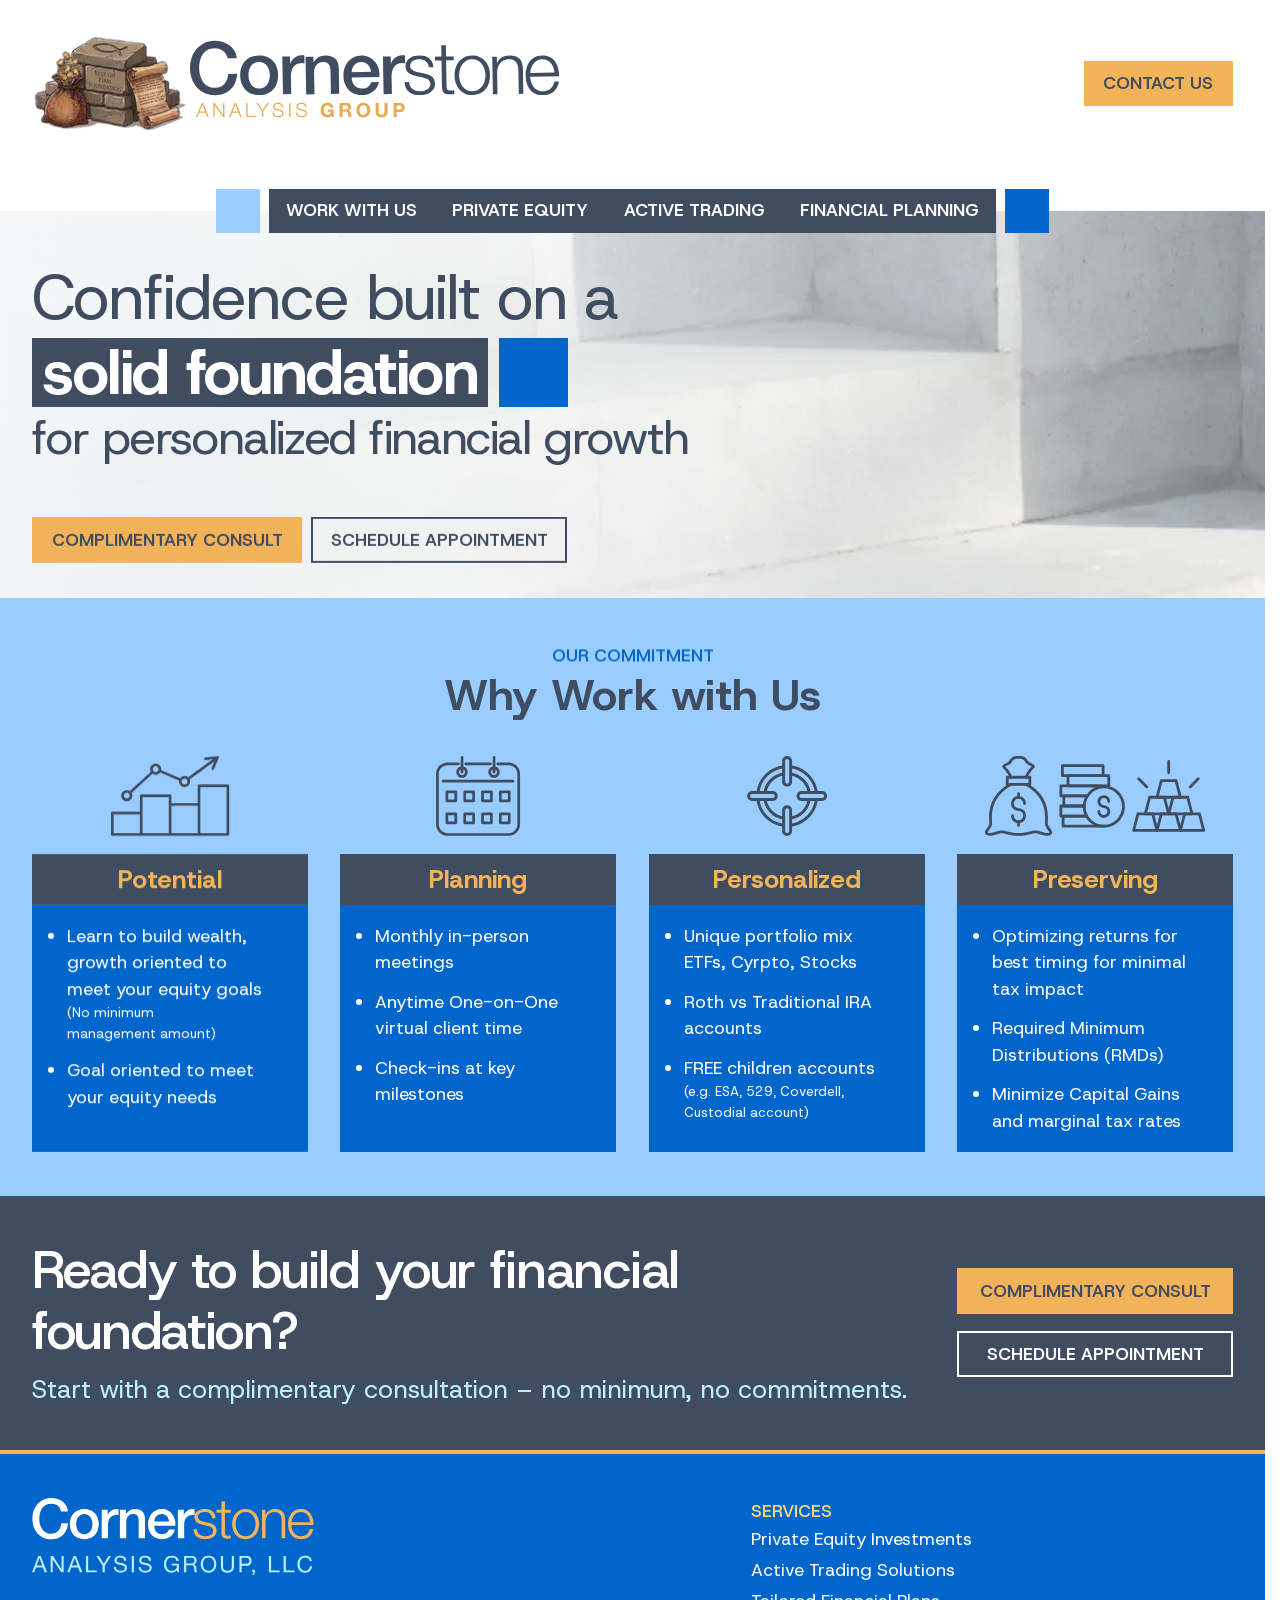
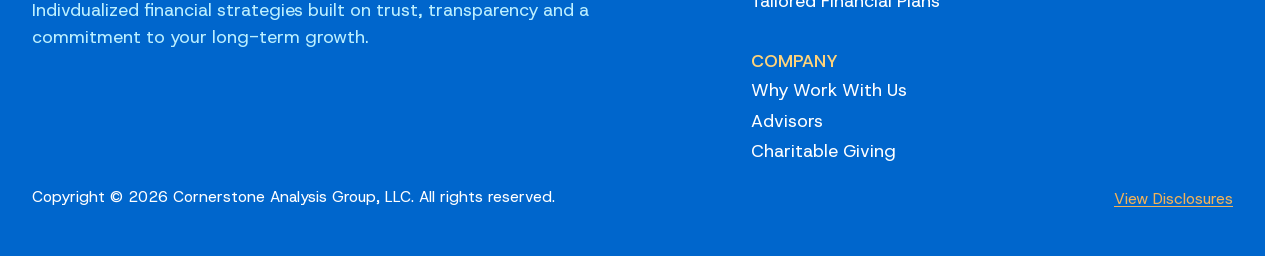
==== commit 54dc0356: "update" ====
--- a/index.html
+++ b/index.html
@@ -1,6 +1,6 @@
 <!DOCTYPE html><html lang="en" class="no-js" data-astro-transition-scope="astro-tyfwoq7n-1"> <head><meta charset="utf-8"><link rel="icon" type="image/svg+xml" href="/favicon.svg"><link rel="icon" href="/favicon.ico"><meta name="viewport" content="width=device-width"><style>@font-face{font-family:"Host Grotesk-cb3b68ce0b94e9bd";src:url("/_astro/fonts/52f9530ddb4bb9ae.woff2") format("woff2");font-display:swap;unicode-range:U+0000-00FF,U+0131,U+0152-0153,U+02BB-02BC,U+02C6,U+02DA,U+02DC,U+0304,U+0308,U+0329,U+2000-206F,U+20AC,U+2122,U+2191,U+2193,U+2212,U+2215,U+FEFF,U+FFFD;font-weight:300 800;font-style:italic;}@font-face{font-family:"Host Grotesk-cb3b68ce0b94e9bd";src:url("/_astro/fonts/4aafc8bf8367c8b2.woff2") format("woff2");font-display:swap;unicode-range:U+0000-00FF,U+0131,U+0152-0153,U+02BB-02BC,U+02C6,U+02DA,U+02DC,U+0304,U+0308,U+0329,U+2000-206F,U+20AC,U+2122,U+2191,U+2193,U+2212,U+2215,U+FEFF,U+FFFD;font-weight:300 800;font-style:normal;}@font-face{font-family:"Host Grotesk-cb3b68ce0b94e9bd fallback: Arial";src:local("Arial");font-display:swap;font-weight:300 800;font-style:italic;size-adjust:104.9796%;ascent-override:96.6854%;descent-override:30.0058%;line-gap-override:0%;}@font-face{font-family:"Host Grotesk-cb3b68ce0b94e9bd fallback: Arial";src:local("Arial");font-display:swap;font-weight:300 800;font-style:normal;size-adjust:104.9796%;ascent-override:96.6854%;descent-override:30.0058%;line-gap-override:0%;}:root{--font-host-grotesk:"Host Grotesk-cb3b68ce0b94e9bd","Host Grotesk-cb3b68ce0b94e9bd fallback: Arial",sans-serif;}</style><link rel="preload" href="/_astro/fonts/52f9530ddb4bb9ae.woff2" as="font" type="font/woff2" crossorigin><link rel="preload" href="/_astro/fonts/4aafc8bf8367c8b2.woff2" as="font" type="font/woff2" crossorigin><meta name="color-scheme" content="light"><link rel="canonical" href="http://localhost:3000/"><meta name="robots" content="index, follow"><!-- {analyticsId && <Analytics id={analyticsId} />} --><title>Cornerstone Analysis Group</title><meta name="title" content="Cornerstone Analysis Group"><meta name="description" content="Lorem ipsum ea reprehenderit tempor labore veniam non non incididunt et nisi duis id"><meta property="og:type" content="website"><meta property="og:url" content="http://localhost:3000/"><meta property="og:title" content="Cornerstone Analysis Group"><meta property="og:description" content="Lorem ipsum ea reprehenderit tempor labore veniam non non incididunt et nisi duis id"><meta property="og:image" content="http://localhost:8055/assets/69be88dd-ae4c-4990-b584-3265b88340c8.webp"><script>
 			document.documentElement.classList.remove("no-js");
-		</script><meta name="astro-view-transitions-enabled" content="true"><meta name="astro-view-transitions-fallback" content="animate"><script type="module" src="/_astro/ClientRouter.astro_astro_type_script_index_0_lang.CAqDO0tx.js"></script><link rel="stylesheet" href="/_astro/_..kn4C4hpi.css"><style>[data-astro-transition-scope="astro-tyfwoq7n-1"] { view-transition-name: root; }@layer astro { ::view-transition-old(root) { animation: none; opacity: 0; mix-blend-mode: normal; }::view-transition-new(root) { animation: none; mix-blend-mode: normal; }::view-transition-group(root) { animation: none } }[data-astro-transition-fallback="old"] [data-astro-transition-scope="astro-tyfwoq7n-1"],
+		</script><meta name="astro-view-transitions-enabled" content="true"><meta name="astro-view-transitions-fallback" content="animate"><script type="module" src="/_astro/ClientRouter.astro_astro_type_script_index_0_lang.CAqDO0tx.js"></script><link rel="stylesheet" href="/_astro/_..DaiJEgap.css"><style>[data-astro-transition-scope="astro-tyfwoq7n-1"] { view-transition-name: root; }@layer astro { ::view-transition-old(root) { animation: none; opacity: 0; mix-blend-mode: normal; }::view-transition-new(root) { animation: none; mix-blend-mode: normal; }::view-transition-group(root) { animation: none } }[data-astro-transition-fallback="old"] [data-astro-transition-scope="astro-tyfwoq7n-1"],
 			[data-astro-transition-fallback="old"][data-astro-transition-scope="astro-tyfwoq7n-1"] { animation: none; mix-blend-mode: normal; }[data-astro-transition-fallback="new"] [data-astro-transition-scope="astro-tyfwoq7n-1"],
 			[data-astro-transition-fallback="new"][data-astro-transition-scope="astro-tyfwoq7n-1"] { animation: none; mix-blend-mode: normal; }</style><style>[data-astro-transition-scope="astro-g25hwhln-2"] { view-transition-name: main-header; }@layer astro { ::view-transition-old(main-header) { animation: none; opacity: 0; mix-blend-mode: normal; }::view-transition-new(main-header) { animation: none; mix-blend-mode: normal; }::view-transition-group(main-header) { animation: none } }[data-astro-transition-fallback="old"] [data-astro-transition-scope="astro-g25hwhln-2"],
 			[data-astro-transition-fallback="old"][data-astro-transition-scope="astro-g25hwhln-2"] { animation: none; mix-blend-mode: normal; }[data-astro-transition-fallback="new"] [data-astro-transition-scope="astro-g25hwhln-2"],
--- a/_astro/_..DaiJEgap.css
+++ b/_astro/_..DaiJEgap.css
@@ -0,0 +1 @@
+.astro-route-announcer{position:absolute;left:0;top:0;clip:rect(0 0 0 0);clip-path:inset(50%);overflow:hidden;white-space:nowrap;width:1px;height:1px}@layer properties{@supports (((-webkit-hyphens:none)) and (not (margin-trim:inline))) or ((-moz-orient:inline) and (not (color:rgb(from red r g b)))){*,:before,:after,::backdrop{--tw-translate-x:0;--tw-translate-y:0;--tw-translate-z:0;--tw-rotate-x:initial;--tw-rotate-y:initial;--tw-rotate-z:initial;--tw-skew-x:initial;--tw-skew-y:initial;--tw-scrollbar-thumb:#0000;--tw-scrollbar-track:#0000;--tw-border-style:solid;--tw-leading:initial;--tw-font-weight:initial;--tw-tracking:initial;--tw-blur:initial;--tw-brightness:initial;--tw-contrast:initial;--tw-grayscale:initial;--tw-hue-rotate:initial;--tw-invert:initial;--tw-opacity:initial;--tw-saturate:initial;--tw-sepia:initial;--tw-drop-shadow:initial;--tw-drop-shadow-color:initial;--tw-drop-shadow-alpha:100%;--tw-drop-shadow-size:initial;--tw-duration:initial;--tw-ease:initial;--tw-backdrop-blur:initial;--tw-backdrop-brightness:initial;--tw-backdrop-contrast:initial;--tw-backdrop-grayscale:initial;--tw-backdrop-hue-rotate:initial;--tw-backdrop-invert:initial;--tw-backdrop-opacity:initial;--tw-backdrop-saturate:initial;--tw-backdrop-sepia:initial;--tw-scale-x:1;--tw-scale-y:1;--tw-scale-z:1}}}@layer vendor;@layer reset{:where(html){-webkit-text-size-adjust:none;-moz-text-size-adjust:none;text-size-adjust:none;-webkit-tap-highlight-color:transparent;interpolate-size:allow-keywords;tab-size:2;scrollbar-gutter:stable;overflow-wrap:break-word;block-size:100%}:where(*){box-sizing:border-box}:where(body){-webkit-font-smoothing:antialiased;-moz-osx-font-smoothing:grayscale;overflow-wrap:break-word;scrollbar-gutter:stable;min-block-size:100svh;margin:0;font-family:system-ui,sans-serif}:where(figure){margin-inline:unset}:where(h1,h2,h3,h4,h5,h6,p,figure,blockquote,dl,ul,ol,hr,pre){margin-block:unset}:where(pre){white-space:pre-wrap;white-space:preserve wrap}:where(h1,h2,h3,h4,h5,p,li,dt,dd){line-height:calc(.5rem + 1em)}:where(h1,h2,h3,h4,h5){text-wrap:balance}:where(p){text-wrap:pretty}:where(ul[role=list],ol[role=list]){padding-inline:0;list-style-type:none}:where(a:not([class]),u,ins,abbr){-webkit-text-decoration-skip-ink:auto;text-decoration-skip-ink:auto;text-underline-offset:.2ex}:where(small){font-size:75%}:where(sub,sup){vertical-align:baseline;font-size:75%;line-height:0;position:relative}:where(sub){bottom:-.25em}:where(sup){top:-.5em}:where(code,kbd,samp,pre){font-family:ui-monospace,SFMono-Regular,Menlo,monospace;font-size:1em}:where(img,svg,video,canvas){block-size:auto;max-inline-size:100%}:where(img,video,canvas,audio,iframe,embed,object){display:block}:where(picture){display:contents}:where(source){display:none}:where(table){border-collapse:collapse;border-color:currentColor}:where(button){border:1px solid #0000}:where(input,button,textarea,select){font:inherit;color:inherit}:where(hr){color:inherit;border-style:solid;border-width:1px 0 0;height:0}:where(button,summary,[type=submit],[type=reset],[type=button],[role=button]){cursor:pointer}:where(button,[type=button],[type=reset],[type=submit]){-webkit-appearance:button}:where([type=search]){appearance:textfield}:where(textarea){field-sizing:content;min-block-size:5rlh}:where([type=number]){height:auto}:where(progress){vertical-align:middle}:where(:target){scroll-margin-top:2rlh}:where(:disabled){cursor:not-allowed}@media(prefers-reduced-motion:no-preference){:where(html:focus-within){scroll-behavior:smooth}}:where(dialog){margin:auto}:where(ol,ul):not([role=list]){padding-inline-start:2em}:where(ol,ul):not([role=list]) :where(ol,ul):not([role=list]){padding-inline-start:1em}:where(ol):not([role=list]) :where(ol):not([role=list]){list-style-type:upper-alpha}:where(ul):not([role=list]) :where(ul):not([role=list]){list-style-type:disc}:where(blockquote){border-inline-start:2px solid;margin-inline-start:0;padding-inline-start:1em}:where(figure>blockquote){border-inline-start:unset;padding-inline-start:unset}:where(figure:has(blockquote)){border-inline-start:2px solid;padding-inline-start:1em}}@layer theme{:root,:host{--font-sans:var(--font-host-grotesk,sans-serif), "Helvetica Neue", "Helvetica", sans-serif;--color-red-50:oklch(97.1% .013 17.38);--color-red-600:oklch(57.7% .245 27.325);--color-red-800:oklch(44.4% .177 26.899);--color-green-50:oklch(98.2% .018 155.826);--color-green-600:oklch(62.7% .194 149.214);--color-green-800:oklch(44.8% .119 151.328);--color-slate-600:oklch(44.6% .043 257.281);--color-black:#000;--color-white:#fff;--spacing:.25rem;--breakpoint-lg:64rem;--breakpoint-xl:80rem;--font-weight-normal:400;--font-weight-medium:500;--font-weight-semibold:600;--font-weight-bold:700;--tracking-tighter:-.05em;--tracking-tight:-.025em;--tracking-wide:.025em;--radius-sm:.25rem;--ease-out:cubic-bezier(0, 0, .2, 1);--blur-sm:8px;--minor-third:calc(6/5);--text-size:clamp(1em, .9rem + .25vi, 1.5em);--text-scale:var(--minor-third);--text-xs: calc(1rem*pow(var(--text-scale), -1)) ;--text-sm: calc(1rem*pow(var(--text-scale), -.5)) ;--text-md:var(--text-size,1em);--text-lg: calc(1rem*pow(var(--text-scale), 1)) ;--text-xl: calc(1rem*pow(var(--text-scale), 2)) ;--text-2xl: calc(1rem*pow(var(--text-scale), 3)) ;--text-3xl: calc(1rem*pow(var(--text-scale), 4)) ;--text-4xl: calc(1rem*pow(var(--text-scale), 5)) ;--text-5xl: calc(1rem*pow(var(--text-scale), 6)) ;--text-6xl: calc(1rem*pow(var(--text-scale), 7)) ;--text-7xl: calc(1rem*pow(var(--text-scale), 8)) ;--spacing-gutter:clamp(calc(var(--spacing) * 6), 2.5vi, calc(var(--spacing) * 8));--spacing-flow:.75rlh;--color-royal:oklch(52.198% .17716 255.847);--color-powder:oklch(82.804% .08985 248.989);--color-powder-light:oklch(93.804% .08985 248.989);--color-slate:oklch(41.714% .03755 258.912);--color-gold:oklch(80.778% .129 73.447);--color-whitesmoke:oklch(97.219% .00353 248.575);--color-light:var(--color-white);--color-dark:var(--color-slate);--color-neutral:var(--color-whitesmoke);--color-separator:oklch(70.857% .018775 258.912)}@supports (color:color-mix(in lab,red,red)){:root,:host{--color-separator:color-mix(in oklch, var(--color-slate), var(--color-light))}}:root,:host{--color-primary:var(--color-royal);--color-primary-light:oklch(from var(--color-primary) calc(l + .1) c h);--color-primary-dark:oklch(from var(--color-primary) calc(l - .1) c h);--color-secondary:var(--color-gold);--color-secondary-light:oklch(from var(--color-secondary) calc(l + .1) c h);--color-secondary-dark:oklch(from var(--color-secondary) calc(l - .1) c h);--color-muted:var(--color-dark);--color-muted-light:oklch(from var(--color-muted) calc(l + .1) c h);--color-link:var(--color-primary);--color-link-hover:var(--color-primary-light);--color-link-active:var(--color-primary-dark);--border-width-focus:.09375rem;--border-width-underline:.05em;--icon-size:1em;--icon-chevron-down:url("data:image/svg+xml,%3Csvg width='16' height='16' viewBox='0 0 16 16' fill='none' xmlns='http://www.w3.org/2000/svg'%3E%3Cpath d='M4 6L8 10L12 6' stroke='currentColor' opacity='.8' stroke-width='1.5' stroke-linecap='round' vector-effect='non-scaling-stroke'  stroke-linejoin='round'/%3E%3C/svg%3E%0A")}}@layer base{html{font-size:var(--text-md)}body{font-family:var(--font-sans);background:var(--color-light);color:var(--color-dark)}:focus-visible{--_outline-size:var(--border-width-focus);--_outline-style:solid;--_outline-color:currentColor;--_outline-offset:calc(var(--_outline-size) * 2)}:where(:focus-visible){outline:var(--_outline-size) var(--_outline-style) var(--_outline-color);outline-offset:var(--_outline-offset,var(--_outline-size));border-radius:unset;transition:outline-offset .15s}:where(a){text-underline-offset:.1em;color:var(--color-link);text-decoration-thickness:var(--border-width-underline);transition-property:background,color,outline,outline-offset,scale;transition-duration:.15s;transition-timing-function:linear}:where(a):hover,:where(a):focus-visible{color:var(--color-link-hover);text-decoration:none}:where(a):active{color:var(--color-link-active)}}@layer components{.btn{--_background-link:buttonFace;--_background-hover:buttonText;--_color:buttonText;--_border-color:transparent;--_outline-offset:-4px;--_outline-color:var(--_color);color:var(--_color);background:linear-gradient(var(--_background-link) 50%,var(--_background-hover) 50%);text-align:center;justify-content:center;align-items:center;gap:calc(var(--spacing) * 1);font-weight:var(--font-weight-semibold);text-transform:uppercase;padding:calc(var(--spacing) * 2) calc(var(--spacing) * 4);border-style:solid;border-width:2px;border-color:var(--_border-color);background-position:100% 0;background-size:100% 200%;border-radius:0;text-decoration-line:none;transition-property:all;transition-duration:.15s;transition-timing-function:cubic-bezier(.4,0,.2,1);display:inline-flex}.btn:hover,.btn:focus-visible,.btn:active{background-position:100% 100%}.btn:active{filter:saturate(50%)}.btn:disabled{pointer-events:none;opacity:.7}.btn svg{flex-shrink:0;width:1.25em;height:1.25em}.btn-default{--_background-link:buttonFace;--_background-hover:buttonText;--_color:buttonText;--_border-color:currentColor}.btn-default:hover,.btn-default:focus-visible{--_border-color:buttonText;--_color:buttonFace}.btn-primary{--_background-link:var(--color-primary);--_background-hover:var(--color-light);--_color:var(--color-light);--_border-color:var(--color-primary)}.btn-primary:hover,.btn-primary:focus-visible{--_border-color:var(--color-primary);--_color:var(--color-primary)}.btn-primary:active{--_border-color:var(--color-primary)}.btn-secondary{--_background-link:var(--color-secondary);--_background-hover:var(--color-dark);--_color:var(--color-dark);--_border-color:var(--color-secondary)}.btn-secondary:hover,.btn-secondary:focus-visible{--_border-color:var(--color-dark);--_color:var(--color-secondary)}.btn-secondary:active{--_border-color:var(--color-dark)}.btn-dark{--_background-link:var(--color-dark);--_background-hover:var(--color-secondary);--_color:var(--color-secondary);--_border-color:var(--color-dark)}.btn-dark:hover,.btn-dark:focus-visible{--_border-color:var(--color-secondary);--_color:var(--color-dark)}.btn-dark:active{--_border-color:var(--color-secondary)}.btn-dark-outline{--_background-link:transparent;--_background-hover:var(--color-dark);--_color:var(--color-dark);--_border-color:var(--color-dark)}.btn-dark-outline:hover,.btn-dark-outline:focus-visible{--_border-color:var(--color-dark);--_color:var(--color-light)}.btn-dark-outline:active{--_border-color:var(--color-dark)}.btn-light-outline{--_background-link:transparent;--_background-hover:var(--color-light);--_color:var(--color-light);--_border-color:var(--color-light)}.btn-light-outline:hover,.btn-light-outline:focus-visible{--_border-color:var(--color-light);--_color:var(--color-dark)}.btn-light-outline:active{--_border-color:var(--color-light)}}@layer page;@layer utilities{.\@container{container-type:inline-size}.sr-only{clip-path:inset(50%);white-space:nowrap;border-width:0;width:1px;height:1px;margin:-1px;padding:0;position:absolute;overflow:hidden}.absolute{position:absolute}.fixed{position:fixed}.relative{position:relative}.static{position:static}.inset-0{inset:calc(var(--spacing) * 0)}.top-\[50\%\]{top:50%}.top-gutter{top:var(--spacing-gutter)}.right-0{right:calc(var(--spacing) * 0)}.left-\[50\%\]{left:50%}.isolate{isolation:isolate}.-z-1{z-index:-1}.z-1{z-index:1}.z-2{z-index:2}.z-5{z-index:5}.order-3{order:3}.mx-auto{margin-inline:auto}.mt-1{margin-top:calc(var(--spacing) * 1)}.mt-2{margin-top:calc(var(--spacing) * 2)}.mt-4{margin-top:calc(var(--spacing) * 4)}.mt-6{margin-top:calc(var(--spacing) * 6)}.mt-8{margin-top:calc(var(--spacing) * 8)}.mt-flow{margin-top:var(--spacing-flow)}.mt-gutter{margin-top:var(--spacing-gutter)}.grid-stack{display:grid}.grid-stack>*{grid-area:1/1}.block{display:block}.contents{display:contents}.flex{display:flex}.grid{display:grid}.hidden{display:none}.inline-block{display:inline-block}.aspect-3\.5\/1{aspect-ratio:3.5}.aspect-400\/110{aspect-ratio:400/110}.aspect-square{aspect-ratio:1}.h-auto{height:auto}.h-full{height:100%}.max-h-\[60px\]{max-height:60px}.max-h-\[calc\(100svh-6rlh\)\]{max-height:calc(100svh - 6rlh)}.w-\[30\%\]{width:30%}.w-\[70\%\]{width:70%}.w-\[600px\]{width:600px}.w-\[clamp\(6rem\,50vw\+1rem\,30rem\)\]{width:clamp(6rem,50vw + 1rem,30rem)}.w-\[clamp\(8rem\,40vw\+1rem\,16rem\)\]{width:clamp(8rem,40vw + 1rem,16rem)}.w-\[min\(30vw\,480px\)\]{width:min(30vw,480px)}.w-auto{width:auto}.w-fit{width:fit-content}.w-full{width:100%}.max-w-\[60ch\]{max-width:60ch}.max-w-\[72ch\]{max-width:72ch}.max-w-\[90vw\]{max-width:90vw}.max-w-full{max-width:100%}.flex-1{flex:1}.flex-shrink{flex-shrink:1}.shrink-0{flex-shrink:0}.basis-\[clamp\(24ch\,30\%\,32ch\)\]{flex-basis:clamp(24ch,30%,32ch)}.translate-x-\[-50\%\]{--tw-translate-x:-50%;translate:var(--tw-translate-x) var(--tw-translate-y)}.translate-y-\[-25\%\]{--tw-translate-y:-25%;translate:var(--tw-translate-x) var(--tw-translate-y)}.translate-y-\[-50\%\]{--tw-translate-y:-50%;translate:var(--tw-translate-x) var(--tw-translate-y)}.transform{transform:var(--tw-rotate-x,) var(--tw-rotate-y,) var(--tw-rotate-z,) var(--tw-skew-x,) var(--tw-skew-y,)}.scrollbar-thin{scrollbar-width:thin}.scrollbar-thumb-separator{--tw-scrollbar-thumb:var(--color-separator);scrollbar-color:var(--tw-scrollbar-thumb) var(--tw-scrollbar-track)}.flex-col{flex-direction:column}.flex-wrap{flex-wrap:wrap}.items-center{align-items:center}.justify-between{justify-content:space-between}.gap-2{gap:calc(var(--spacing) * 2)}.gap-4{gap:calc(var(--spacing) * 4)}.gap-6{gap:calc(var(--spacing) * 6)}.gap-gutter{gap:var(--spacing-gutter)}.gap-x-2{column-gap:calc(var(--spacing) * 2)}.gap-x-gutter{column-gap:var(--spacing-gutter)}.gap-y-gutter{row-gap:var(--spacing-gutter)}.self-start{align-self:flex-start}.justify-self-end{justify-self:flex-end}.overflow-auto{overflow:auto}.overflow-clip{overflow:clip}.overflow-hidden{overflow:hidden}.overflow-x-clip{overflow-x:clip}.border{border-style:var(--tw-border-style);border-width:1px}.border-0{border-style:var(--tw-border-style);border-width:0}.border-8{border-style:var(--tw-border-style);border-width:8px}.border-t-4{border-top-style:var(--tw-border-style);border-top-width:4px}.border-muted{border-color:var(--color-muted)}.border-powder{border-color:var(--color-powder)}.border-primary{border-color:var(--color-primary)}.border-secondary{border-color:var(--color-secondary)}.bg-dark{background-color:var(--color-dark)}.bg-light{background-color:var(--color-light)}.bg-neutral{background-color:var(--color-neutral)}.bg-powder{background-color:var(--color-powder)}.bg-primary{background-color:var(--color-primary)}.bg-slate{background-color:var(--color-slate)}.bg-transparent{background-color:#0000}.bg-\[linear-gradient\(to_right\,var\(--color-neutral\)\,\#fff0\)\,var\(--hero-bg\)\]{background-image:linear-gradient(to right,var(--color-neutral),#fff0),var(--hero-bg)}.bg-cover{background-size:cover}.bg-fixed{background-attachment:fixed}.object-contain{object-fit:contain}.object-cover{object-fit:cover}.object-left{object-position:left}.p-0{padding:calc(var(--spacing) * 0)}.p-2{padding:calc(var(--spacing) * 2)}.p-4{padding:calc(var(--spacing) * 4)}.p-6{padding:calc(var(--spacing) * 6)}.p-gutter{padding:var(--spacing-gutter)}.px-2{padding-inline:calc(var(--spacing) * 2)}.px-gutter{padding-inline:var(--spacing-gutter)}.py-8{padding-block:calc(var(--spacing) * 8)}.py-10{padding-block:calc(var(--spacing) * 10)}.py-12{padding-block:calc(var(--spacing) * 12)}.pb-8{padding-bottom:calc(var(--spacing) * 8)}.text-center{text-align:center}.text-2xl{font-size:var(--text-2xl)}.text-3xl{font-size:var(--text-3xl)}.text-4xl{font-size:var(--text-4xl)}.text-5xl{font-size:var(--text-5xl)}.text-\[2\.5em\]{font-size:2.5em}.text-\[2em\]{font-size:2em}.text-lg{font-size:var(--text-lg)}.text-md{font-size:var(--text-md)}.text-sm{font-size:var(--text-sm)}.text-xl{font-size:var(--text-xl)}.text-xs{font-size:var(--text-xs)}.leading-\[1\.1\]{--tw-leading:1.1;line-height:1.1}.font-bold{--tw-font-weight:var(--font-weight-bold);font-weight:var(--font-weight-bold)}.font-medium{--tw-font-weight:var(--font-weight-medium);font-weight:var(--font-weight-medium)}.font-normal{--tw-font-weight:var(--font-weight-normal);font-weight:var(--font-weight-normal)}.tracking-tight{--tw-tracking:var(--tracking-tight);letter-spacing:var(--tracking-tight)}.tracking-tighter{--tw-tracking:var(--tracking-tighter);letter-spacing:var(--tracking-tighter)}.text-pretty{text-wrap:pretty}.text-wrap{text-wrap:wrap}.text-gold{color:var(--color-gold)}.text-light{color:var(--color-light)}.text-powder-light{color:var(--color-powder-light)}.text-primary{color:var(--color-primary)}.text-primary-dark{color:var(--color-primary-dark)}.text-red-600{color:var(--color-red-600)}.text-secondary{color:var(--color-secondary)}.text-secondary-dark{color:var(--color-secondary-dark)}.text-secondary-light{color:var(--color-secondary-light)}.uppercase{text-transform:uppercase}.italic{font-style:italic}.not-italic{font-style:normal}.opacity-0{opacity:0}.opacity-60{opacity:.6}.opacity-100{opacity:1}.filter{filter:var(--tw-blur,) var(--tw-brightness,) var(--tw-contrast,) var(--tw-grayscale,) var(--tw-hue-rotate,) var(--tw-invert,) var(--tw-saturate,) var(--tw-sepia,) var(--tw-drop-shadow,)}.transition{transition-property:color,background-color,border-color,outline-color,text-decoration-color,fill,stroke,--tw-gradient-from,--tw-gradient-via,--tw-gradient-to,opacity,box-shadow,transform,translate,scale,rotate,filter,-webkit-backdrop-filter,backdrop-filter,display,content-visibility,overlay,pointer-events;transition-timing-function:var(--tw-ease,ease);transition-duration:var(--tw-duration,0s)}.transition-opacity{transition-property:opacity;transition-timing-function:var(--tw-ease,ease);transition-duration:var(--tw-duration,0s)}.transition-transform{transition-property:transform,translate,scale,rotate;transition-timing-function:var(--tw-ease,ease);transition-duration:var(--tw-duration,0s)}.duration-150{--tw-duration:.15s;transition-duration:.15s}.duration-200{--tw-duration:.2s;transition-duration:.2s}.ease-out{--tw-ease:var(--ease-out);transition-timing-function:var(--ease-out)}.select-none{-webkit-user-select:none;user-select:none}.max-inline-\[60ch\]{max-inline-size:60ch}.backdrop\:bg-black\/80::backdrop{background-color:#000c}@supports (color:color-mix(in lab,red,red)){.backdrop\:bg-black\/80::backdrop{background-color:color-mix(in oklab,var(--color-black) 80%,transparent)}}.backdrop\:backdrop-blur-sm::backdrop{--tw-backdrop-blur:blur(var(--blur-sm));-webkit-backdrop-filter:var(--tw-backdrop-blur,) var(--tw-backdrop-brightness,) var(--tw-backdrop-contrast,) var(--tw-backdrop-grayscale,) var(--tw-backdrop-hue-rotate,) var(--tw-backdrop-invert,) var(--tw-backdrop-opacity,) var(--tw-backdrop-saturate,) var(--tw-backdrop-sepia,);backdrop-filter:var(--tw-backdrop-blur,) var(--tw-backdrop-brightness,) var(--tw-backdrop-contrast,) var(--tw-backdrop-grayscale,) var(--tw-backdrop-hue-rotate,) var(--tw-backdrop-invert,) var(--tw-backdrop-opacity,) var(--tw-backdrop-saturate,) var(--tw-backdrop-sepia,)}.open\:flex:is([open],:popover-open,:open){display:flex}.open\:flex-col:is([open],:popover-open,:open){flex-direction:column}.open\:items-center:is([open],:popover-open,:open){align-items:center}.open\:justify-center:is([open],:popover-open,:open){justify-content:center}@media(hover:hover){.hover\:z-1:hover{z-index:1}.hover\:scale-103:hover{--tw-scale-x:103%;--tw-scale-y:103%;--tw-scale-z:103%;scale:var(--tw-scale-x) var(--tw-scale-y)}.hover\:border-muted-light:hover{border-color:var(--color-muted-light)}.hover\:border-primary-light:hover{border-color:var(--color-primary-light)}.hover\:border-secondary-light:hover{border-color:var(--color-secondary-light)}.hover\:text-primary:hover{color:var(--color-primary)}.hover\:text-secondary-light:hover{color:var(--color-secondary-light)}}.focus\:not-sr-only:focus{clip-path:none;white-space:normal;width:auto;height:auto;margin:0;padding:0;position:static;overflow:visible}.focus-visible\:border-muted-light:focus-visible{border-color:var(--color-muted-light)}.focus-visible\:border-primary-light:focus-visible{border-color:var(--color-primary-light)}.focus-visible\:border-secondary-light:focus-visible{border-color:var(--color-secondary-light)}.focus-visible\:text-primary:focus-visible{color:var(--color-primary)}.focus-visible\:text-secondary-light:focus-visible{color:var(--color-secondary-light)}@media not all and (min-width:80rem){.max-xl\:-top-1{top:calc(var(--spacing) * -1)}.max-xl\:right-0{right:calc(var(--spacing) * 0)}.max-xl\:-translate-y-full{--tw-translate-y:-100%;translate:var(--tw-translate-x) var(--tw-translate-y)}}@media not all and (min-width:64rem){.max-lg\:-top-2{top:calc(var(--spacing) * -2)}.max-lg\:right-0{right:calc(var(--spacing) * 0)}.max-lg\:-translate-y-full{--tw-translate-y:-100%;translate:var(--tw-translate-x) var(--tw-translate-y)}}@media not all and (min-width:48rem){.max-md\:contents{display:contents}.max-md\:justify-center{justify-content:center}.max-md\:gap-x-6{column-gap:calc(var(--spacing) * 6)}}@media not all and (min-width:40rem){.max-sm\:w-full{width:100%}}@media(min-width:40rem){.sm\:grid-cols-\[1fr_auto_1fr\]{grid-template-columns:1fr auto 1fr}.sm\:text-3xl{font-size:var(--text-3xl)}}@media(min-width:48rem){.md\:col-span-2{grid-column:span 2/span 2}.md\:col-span-4{grid-column:span 4/span 4}.md\:col-span-5{grid-column:span 5/span 5}.md\:col-span-7{grid-column:span 7/span 7}.md\:col-span-8{grid-column:span 8/span 8}.md\:inline-block{display:inline-block}.md\:inline-flex{display:inline-flex}.md\:auto-rows-fr{grid-auto-rows:minmax(0,1fr)}.md\:grid-cols-2{grid-template-columns:repeat(2,minmax(0,1fr))}.md\:grid-cols-12{grid-template-columns:repeat(12,minmax(0,1fr))}}@media(min-width:64rem){.lg\:top-0{top:calc(var(--spacing) * 0)}.lg\:-right-2{right:calc(var(--spacing) * -2)}.lg\:col-span-1{grid-column:span 1/span 1}.lg\:col-span-3{grid-column:span 3/span 3}.lg\:col-span-4{grid-column:span 4/span 4}.lg\:col-span-7{grid-column:span 7/span 7}.lg\:col-span-9{grid-column:span 9/span 9}.lg\:block{display:block}.lg\:contents{display:contents}.lg\:hidden{display:none}.lg\:inline-block{display:inline-block}.lg\:max-h-\[100px\]{max-height:100px}.lg\:w-\[min\(60ch\,60cqi\)\]{width:min(60ch,60cqi)}.lg\:w-\[min\(72ch\,72vi\)\]{width:min(72ch,72vi)}.lg\:translate-x-full{--tw-translate-x:100%;translate:var(--tw-translate-x) var(--tw-translate-y)}.lg\:translate-y-\[50\%\]{--tw-translate-y:50%;translate:var(--tw-translate-x) var(--tw-translate-y)}.lg\:grid-cols-2{grid-template-columns:repeat(2,minmax(0,1fr))}.lg\:grid-cols-3{grid-template-columns:repeat(3,minmax(0,1fr))}.lg\:grid-cols-4{grid-template-columns:repeat(4,minmax(0,1fr))}.lg\:grid-cols-12{grid-template-columns:repeat(12,minmax(0,1fr))}.lg\:pb-0{padding-bottom:calc(var(--spacing) * 0)}.lg\:text-5xl{font-size:var(--text-5xl)}.lg\:text-6xl{font-size:var(--text-6xl)}.lg\:text-7xl{font-size:var(--text-7xl)}}@media(min-width:80rem){.xl\:top-0{top:calc(var(--spacing) * 0)}.xl\:-right-1{right:calc(var(--spacing) * -1)}.xl\:translate-x-full{--tw-translate-x:100%;translate:var(--tw-translate-x) var(--tw-translate-y)}}.\[\&_a\]\:text-light a{color:var(--color-light)}.\[\&_a\:focus-visible\]\:text-secondary-light a:focus-visible,.\[\&_a\:hover\]\:text-secondary-light a:hover{color:var(--color-secondary-light)}.wrapper{--_column-size:var(--breakpoint-xl);--_gutter-size:var(--spacing-gutter);inline-size:min(var(--_column-size),calc(100% - (var(--_gutter-size) * 2)));margin-inline:auto}.wrapper-full{--_column-size:100%}.wrapper-gutter-0{--_gutter-size:0px}:where(.flow>*+*){margin-block-start:var(--_flow-space,var(--spacing-flow))}.block-flow>*+*{margin-block-start:var(--_block-space,calc(var(--spacing) * 8))}}.grid-even{--_item-size:minmax(min(50%, 16ch), 1fr);display:grid}@media(min-width:64rem){.grid-even{grid-template-columns:repeat(auto-fit,var(--_item-size) var(--_item-size))}}@property --tw-translate-x{syntax:"*";inherits:false;initial-value:0}@property --tw-translate-y{syntax:"*";inherits:false;initial-value:0}@property --tw-translate-z{syntax:"*";inherits:false;initial-value:0}@property --tw-rotate-x{syntax:"*";inherits:false}@property --tw-rotate-y{syntax:"*";inherits:false}@property --tw-rotate-z{syntax:"*";inherits:false}@property --tw-skew-x{syntax:"*";inherits:false}@property --tw-skew-y{syntax:"*";inherits:false}@property --tw-scrollbar-thumb{syntax:"<color>";inherits:false;initial-value:#0000}@property --tw-scrollbar-track{syntax:"<color>";inherits:false;initial-value:#0000}@property --tw-border-style{syntax:"*";inherits:false;initial-value:solid}@property --tw-leading{syntax:"*";inherits:false}@property --tw-font-weight{syntax:"*";inherits:false}@property --tw-tracking{syntax:"*";inherits:false}@property --tw-blur{syntax:"*";inherits:false}@property --tw-brightness{syntax:"*";inherits:false}@property --tw-contrast{syntax:"*";inherits:false}@property --tw-grayscale{syntax:"*";inherits:false}@property --tw-hue-rotate{syntax:"*";inherits:false}@property --tw-invert{syntax:"*";inherits:false}@property --tw-opacity{syntax:"*";inherits:false}@property --tw-saturate{syntax:"*";inherits:false}@property --tw-sepia{syntax:"*";inherits:false}@property --tw-drop-shadow{syntax:"*";inherits:false}@property --tw-drop-shadow-color{syntax:"*";inherits:false}@property --tw-drop-shadow-alpha{syntax:"<percentage>";inherits:false;initial-value:100%}@property --tw-drop-shadow-size{syntax:"*";inherits:false}@property --tw-duration{syntax:"*";inherits:false}@property --tw-ease{syntax:"*";inherits:false}@property --tw-backdrop-blur{syntax:"*";inherits:false}@property --tw-backdrop-brightness{syntax:"*";inherits:false}@property --tw-backdrop-contrast{syntax:"*";inherits:false}@property --tw-backdrop-grayscale{syntax:"*";inherits:false}@property --tw-backdrop-hue-rotate{syntax:"*";inherits:false}@property --tw-backdrop-invert{syntax:"*";inherits:false}@property --tw-backdrop-opacity{syntax:"*";inherits:false}@property --tw-backdrop-saturate{syntax:"*";inherits:false}@property --tw-backdrop-sepia{syntax:"*";inherits:false}@property --tw-scale-x{syntax:"*";inherits:false;initial-value:1}@property --tw-scale-y{syntax:"*";inherits:false;initial-value:1}@property --tw-scale-z{syntax:"*";inherits:false;initial-value:1}.nav-primary-list[data-astro-cid-x5irdpmx]{display:grid}.nav-primary-list[data-astro-cid-x5irdpmx] a[data-astro-cid-x5irdpmx]{text-align:center;white-space:nowrap;--_outline-offset: calc(-1 * (var(--_outline-size) * 2))}.nav-primary-list[data-astro-cid-x5irdpmx]>li[data-astro-cid-x5irdpmx]>a[data-astro-cid-x5irdpmx]{display:inline-flex;text-transform:uppercase;text-decoration:none;font-weight:var(--font-weight-semibold)}@media(width<64rem){.nav-primary[data-astro-cid-x5irdpmx]{background-color:var(--color-dark);position:fixed;left:0;bottom:0;inline-size:min(70vw,24rem);height:100dvh;overflow-y:auto;padding-block-start:var(--spacing-gutter);padding-block-end:var(--spacing-gutter);display:flex;flex-direction:column;row-gap:var(--spacing-gutter);justify-content:space-between;transform:translate(-100%);opacity:0;visibility:hidden;transition-property:visibility,opacity,transform;transition-duration:.15s;transition-timing-function:ease;>ul{margin-block:auto}}body:after{content:"";width:100vw;height:100svh;background:var(--color-dark);position:fixed;inset:0;display:none;opacity:0;transition:opacity .5s,display .5s allow-discrete}body[data-nav-open=true]:after{display:block;opacity:.5;@starting-style{opacity:0}}.nav-primary[data-astro-cid-x5irdpmx][data-nav-visible=true]{transform:translate(0);opacity:1;visibility:visible;transition-duration:.3s}.nav-primary-list[data-astro-cid-x5irdpmx]{gap:calc(var(--spacing) * 2)}.nav-primary-list[data-astro-cid-x5irdpmx]>li[data-astro-cid-x5irdpmx]>a[data-astro-cid-x5irdpmx]{color:var(--color-light);padding:calc(var(--spacing) * 2) calc(var(--spacing) * 4);font-size:var(--text-lg);background:linear-gradient(to left,var(--color-slate) 50%,var(--color-secondary) 50%);background-size:200% 100%;background-position:100% 100%;&:hover,&:focus-visible,&[aria-current=page]{background-position:0% 100%;color:var(--color-slate)}}}@media(width>=64rem){.nav-primary[data-astro-cid-x5irdpmx]{margin-inline:auto;inline-size:fit-content;display:grid;grid-template-columns:auto 1fr auto;gap:calc(var(--spacing) * 2);position:relative;&:before,&:after{content:"";display:block;height:100%;width:100%;aspect-ratio:1/1}&:before{background:var(--color-powder)}&:after{background:var(--color-primary)}}.nav-primary-list[data-astro-cid-x5irdpmx]{grid-template-rows:auto;grid-auto-flow:column;background-color:var(--color-slate)}.nav-primary-list[data-astro-cid-x5irdpmx]>li[data-astro-cid-x5irdpmx]>a[data-astro-cid-x5irdpmx]{justify-content:center;padding:calc(var(--spacing) * 2) calc(var(--spacing) * 4);color:var(--color-light);background:linear-gradient(var(--color-slate) 50%,var(--color-secondary) 50%);background-size:100% 200%;background-position:100% 0%;&:hover,&:focus-visible{background-position:100% 100%;color:var(--color-slate)}&[aria-current=page]{color:var(--color-slate);background-position:100% 100%}}}@keyframes slide-out-left{0%{transform:translate(0);opacity:1;visibility:visible}to{transform:translate(-100%);opacity:0;visibility:hidden}}::view-transition-old(fixed-nav){animation:slide-out-left .3s cubic-bezier(.77,0,.175,1) forwards}::view-transition-new(fixed-nav){animation:none;opacity:0;visibility:hidden}body[data-nav-open=true]{overflow:clip;overscroll-behavior:contain}.btn-toggle[data-astro-cid-264hyjky]{--_transition: .2s ease;transition:var(--_transition);align-items:center;justify-content:space-between;@media(width>=80rem){display:none}}.btn-toggle[data-astro-cid-264hyjky][aria-expanded=true]{color:var(--color-dark);&:hover,&:focus-visible{color:var(--color-secondary)}}.btn-toggle[data-astro-cid-264hyjky] span[data-astro-cid-264hyjky]{flex-shrink:0;--_width: 1.75rem;--_height: 3px;--_gap: calc(2.25 * var(--_height));display:inline-block;width:var(--_width);height:var(--_height);background-color:currentColor;position:relative;transition:var(--_transition)}.btn-toggle[data-astro-cid-264hyjky] span[data-astro-cid-264hyjky]:before,.btn-toggle[data-astro-cid-264hyjky] span[data-astro-cid-264hyjky]:after{content:"";position:absolute;display:inline-block;left:0;width:100%;height:var(--_height);background-color:currentColor;transition:var(--_transition)}.btn-toggle[data-astro-cid-264hyjky] span[data-astro-cid-264hyjky]:before{top:calc(-1 * var(--_gap) * 1.25)}.btn-toggle[data-astro-cid-264hyjky] span[data-astro-cid-264hyjky]:after{top:calc(var(--_gap) * 1.25)}.btn-toggle[data-astro-cid-264hyjky][aria-expanded=true] span[data-astro-cid-264hyjky]{background-color:transparent}.btn-toggle[data-astro-cid-264hyjky][aria-expanded=true] span[data-astro-cid-264hyjky]:before{top:0;transform:rotate(45deg)}.btn-toggle[data-astro-cid-264hyjky][aria-expanded=true] span[data-astro-cid-264hyjky]:after{top:0;width:100%;transform:rotate(-45deg)}[data-cms-image=svg].icon svg{width:1em;height:1em}.nav-secondary[data-astro-cid-ajydm277] li[data-astro-cid-ajydm277] a[data-astro-cid-ajydm277]{padding-block:calc(var(--spacing) * .5);color:var(--color-light);text-decoration:none;display:inline-flex;&:hover,&:focus-visible{color:var(--color-secondary-light)}&:active{color:var(--color-neutral)}}.group-title[data-astro-cid-ajydm277]{color:var(--color-secondary-light);text-transform:uppercase;font-weight:var(--font-weight-medium)}@layer theme{:root,:host{--color-red-50:oklch(97.1% .013 17.38);--color-red-600:oklch(57.7% .245 27.325);--color-green-50:oklch(98.2% .018 155.826);--color-green-600:oklch(62.7% .194 149.214);--color-slate-600:oklch(44.6% .043 257.281);--spacing:.25rem;--text-sm:.875rem;--font-weight-semibold:600}}@layer components{form{--_spacing-sibling:calc(var(--spacing) * 1);--_spacing-input-inline:calc(var(--spacing) * 4);--_icon-padding:calc(var(--icon-size-sm) + (var(--_spacing-input-inline) * 2));--_icon-position:calc(100% - var(--_spacing-input-inline)) 50%;--_form-space:calc(var(--spacing) * 6);accent-color:var(--color-primary)}:where(.form-flow>*+*){margin-block-start:var(--_form-space)}dialog:has(>form)>form>*+*,dialog:has(>form)>form>fieldset:not(:has(legend))>*+*{margin-block-start:unset}legend+*{--_form-space:0}::placeholder{color:var(--color-slate);opacity:1;font-style:italic}legend{font-size:var(--text-sm);padding:0}fieldset{border:0;width:100%;margin:0;padding:0}label{font-size:var(--text-step--1);font-weight:var(--font-weight-semibold)}[aria-label=Required]{font-weight:var(--font-weight-semibold)}:is(.form__control-item:has([type=checkbox]),.form__control-item:has([type=radio])) label{font-size:var(--text-md);font-weight:400}:where(input){max-inline-size:100%}input:not([type=submit],[type=reset],[type=file],[type=range]),textarea,select{--_outline-offset:0;--_outline-color:var(--color-primary);padding-block:calc(var(--spacing) * 3);padding-inline:calc(var(--spacing) * 4);border:1px solid var(--color-separator);background-color:var(--color-neutral);font-size:var(--text-md);border-radius:0}::-webkit-datetime-edit{padding:0}::-webkit-datetime-edit-fields-wrapper{padding:0}::-webkit-datetime-edit-text{padding:0}::-webkit-datetime-edit-minute-field{padding:0}::-webkit-datetime-edit-hour-field{padding:0}::-webkit-datetime-edit-meridiem-field{padding:0}::-webkit-datetime-edit-day-field{padding:0}::-webkit-datetime-edit-month-field{padding:0}::-webkit-datetime-edit-year-field{padding:0}:where(input:not([type=submit],[type=reset],[type=file],[type=range]),textarea,select):not([disabled]):focus-visible{color:var(--color-dark);background-color:var(--color-light)}:where(input:not([type=submit],[type=reset],[type=file],[type=range]),textarea,select):not([disabled]):hover,:where(input:not([type=submit],[type=reset],[type=file],[type=range]),textarea,select):not([disabled]):focus-visible{border-color:var(--color-slate)}:is(input:user-valid,textarea:user-valid,select:user-valid){border-color:var(--color-green-600);background-color:var(--color-green-50);background-image:url("data:image/svg+xml,%3Csvg xmlns='http://www.w3.org/2000/svg' width='32' height='32' viewBox='0 0 24 24'%3E%3Cg fill='none' stroke='green' stroke-linecap='round' stroke-linejoin='round' stroke-width='2'%3E%3Cpath d='M21.801 10A10 10 0 1 1 17 3.335'/%3E%3Cpath d='m9 11l3 3L22 4'/%3E%3C/g%3E%3C/svg%3E");background-position:calc(100% - 1ch);background-repeat:no-repeat;background-size:1em}:is(input:user-invalid,textarea:user-invalid,select:user-invalid){border-color:var(--color-red-600);background-color:var(--color-red-50);background-image:url("data:image/svg+xml,%3Csvg xmlns='http://www.w3.org/2000/svg' width='24' height='24' viewBox='0 0 24 24' fill='none' stroke='red' stroke-width='2' stroke-linecap='round' stroke-linejoin='round' class='lucide lucide-circle-off-icon lucide-circle-off'%3E%3Cpath d='m2 2 20 20'/%3E%3Cpath d='M8.35 2.69A10 10 0 0 1 21.3 15.65'/%3E%3Cpath d='M19.08 19.08A10 10 0 1 1 4.92 4.92'/%3E%3C/svg%3E");background-position:calc(100% - 1ch);background-repeat:no-repeat;background-size:1em}:is(textarea:user-invalid,textarea:user-valid){background-position-y:1ch}select{appearance:none;background-image:var(--icon-chevron-down);background-repeat:no-repeat;background-size:var(--icon-size);background-position:var(--_icon-position);padding-inline-end:var(--_icon-padding);position:relative}select:invalid,option:disabled{color:var(--color-slate-600);font-style:italic}select:user-invalid{border-color:var(--color-red-600);background-color:var(--color-red-50)}input[disabled]{opacity:.8}form :where(label:has(input:not([type=checkbox],[type=radio]),textarea,select)){gap:var(--_spacing-sibling);flex-direction:column;display:flex}form input[type=text],form input[type=email],form input[type=password],form input[type=number],form input[type=search],form input[type=url],form input[type=tel],form textarea,form select{inline-size:100%}label:has(input:not([type=submit],[type=reset],[type=button]):disabled),label:has(+input:not([type=submit],[type=reset],[type=button]):disabled){color:var(--color-dark)}input[type=password],input[type=number]{font-family:var(--font-family-mono)}form label:has(input:is([type=checkbox],[type=radio])){display:block}form fieldset>legend+*{margin-block-start:var(--_spacing-sibling)}form div:has(>label+:is(input,textarea,select)){gap:var(--_spacing-sibling);flex-direction:column;display:flex}.form__layout{gap:var(--spacing-gutter);grid-template-columns:1fr;display:grid}@media(min-width:48rem){.form__layout{grid-template-columns:repeat(2,minmax(40%,1fr))}}.form__layout .span-2{grid-column:1/-1}.loader{filter:grayscale();width:60px;position:fixed;top:50%;left:50%;transform:translate(-50%,-50%)}}::file-selector-button{-webkit-appearance:button;padding:calc(var(--spacing) * 2) calc(var(--spacing) * 4);line-height:inherit;cursor:pointer;margin-inline-end:1.5ch}.response[data-astro-cid-svshx33u]{margin-block-start:var(--spacing-size-gutter);padding:calc(var(--spacing) * 4);border-radius:var(--radius-sm);text-align:center;display:none;font-weight:var(--font-weight-semibold)}.response[data-astro-cid-svshx33u].active{display:block;margin-inline:auto;inline-size:fit-content}.response--success[data-astro-cid-svshx33u]{background-color:var(--color-green-800);color:var(--color-light)}.response--error[data-astro-cid-svshx33u]{background-color:var(--color-red-800);color:var(--color-light)}dialog[data-astro-cid-y4k53sxr].modal{color:inherit;padding:0;background:transparent;border:0;overflow:visible;max-width:unset;max-height:unset;&::backdrop{background:var(--color-dark)}}dialog[data-astro-cid-y4k53sxr].modal{translate:0 25vh}dialog[data-astro-cid-y4k53sxr].modal,dialog[data-astro-cid-y4k53sxr].modal::backdrop{transition:display .3s allow-discrete,overlay .3s allow-discrete,opacity .3s,translate .3s;opacity:0}dialog[data-astro-cid-y4k53sxr].modal:open{opacity:1;translate:0 0;&::backdrop{opacity:.8}}dialog[data-astro-cid-y4k53sxr].modal{@starting-style{&:open,&:open::backdrop{opacity:0}&:open{translate:0 25vh}}}dialog[data-astro-cid-y4k53sxr].modal{position:fixed!important;top:50%!important;left:50%!important;transform:translate(-50%,-50%)!important;margin:0!important}dialog[data-astro-cid-y4k53sxr].modal::backdrop{position:fixed;top:0;left:0;width:100vw;height:100vh}@keyframes astroFadeInOut{0%{opacity:1}to{opacity:0}}@keyframes astroFadeIn{0%{opacity:0;mix-blend-mode:plus-lighter}to{opacity:1;mix-blend-mode:plus-lighter}}@keyframes astroFadeOut{0%{opacity:1;mix-blend-mode:plus-lighter}to{opacity:0;mix-blend-mode:plus-lighter}}@keyframes astroSlideFromRight{0%{transform:translate(100%)}}@keyframes astroSlideFromLeft{0%{transform:translate(-100%)}}@keyframes astroSlideToRight{to{transform:translate(100%)}}@keyframes astroSlideToLeft{to{transform:translate(-100%)}}@media(prefers-reduced-motion){::view-transition-group(*),::view-transition-old(*),::view-transition-new(*){animation:none!important}[data-astro-transition-scope]{animation:none!important}}.commitment-cards .card-summary ul{margin-inline:1em;padding-inline:0;text-align:start;small{display:block;line-height:1rlh}>*{text-wrap:pretty}>*+*{margin-block-start:.5lh}}.stats-item{align-items:center}html:has(dialog:open){overflow:clip;overscroll-behavior:contain}dialog[data-astro-cid-gixpweiw].lightbox{translate:0 25vh;&::backdrop{background:var(--color-dark)}}dialog[data-astro-cid-gixpweiw].lightbox,dialog[data-astro-cid-gixpweiw].lightbox::backdrop{transition:display .3s allow-discrete,overlay .3s allow-discrete,opacity .3s,translate .3s;opacity:0}dialog[data-astro-cid-gixpweiw].lightbox:open{overflow:visible;opacity:1;translate:0 0;&::backdrop{opacity:.8}}dialog[data-astro-cid-gixpweiw].lightbox{@starting-style{&:open,&:open::backdrop{opacity:0}&:open{translate:0 25vh}}}.financial-cards{display:grid;.card{>[data-cms-image]{display:flex}ul{margin-inline:1em;padding-inline:0;column-width:30ch;gap:var(--spacing-gutter);li{break-inside:avoid}}ul>*+*{margin-block-start:var(--spacing-flow)}}}@media(width<64rem){.financial-cards{row-gap:var(--spacing-gutter);.card>[data-cms-image]{inline-size:min(80vw,24rem);max-block-size:24rem;margin-inline:auto}.card-item-1>[data-cms-image]{transform:translateY(5%)}}}@media(width>=64rem){.financial-cards{grid-template-columns:1fr 2fr;gap:var(--spacing-gutter);.card{display:flex;>*{align-self:start}}.card-item-0{flex-direction:column;gap:calc(var(--spacing) * 4)}.card-item-1{gap:calc(var(--spacing) * 4);>[data-cms-image]{order:2;position:relative;transform:translateY(-10%)}>*{flex:1}}}}.active-trading-cards[data-astro-cid-anhloy43] .card[data-astro-cid-anhloy43]{background:var(--color-dark);&:nth-child(-n+2){background:var(--color-primary)}}.hero-title[data-astro-cid-anhloy43]{--_inline-padding: .25ch;--_gap-size: .5ch;--_square-size: 1lh;color:var(--color-dark);display:flex;flex-direction:column;row-gap:.25rlh;font-weight:400;line-height:1.1;align-items:start;.reveal-item{display:inline-flex;position:relative;color:transparent;vertical-align:bottom}small{display:block}strong{gap:var(--_gap-size);padding-inline-start:var(--_inline-padding);white-space:nowrap}strong:before{content:"";position:absolute;left:0;top:0;background:var(--color-dark);width:calc(100% - (var(--_square-size) + var(--_gap-size)) + var(--_inline-padding));height:100%;z-index:-1;opacity:0;transform:scaleX(.95);transform-origin:left;transition:opacity .3s ease,transform .3s ease}strong:after{content:"";width:var(--_square-size);height:var(--_square-size);background:var(--color-primary);display:flex;flex-shrink:0;z-index:-1;opacity:0;transform:scale(.5);transition:all .4s cubic-bezier(.175,.885,.32,1.275)}.is-revealed{color:inherit;.motion-text-hide{opacity:1}&:before{opacity:1;transform:scaleX(1)}}strong.is-revealed{color:var(--color-light)}strong.is-finished:after{opacity:1;transform:scale(1)}.motion-sweep-block{position:absolute;top:0;left:0;height:100%;z-index:10;pointer-events:none}.motion-text-hide{opacity:0;transition:opacity .1s ease}}.contact-cta[data-astro-cid-anhloy43]{opacity:0;will-change:opacity,translate}.icon-file{display:flex;place-content:center;height:80px!important;svg{color:var(--color-dark)!important}}.col-cta{container-type:inline-size}.col-cta .btn{width:100%}@container (width >= 32rem){.col-cta .btn{width:unset}}.block-title{--_inline-padding: calc(var(--spacing) * 4);--_block-padding: calc(var(--spacing) * 2);--_gap-size: calc(var(--spacing) * 2);--_square-size: 1lh;display:flex;align-items:center;gap:var(--_gap-size);width:max-content;margin-inline:auto;text-align:center;justify-content:center;position:relative;top:-.75em;margin-bottom:-.75em;@media(width>=48rem){left:-1em}}.block-title strong,.block-title .block-before{opacity:0;transition:opacity .05s ease}.block-title strong{min-inline-size:33cqi;flex-shrink:0;padding:var(--_block-padding) var(--_inline-padding);white-space:nowrap;color:var(--color-light);background:var(--color-dark);position:relative}.block-title .block-before{width:calc(var(--_square-size) + var(--_inline-padding));height:calc(var(--_square-size) + var(--_inline-padding));background:var(--color-primary);flex-shrink:0;z-index:-1;aspect-ratio:1;display:none;@media(width>=48rem){display:flex}}.block-title .motion-sweep-block{position:absolute;top:0;left:0;width:0;height:100%;z-index:10;pointer-events:none}.block-title.is-revealed strong,.block-title.is-revealed .block-before{opacity:1}.equity-content h3{color:var(--color-primary-dark);font-size:var(--text-xl);font-weight:var(--font-weight-normal);--_flow-space: 1rlh}#buckets,.card:has(#buckets){overflow:visible}.bucket[data-astro-cid-fzx4jmue]{opacity:0;translate:0 20%;color:var(--color-dark)}#man,#hand,#woman,#share,#man2,#comment,#bag{transform-origin:center}.fade-in,.card-item{opacity:0;will-change:opacity,transform}
